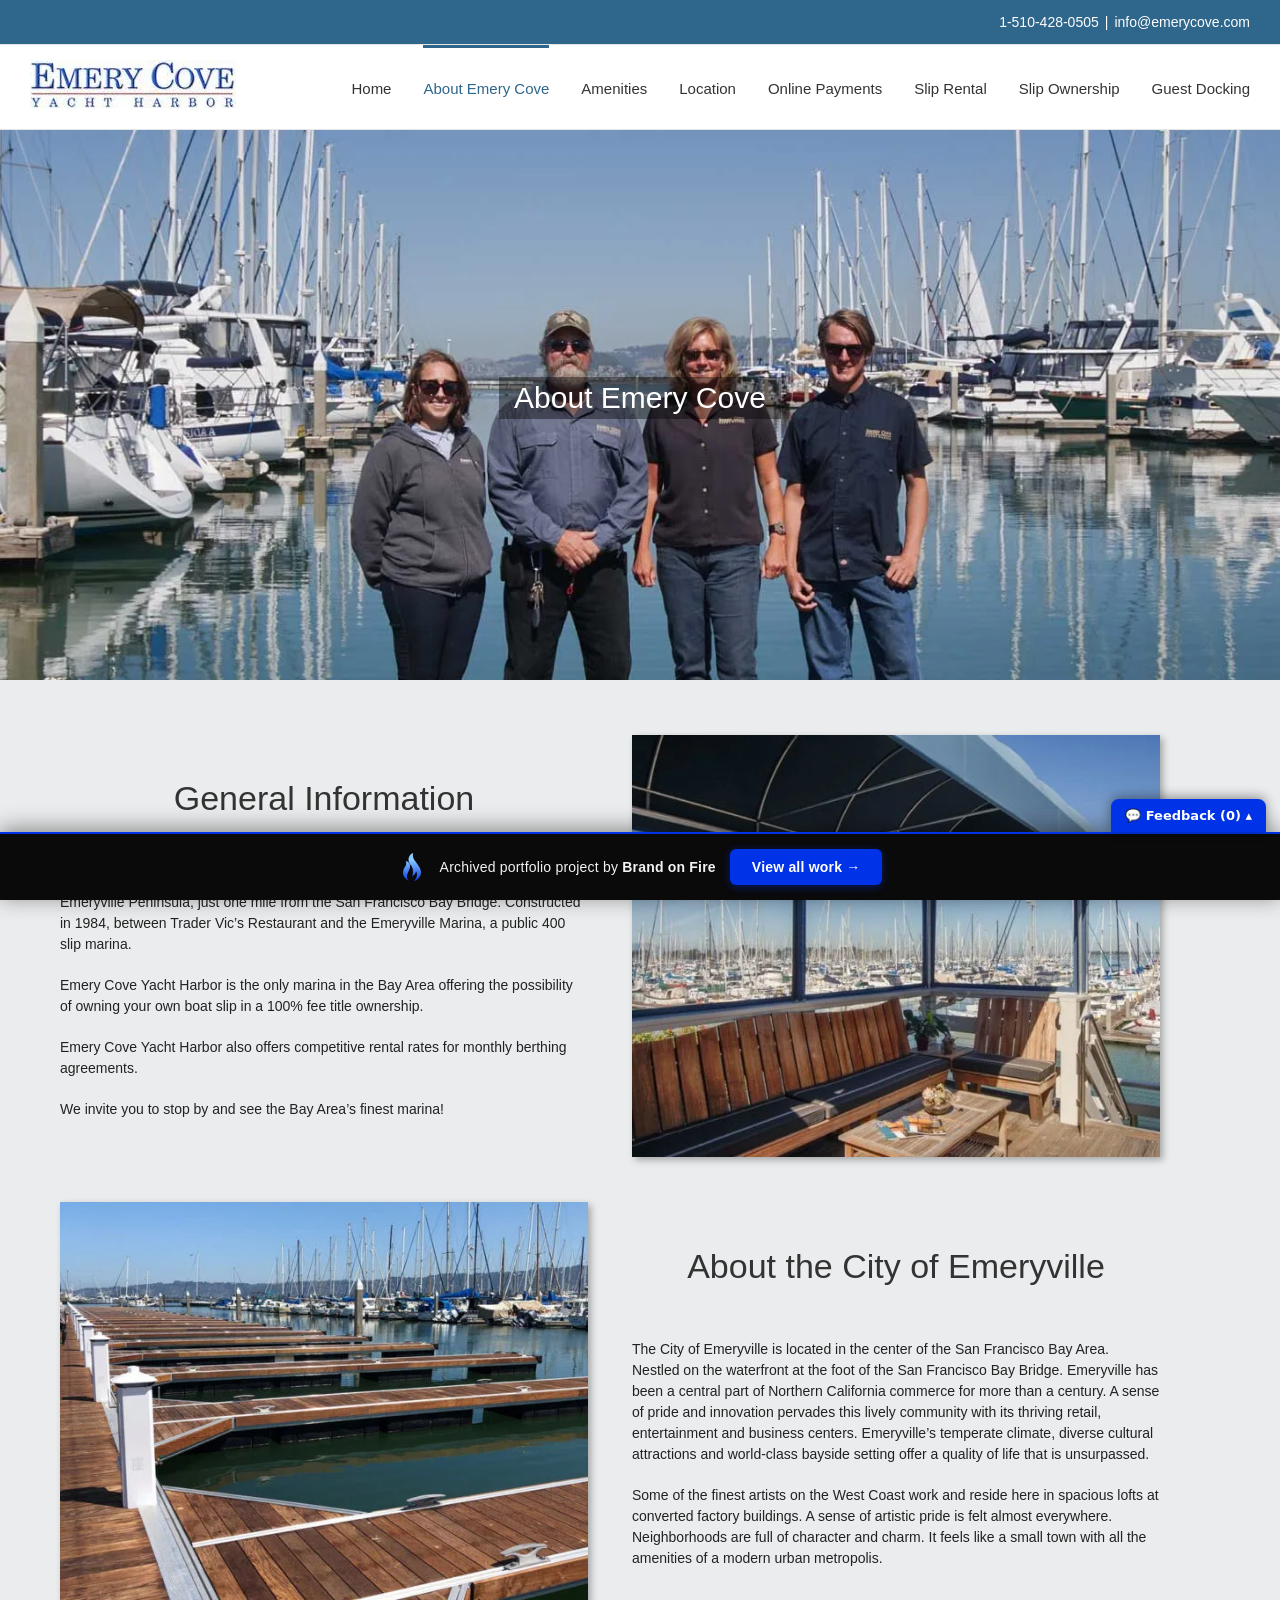
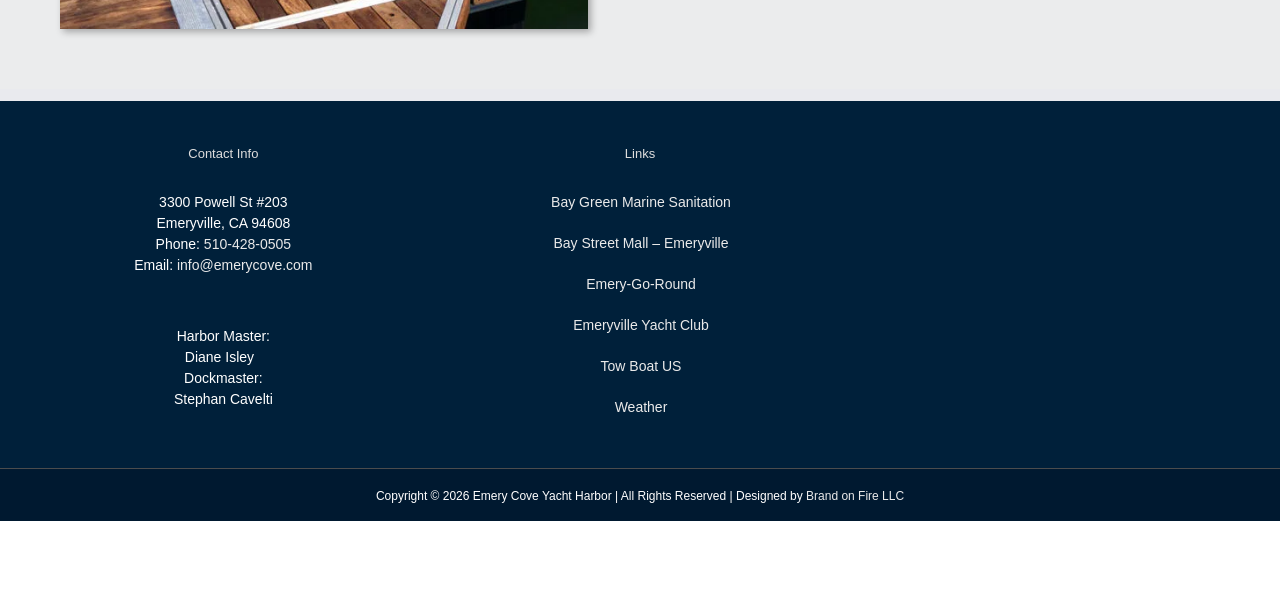
==== about-emery-cove/index.html @ 163e8475 "Add feedback comment widget to portfolio bar" ====
<!doctype html><html class="avada-html-layout-wide avada-html-header-position-top avada-is-100-percent-template ua-headlesschrome ua-headlesschrome-149 ua-headlesschrome-149-0 ua-headlesschrome-149-0-7827 ua-headlesschrome-149-0-7827-55 ua-safari ua-safari-537 ua-safari-537-36 ua-desktop ua-desktop-macintosh ua-mac_os_x ua-mac_os_x-10 ua-mac_os_x-10-15 ua-mac_os_x-10-15-7 ua-webkit ua-webkit-537 ua-webkit-537-36 js touchevents no-applicationcache audio audio-ogg audio-mp3 audio-opus audio-wav audio-m4a canvas canvastext hashchange geolocation history inputtypes-search inputtypes-tel inputtypes-url inputtypes-email no-inputtypes-datetime inputtypes-date inputtypes-month inputtypes-week inputtypes-time inputtypes-datetime-local inputtypes-number inputtypes-range inputtypes-color postmessage postmessage-structuredclones video no-video-ogg video-h264 no-video-h265 video-webm video-vp9 video-hls no-video-av1 webgl websockets cssanimations backgroundsize borderimage borderradius boxshadow flexbox fontface generatedcontent cssgradients hsla multiplebgs opacity cssreflections rgba textshadow csstransforms supports csstransforms3d csstransitions localstorage sessionstorage no-websqldatabase svgclippaths inlinesvg smil webworkers" lang="en-US" prefix="og: http://ogp.me/ns# fb: http://ogp.me/ns/fb#" data-useragent="Mozilla/5.0 (Macintosh; Intel Mac OS X 10_15_7) AppleWebKit/537.36 (KHTML, like Gecko) HeadlessChrome/149.0.7827.55 Safari/537.36" data-bofp="0"><head><meta http-equiv="X-UA-Compatible" content="IE=edge"><meta http-equiv="Content-Type" content="text/html; charset=utf-8"><meta name="viewport" content="width=device-width, initial-scale=1"><meta name="robots" content="index, follow, max-image-preview:large, max-snippet:-1, max-video-preview:-1"><title>About Emery Cove - Emery Cove Yacht Harbor</title><link rel="canonical" href="/about-emery-cove/"><meta property="og:locale" content="en_US"><meta property="og:type" content="article"><meta property="og:title" content="About Emery Cove - Emery Cove Yacht Harbor"><meta property="og:url" content="/about-emery-cove/"><meta property="og:site_name" content="Emery Cove Yacht Harbor"><meta property="article:modified_time" content="2022-02-24T04:39:28+00:00"><meta name="twitter:card" content="summary_large_image"><meta name="twitter:label1" content="Est. reading time"><meta name="twitter:data1" content="8 minutes"><link rel="alternate" type="application/rss+xml" title="Emery Cove Yacht Harbor » Feed" href="/feed/"><link rel="icon" href="/wp-content/uploads/favicon.png" type="image/png"><meta name="description" content="General Information  
Emery Cove Yacht Harbor is a private 430 slip dockominium marina located on the Emeryville Peninsula, just one mile from the San Francisco Bay Bridge. Constructed in 1984, between Trader Vic's Restaurant and the Emeryville Marina, a public 400 slip marina.
Emery Cove Yacht Harbor is the only marina in the Bay Area"><meta property="og:locale" content="en_US"><meta property="og:type" content="article"><meta property="og:site_name" content="Emery Cove Yacht Harbor"><meta property="og:title" content="About Emery Cove - Emery Cove Yacht Harbor"><meta property="og:description" content="General Information  
Emery Cove Yacht Harbor is a private 430 slip dockominium marina located on the Emeryville Peninsula, just one mile from the San Francisco Bay Bridge. Constructed in 1984, between Trader Vic's Restaurant and the Emeryville Marina, a public 400 slip marina.
Emery Cove Yacht Harbor is the only marina in the Bay Area"><meta property="og:url" content="/about-emery-cove/"><meta property="article:modified_time" content="2022-02-24T04:39:28+00:00"><meta property="og:image" content="../_a/8e4e6307a915.webp"><meta property="og:image:width" content="206"><meta property="og:image:height" content="50"><meta property="og:image:type" content="image/jpeg"><link rel="https://api.w.org/" href="/wp-json/"><link rel="alternate" title="JSON" type="application/json" href="/wp-json/wp/v2/pages/42"><meta name="generator" content="Powered by Slider Revolution 6.7.41 - responsive, Mobile-Friendly Slider Plugin for WordPress with comfortable drag and drop interface."><meta name="generator" content="WP Rocket 3.20.2" data-wpr-features="wpr_minify_js wpr_minify_css wpr_preload_links wpr_desktop"><link rel="stylesheet" href="../style.css"><style>[data-bofp="0"]{background-color:rgb(255, 255, 255)!important}[data-bofp="1"]{background-color:rgb(255, 255, 255)!important;color:rgb(34, 34, 34)!important}[data-bofp="2"]{background-color:rgb(235, 236, 237)!important;color:rgb(34, 34, 34)!important}[data-bofp="3"]{background-color:rgb(255, 255, 255)!important;color:rgb(34, 34, 34)!important}[data-bofp="4"]{background-color:rgb(235, 236, 237)!important;color:rgb(34, 34, 34)!important}[data-bofp="5"]{background-color:rgba(255, 255, 255, 0)!important;color:rgb(34, 34, 34)!important}[data-bofp="6"]{background-color:rgba(255, 255, 255, 0)!important;color:rgb(34, 34, 34)!important}[data-bofp="7"]{background-color:rgb(0, 32, 58)!important;color:rgb(255, 255, 255)!important}</style><meta name="robots" content="noindex, nofollow"><style id="bof-noform">form,form *,fieldset,fieldset *,input,textarea,select,label.fusion-form-label,.wpcf7,.wpcf7 *,.fusion-form,.fusion-form *,.fusion-contact-form,.fusion-contact-form *,.elementor-form,.elementor-form *,.gform_wrapper,.gform_wrapper *,[class*="contact-form"],[class*="contact-form"] *,[id*="contact-form"],[id*="contact-form"] *{pointer-events:none!important;cursor:default!important;-webkit-user-select:none!important;user-select:none!important}</style></head><body data-rsssl="1" class="wp-singular page-template page-template-100-width page-template-100-width-php page page-id-42 wp-theme-Avada wp-child-theme-Avada-Child-Theme fusion-image-hovers fusion-pagination-sizing fusion-button_type-flat fusion-button_span-no fusion-button_gradient-linear avada-image-rollover-circle-yes avada-image-rollover-yes avada-image-rollover-direction-left fusion-body ltr no-tablet-sticky-header no-mobile-sticky-header no-mobile-slidingbar no-mobile-totop avada-has-rev-slider-styles fusion-disable-outline fusion-sub-menu-fade mobile-logo-pos-left layout-wide-mode avada-has-boxed-modal-shadow-none layout-scroll-offset-full avada-has-zero-margin-offset-top fusion-top-header menu-text-align-center mobile-menu-design-modern fusion-show-pagination-text fusion-header-layout-v3 avada-responsive avada-footer-fx-none avada-menu-highlight-style-bar fusion-search-form-classic fusion-main-menu-search-overlay fusion-avatar-square avada-sticky-shrinkage avada-dropdown-styles avada-blog-layout-large avada-blog-archive-layout-large avada-header-shadow-no avada-menu-icon-position-left avada-has-megamenu-shadow avada-has-mainmenu-dropdown-divider avada-has-header-100-width avada-has-100-footer avada-has-breadcrumb-mobile-hidden avada-has-titlebar-hide avada-has-pagination-padding avada-flyout-menu-direction-fade avada-ec-views-v1 do-animate" data-awb-post-id="42" style="--viewportWidth: 1366;" data-bofp="1"><a class="skip-link screen-reader-text" href="#content">Skip to content</a><div data-rocket-location-hash="1bedd667ccdb0f2ae6123868cb70086e" id="boxed-wrapper"><div data-rocket-location-hash="c748e83a99a8efa38397a49b963eb39a" id="wrapper" class="fusion-wrapper" data-bofp="2"><div data-rocket-location-hash="30e21cd0d1ab48664f94f36d4ec80340" id="home" style="position:relative;top:-1px;"></div><header data-rocket-location-hash="6a3c4ea792bfdd798d2d351fb8fd07c9" class="fusion-header-wrapper"><div class="fusion-header-v3 fusion-logo-alignment fusion-logo-left fusion-sticky-menu- fusion-sticky-logo- fusion-mobile-logo-  fusion-mobile-menu-design-modern"><div class="fusion-secondary-header"><div class="fusion-row"><div class="fusion-alignright"><div class="fusion-contact-info"><span class="fusion-contact-info-phone-number"><a href="tel:1-510-428-0505">1-510-428-0505</a></span><span class="fusion-header-separator">|</span><span class="fusion-contact-info-email-address"><a href="mailto:info@emerycove.com">info@emerycove.com</a></span></div>			</div></div></div><div class="fusion-header-sticky-height"></div><div class="fusion-header" data-bofp="3"><div class="fusion-row"><div class="fusion-logo" data-margin-top="15px" data-margin-bottom="15px" data-margin-left="0px" data-margin-right="0px"><a class="fusion-logo-link" href="../index.html"><img src="../_a/8e4e6307a915.webp" width="206" height="50" alt="Emery Cove Yacht Harbor Logo" data-retina_logo_url="" class="fusion-standard-logo"></a></div>		<nav class="fusion-main-menu" aria-label="Main Menu"><div class="fusion-overlay-search">		<form role="search" class="searchform fusion-search-form  fusion-search-form-classic" method="get" action="/"><div class="fusion-search-form-content"><div class="fusion-search-field search-field"><label><span class="screen-reader-text">Search for:</span><input type="search" value="" name="s" class="s" placeholder="Search..." required="" aria-required="true" aria-label="Search..."></label></div><div class="fusion-search-button search-button"><input type="submit" class="fusion-search-submit searchsubmit" aria-label="Search" value=""></div></div></form><div class="fusion-search-spacer"></div><a href="#" role="button" aria-label="Close Search" class="fusion-close-search"></a></div><ul id="menu-main-menu" class="fusion-menu"><li id="menu-item-32" class="menu-item menu-item-type-post_type menu-item-object-page menu-item-home menu-item-32" data-item-id="32"><a href="../index.html" class="fusion-bar-highlight"><span class="menu-text">Home</span></a></li><li id="menu-item-44" class="menu-item menu-item-type-post_type menu-item-object-page current-menu-item page_item page-item-42 current_page_item menu-item-44" data-item-id="44"><a href="../about-emery-cove/index.html" class="fusion-bar-highlight"><span class="menu-text">About Emery Cove</span></a></li><li id="menu-item-53" class="menu-item menu-item-type-post_type menu-item-object-page menu-item-53" data-item-id="53"><a href="../amenities/index.html" class="fusion-bar-highlight"><span class="menu-text">Amenities</span></a></li><li id="menu-item-68" class="menu-item menu-item-type-post_type menu-item-object-page menu-item-68" data-item-id="68"><a href="../location/index.html" class="fusion-bar-highlight"><span class="menu-text">Location</span></a></li><li id="menu-item-71" class="menu-item menu-item-type-post_type menu-item-object-page menu-item-71" data-item-id="71"><a href="../online-payments/index.html" class="fusion-bar-highlight"><span class="menu-text">Online Payments</span></a></li><li id="menu-item-77" class="menu-item menu-item-type-post_type menu-item-object-page menu-item-77" data-item-id="77"><a href="../slip-rental/index.html" class="fusion-bar-highlight"><span class="menu-text">Slip Rental</span></a></li><li id="menu-item-132" class="menu-item menu-item-type-post_type menu-item-object-page menu-item-132" data-item-id="132"><a href="../slip-ownership/index.html" class="fusion-bar-highlight"><span class="menu-text">Slip Ownership</span></a></li><li id="menu-item-131" class="menu-item menu-item-type-post_type menu-item-object-page menu-item-131" data-item-id="131"><a href="../guest-docking/index.html" class="fusion-bar-highlight"><span class="menu-text">Guest Docking</span></a></li></ul></nav>	<div class="fusion-mobile-menu-icons"><a href="#" class="fusion-icon awb-icon-bars" aria-label="Toggle mobile menu" aria-expanded="false" aria-controls="mobile-menu-main-menu"></a></div><nav class="fusion-mobile-nav-holder fusion-mobile-menu-text-align-center" aria-label="Main Menu Mobile"><ul id="mobile-menu-main-menu" class="fusion-menu"><li id="mobile-menu-item-32" class="fusion-mobile-nav-item" data-item-id="32" style=""><a href="../index.html" class="fusion-bar-highlight"><span class="menu-text">Home</span></a></li><li id="mobile-menu-item-44" class="fusion-mobile-nav-item fusion-mobile-current-nav-item" data-item-id="44" style=""><a href="../about-emery-cove/index.html" class="fusion-bar-highlight"><span class="menu-text">About Emery Cove</span></a></li><li id="mobile-menu-item-53" class="fusion-mobile-nav-item" data-item-id="53" style=""><a href="../amenities/index.html" class="fusion-bar-highlight"><span class="menu-text">Amenities</span></a></li><li id="mobile-menu-item-68" class="fusion-mobile-nav-item" data-item-id="68" style=""><a href="../location/index.html" class="fusion-bar-highlight"><span class="menu-text">Location</span></a></li><li id="mobile-menu-item-71" class="fusion-mobile-nav-item" data-item-id="71" style=""><a href="../online-payments/index.html" class="fusion-bar-highlight"><span class="menu-text">Online Payments</span></a></li><li id="mobile-menu-item-77" class="fusion-mobile-nav-item" data-item-id="77" style=""><a href="../slip-rental/index.html" class="fusion-bar-highlight"><span class="menu-text">Slip Rental</span></a></li><li id="mobile-menu-item-132" class="fusion-mobile-nav-item" data-item-id="132" style=""><a href="../slip-ownership/index.html" class="fusion-bar-highlight"><span class="menu-text">Slip Ownership</span></a></li><li id="mobile-menu-item-131" class="fusion-mobile-nav-item" data-item-id="131" style=""><a href="../guest-docking/index.html" class="fusion-bar-highlight"><span class="menu-text">Guest Docking</span></a></li></ul></nav></div></div></div><div class="fusion-clearfix"></div></header><div data-rocket-location-hash="ae09952dcb51da4b7e7510d1894525f4" id="sliders-container" class="fusion-slider-visibility"><div id="fusion-slider-4" data-id="4" class="fusion-slider-container fusion-slider-42 full-width-slider-container" style="height: 550px; max-width: 100%; max-height: 550px;"><div class="tfs-slider flexslider main-flex full-width-slider" style="max-width: 100%; --typography_sensitivity: 1; height: 550px;" data-slider_width="100%" data-slider_height="550px" data-full_screen="0" data-parallax="0" data-nav_arrows="0" data-nav_box_width="63px" data-nav_box_height="63px" data-nav_arrow_size="25px" data-pagination_circles="0" data-autoplay="0" data-loop="0" data-animation="fade" data-slideshow_speed="7000" data-animation_speed="600" data-typo_sensitivity="1" data-typo_factor="1.5" data-orderby="date" data-order="DESC" data-slider_indicator="" data-slider_indicator_color="#ffffff"><ul class="slides" style="max-width:100%;"><li class="slide-id-49 flex-active-slide" data-mute="yes" data-loop="yes" data-autoplay="yes" style="width: 100%; float: left; margin-right: -100%; position: relative; opacity: 1; display: block; z-index: 2;"><div class="slide-content-container slide-content-center" style=""><div class="slide-content" style="margin-top: 0px; opacity: 1;"><div class="heading with-bg"><div class="fusion-title-sc-wrapper" style="background-color: rgba(0,0,0,0.4);"><div class="fusion-title title fusion-title-1 fusion-sep-none fusion-title-center fusion-title-text fusion-title-size-three" style="--awb-margin-bottom:0px;--awb-margin-top-small:0px;--awb-margin-right-small:0px;--awb-margin-bottom-small:20px;--awb-margin-left-small:0px;--awb-font-size:30px;"><h3 class="fusion-title-heading title-heading-center fusion-responsive-typography-calculated" style="margin: 0px; font-size: 1em; line-height: 1.2; --fontSize: 30; --typography_sensitivity: 1;" data-fontsize="30" data-lineheight="36px">About Emery Cove</h3></div>									</div></div><div class="buttons"></div></div></div><div class="background background-image" style="background-image: url(../_a/3d9d10459b1f.webp);max-width:100%;height:550px;filter: progid:DXImageTransform.Microsoft.AlphaImageLoader(src='../_a/3d9d10459b1f.webp', sizingMethod='scale');" data-imgwidth="1500"></div></li></ul></div></div></div><main data-rocket-location-hash="c0b0263996e1af8fef4db43d347892e9" id="main" class="clearfix width-100" data-bofp="4"><div class="fusion-row" style="max-width:100%;"><section id="content" class="full-width"><div id="post-42" class="post-42 page type-page status-publish hentry"><span class="entry-title rich-snippet-hidden">About Emery Cove</span><span class="vcard rich-snippet-hidden"><span class="fn"><a href="../index.html" rel="author">brandonfire</a></span></span><span class="updated rich-snippet-hidden">2022-02-24T04:39:28+00:00</span>						<div class="post-content"><div class="fusion-fullwidth fullwidth-box fusion-builder-row-1 nonhundred-percent-fullwidth non-hundred-percent-height-scrolling fusion-equal-height-columns" style="--awb-border-radius-top-left:0px;--awb-border-radius-top-right:0px;--awb-border-radius-bottom-right:0px;--awb-border-radius-bottom-left:0px;--awb-flex-wrap:wrap;" data-bofp="5"><div class="fusion-builder-row fusion-row"><div class="fusion-layout-column fusion_builder_column fusion-builder-column-0 fusion_builder_column_1_2 1_2 fusion-one-half fusion-column-first" style="--awb-bg-size:cover;width:50%;width:calc(50% - ( ( 4% ) * 0.5 ) );margin-right: 4%;"><div class="fusion-column-wrapper fusion-flex-column-wrapper-legacy" style="min-height: 422.391px; height: auto;"><div class="fusion-column-content-centered" style="min-height: 422.391px; height: auto;"><div class="fusion-column-content"><div class="fusion-title title fusion-title-2 fusion-sep-none fusion-title-center fusion-title-text fusion-title-size-one" style="--awb-margin-top-small:0px;--awb-margin-right-small:0px;--awb-margin-bottom-small:20px;--awb-margin-left-small:0px;--awb-sep-color:#878585;"><h1 class="fusion-title-heading title-heading-center fusion-responsive-typography-calculated" style="margin: 0px; --fontSize: 34; line-height: 1.4;" data-fontsize="34" data-lineheight="47.6px"></h1><h1 data-fontsize="34" style="--fontSize: 34; line-height: 1.4;" data-lineheight="47.6px" class="fusion-responsive-typography-calculated">General Information</h1></div><div class="fusion-sep-clear"></div><div class="fusion-separator fusion-full-width-sep" style="margin-left: auto;margin-right: auto;margin-top:15px;width:100%;"></div><div class="fusion-sep-clear"></div><div class="fusion-text fusion-text-1"><p>Emery Cove Yacht Harbor is a private 430 slip dockominium marina located on the Emeryville Peninsula, just one mile from the San Francisco Bay Bridge. Constructed in 1984, between Trader Vic’s Restaurant and the Emeryville Marina, a public 400 slip marina.</p><p>Emery Cove Yacht Harbor is the only marina in the Bay Area offering the possibility of owning your own boat slip in a 100% fee title ownership.</p><p>Emery Cove Yacht Harbor also offers competitive rental rates for monthly berthing agreements.</p><p>We invite you to stop by and see the Bay Area’s finest marina!</p></div></div></div><div class="fusion-clearfix"></div></div></div><div class="fusion-layout-column fusion_builder_column fusion-builder-column-1 fusion_builder_column_1_2 1_2 fusion-one-half fusion-column-last" style="--awb-bg-size:cover;width:50%;width:calc(50% - ( ( 4% ) * 0.5 ) );"><div class="fusion-column-wrapper fusion-flex-column-wrapper-legacy" style="min-height: 422.391px; height: auto;"><div class="fusion-column-content-centered" style="min-height: 422.391px; height: auto;"><div class="fusion-column-content"><div class="fusion-image-element fusion-image-align-center in-legacy-container" style="text-align:center;--awb-caption-title-font-family:var(--h2_typography-font-family);--awb-caption-title-font-weight:var(--h2_typography-font-weight);--awb-caption-title-font-style:var(--h2_typography-font-style);--awb-caption-title-size:var(--h2_typography-font-size);--awb-caption-title-transform:var(--h2_typography-text-transform);--awb-caption-title-line-height:var(--h2_typography-line-height);--awb-caption-title-letter-spacing:var(--h2_typography-letter-spacing);"><div class="imageframe-align-center"><span class=" fusion-imageframe imageframe-dropshadow imageframe-1 hover-type-zoomin" style="-webkit-box-shadow: 3px 3px 7px rgba(0,0,0,0.3);box-shadow: 3px 3px 7px rgba(0,0,0,0.3);"><img fetchpriority="high" decoding="async" width="750" height="600" alt="Resting Place at Emery Cove" title="about-emery-cove-4" src="../_a/10c25e2ec71f.webp" class="img-responsive wp-image-218"></span></div></div></div></div><div class="fusion-clearfix"></div></div></div></div></div><div class="fusion-fullwidth fullwidth-box fusion-builder-row-2 nonhundred-percent-fullwidth non-hundred-percent-height-scrolling fusion-equal-height-columns fusion-no-small-visibility" style="--awb-border-radius-top-left:0px;--awb-border-radius-top-right:0px;--awb-border-radius-bottom-right:0px;--awb-border-radius-bottom-left:0px;--awb-margin-top:25px;--awb-flex-wrap:wrap;" data-bofp="6"><div class="fusion-builder-row fusion-row"><div class="fusion-layout-column fusion_builder_column fusion-builder-column-2 fusion_builder_column_1_2 1_2 fusion-one-half fusion-column-first" style="--awb-bg-size:cover;width:50%;width:calc(50% - ( ( 4% ) * 0.5 ) );margin-right: 4%;"><div class="fusion-column-wrapper fusion-flex-column-wrapper-legacy" style="min-height: 426.797px; height: auto;"><div class="fusion-column-content-centered" style="min-height: 426.797px; height: auto;"><div class="fusion-column-content"><div class="fusion-image-element fusion-image-align-center in-legacy-container" style="text-align:center;--awb-caption-title-font-family:var(--h2_typography-font-family);--awb-caption-title-font-weight:var(--h2_typography-font-weight);--awb-caption-title-font-style:var(--h2_typography-font-style);--awb-caption-title-size:var(--h2_typography-font-size);--awb-caption-title-transform:var(--h2_typography-text-transform);--awb-caption-title-line-height:var(--h2_typography-line-height);--awb-caption-title-letter-spacing:var(--h2_typography-letter-spacing);"><div class="imageframe-align-center"><span class=" fusion-imageframe imageframe-dropshadow imageframe-2 hover-type-zoomin" style="-webkit-box-shadow: 3px 3px 7px rgba(0,0,0,0.3);box-shadow: 3px 3px 7px rgba(0,0,0,0.3);"><img decoding="async" width="800" height="647" alt="New Docks" title="new-docks" src="../_a/13d725d09794.webp" class="img-responsive wp-image-274"></span></div></div></div></div><div class="fusion-clearfix"></div></div></div><div class="fusion-layout-column fusion_builder_column fusion-builder-column-3 fusion_builder_column_1_2 1_2 fusion-one-half fusion-column-last" style="--awb-bg-size:cover;width:50%;width:calc(50% - ( ( 4% ) * 0.5 ) );"><div class="fusion-column-wrapper fusion-flex-column-wrapper-legacy" style="min-height: 426.797px; height: auto;"><div class="fusion-column-content-centered" style="min-height: 426.797px; height: auto;"><div class="fusion-column-content"><div class="fusion-title title fusion-title-3 fusion-sep-none fusion-title-center fusion-title-text fusion-title-size-one" style="--awb-margin-top-small:0px;--awb-margin-right-small:0px;--awb-margin-bottom-small:20px;--awb-margin-left-small:0px;--awb-sep-color:#878585;"><h1 class="fusion-title-heading title-heading-center fusion-responsive-typography-calculated" style="margin: 0px; --fontSize: 34; line-height: 1.4;" data-fontsize="34" data-lineheight="47.6px">About the City of Emeryville</h1></div><div class="fusion-sep-clear"></div><div class="fusion-separator fusion-full-width-sep" style="margin-left: auto;margin-right: auto;margin-top:15px;width:100%;"></div><div class="fusion-sep-clear"></div><div class="fusion-text fusion-text-2"><p>The City of Emeryville is located in the center of the San Francisco Bay Area. Nestled on the waterfront at the foot of the San Francisco Bay Bridge. Emeryville has been a central part of Northern California commerce for more than a century. A sense of pride and innovation pervades this lively community with its thriving retail, entertainment and business centers. Emeryville’s temperate climate, diverse cultural attractions and world-class bayside setting offer a quality of life that is unsurpassed.</p><p>Some of the finest artists on the West Coast work and reside here in spacious lofts at converted factory buildings. A sense of artistic pride is felt almost everywhere. Neighborhoods are full of character and charm. It feels like a small town with all the amenities of a modern urban metropolis.</p></div></div></div><div class="fusion-clearfix"></div></div></div></div></div><div class="fusion-fullwidth fullwidth-box fusion-builder-row-3 nonhundred-percent-fullwidth non-hundred-percent-height-scrolling fusion-equal-height-columns fusion-no-medium-visibility fusion-no-large-visibility" style="--awb-border-radius-top-left:0px;--awb-border-radius-top-right:0px;--awb-border-radius-bottom-right:0px;--awb-border-radius-bottom-left:0px;--awb-margin-top:25px;--awb-flex-wrap:wrap;"><div class="fusion-builder-row fusion-row"><div class="fusion-layout-column fusion_builder_column fusion-builder-column-4 fusion_builder_column_1_2 1_2 fusion-one-half fusion-column-first" style="--awb-bg-size:cover;width:50%;width:calc(50% - ( ( 4% ) * 0.5 ) );margin-right: 4%;"><div class="fusion-column-wrapper fusion-flex-column-wrapper-legacy" style="min-height: 0px; height: auto;" data-empty-column="true"><div class="fusion-column-content-centered" style="min-height: 0px; height: auto;"><div class="fusion-column-content"><div class="fusion-title title fusion-title-4 fusion-sep-none fusion-title-center fusion-title-text fusion-title-size-one" style="--awb-margin-top-small:0px;--awb-margin-right-small:0px;--awb-margin-bottom-small:20px;--awb-margin-left-small:0px;--awb-sep-color:#878585;"><h1 class="fusion-title-heading title-heading-center fusion-responsive-typography-calculated" style="margin: 0px; --fontSize: 34; line-height: 1.4;" data-fontsize="34" data-lineheight="47.6px">About the City of Emeryville</h1></div><div class="fusion-sep-clear"></div><div class="fusion-separator fusion-full-width-sep" style="margin-left: auto;margin-right: auto;margin-top:15px;width:100%;"></div><div class="fusion-sep-clear"></div><div class="fusion-text fusion-text-3"><p>The City of Emeryville is located in the center of the San Francisco Bay Area. Nestled on the waterfront at the foot of the San Francisco Bay Bridge. Emeryville has been a central part of Northern California commerce for more than a century. A sense of pride and innovation pervades this lively community with its thriving retail, entertainment and business centers. Emeryville’s temperate climate, diverse cultural attractions and world-class bayside setting offer a quality of life that is unsurpassed.</p><p>Some of the finest artists on the West Coast work and reside here in spacious lofts at converted factory buildings. A sense of artistic pride is felt almost everywhere. Neighborhoods are full of character and charm. It feels like a small town with all the amenities of a modern urban metropolis.</p></div></div></div><div class="fusion-clearfix"></div></div></div><div class="fusion-layout-column fusion_builder_column fusion-builder-column-5 fusion_builder_column_1_2 1_2 fusion-one-half fusion-column-last" style="--awb-bg-size:cover;width:50%;width:calc(50% - ( ( 4% ) * 0.5 ) );"><div class="fusion-column-wrapper fusion-flex-column-wrapper-legacy" style="min-height: 0px; height: auto;" data-empty-column="true"><div class="fusion-column-content-centered" style="min-height: 0px; height: auto;"><div class="fusion-column-content"><div class="fusion-image-element fusion-image-align-center in-legacy-container" style="text-align:center;--awb-caption-title-font-family:var(--h2_typography-font-family);--awb-caption-title-font-weight:var(--h2_typography-font-weight);--awb-caption-title-font-style:var(--h2_typography-font-style);--awb-caption-title-size:var(--h2_typography-font-size);--awb-caption-title-transform:var(--h2_typography-text-transform);--awb-caption-title-line-height:var(--h2_typography-line-height);--awb-caption-title-letter-spacing:var(--h2_typography-letter-spacing);"><div class="imageframe-align-center"><span class=" fusion-imageframe imageframe-dropshadow imageframe-3 hover-type-zoomin" style="-webkit-box-shadow: 3px 3px 7px rgba(0,0,0,0.3);box-shadow: 3px 3px 7px rgba(0,0,0,0.3);"><img decoding="async" width="750" height="600" alt="Yacht in the lake" title="about-emery-cove-5" src="../_a/fe3762743b31.webp" class="img-responsive wp-image-219"></span></div></div></div></div><div class="fusion-clearfix"></div></div></div></div></div></div></div></section></div></main><div data-rocket-location-hash="56a77110f3537419a9c57a1e02199eb2" class="fusion-footer"><footer class="fusion-footer-widget-area fusion-widget-area fusion-footer-widget-area-center" data-bofp="7"><div class="fusion-row"><div class="fusion-columns fusion-columns-3 fusion-widget-area"><div class="fusion-column col-lg-4 col-md-4 col-sm-4"><section id="contact_info-widget-2" class="fusion-footer-widget-column widget contact_info"><h4 class="widget-title fusion-responsive-typography-calculated" data-fontsize="13" style="--fontSize: 13; line-height: 1.5; --minFontSize: 13;" data-lineheight="19.5px">Contact Info</h4><div class="contact-info-container"><p class="address">3300 Powell St #203 <br>Emeryville, CA  94608</p><p class="phone">Phone: <a href="tel:510-428-0505">510-428-0505</a></p><p class="email">Email: <a href="mailto:info@emerycove.com">info@emerycove.com</a></p></div><div style="clear:both;"></div></section><section id="custom_html-3" class="widget_text fusion-footer-widget-column widget widget_custom_html" style="border-style: solid;border-color:transparent;border-width:0px;"><div class="textwidget custom-html-widget">Harbor Master:  <br>Diane Isley
&nbsp;
<br>Dockmaster:  <br>Stephan Cavelti</div><div style="clear:both;"></div></section>																					</div><div class="fusion-column col-lg-4 col-md-4 col-sm-4"><section id="nav_menu-2" class="fusion-footer-widget-column widget widget_nav_menu"><h4 class="widget-title fusion-responsive-typography-calculated" data-fontsize="13" style="--fontSize: 13; line-height: 1.5; --minFontSize: 13;" data-lineheight="19.5px">Links</h4><div class="menu-links-container"><ul id="menu-links" class="menu"><li id="menu-item-201" class="menu-item menu-item-type-custom menu-item-object-custom menu-item-201"><a>Bay Green Marine Sanitation</a></li><li id="menu-item-202" class="menu-item menu-item-type-custom menu-item-object-custom menu-item-202"><a>Bay Street Mall – Emeryville</a></li><li id="menu-item-203" class="menu-item menu-item-type-custom menu-item-object-custom menu-item-203"><a>Emery-Go-Round</a></li><li id="menu-item-204" class="menu-item menu-item-type-custom menu-item-object-custom menu-item-204"><a>Emeryville Yacht Club</a></li><li id="menu-item-205" class="menu-item menu-item-type-custom menu-item-object-custom menu-item-205"><a>Tow Boat US</a></li><li id="menu-item-232" class="menu-item menu-item-type-custom menu-item-object-custom menu-item-232"><a>Weather</a></li></ul></div><div style="clear:both;"></div></section>																					</div><div class="fusion-column fusion-column-last col-lg-4 col-md-4 col-sm-4"><section id="custom_html-2" class="widget_text fusion-footer-widget-column widget widget_custom_html"><div class="textwidget custom-html-widget"></div><div style="clear:both;"></div></section>																					</div><div class="fusion-clearfix"></div></div></div></footer><footer id="footer" class="fusion-footer-copyright-area fusion-footer-copyright-center"><div class="fusion-row"><div class="fusion-copyright-content"><div class="fusion-copyright-notice" style="padding-bottom: 0px;"><div>
		Copyright © 2026 Emery Cove Yacht Harbor | All Rights Reserved | Designed by <a href="https://brandonfire.com" target="_blank">Brand on Fire LLC</a>	</div></div><div class="fusion-social-links-footer" style="display: none;"></div></div></div></footer></div></div></div><a class="fusion-one-page-text-link fusion-page-load-link" tabindex="-1" href="#" aria-hidden="true">Page load link</a><div class="avada-footer-scripts"></div><section data-rocket-location-hash="157e9a30a1c28b9f50b0337400f5c3f8" class="to-top-container to-top-right" aria-labelledby="awb-to-top-label"><a href="#" id="toTop" class="fusion-top-top-link"><span id="awb-to-top-label" class="screen-reader-text">Go to Top</span></a></section><!-- bof-portfolio-bar --><a href="https://brandonfire.com/portfolio/" id="bof-portfolio-bar" rel="noopener" style="position:fixed;left:0;right:0;bottom:0;z-index:2147483647;display:flex;align-items:center;justify-content:center;gap:14px;flex-wrap:wrap;background:#0a0a0a;color:#ffffff !important;font-family:Inter,-apple-system,BlinkMacSystemFont,'Segoe UI',Roboto,Helvetica,Arial,sans-serif;font-size:14px;font-weight:500;line-height:1;letter-spacing:.2px;padding:15px 18px;text-decoration:none !important;box-shadow:0 -3px 22px rgba(0,0,0,.45);border-top:2px solid #0033e7;box-sizing:border-box;"><img src="[data-uri]" alt="" width="28" height="28" style="display:block;flex:0 0 auto;width:28px;height:28px;"><span style="opacity:.95;color:#fff;">Archived portfolio project by <strong style="font-weight:700;color:#fff;">Brand&nbsp;on&nbsp;Fire</strong></span><span style="background:#0033e7;color:#fff;padding:11px 22px;border-radius:6px;font-weight:700;font-size:14px;white-space:nowrap;box-shadow:0 2px 10px rgba(0,51,231,.4);">View&nbsp;all&nbsp;work&nbsp;&rarr;</span></a><script>(function(){function p(){var b=document.getElementById("bof-portfolio-bar");if(b&&document.body)document.body.style.setProperty("padding-bottom",b.offsetHeight+"px","important");}if(document.readyState!=="loading")p();else document.addEventListener("DOMContentLoaded",p);window.addEventListener("resize",p);})();</script><script>/* Brand on Fire portfolio feedback collector. All portfolio sites are one origin
   (brand-on-fire.github.io) so localStorage is SHARED — comments accumulate in one place across every
   site. "Export all" copies them to the clipboard to paste back to Claude. Zero backend. */
(function () {
  var K = 'bof_feedback', D = document;
  function L() { try { return JSON.parse(localStorage.getItem(K)) || []; } catch (e) { return []; } }
  function SV(a) { try { localStorage.setItem(K, JSON.stringify(a)); } catch (e) {} }
  function slug() { var p = location.pathname.split('/').filter(Boolean); return p[0] || '(root)'; }
  function barH() { var b = D.getElementById('bof-portfolio-bar'); return b ? b.offsetHeight : 0; }
  if (D.getElementById('bof-fb-tog')) return;               // already injected
  var open = localStorage.getItem('bof_fb_open') === '1';

  var tog = D.createElement('div'); tog.id = 'bof-fb-tog';
  tog.style.cssText = 'position:fixed;right:14px;z-index:2147483647;background:#0033e7;color:#fff;font:600 13px Inter,system-ui,Arial,sans-serif;padding:9px 14px;border-radius:8px 8px 0 0;cursor:pointer;box-shadow:0 -2px 12px rgba(0,0,0,.4)';

  var pan = D.createElement('div'); pan.id = 'bof-fb-pan';
  pan.style.cssText = 'position:fixed;left:0;right:0;z-index:2147483647;background:#0a0a0a;border-top:2px solid #0033e7;box-sizing:border-box;height:150px;display:none;padding:10px 12px;font-family:Inter,system-ui,Arial,sans-serif';

  var ta = D.createElement('textarea');
  ta.placeholder = 'Your feedback for this page…';
  ta.style.cssText = 'width:100%;height:88px;background:#16181d;color:#fff;border:1px solid #2a2d35;border-radius:6px;padding:8px;font:13px/1.45 inherit;resize:none;box-sizing:border-box';
  ta.value = localStorage.getItem('bof_fb_draft') || '';
  ta.oninput = function () { localStorage.setItem('bof_fb_draft', ta.value); };

  var row = D.createElement('div'); row.style.cssText = 'display:flex;gap:8px;align-items:center;margin-top:8px';
  function btn(t, css) { var b = D.createElement('button'); b.textContent = t; b.style.cssText = 'border:0;border-radius:6px;padding:8px 14px;font:600 13px inherit;cursor:pointer;' + css; return b; }
  var saveB = btn('Save comment', 'background:#0033e7;color:#fff');
  var expB = btn('Export all', 'background:#16181d;color:#8bccff;border:1px solid #2a2d35');
  var clrB = btn('Clear', 'background:transparent;color:#777');
  var st = D.createElement('span'); st.style.cssText = 'color:#9aa3b2;font:12px Inter,system-ui,Arial,sans-serif;margin-left:auto';
  row.appendChild(saveB); row.appendChild(expB); row.appendChild(clrB); row.appendChild(st);
  pan.appendChild(ta); pan.appendChild(row); D.body.appendChild(pan); D.body.appendChild(tog);

  function refresh() {
    var h = barH(), n = L().length;
    pan.style.bottom = h + 'px'; pan.style.display = open ? 'block' : 'none';
    tog.style.bottom = (open ? 150 + h : h) + 'px';
    tog.textContent = '💬 Feedback (' + n + ') ' + (open ? '▾' : '▴');
    st.textContent = n + ' saved · ' + slug();
  }
  tog.onclick = function () { open = !open; localStorage.setItem('bof_fb_open', open ? '1' : '0'); refresh(); if (open) ta.focus(); };
  saveB.onclick = function () {
    var t = ta.value.trim(); if (!t) return;
    var a = L(); a.push({ site: slug(), page: location.pathname, text: t, ts: new Date().toISOString() }); SV(a);
    ta.value = ''; localStorage.removeItem('bof_fb_draft'); refresh();
    saveB.textContent = 'Saved ✓'; setTimeout(function () { saveB.textContent = 'Save comment'; }, 900);
  };
  expB.onclick = function () {
    var a = L(); if (!a.length) { alert('No comments saved yet.'); return; }
    var txt = 'PORTFOLIO FEEDBACK (' + a.length + ' comments)\n\n' + a.map(function (c) { return '[' + c.site + c.page + ']\n' + c.text; }).join('\n\n');
    if (navigator.clipboard && navigator.clipboard.writeText) navigator.clipboard.writeText(txt).then(function () { alert('Copied ' + a.length + ' comments — paste them to Claude.'); }, function () { window.prompt('Copy all feedback (Cmd+C):', txt); });
    else window.prompt('Copy all feedback (Cmd+C):', txt);
  };
  clrB.onclick = function () { if (confirm('Clear all ' + L().length + ' saved comments?')) { SV([]); refresh(); } };
  window.addEventListener('resize', refresh);
  if (D.readyState !== 'loading') refresh(); else D.addEventListener('DOMContentLoaded', refresh);
})();
</script><!-- /bof-portfolio-bar --></body></html>
---- style.css ----
:root{--wp--preset--aspect-ratio--square:1;--wp--preset--aspect-ratio--4-3:4/3;--wp--preset--aspect-ratio--3-4:3/4;--wp--preset--aspect-ratio--3-2:3/2;--wp--preset--aspect-ratio--2-3:2/3;--wp--preset--aspect-ratio--16-9:16/9;--wp--preset--aspect-ratio--9-16:9/16;--wp--preset--color--black:#000000;--wp--preset--color--cyan-bluish-gray:#abb8c3;--wp--preset--color--white:#ffffff;--wp--preset--color--pale-pink:#f78da7;--wp--preset--color--vivid-red:#cf2e2e;--wp--preset--color--luminous-vivid-orange:#ff6900;--wp--preset--color--luminous-vivid-amber:#fcb900;--wp--preset--color--light-green-cyan:#7bdcb5;--wp--preset--color--vivid-green-cyan:#00d084;--wp--preset--color--pale-cyan-blue:#8ed1fc;--wp--preset--color--vivid-cyan-blue:#0693e3;--wp--preset--color--vivid-purple:#9b51e0;--wp--preset--color--awb-color-1:rgba(255,255,255,1);--wp--preset--color--awb-color-2:rgba(246,246,246,1);--wp--preset--color--awb-color-3:rgba(235,234,234,1);--wp--preset--color--awb-color-4:rgba(224,222,222,1);--wp--preset--color--awb-color-5:rgba(160,206,78,1);--wp--preset--color--awb-color-6:rgba(116,116,116,1);--wp--preset--color--awb-color-7:rgba(46,102,140,1);--wp--preset--color--awb-color-8:rgba(51,51,51,1);--wp--preset--color--awb-color-custom-10:rgba(34,34,34,1);--wp--preset--color--awb-color-custom-11:rgba(235,234,234,0.8);--wp--preset--color--awb-color-custom-12:rgba(229,229,229,1);--wp--preset--color--awb-color-custom-13:rgba(248,248,248,1);--wp--preset--color--awb-color-custom-14:rgba(249,249,249,1);--wp--preset--color--awb-color-custom-15:rgba(221,221,221,1);--wp--preset--color--awb-color-custom-16:rgba(190,189,189,1);--wp--preset--color--awb-color-custom-17:rgba(232,232,232,1);--wp--preset--gradient--vivid-cyan-blue-to-vivid-purple:linear-gradient(135deg,rgb(6,147,227) 0%,rgb(155,81,224) 100%);--wp--preset--gradient--light-green-cyan-to-vivid-green-cyan:linear-gradient(135deg,rgb(122,220,180) 0%,rgb(0,208,130) 100%);--wp--preset--gradient--luminous-vivid-amber-to-luminous-vivid-orange:linear-gradient(135deg,rgb(252,185,0) 0%,rgb(255,105,0) 100%);--wp--preset--gradient--luminous-vivid-orange-to-vivid-red:linear-gradient(135deg,rgb(255,105,0) 0%,rgb(207,46,46) 100%);--wp--preset--gradient--very-light-gray-to-cyan-bluish-gray:linear-gradient(135deg,rgb(238,238,238) 0%,rgb(169,184,195) 100%);--wp--preset--gradient--cool-to-warm-spectrum:linear-gradient(135deg,rgb(74,234,220) 0%,rgb(151,120,209) 20%,rgb(207,42,186) 40%,rgb(238,44,130) 60%,rgb(251,105,98) 80%,rgb(254,248,76) 100%);--wp--preset--gradient--blush-light-purple:linear-gradient(135deg,rgb(255,206,236) 0%,rgb(152,150,240) 100%);--wp--preset--gradient--blush-bordeaux:linear-gradient(135deg,rgb(254,205,165) 0%,rgb(254,45,45) 50%,rgb(107,0,62) 100%);--wp--preset--gradient--luminous-dusk:linear-gradient(135deg,rgb(255,203,112) 0%,rgb(199,81,192) 50%,rgb(65,88,208) 100%);--wp--preset--gradient--pale-ocean:linear-gradient(135deg,rgb(255,245,203) 0%,rgb(182,227,212) 50%,rgb(51,167,181) 100%);--wp--preset--gradient--electric-grass:linear-gradient(135deg,rgb(202,248,128) 0%,rgb(113,206,126) 100%);--wp--preset--gradient--midnight:linear-gradient(135deg,rgb(2,3,129) 0%,rgb(40,116,252) 100%);--wp--preset--font-size--small:10.5px;--wp--preset--font-size--medium:20px;--wp--preset--font-size--large:21px;--wp--preset--font-size--x-large:42px;--wp--preset--font-size--normal:14px;--wp--preset--font-size--xlarge:28px;--wp--preset--font-size--huge:42px;--wp--preset--spacing--20:0.44rem;--wp--preset--spacing--30:0.67rem;--wp--preset--spacing--40:1rem;--wp--preset--spacing--50:1.5rem;--wp--preset--spacing--60:2.25rem;--wp--preset--spacing--70:3.38rem;--wp--preset--spacing--80:5.06rem;--wp--preset--shadow--natural:6px 6px 9px rgba(0,0,0,0.2);--wp--preset--shadow--deep:12px 12px 50px rgba(0,0,0,0.4);--wp--preset--shadow--sharp:6px 6px 0px rgba(0,0,0,0.2);--wp--preset--shadow--outlined:6px 6px 0px -3px rgb(255,255,255),6px 6px rgb(0,0,0);--wp--preset--shadow--crisp:6px 6px 0px rgb(0,0,0);}:where(body){margin:0px;}body{padding:0px;}@keyframes spin{0%{transform:rotate(0deg);}100%{transform:rotate(360deg);}}@keyframes blink{0%{opacity:0;}50%{opacity:1;}100%{opacity:0;}}:root{--button_padding:11px 23px;}[class*=" awb-icon-"],[class^="awb-icon-"]{font-style:normal;font-weight:400;font-variant:normal;text-transform:none;line-height:1;-webkit-font-smoothing:antialiased;font-family:awb-icons !important;}*{box-sizing:border-box;}input[type="date"],input[type="datetime-local"],input[type="datetime"],input[type="email"],input[type="month"],input[type="number"],input[type="password"],input[type="search"],input[type="submit"],input[type="tel"],input[type="text"],input[type="time"],input[type="url"],input[type="week"],textarea{appearance:none;border-radius:0px;}body{margin:0px;min-width:320px;text-size-adjust:100%;overflow:hidden scroll;color:var(--body_typography-color);font-size:var(--body_typography-font-size,16px);font-family:var(--body_typography-font-family,inherit);}#boxed-wrapper{overflow-x:clip;}#wrapper{overflow:visible;}img{border-style:none;vertical-align:top;max-width:100%;height:auto;}a{text-decoration:none;}input,select,textarea{font-family:var(--body_typography-font-family,inherit);vertical-align:middle;color:var(--body_typography-color);}fieldset,form{margin:0px;padding:0px;border-style:none;}#wrapper .product-category a h2.woocommerce-loop-category__title,.fusion-main-menu > ul > li > a .fusion-menu-description,a,a::after,a::before{transition-property:color,background-color,border-color;transition-duration:0.2s;transition-timing-function:linear;}#main{padding:55px 10px 45px;clear:both;}#content{width:71.1702%;float:left;min-height:1px;}#content.full-width{width:100%;}.comment-form input,.s{float:none;}.fusion-post-content p,.post-content p{margin:0px 0px 20px;}.main-flex{overflow:hidden;width:100%;margin-left:auto;margin-right:auto;}.layout-wide-mode #wrapper{width:100%;max-width:none;}#sliders-container{position:relative;}.searchform .fusion-search-form-content{display:flex;align-items:center;overflow:hidden;width:100%;}.searchform .fusion-search-form-content .fusion-search-field{flex-grow:1;}.searchform .fusion-search-form-content .fusion-search-field input{background-color:rgb(255,255,255);border:1px solid rgb(210,210,210);color:rgb(116,116,116);font-size:13px;padding:8px 15px;height:33px;width:100%;box-sizing:border-box;margin:0px;outline:0px;}.searchform .fusion-search-form-content .fusion-search-button input[type="submit"]{background:rgb(0,0,0);border-width:medium;border-style:none;border-color:currentcolor;border-image:initial;border-radius:0px;color:rgb(255,255,255);font-size:1em;height:33px;line-height:33px;margin:0px;padding:0px;width:33px;text-indent:0px;cursor:pointer;font-family:awb-icons;font-weight:400;text-shadow:none;-webkit-font-smoothing:antialiased;transition:0.2s;}.fusion-main-menu-search-overlay .fusion-main-menu > .fusion-menu{display:flex;flex-wrap:wrap;transition:opacity 0.8s cubic-bezier(0.8,0,0.25,1),transform 0.8s cubic-bezier(0.8,0,0.25,1);}.fusion-main-menu-search-overlay .fusion-main-menu > .fusion-overlay-search{display:flex;visibility:hidden;align-items:center;opacity:0;position:absolute;top:50%;left:50%;transform:translate(-50%,-150%);width:100%;transition:opacity 0.8s cubic-bezier(0.8,0,0.25,1),transform 0.8s cubic-bezier(0.8,0,0.25,1);}.fusion-main-menu-search-overlay .fusion-main-menu > .fusion-overlay-search .fusion-search-form{flex-grow:2;}.fusion-main-menu-search-overlay .fusion-main-menu > .fusion-overlay-search .fusion-close-search{overflow:hidden;position:relative;display:inline-block;}.fusion-overlay-search{position:absolute;opacity:0;}.flex-control-nav,.flex-direction-nav,.flexslider .slides{margin:0px;padding:0px;list-style:none;z-index:1000;}.flexslider{margin:0px;padding:0px;}.flexslider .slides{overflow:hidden;}.flexslider .slides li{display:none;backface-visibility:hidden;}.flex-control-nav,.flex-direction-nav,.flexslider .slides{z-index:2;}.flexslider{margin:0px 0px 60px;background-color:transparent;position:relative;}.flex-direction-nav{height:0px;}.flex-direction-nav a{font-family:awb-icons;width:30px;height:30px;margin:-20px 0px 0px;background-color:rgba(0,0,0,0.5);background-repeat:no-repeat;position:absolute;top:50%;cursor:pointer;opacity:0;transition:0.3s;z-index:100;overflow:hidden;text-align:center;line-height:30px;font-size:16px;font-weight:400;-webkit-font-smoothing:none;color:rgb(255,255,255);}.flex-direction-nav .flex-next{right:0px;text-indent:2px;}.flex-direction-nav .flex-prev{left:0px;text-indent:-2px;}.flex-direction-nav .flex-disabled,.main-flex:hover .flex-direction-nav .flex-disabled{opacity:0;cursor:default;display:none;visibility:hidden;}.main-flex{margin-bottom:0px;}.tfs-slider .flex-next,.tfs-slider .flex-prev{font-size:25px;-webkit-font-smoothing:antialiased;}.main-flex .flex-next,.main-flex .flex-prev,.wooslider .wooslider-next,.wooslider .wooslider-prev{background-color:rgba(0,0,0,0.5);background-repeat:no-repeat;width:63px;height:63px;display:none;position:absolute;top:42%;margin:0px;color:rgb(255,255,255);font-family:awb-icons;text-align:center;line-height:63px;font-size:36px;font-weight:400;-webkit-font-smoothing:antialiased;}.main-flex .flex-prev,.wooslider .wooslider-prev{left:0px;padding:0px;border:0px;text-indent:-5px;}.main-flex .flex-next,.wooslider .wooslider-next{right:0px;padding:0px;border:0px;text-indent:5px;}.fusion-row{margin:0px auto;}.fusion-columns{margin:0px -15px;}.fusion-video iframe,iframe{border-width:medium;border-style:none;border-color:currentcolor;border-image:initial;}.screen-reader-text{border:0px;clip:rect(1px,1px,1px,1px);clip-path:inset(50%);height:1px;margin:-1px;overflow:hidden;padding:0px;width:1px;position:absolute !important;overflow-wrap:normal !important;}@keyframes fusion-bounce-delay{0%,100%,80%{transform:scale(0);}40%{transform:scale(1);}}@keyframes fusion-rotate{0%{transform:rotate(0deg);}100%{transform:rotate(360deg);}}.post-content p{margin-top:0px;margin-bottom:20px;}.rich-snippet-hidden{display:none;}.fusion-page-load-link{display:none;}.fusion-disable-outline input,.fusion-disable-outline select,.fusion-disable-outline textarea{outline:0px;}.avada-html-layout-boxed,.avada-html-layout-boxed body,.avada-html-layout-boxed body.custom-background,html:not(.avada-html-layout-boxed):not(.avada-html-layout-framed),html:not(.avada-html-layout-boxed):not(.avada-html-layout-framed) body{background-color:var(--bg_color);background-blend-mode:var(--bg-color-overlay);}body{background-image:var(--bg_image);background-repeat:var(--bg_repeat);}#main,.layout-boxed-mode #main,.layout-boxed-mode.avada-footer-fx-sticky .above-footer-wrapper,.layout-boxed-mode.avada-footer-fx-sticky-with-parallax-bg-image .above-footer-wrapper,.layout-wide-mode #main,.layout-wide-mode #wrapper,body,html,html body.custom-background{background-color:var(--content_bg_color);}#main,.wrapper_blank #main{background-image:var(--content_bg_image);background-repeat:var(--content_bg_repeat);}#toTop{background-color:var(--totop_background);border-radius:4px 4px 0px 0px;bottom:0px;height:35px;position:fixed;text-align:center;width:48px;opacity:0;z-index:100000;transition:opacity 0.4s ease-in-out,background 0.2s ease-in-out;line-height:1;pointer-events:none;}.to-top-container #toTop{border-radius:var(--totop_border_radius) var(--totop_border_radius) 0 0;}.to-top-right #toTop{right:var(--totop_spacing_side,75px);}.fusion-slider-container{position:relative;margin-left:auto;margin-right:auto;width:100%;}.tfs-slider{transform:translate(0px,0px);left:0px;}.tfs-slider li.flex-active-slide{position:relative;}.tfs-slider .slides li{backface-visibility:visible;}.tfs-slider .slide-content-container{position:absolute;top:50%;width:100%;padding:0px;z-index:5;transform:translateY(-50%);}.tfs-slider .slide-content-container .slide-content{opacity:0;margin-left:auto;margin-right:auto;width:auto;max-width:940px;}.tfs-slider .slide-content-container .caption,.tfs-slider .slide-content-container .heading{display:block;}.tfs-slider .slide-content-container h2,.tfs-slider .slide-content-container h3{margin:0px;font-weight:400;-webkit-font-smoothing:antialiased;display:inline-block;padding:0px;}.tfs-slider .slide-content-container .with-bg .fusion-title-sc-wrapper{padding:3px 15px;}.tfs-slider .slide-content-container .fusion-title-sc-wrapper{display:inline-block;padding:0px;line-height:1;}.tfs-slider .slide-content-container .fusion-title{overflow:visible;}.fusion-body .tfs-slider .slide-content-container .fusion-title{--awb-text-color:#fff;}.tfs-slider .slide-content-container .heading{margin:0px 0px 14px;}.tfs-slider .slide-content-container h3{font-size:24px;line-height:38px;}.tfs-slider .slide-content-container .fusion-sep-none{display:inline-block;}.tfs-slider .slide-content-container .fusion-sep-none h2,.tfs-slider .slide-content-container .fusion-sep-none h3{display:inline-block;}.tfs-slider .slide-content-container .fusion-title-size-three{margin:0px;}.tfs-slider .slide-content-container .fusion-title-size-three h3{margin:0px;}.tfs-slider .slide-content-container .buttons{overflow:visible;}.tfs-slider .slide-content-center{text-align:center;}.tfs-slider .background{display:block;overflow:hidden;position:relative;z-index:2;max-width:100%;}.tfs-slider .background-image{background-position:50% 50%;background-repeat:no-repeat;background-size:cover;}.tfs-slider .flex-direction-nav a{top:50%;transform:translateY(-50%);}.tfs-slider .slide-content-container .slide-content{max-width:var(--site_width);}html:not(.avada-has-site-width-percent) .tfs-slider .slide-content-container{padding-left:30px;padding-right:30px;}.fusion-header-wrapper{position:relative;z-index:10011;}.fusion-header-sticky-height{display:none;}.fusion-header{padding-left:30px;padding-right:30px;backface-visibility:hidden;transition:background-color 0.25s ease-in-out;}.fusion-header-v2 .fusion-header,.fusion-header-v3 .fusion-header,.fusion-header-v4 .fusion-header,.fusion-header-v5 .fusion-header{border-bottom:1px solid transparent;}.fusion-secondary-header{border-bottom:1px solid transparent;background-color:var(--header_top_bg_color);}.fusion-secondary-header .fusion-alignright{float:right;margin-left:0px;flex-grow:1;}.fusion-secondary-header .fusion-alignright > *{float:right;}.fusion-secondary-header .fusion-row{display:flex;justify-content:space-between;align-items:center;}.fusion-header-separator{display:inline-block;padding:0px 6px;}.fusion-contact-info{line-height:43px;}.fusion-logo{display:block;float:left;max-width:100%;}.fusion-logo a{display:block;max-width:100%;}.fusion-logo img{width:auto;}.fusion-main-menu{float:right;position:relative;z-index:200;overflow:hidden;}.fusion-main-menu > ul > li{padding-right:45px;}.fusion-main-menu > ul > li:last-child{padding-right:0px;}.fusion-main-menu > ul > li > a{display:flex;align-items:center;line-height:1;-webkit-font-smoothing:subpixel-antialiased;}.fusion-main-menu ul{list-style:none;margin:0px;padding:0px;}.fusion-main-menu ul a{display:block;box-sizing:content-box;}.fusion-main-menu li{float:left;margin:0px;padding:0px;position:relative;cursor:pointer;}.fusion-mobile-nav-holder{display:none;clear:both;color:rgb(51,51,51);}.fusion-mobile-nav-holder .menu-text{-webkit-font-smoothing:auto;}.fusion-mobile-nav-holder ul{list-style:none;margin:0px;padding:0px;}.fusion-mobile-nav-holder > ul{display:none;list-style:none;margin:0px;padding:0px;border-left:1px solid transparent;border-right:1px solid transparent;border-bottom:1px solid transparent;}.fusion-mobile-menu-text-align-center .fusion-mobile-nav-item a{justify-content:center;}.fusion-mobile-menu-design-modern .fusion-mobile-nav-holder > ul{border-width:1px medium medium;border-style:solid none none;border-color:transparent currentcolor currentcolor;border-image:initial;}.fusion-mobile-menu-design-modern .fusion-header > .fusion-row{position:relative;}.fusion-mobile-nav-item{position:relative;font-size:12px;line-height:normal;}.fusion-mobile-nav-item a{color:rgb(51,51,51);padding:0px 12px;font-size:12px;display:flex;align-items:center;border-bottom:1px solid transparent;}.fusion-mobile-menu-icons{display:none;position:relative;top:0px;right:0px;vertical-align:middle;text-align:right;}.fusion-mobile-menu-icons a{float:right;font-size:21px;margin-left:20px;}body:not(.fusion-header-layout-v6) .fusion-header{transform:translate3d(0px,0px,0px);}body:not(.fusion-header-layout-v6).fusion-top-header .fusion-main-menu > ul > li > a.fusion-bar-highlight{box-sizing:border-box;}.fusion-top-header.menu-text-align-center .fusion-main-menu > ul > li > a,.side-header-left.menu-text-align-center .fusion-main-menu > ul > li > a,.side-header-right.menu-text-align-center .fusion-main-menu > ul > li > a{justify-content:center;}#side-header .fusion-main-menu > ul > li > a,.fusion-header-v2 .fusion-header,.fusion-header-v3 .fusion-header,.fusion-header-v4 .fusion-header,.fusion-header-v5 .fusion-header,.fusion-mobile-menu-design-modern .fusion-secondary-header .fusion-alignleft,.fusion-mobile-menu-sep,.fusion-secondary-header,.fusion-secondary-main-menu{border-bottom-color:var(--header_border_color);}#side-header .fusion-main-menu > ul > li > a,#side-header .side-header-content,.fusion-header-wrapper .fusion-row{padding-left:var(--header_padding-left);padding-right:var(--header_padding-right);}.fusion-header .fusion-row,.side-header-wrapper{padding-top:var(--header_padding-top);padding-bottom:var(--header_padding-bottom);}.layout-wide-mode.avada-has-header-100-width .fusion-header-wrapper .fusion-row{max-width:100%;}.fusion-top-header .fusion-header{background-color:var(--header_bg_color);}.fusion-header-wrapper .fusion-row,.layout-boxed-mode.side-header #boxed-wrapper,.layout-boxed-mode.side-header #slidingbar-area .fusion-row,.layout-boxed-mode.side-header .fusion-footer-parallax,.layout-boxed-mode.side-header > #lang_sel_footer{max-width:var(--site_width);}html:not(.avada-has-site-width-percent) #main,html:not(.avada-has-site-width-percent) .fusion-secondary-header,html:not(.avada-has-site-width-percent) .header-v4 #small-nav,html:not(.avada-has-site-width-percent) .header-v5 #small-nav,html:not(.avada-has-site-width-percent) .sticky-header .sticky-shadow{padding-left:30px;padding-right:30px;}#side-header .fusion-logo,.fusion-header .fusion-logo{margin:var(--logo_margin-top) var(--logo_margin-right) var(--logo_margin-bottom) var(--logo_margin-left);}.fusion-main-menu > ul > li{padding-right:var(--nav_padding);}.fusion-main-menu > ul > li > a{border-color:transparent;}body:not(.fusion-header-layout-v6) .fusion-main-menu > ul > li > a,body:not(.fusion-top-header) .fusion-main-menu > ul > li > a{height:var(--nav_height);}.avada-menu-highlight-style-bar:not(.fusion-header-layout-v6) .fusion-main-menu > ul > li > a{border-top-width:var(--nav_highlight_border);border-top-style:solid;}.fusion-main-menu > ul > li > a,.side-nav li a{font-family:var(--nav_typography-font-family);font-weight:var(--nav_typography-font-weight);font-size:var(--nav_typography-font-size);letter-spacing:var(--nav_typography-letter-spacing);text-transform:var(--nav_typography-text-transform);font-style:var(--nav_typography-font-style,normal);}.fusion-main-menu > ul > li > a{color:var(--nav_typography-color);}.fusion-body .fusion-main-menu .current-menu-ancestor > a,.fusion-body .fusion-main-menu .current-menu-item > a,.fusion-body .fusion-main-menu .current-menu-parent > a,.fusion-body .fusion-main-menu .current_page_item > a{border-color:var(--menu_hover_first_color);color:var(--menu_hover_first_color);}.fusion-secondary-header{color:var(--snav_color);font-size:var(--snav_font_size);}.fusion-secondary-header a{color:var(--snav_color);}.fusion-mobile-menu-icons{margin-top:var(--mobile_menu_icons_top_margin);}.fusion-mobile-menu-icons a{color:var(--mobile_menu_toggle_color);}body:not(.mobile-menu-design-flyout) .fusion-mobile-nav-item a{height:var(--mobile_menu_nav_height);background-color:var(--mobile_menu_background_color);border-color:var(--mobile_menu_border_color);}body:not(.mobile-menu-design-flyout) .fusion-mobile-current-nav-item > a,body:not(.mobile-menu-design-flyout) .fusion-mobile-nav-item.current-menu-item > a{background-color:var(--mobile_menu_hover_color);}.fusion-mobile-nav-holder > ul{border-color:var(--mobile_menu_border_color);}.fusion-mobile-nav-holder > ul li a{font-family:var(--mobile_menu_typography-font-family);font-weight:var(--mobile_menu_typography-font-weight);font-style:var(--mobile_menu_typography-font-style,normal);}.fusion-mobile-nav-holder > ul > li.fusion-mobile-nav-item > a{font-size:var(--mobile_menu_typography-font-size);letter-spacing:var(--mobile_menu_typography-letter-spacing);text-transform:var(--mobile_menu_typography-text-transform);}.fusion-mobile-menu-design-modern .fusion-mobile-nav-holder > ul{border-color:var(--mobile_menu_border_color);}.fusion-mobile-nav-item a{color:var(--mobile_menu_typography-color);font-size:var(--mobile_menu_typography-font-size);line-height:var(--mobile_menu_typography-line-height);letter-spacing:var(--mobile_menu_typography-letter-spacing);text-transform:var(--mobile_menu_typography-text-transform);}.fusion-mobile-current-nav-item > a{color:var(--mobile_menu_font_hover_color);}.fusion-contact-info{line-height:var(--sec_menu_lh);}#comment-input input,.avada-select .select2-container .select2-choice,.avada-select .select2-container .select2-choice .select2-arrow,.avada-select .select2-container .select2-choice2 .select2-arrow,.chzn-container .chzn-drop,.chzn-container-single .chzn-single,.fusion-body .avada-select-parent select,.fusion-body .gift-cards-list button.ywgc-amount-buttons,.fusion-login-box .fusion-login-form input[type="password"],.fusion-login-box .fusion-login-form input[type="text"],.input-text:not(textarea),.main-nav-search-form input,.post-password-form label input[type="password"],.search-page-search-form input,.searchform .fusion-search-form-content .fusion-search-button input[type="submit"],.searchform .fusion-search-form-content .fusion-search-field input,.searchform .search-table .search-field input,.select2-container--default .select2-selection--single,.select2-container--default .select2-selection--single .select2-selection__arrow,input.s,input[type="date"],input[type="email"],input[type="number"],input[type="password"],input[type="tel"],input[type="text"],input[type="time"],select{height:var(--form_input_height);padding-top:0px;padding-bottom:0px;}.avada-select .select2-container .select2-choice .select2-arrow,.avada-select .select2-container .select2-choice2 .select2-arrow,.searchform .fusion-search-form-content .fusion-search-button input[type="submit"]{width:var(--form_input_height);}.avada-select .select2-container .select2-choice .select2-arrow,.avada-select .select2-container .select2-choice2 .select2-arrow,.searchform .fusion-search-form-content .fusion-search-button input[type="submit"],.select2-container .select2-choice > .select2-chosen,.select2-container--default .select2-selection--single .select2-selection__rendered{line-height:var(--form_input_height);}#comment-input input,#comment-textarea textarea,.avada-select .select2-container .select2-choice,.avada-select .select2-container .select2-choice2,.chzn-container .chzn-drop,.chzn-container-single .chzn-single,.comment-form-comment textarea,.fusion-body .avada-select-parent select,.fusion-body .gift-cards-list button.ywgc-amount-buttons,.input-text,.main-nav-search-form input,.post-password-form label input[type="password"],.search-page-search-form input,input.s,input[type="date"],input[type="email"],input[type="number"],input[type="password"],input[type="tel"],input[type="text"],input[type="time"],select,textarea{background-color:var(--form_bg_color);font-size:var(--form_text_size);color:var(--form_text_color);}.searchform .fusion-search-form-content .fusion-search-field input,.select2-container--default .select2-selection--single{background-color:var(--form_bg_color);font-size:var(--form_text_size);}.catalog-ordering a,.order-dropdown ul li a,.order-dropdown > li::after,.searchform .fusion-search-form-content .fusion-search-field input,.select2-container--default .select2-selection--single .select2-selection__rendered{color:var(--form_text_color);}#comment-input input,#comment-textarea textarea,.avada-select .select2-container .select2-choice,.avada-select .select2-container .select2-choice .select2-arrow,.avada-select .select2-container .select2-choice2 .select2-arrow,.chzn-container .chzn-drop,.chzn-container-single .chzn-single,.comment-form-comment textarea,.fusion-body .avada-select-parent .select-arrow,.fusion-body .avada-select-parent select,.fusion-body .gift-cards-list button.ywgc-amount-buttons,.gravity-select-parent .select-arrow,.input-text,.main-nav-search-form input,.post-password-form label input[type="password"],.search-page-search-form input,.searchform .fusion-search-form-content .fusion-search-field input,.select-arrow,.select2-container .select2-selection .select2-selection__arrow,.select2-container--default .select2-dropdown .select2-search,.select2-container--default .select2-search--dropdown .select2-search__field,.select2-container--default .select2-selection--single,.select2-dropdown,input.s,input[type="date"],input[type="email"],input[type="number"],input[type="password"],input[type="tel"],input[type="text"],input[type="time"],select,textarea{border-width:var(--form_border_width-top) var(--form_border_width-right) var(--form_border_width-bottom) var(--form_border_width-left);border-color:var(--form_border_color);border-radius:var(--form_border_radius);}.fusion-search-element .searchform.fusion-search-form-classic .fusion-search-form-content,.fusion-search-form-classic .searchform:not(.fusion-search-form-clean) .fusion-search-form-content,input[type="tel"]{border-radius:var(--form_border_radius);border-width:var(--form_border_width-top) var(--form_border_width-right) var(--form_border_width-bottom) var(--form_border_width-left);}:root{--adminbar-height:0px;}#main .fusion-row,#slidingbar-area .fusion-row,.fusion-footer-widget-area .fusion-row,.fusion-page-title-row{max-width:var(--site_width);}html:not(.avada-has-site-width-percent) #main,html:not(.avada-has-site-width-percent) .fusion-footer-copyright-area,html:not(.avada-has-site-width-percent) .fusion-footer-widget-area,html:not(.avada-has-site-width-percent) .fusion-sliding-bar-position-bottom .fusion-sliding-bar,html:not(.avada-has-site-width-percent) .fusion-sliding-bar-position-top .fusion-sliding-bar{padding-left:30px;padding-right:30px;}html:not(.avada-has-site-width-percent) #main.width-100{padding-left:var(--hundredp_padding-fallback_to_zero);padding-right:var(--hundredp_padding-fallback_to_zero);}.width-100 .fusion-fullwidth,.width-100 .nonhundred-percent-fullwidth{margin-left:var(--hundredp_padding-hundred_percent_negative_margin);margin-right:var(--hundredp_padding-hundred_percent_negative_margin);}#main{padding-left:30px;padding-right:30px;padding-top:var(--main_padding-top);padding-bottom:var(--main_padding-bottom);}#main.width-100{padding-left:var(--hundredp_padding-fallback_to_zero);padding-right:var(--hundredp_padding-fallback_to_zero);}html.avada-is-100-percent-template #main{padding-left:0px;padding-right:0px;}html.avada-is-100-percent-template #main.width-100{padding-left:var(--hundredp_padding-fallback_to_zero);padding-right:var(--hundredp_padding-fallback_to_zero);}.fusion-content-widget-area .contact_info p,.fusion-widget-area .contact_info p{margin:0px;}.fusion-widget-area .widget .recentcomments,.fusion-widget-area .widget_archive li,.fusion-widget-area .widget_categories li,.fusion-widget-area .widget_layered_nav li,.fusion-widget-area .widget_links li,.fusion-widget-area .widget_meta li,.fusion-widget-area .widget_nav_menu li,.fusion-widget-area .widget_pages li,.fusion-widget-area .widget_product_categories li,.fusion-widget-area .widget_recent_entries li,.fusion-widget-area .widget_rss li{display:block;padding:10px 10px 10px 12px;border-bottom:1px solid rgb(231,230,230);position:relative;}.fusion-widget-area .widget > ul > li:first-child,.fusion-widget-area .widget_nav_menu > div > ul > li:first-child{padding-top:0px;}.fusion-main-menu-search-overlay .fusion-overlay-search .fusion-search-spacer{width:calc((var(--form_input_height)) * .4);}.fusion-main-menu-search-overlay .fusion-overlay-search .fusion-close-search{width:var(--form_text_size);height:var(--form_text_size);}.fusion-footer-widget-column{margin-bottom:50px;}.fusion-footer-widget-column:last-child{margin-bottom:0px;}.fusion-footer footer .fusion-columns .fusion-column{padding-left:var(--footer_widgets_padding);padding-right:var(--footer_widgets_padding);}.fusion-body .fusion-footer-widget-area-center .fusion-columns .fusion-column{text-align:center;}.fusion-body .fusion-footer-copyright-center .fusion-social-links-footer{display:block;width:100%;text-align:center;margin-top:20px;}.fusion-footer footer .fusion-columns{margin:0 calc((var(--footer_widgets_padding)) * -1);}.fusion-footer footer .fusion-row .fusion-columns{display:var(--footer_divider_line-flex);flex-flow:wrap;}.ltr .fusion-footer footer .fusion-row .fusion-columns .fusion-column.fusion-column-last{border-right-width:medium;border-right-style:none;border-right-color:currentcolor;}.fusion-footer-copyright-area{z-index:10;position:relative;padding:var(--copyright_padding-top) 10px var(--copyright_padding-bottom);border-top:var(--copyright_border_size) solid var(--copyright_border_color);background-color:var(--copyright_bg_color);}.fusion-footer-copyright-area .fusion-row{max-width:var(--site_width);}.fusion-footer-copyright-area > .fusion-row{padding-left:var(--footer_area_padding-left);padding-right:var(--footer_area_padding-right);}.fusion-copyright-notice a{color:var(--copyright_link_color);}.fusion-copyright-content{display:table;width:100%;}.fusion-copyright-notice{display:table-cell;vertical-align:middle;margin:0px;padding:0px;color:var(--copyright_text_color);font-size:var(--copyright_font_size);}.fusion-body .fusion-footer-copyright-center .fusion-copyright-content{display:block;text-align:center;}.fusion-body .fusion-footer-copyright-center .fusion-copyright-notice{display:block;width:100%;text-align:center;}.layout-wide-mode.avada-has-100-footer .fusion-footer-copyright-area > .fusion-row{max-width:100% !important;}.fusion-footer-widget-area{position:relative;padding:var(--footer_area_padding-top) 10px var(--footer_area_padding-bottom);border-top:var(--footer_border_size) solid var(--footer_border_color);background-image:var(--footerw_bg_image);background-repeat:var(--footerw_bg_repeat);background-color:var(--footer_bg_color);background-size:var(--footerw_bg_full-size);background-position:var(--footerw_bg_full-position);color:var(--footer_text_color);backface-visibility:hidden;}.fusion-footer-widget-area .fusion-footer-widget-column:not(.widget_icl_lang_sel_widget) ul:first-child > li:first-child > a,.fusion-footer-widget-area .fusion-footer-widget-column:not(.widget_icl_lang_sel_widget) > ul > li:first-child > a{background-image:none;padding-top:0px;}.fusion-footer-widget-area ul{list-style:none;margin:0px;padding:0px;font-size:12px;}.fusion-footer-widget-area ul li{border-color:var(--footer_divider_color);}.fusion-footer-widget-area ul li a{display:block;position:relative;}.fusion-footer-widget-area .contact_info p{margin:0px;}.fusion-footer-widget-area .widget-title{margin:0px 0px 28px;text-transform:var(--footer_headings_typography-text-transform,uppercase);font-family:var(--footer_headings_typography-font-family);font-size:var(--footer_headings_typography-font-size);font-weight:var(--footer_headings_typography-font-weight);line-height:var(--footer_headings_typography-line-height);letter-spacing:var(--footer_headings_typography-letter-spacing);font-style:var(--footer_headings_typography-font-style,normal);color:var(--footer_headings_typography-color);}.fusion-footer-widget-area a{color:var(--footer_link_color);}.fusion-footer-widget-area .widget_nav_menu > div > ul > li:first-child{padding-top:0px;}.fusion-footer-widget-area .widget_archive li,.fusion-footer-widget-area .widget_categories li,.fusion-footer-widget-area .widget_layered_nav li,.fusion-footer-widget-area .widget_links li,.fusion-footer-widget-area .widget_meta li,.fusion-footer-widget-area .widget_nav_menu li,.fusion-footer-widget-area .widget_pages li,.fusion-footer-widget-area .widget_product_categories li,.fusion-footer-widget-area .widget_recent_entries li{border-color:var(--footer_divider_color);color:var(--footer_text_color);}.fusion-footer-widget-area > .fusion-row{padding-left:var(--footer_area_padding-left);padding-right:var(--footer_area_padding-right);}.layout-wide-mode.avada-has-100-footer .fusion-footer-widget-area > .fusion-row{max-width:100% !important;}#nav ul li ul li a,#sticky-nav ul li ul li a,#wrapper #nav ul li ul li > a,#wrapper #sticky-nav ul li ul li > a,.avada-container h3,.comment-form input[type="submit"],.ei-title h3,.fusion-blog-shortcode .fusion-timeline-date,.fusion-body #main .tribe-common .tribe-events-c-day-marker__date,.fusion-body #main .tribe-events .datepicker,.fusion-body .fusion-wrapper #main .tribe-common .tribe-common-h6--min-medium,.fusion-body .tribe-common .tribe-common-b2,.fusion-body .tribe-common .tribe-common-b3,.fusion-image-wrapper .fusion-rollover .fusion-rollover-content .fusion-rollover-categories,.fusion-image-wrapper .fusion-rollover .fusion-rollover-content .fusion-rollover-title,.fusion-image-wrapper .fusion-rollover .fusion-rollover-content .price,.fusion-image-wrapper .fusion-rollover .fusion-rollover-content a,.fusion-load-more-button,.fusion-main-menu .sub-menu,.fusion-main-menu .sub-menu li a,.fusion-megamenu-widgets-container,.fusion-megamenu-wrapper .fusion-megamenu-submenu > a:hover,.fusion-megamenu-wrapper li .fusion-megamenu-title-disabled,.fusion-page-title-captions h3,.gform_page_footer input[type="button"],.meta .fusion-date,.more,.review blockquote div strong,.review blockquote q,.ticket-selector-submit-btn[type="submit"],.wpcf7-form input[type="submit"],body{font-family:var(--body_typography-font-family);font-weight:var(--body_typography-font-weight);letter-spacing:var(--body_typography-letter-spacing);font-style:var(--body_typography-font-style,normal);}#slidingbar-area .slide-excerpt h2,#slidingbar-area ul,.counter-box-content,.fusion-alert,.fusion-blog-layout-timeline .fusion-timeline-date,.fusion-body #main .tribe-events .datepicker,.fusion-body .tribe-common .tribe-common-b2,.fusion-body .tribe-common .tribe-common-b3,.fusion-footer-widget-area .slide-excerpt h2,.fusion-footer-widget-area ul,.fusion-progressbar .progress-title,.fusion-project-details-tb .project-info h4,.gform_wrapper .gfield_description,.gform_wrapper label,.jtwt .jtwt_tweet,.project-content .project-info h4,.review blockquote q,.sidebar .jtwt .jtwt_tweet,.sidebar .slide-excerpt h2,body{font-size:var(--body_typography-font-size);}#nav ul li ul li a,#side-header .fusion-contact-info,#side-header .header-social .top-menu,#sticky-nav ul li ul li a,#wrapper #nav ul li ul li > a,#wrapper #sticky-nav ul li ul li > a,.avada-container h3,.comment-form input[type="submit"],.ei-title h3,.fusion-accordian .panel-body,.fusion-body #main .tribe-common .tribe-events-c-day-marker__date,.fusion-body .fusion-wrapper #main .tribe-common .tribe-common-h6--min-medium,.fusion-body .tribe-common .tribe-common-b2,.fusion-body .tribe-common .tribe-common-b3,.fusion-image-wrapper .fusion-rollover .fusion-rollover-content .fusion-rollover-categories,.fusion-image-wrapper .fusion-rollover .fusion-rollover-content .fusion-rollover-title,.fusion-image-wrapper .fusion-rollover .fusion-rollover-content .price,.fusion-image-wrapper .fusion-rollover .fusion-rollover-content a,.fusion-main-menu .sub-menu,.fusion-main-menu .sub-menu li a,.fusion-megamenu-widgets-container,.fusion-megamenu-wrapper .fusion-megamenu-submenu > a:hover,.fusion-megamenu-wrapper li .fusion-megamenu-title-disabled,.fusion-page-title-captions h3,.gform_page_footer input[type="button"],.meta .fusion-date,.more,.review blockquote div strong,.review blockquote q,.single-tribe_events #tribe-events-content .tribe-events-event-meta dt,.ticket-selector-submit-btn[type="submit"],body{line-height:var(--body_typography-line-height);}.fusion-blog-timeline-layout .fusion-timeline-date,.fusion-body #main .tribe-common .tribe-events-c-day-marker__date,.fusion-body .fusion-wrapper #main .tribe-common .tribe-common-h6--min-medium,.fusion-body .fusion-wrapperr .meta,.fusion-body .tribe-block__tickets__registration__tickets__header,.fusion-body .tribe-common .tribe-common-b2,.fusion-body .tribe-common .tribe-common-b3,.fusion-body .tribe-events .tribe-events-calendar-list__event-datetime,.fusion-main-menu .fusion-custom-menu-item-contents,.fusion-project-details-tb .project-info h4,.fusion-rollover .price .amount,.post .post-content,.project-content .project-info h4,.review blockquote div,.search input,.sidebar .jtwt,.sidebar .widget .recentcomments,.sidebar .widget_archive li,.sidebar .widget_categories li,.sidebar .widget_layered_nav li,.sidebar .widget_links li,.sidebar .widget_meta li,.sidebar .widget_nav_menu li,.sidebar .widget_pages li,.sidebar .widget_product_categories li,.sidebar .widget_recent_entries li,.title-row,body{color:var(--body_typography-color);}#main .post h2 a,.about-author .title a,.fusion-blog-pagination .pagination .pagination-next::after,.fusion-blog-pagination .pagination .pagination-prev::before,.fusion-hide-pagination-text .pagination-next::after,.fusion-hide-pagination-text .pagination-prev::before,.fusion-load-more-button,.fusion-rollover a,.pagination .pagination-next::after,.pagination .pagination-prev::before,.project-content .project-info .project-info-box a,.shop_attributes tr th,.single-navigation a[rel="next"]::after,.single-navigation a[rel="prev"]::before,body a,body a::after,body a::before{color:var(--link_color);}.ei-title h2,.main-flex .slide-content h2,.post h2,.post-content h2,h2{font-family:var(--h2_typography-font-family);font-weight:var(--h2_typography-font-weight);line-height:var(--h2_typography-line-height);letter-spacing:var(--h2_typography-letter-spacing);text-transform:var(--h2_typography-text-transform);font-style:var(--h2_typography-font-style,normal);}.post h2,.post-content h2,h2,h2.entry-title{font-size:var(--h2_typography-font-size);}.fusion-post-content h2,.search-page-search-form h2,h2{color:var(--h2_typography-color);}.fusion-title-size-two,h2{margin-top:var(--h2_typography-margin-top);margin-bottom:var(--h2_typography-margin-bottom);}.fusion-author .fusion-author-title,.fusion-header-tagline,.fusion-modal .modal-title,.fusion-pricing-table .pricing-row,.fusion-pricing-table .title-row,.main-flex .slide-content h3,.post-content h3,.project-content h3,.sidebar .widget h3,h3{font-family:var(--h3_typography-font-family);font-weight:var(--h3_typography-font-weight);line-height:var(--h3_typography-line-height);letter-spacing:var(--h3_typography-letter-spacing);text-transform:var(--h3_typography-text-transform);font-style:var(--h3_typography-font-style,normal);}.fusion-author .fusion-author-title,.fusion-modal .modal-title,.fusion-widget-area h3,.post-content h3,.project-content h3,h3{font-size:var(--h3_typography-font-size);}.fusion-author .fusion-author-title,.fusion-post-content h3,.fusion-title h3,.person-author-wrapper span,.post-content h3,.project-content h3,.sidebar .widget h3,.title h3,h3{color:var(--h3_typography-color);}h3{margin-top:var(--h3_typography-margin-top);margin-bottom:var(--h3_typography-margin-bottom);}.fusion-carousel-title,.fusion-image-wrapper .fusion-rollover .fusion-rollover-content .fusion-rollover-title,.fusion-image-wrapper .fusion-rollover .fusion-rollover-content .fusion-rollover-title a,.fusion-megamenu-title,.fusion-person .person-desc .person-author .person-author-wrapper,.fusion-project-details-tb .project-info h4,.fusion-tabs .nav-tabs li .fusion-tab-heading,.fusion-tabs-widget .fusion-tabs-nav ul li a,.fusion-theme-sharing-box h4,.fusion-title h4,.fusion-widget-area h4,.popover .popover-title,.post-content h4,.project-content .project-info h4,.tribe-events-single ul.tribe-related-events li .tribe-related-events-title,h4,table th{font-family:var(--h4_typography-font-family);font-weight:var(--h4_typography-font-weight);line-height:var(--h4_typography-line-height);letter-spacing:var(--h4_typography-letter-spacing);text-transform:var(--h4_typography-text-transform);font-style:var(--h4_typography-font-style,normal);}.fusion-project-details-tb .project-info .project-terms,.fusion-tb-footer h4,.fusion-tb-page-title-bar h4,.project-content .project-info .project-terms,.project-info-box span,.tribe-events-single ul.tribe-related-events li .tribe-related-events-title,h4{line-height:var(--h4_typography-line-height);}.fusion-carousel-title,.fusion-person .person-author-wrapper .person-name,.fusion-person .person-author-wrapper .person-title,.fusion-rollover .fusion-rollover-content .fusion-rollover-title,.fusion-sharing-box h4,.fusion-tabs .nav-tabs > li .fusion-tab-heading,.fusion-tabs-widget .fusion-tabs-nav ul li a,.fusion-theme-sharing-box h4,.fusion-widget-area h4,.person-author-wrapper,.popover .popover-title,.post-content h4,.tribe-events-single ul.tribe-related-events li .tribe-related-events-title,h4{font-size:var(--h4_typography-font-size);}.fusion-carousel-title,.fusion-content-widget-area .fusion-tabs-widget .fusion-tabs-nav ul li a,.fusion-content-widget-area .fusion-tabs-widget .fusion-tabs-widget-content .fusion-date-box,.fusion-post-content h4,.fusion-project-details-tb .project-info h4,.fusion-tabs .nav-tabs > li .fusion-tab-heading,.fusion-theme-sharing-box h4,.fusion-title h4,.fusion-widget-area h4,.post-content h4,.project-content .project-info h4,.title h4,.tribe-events-single ul.tribe-related-events li .tribe-related-events-title,h4{color:var(--h4_typography-color);}.fusion-title-size-four,h4{margin-top:var(--h4_typography-margin-top);margin-bottom:var(--h4_typography-margin-bottom);}.fusion-search-element .searchform.fusion-search-form-classic .fusion-search-form-content .fusion-search-field input,.fusion-search-form-classic #bbpress-forums .bbp-search-form #bbp_search,.fusion-search-form-classic .searchform:not(.fusion-search-form-clean) .fusion-search-form-content .fusion-search-field input{border-right-width:medium;border-right-style:none;border-right-color:currentcolor;border-top-right-radius:0px;border-bottom-right-radius:0px;}:root{--awb-color1:rgba(255,255,255,1);--awb-color1-h:0;--awb-color1-s:0%;--awb-color1-l:100%;--awb-color1-a:100%;--awb-color2:rgba(246,246,246,1);--awb-color2-h:0;--awb-color2-s:0%;--awb-color2-l:96%;--awb-color2-a:100%;--awb-color3:rgba(235,234,234,1);--awb-color3-h:0;--awb-color3-s:2%;--awb-color3-l:92%;--awb-color3-a:100%;--awb-color4:rgba(224,222,222,1);--awb-color4-h:0;--awb-color4-s:3%;--awb-color4-l:87%;--awb-color4-a:100%;--awb-color5:rgba(160,206,78,1);--awb-color5-h:82;--awb-color5-s:57%;--awb-color5-l:56%;--awb-color5-a:100%;--awb-color6:rgba(116,116,116,1);--awb-color6-h:0;--awb-color6-s:0%;--awb-color6-l:45%;--awb-color6-a:100%;--awb-color7:rgba(46,102,140,1);--awb-color7-h:204;--awb-color7-s:51%;--awb-color7-l:36%;--awb-color7-a:100%;--awb-color8:rgba(51,51,51,1);--awb-color8-h:0;--awb-color8-s:0%;--awb-color8-l:20%;--awb-color8-a:100%;--awb-custom_color_10:rgba(34,34,34,1);--awb-custom_color_10-h:0;--awb-custom_color_10-s:0%;--awb-custom_color_10-l:13%;--awb-custom_color_10-a:100%;--awb-custom_color_11:rgba(235,234,234,0.8);--awb-custom_color_11-h:0;--awb-custom_color_11-s:2%;--awb-custom_color_11-l:92%;--awb-custom_color_11-a:80%;--awb-custom_color_12:rgba(229,229,229,1);--awb-custom_color_12-h:0;--awb-custom_color_12-s:0%;--awb-custom_color_12-l:90%;--awb-custom_color_12-a:100%;--awb-custom_color_13:rgba(248,248,248,1);--awb-custom_color_13-h:0;--awb-custom_color_13-s:0%;--awb-custom_color_13-l:97%;--awb-custom_color_13-a:100%;--awb-custom_color_14:rgba(249,249,249,1);--awb-custom_color_14-h:0;--awb-custom_color_14-s:0%;--awb-custom_color_14-l:98%;--awb-custom_color_14-a:100%;--awb-custom_color_15:rgba(221,221,221,1);--awb-custom_color_15-h:0;--awb-custom_color_15-s:0%;--awb-custom_color_15-l:87%;--awb-custom_color_15-a:100%;--awb-custom_color_16:rgba(190,189,189,1);--awb-custom_color_16-h:0;--awb-custom_color_16-s:1%;--awb-custom_color_16-l:74%;--awb-custom_color_16-a:100%;--awb-custom_color_17:rgba(232,232,232,1);--awb-custom_color_17-h:0;--awb-custom_color_17-s:0%;--awb-custom_color_17-l:91%;--awb-custom_color_17-a:100%;--awb-typography1-font-family:Inter,Arial,Helvetica,sans-serif;--awb-typography1-font-size:48px;--awb-typography1-font-weight:600;--awb-typography1-font-style:normal;--awb-typography1-line-height:1.2;--awb-typography1-letter-spacing:-0.015em;--awb-typography1-text-transform:none;--awb-typography2-font-family:Inter,Arial,Helvetica,sans-serif;--awb-typography2-font-size:24px;--awb-typography2-font-weight:600;--awb-typography2-font-style:normal;--awb-typography2-line-height:1.1;--awb-typography2-letter-spacing:0px;--awb-typography2-text-transform:none;--awb-typography3-font-family:Inter,Arial,Helvetica,sans-serif;--awb-typography3-font-size:16px;--awb-typography3-font-weight:500;--awb-typography3-font-style:normal;--awb-typography3-line-height:1.2;--awb-typography3-letter-spacing:0.015em;--awb-typography3-text-transform:none;--awb-typography4-font-family:Inter,Arial,Helvetica,sans-serif;--awb-typography4-font-size:16px;--awb-typography4-font-weight:400;--awb-typography4-font-style:normal;--awb-typography4-line-height:1.72;--awb-typography4-letter-spacing:0.015em;--awb-typography4-text-transform:none;--awb-typography5-font-family:Inter,Arial,Helvetica,sans-serif;--awb-typography5-font-size:13px;--awb-typography5-font-weight:400;--awb-typography5-font-style:normal;--awb-typography5-line-height:1.72;--awb-typography5-letter-spacing:0.015em;--awb-typography5-text-transform:none;--site_width:1100px;--site_width-int:1100;--margin_offset-top:0px;--margin_offset-bottom:0px;--margin_offset-top-no-percent:0px;--margin_offset-bottom-no-percent:0px;--main_padding-top:55px;--main_padding-top-or-55px:55px;--main_padding-bottom:40px;--hundredp_padding:30px;--hundredp_padding-fallback_to_zero:30px;--hundredp_padding-fallback_to_zero_px:30px;--hundredp_padding-hundred_percent_negative_margin:-30px;--sidebar_width:23%;--sidebar_gutter:80px;--sidebar_2_1_width:21%;--sidebar_2_2_width:21%;--dual_sidebar_gutter:40px;--grid_main_break_point:1000;--side_header_break_point:1100;--content_break_point:800;--typography_sensitivity:0;--typography_factor:1.5;--primary_color:#2e668c;--primary_color-85a:rgba(46,102,140,0.85);--primary_color-7a:rgba(46,102,140,0.7);--primary_color-5a:rgba(46,102,140,0.5);--primary_color-35a:rgba(46,102,140,0.35);--primary_color-2a:rgba(46,102,140,0.2);--header_bg_repeat:no-repeat;--side_header_width:280px;--side_header_width-int:280;--header_padding-top:0px;--header_padding-bottom:0px;--header_padding-left:0px;--header_padding-right:0px;--menu_highlight_background:#a0ce4e;--menu_arrow_size-width:23px;--menu_arrow_size-height:12px;--nav_highlight_border:3px;--nav_padding:32px;--nav_padding-no-zero:32px;--dropdown_menu_top_border_size:3px;--dropdown_menu_width:180px;--mainmenu_dropdown_vertical_padding:7px;--menu_sub_bg_color:#f2efef;--menu_bg_hover_color:#f8f8f8;--menu_sub_sep_color:#dcdadb;--menu_h45_bg_color:#ffffff;--nav_typography-font-family:Arial,Helvetica,sans-serif;--nav_typography-font-weight:400;--nav_typography-font-size:15px;--nav_typography-letter-spacing:0px;--nav_typography-color:#333333;--nav_typography-color-65a:rgba(51,51,51,0.65);--nav_typography-color-35a:rgba(51,51,51,0.35);--nav_typography-text-transform:none;--menu_hover_first_color:#2e668c;--menu_hover_first_color-65a:rgba(46,102,140,0.65);--menu_sub_color:#333333;--nav_dropdown_font_size:15px;--flyout_menu_icon_font_size:20px;--flyout_menu_icon_font_size_px:20px;--snav_font_size:14px;--sec_menu_lh:44px;--header_top_menu_sub_color:#747474;--mobile_menu_icons_top_margin:20px;--mobile_menu_nav_height:35px;--mobile_header_bg_color:#ffffff;--mobile_menu_background_color:#f9f9f9;--mobile_menu_hover_color:#f6f6f6;--mobile_menu_border_color:#dadada;--mobile_menu_toggle_color:#2e668c;--mobile_menu_typography-font-family:Arial,Helvetica,sans-serif;--mobile_menu_typography-font-size:14px;--mobile_menu_typography-font-weight:400;--mobile_menu_typography-line-height:35px;--mobile_menu_typography-letter-spacing:0px;--mobile_menu_typography-color:#333333;--mobile_menu_typography-text-transform:none;--mobile_menu_typography-font-size-30-or-24px:24px;--mobile_menu_typography-font-size-open-submenu:var(--mobile_menu_typography-font-size,13px);--mobile_menu_font_hover_color:#333333;--menu_icon_size:14px;--logo_alignment:left;--logo_background_color:#a0ce4e;--slidingbar_width:300px;--slidingbar_width-percent_to_vw:300px;--slidingbar_content_padding-top:60px;--slidingbar_content_padding-bottom:60px;--slidingbar_content_padding-left:30px;--slidingbar_content_padding-right:30px;--slidingbar_bg_color:#363839;--slidingbar_divider_color:#282a2b;--slidingbar_link_color:#bfbfbf;--slidingbar_link_color_hover:#2e668c;--footer_divider_color:#505152;--footer_headings_typography-font-family:Arial,Helvetica,sans-serif;--footer_headings_typography-font-size:13px;--footer_headings_typography-font-weight:400;--footer_headings_typography-line-height:1.5;--footer_headings_typography-letter-spacing:0px;--footer_headings_typography-color:#dddddd;--footer_headings_typography-text-transform:none;--footer_text_color:#ffffff;--sidebar_bg_color:rgba(255,255,255,0);--bg_image:none;--bg_repeat:no-repeat;--bg_color:#ffffff;--bg-color-overlay:normal;--bg_pattern:;--content_bg_color:#ebeced;--content_bg_image:none;--content_bg_repeat:no-repeat;--body_typography-font-family:Arial,Helvetica,sans-serif;--body_typography-font-size:14px;--base-font-size:14;--body_typography-font-weight:400;--body_typography-line-height:1.5;--body_typography-letter-spacing:0px;--body_typography-color:#222222;--link_color:#333333;--link_color-8a:rgba(51,51,51,0.8);--link_hover_color:#2e668c;--link_hover_color-85a:rgba(46,102,140,0.85);--link_hover_color-7a:rgba(46,102,140,0.7);--link_hover_color-5a:rgba(46,102,140,0.5);--link_hover_color-35a:rgba(46,102,140,0.35);--link_hover_color-2a:rgba(46,102,140,0.2);--awb-link_decoration_line:none;--awb-link_decoration_style:solid;--awb-link_decoration_thickness:1px;--awb-link_decoration_underline_offset:auto;--awb-link_decoration_line_hover:none;--awb-link_decoration_style_hover:solid;--awb-link_decoration_thickness_hover:1px;--awb-link_decoration_underline_offset_hover:auto;--h1_typography-font-family:Arial,Helvetica,sans-serif;--h1_typography-font-weight:400;--h1_typography-line-height:1.4;--h1_typography-letter-spacing:0px;--h1_typography-font-size:34px;--h1_typography-color:#333333;--h1_typography-text-transform:none;--h1_typography-margin-top:0.67em;--h1_typography-margin-bottom:0.67em;--h2_typography-font-family:Arial,Helvetica,sans-serif;--h2_typography-font-weight:400;--h2_typography-line-height:1.5;--h2_typography-letter-spacing:0px;--h2_typography-font-size:20px;--h2_typography-color:#333333;--h2_typography-text-transform:none;--h2_typography-margin-top:0em;--h2_typography-margin-bottom:1.1em;--h3_typography-font-family:Arial,Helvetica,sans-serif;--h3_typography-font-weight:400;--h3_typography-line-height:1.5;--h3_typography-letter-spacing:0px;--h3_typography-font-size:16px;--h3_typography-color:#333333;--h3_typography-text-transform:none;--h3_typography-margin-top:1em;--h3_typography-margin-bottom:1em;--h4_typography-font-family:Arial,Helvetica,sans-serif;--h4_typography-font-weight:400;--h4_typography-line-height:1.5;--h4_typography-letter-spacing:0px;--h4_typography-font-size:13px;--h4_typography-color:#333333;--h4_typography-text-transform:none;--h4_typography-margin-top:1.33em;--h4_typography-margin-bottom:1.33em;--h5_typography-font-family:Arial,Helvetica,sans-serif;--h5_typography-font-weight:400;--h5_typography-line-height:1.5;--h5_typography-letter-spacing:0px;--h5_typography-font-size:12px;--h5_typography-color:#333333;--h5_typography-text-transform:none;--h5_typography-margin-top:1.67em;--h5_typography-margin-bottom:1.67em;--h6_typography-font-family:Arial,Helvetica,sans-serif;--h6_typography-font-weight:400;--h6_typography-line-height:1.5;--h6_typography-letter-spacing:0px;--h6_typography-font-size:11px;--h6_typography-color:#333333;--h6_typography-text-transform:none;--h6_typography-margin-top:2.33em;--h6_typography-margin-bottom:2.33em;--post_title_typography-font-family:Arial,Helvetica,sans-serif;--post_title_typography-font-weight:400;--post_title_typography-line-height:27px;--post_title_typography-letter-spacing:0px;--post_title_typography-font-size:18px;--post_title_typography-color:#333333;--post_title_typography-text-transform:none;--post_titles_extras_typography-font-family:Arial,Helvetica,sans-serif;--post_titles_extras_typography-font-weight:400;--post_titles_extras_typography-line-height:1.5;--post_titles_extras_typography-letter-spacing:0px;--post_titles_extras_typography-font-size:18px;--post_titles_extras_typography-color:#333333;--post_titles_extras_typography-text-transform:none;--blog_archive_grid_column_spacing:40px;--dates_box_color:#eef0f2;--meta_font_size:12px;--portfolio_archive_column_spacing:20px;--portfolio_meta_font_size:13px;--social_bg_color:#f6f6f6;--social_sharing_padding-top:1.33em;--social_sharing_padding-right:20px;--social_sharing_padding-bottom:1.33em;--social_sharing_padding-left:20px;--sharing_social_links_icon_color:#bebdbd;--sharing_social_links_box_color:#e8e8e8;--sharing_social_links_boxed_padding:8px;--slider_nav_box_dimensions-width:30px;--slider_nav_box_dimensions-height:30px;--slider_arrow_size:14px;--es_caption_font_size:20px;--form_input_height:29px;--form_input_height-main-menu-search-width:250px;--form_text_size:13px;--form_bg_color:#ffffff;--form_text_color:#aaa9a9;--form_text_color-35a:rgba(170,169,169,0.35);--form_border_width-top:1px;--form_border_width-bottom:1px;--form_border_width-left:1px;--form_border_width-right:1px;--form_border_color:#d2d2d2;--form_focus_border_color:#d2d2d2;--form_focus_border_color-5a:rgba(210,210,210,0.5);--form_border_radius:0px;--live_search_results_height:250px;--privacy_bg_color:rgba(0,0,0,0.1);--privacy_color:rgba(0,0,0,0.3);--privacy_bar_padding-top:15px;--privacy_bar_padding-bottom:15px;--privacy_bar_padding-left:30px;--privacy_bar_padding-right:30px;--privacy_bar_bg_color:#363839;--privacy_bar_font_size:13px;--privacy_bar_color:#8c8989;--privacy_bar_link_color:#bfbfbf;--privacy_bar_link_hover_color:#a0ce4e;--privacy_bar_headings_font_size:13px;--privacy_bar_headings_color:#dddddd;--privacy_bar_content_max_width:50%;--privacy_bar_tabs_border_size:1px;--privacy_bar_tabs_border_color:var(--awb-color6);--privacy_bar_tabs_active_bg_color:var(--awb-color6);--privacy_bar_tabs_padding-top:20px;--privacy_bar_tabs_padding-bottom:20px;--privacy_bar_tabs_padding-left:20px;--privacy_bar_tabs_padding-right:20px;--privacy_bar_column_gap:30px;--privacy_bar_lifespan_color:#ffffff;--privacy_bar_desc_color:#ffffff;--privacy_bar_desc_font_size:0.85em;--scrollbar_background:var(--awb-color2);--scrollbar_handle:var(--awb-color4);--related_posts_columns:5;--related_posts_column_spacing:44px;--image_rollover_icon_size:15px;--image_rollover_text_color:#333333;--pagination_width_height:30px;--pagination_box_padding-width:6px;--pagination_box_padding-height:2px;--pagination_border_width:1px;--pagination_border_radius:0px;--pagination_font_size:12px;--timeline_bg_color:rgba(255,255,255,0);--timeline_bg_color-not-transparent:rgba(255,255,255,1);--timeline_color:#ebeaea;--grid_separator_color:#e0dede;--carousel_nav_color:rgba(0,0,0,0.6);--carousel_hover_color:rgba(0,0,0,0.7);--info_bg_color:#ffffff;--info_accent_color:rgba(128,128,128,1);--danger_bg_color:#f2dede;--danger_accent_color:rgba(166,66,66,1);--success_bg_color:#dff0d8;--success_accent_color:rgba(92,163,64,1);--warning_bg_color:#fcf8e3;--warning_accent_color:rgba(217,185,23,1);--alert_border_size:1px;--button_padding-top:13px;--button_padding-bottom:13px;--button_padding-left:29px;--button_padding-right:29px;--button_typography-font-family:Arial,Helvetica,sans-serif;--button_typography-font-weight:400;--button_typography-letter-spacing:0px;--button_font_size:14px;--button_line_height:17px;--button_text_transform:uppercase;--button_gradient_top_color:#2e668c;--button_gradient_bottom_color:#2e668c;--button_gradient_top_color_hover:#2e668c;--button_gradient_bottom_color_hover:#2e668c;--button_gradient_start:0%;--button_gradient_end:100%;--button_gradient_angle:180deg;--button_radial_direction:center center;--button_accent_color:#ffffff;--button_accent_hover_color:#ffffff;--button_bevel_color:#54770f;--button_box_shadow:none;--button_bevel_color_hover:#54770f;--button_border_width-top:1px;--button_border_width-right:1px;--button_border_width-bottom:1px;--button_border_width-left:1px;--button_border_color:#ffffff;--button_border_hover_color:#ffffff;--chart_bg_color:rgba(255,255,255,0);--checklist_icons_color:#ffffff;--checklist_circle_color:#a0ce4e;--checklist_text_color:#222222;--checklist_item_size:14px;--checklist_item_padding-top:0.35em;--checklist_item_padding-bottom:0.35em;--checklist_item_padding-left:0;--checklist_item_padding-right:0;--checklist_divider_color:#e0dede;--checklist_odd_row_bgcolor:rgba(255,255,255,0);--checklist_even_row_bgcolor:rgba(255,255,255,0);--col_margin-top:0px;--col_margin-bottom:20px;--col_spacing:4%;--container_padding_default_top:0px;--container_padding_default_bottom:0px;--container_padding_default_left:0px;--container_padding_default_right:0px;--container_padding_100_top:0px;--container_padding_100_bottom:0px;--container_padding_100_left:30px;--container_padding_100_right:30px;--full_width_bg_color:rgba(255,255,255,0);--full_width_border_sizes_top:0px;--full_width_border_sizes_bottom:0px;--full_width_border_sizes_left:0px;--full_width_border_sizes_right:0px;--full_width_border_color:#eae9e9;--content_box_bg_color:rgba(255,255,255,0);--content_box_title_size:18px;--content_box_title_color:#333333;--content_box_body_color:#747474;--content_box_icon_color:#ffffff;--content_box_hover_animation_accent_color:#a0ce4e;--content_box_margin_top:0px;--content_box_margin_bottom:60px;--countdown_background_color:#a0ce4e;--countdown_counter_box_spacing:10px;--countdown_counter_box_color:#333333;--countdown_counter_padding-top:0.6em;--countdown_counter_padding-right:1.1em;--countdown_counter_padding-bottom:0.6em;--countdown_counter_padding-left:1.1em;--countdown_counter_border_size:0;--countdown_counter_border_color:#1d242d;--countdown_counter_border_radius:4px;--countdown_counter_font_size:18px;--countdown_counter_text_color:#ffffff;--countdown_label_font_size:18px;--countdown_label_color:#ffffff;--countdown_heading_font_size:18px;--countdown_heading_text_color:#ffffff;--countdown_subheading_font_size:14px;--countdown_subheading_text_color:#ffffff;--countdown_link_text_color:#ffffff;--counter_box_color:#a0ce4e;--counter_box_title_size:50;--counter_box_icon_size:50;--counter_box_body_color:#747474;--counter_box_body_size:13;--counter_box_border_color:#e0dede;--flip_boxes_flip_duration:0.4s;--flip_boxes_front_bg:#f6f6f6;--flip_boxes_front_heading:#333333;--flip_boxes_front_text:#747474;--flip_boxes_back_bg:#a0ce4e;--flip_boxes_back_heading:#eeeded;--flip_boxes_back_text:#ffffff;--flip_boxes_border_size:1px;--flip_boxes_border_color:rgba(0,0,0,0);--flip_boxes_border_radius:4px;--icon_color:#ffffff;--icon_color_hover:#ffffff;--icon_circle_color:#333333;--icon_circle_color_hover:#333333;--icon_border_size:#ffffff;--icon_border_color:#333333;--icon_border_color_hover:#333333;--icon_border_top_l_rad:50%;--icon_border_top_r_rad:50%;--icon_border_bot_r_rad:50%;--icon_border_bot_l_rad:50%;--gallery_border_color:#f6f6f6;--gallery_border_radius:0px;--before_after_font_size:13;--before_after_accent_color:#ffffff;--before_after_handle_color:#ffffff;--before_after_handle_bg:rgba(255,255,255,0);--before_after_transition_time:0.5;--before_after_border_size:0;--before_after_border_color:#e2e2e2;--before_after_border_radius:0px;--popover_heading_bg_color:#f6f6f6;--popover_content_bg_color:#ffffff;--popover_border_color:#ebebeb;--popover_text_color:#747474;--pricing_box_color:#a0ce4e;--progressbar_text_color:#ffffff;--progressbar_maximum_value_color:var(--awb-color7);--progressbar_height:37px;--progressbar_filled_color:#a0ce4e;--progressbar_unfilled_color:#f6f6f6;--progressbar_filled_border_size:0px;--progressbar_filled_border_color:#ffffff;--sep_color:#e0dede;--tabs_bg_color:#ffffff;--tabs_inactive_color:#ebeaea;--tabs_border_color:#ebeaea;--testimonial_bg_color:#f6f6f6;--testimonial-border-width-top:0px;--testimonial-border-width-right:0px;--testimonial-border-width-bottom:0px;--testimonial-border-width-left:0px;--testimonial_text_color:#747474;--text_columns:1;--text_column_min_width:100px;--text_column_spacing:2em;--text_rule_style:none;--text_user_select:auto;--title_border_color:#e0dede;--title_margin-top:0px;--title_margin-right:0px;--title_margin-bottom:31px;--title_margin-left:0px;--title_margin_mobile-top:0px;--title_margin_mobile-right:0px;--title_margin_mobile-bottom:20px;--title_margin_mobile-left:0px;--accordion_divider_color:#e0dede;--accordion_divider_hover_color:#e0dede;--accordian_inactive_color:#333333;--accordian_active_color:#2e668c;--faq_accordion_divider_color:#e0dede;--faq_accordion_divider_hover_color:#e0dede;--faq_accordion_title_typography-font-family:Arial,Helvetica,sans-serif;--faq_accordion_title_typography-font-size:13px;--faq_accordion_title_typography-font-weight:400;--faq_accordion_title_typography-line-height:1.5;--faq_accordion_title_typography-text-transform:none;--faq_accordion_title_typography-letter-spacing:0px;--faq_accordion_title_typography-color:#333333;--faq_accordian_icon_color:#ffffff;--faq_accordian_inactive_color:#333333;--faq_accordion_content_typography-font-family:Arial,Helvetica,sans-serif;--faq_accordion_content_typography-font-size:14px;--faq_accordion_content_typography-font-weight:400;--faq_accordion_content_typography-text-transform:none;--faq_accordion_content_typography-color:#222222;}#side-header,.fusion-header{--header_bg_color:#ffffff;--archive_header_bg_color:#ffffff;}.fusion-header-wrapper,#side-header{--header_border_color:#e5e5e5;}.fusion-secondary-header{--header_top_bg_color:#2e668c;--snav_color:#ffffff;}.fusion-arrow-svg,.fusion-header-wrapper,#side-header{--header_sticky_bg_color:#ffffff;}.fusion-main-menu{--header_sticky_menu_color:#333333;--header_sticky_nav_font_size:14px;--nav_height:84px;--mobile_nav_padding:25px;--menu_text_align:center;--menu_thumbnail_size-width:26px;--menu_thumbnail_size-height:14px;}.fusion-main-menu,.fusion-logo-background{--header_sticky_nav_padding:35px;}.fusion-header{--top-bar-height:calc(44px / 2);}.fusion-logo{--logo_margin-top:15px;--logo_margin-bottom:15px;--logo_margin-left:0px;--logo_margin-right:0px;}.fusion-footer-widget-area{--footerw_bg_full-size:initial;--footerw_bg_full-position:var(--footerw_bg_pos);--footerw_bg_repeat:no-repeat;--footerw_bg_pos:center center;--footer_bg_color:#00203a;--footer_border_size:12px;--footer_border_color:#e9eaee;--footer_link_color:#eaeaea;--footer_link_color_hover:#ffffff;}.fusion-footer{--footer_area_padding-top:43px;--footer_area_padding-bottom:40px;--footer_area_padding-left:0px;--footer_area_padding-right:0px;--footer_divider_line-flex:block;--footer_divider_line_size:1px;--footer_divider_line_style:solid;--footer_widgets_padding:15px;}.fusion-footer-copyright-area{--copyright_padding-top:18px;--copyright_padding-bottom:16px;--copyright_bg_color:#001930;--copyright_border_size:1px;--copyright_border_color:#4b4c4d;--copyright_link_color_hover:#ffffff;}.fusion-copyright-notice{--copyright_text_color:#ffffff;--copyright_link_color:#eaeaea;--copyright_font_size:12px;}#toTop{--totop_spacing_side:75px;--totop_spacing_bottom:30px;--totop_border_radius:4px;--totop_background:#333333;--totop_background_hover:#2e668c;--totop_icon_color:#ffffff;--totop_icon_hover:#ffffff;}body{--awb-alert-border-top-left-radius-default:0px;--awb-alert-border-top-right-radius-default:0px;--awb-alert-border-bottom-right-radius-default:0px;--awb-alert-border-bottom-left-radius-default:0px;--awb-audio-max-width-default:100%;--awb-audio-background-color-default:#1d242d;--awb-audio-accent-color-default:#ffffff;--awb-audio-border-size-default:0;--awb-audio-border-color-default:var(--awb-color1);--awb-audio-border-top-left-radius-default:0px;--awb-audio-border-top-right-radius-default:0px;--awb-audio-border-bottom-right-radius-default:0px;--awb-audio-border-bottom-left-radius-default:0px;--button-border-radius-top-left:2px;--button-border-radius-top-right:2px;--button-border-radius-bottom-right:2px;--button-border-radius-bottom-left:2px;--awb-tabs-title-border-top-left-radius-default:0px;--awb-tabs-title-border-top-right-radius-default:0px;--awb-tabs-title-border-bottom-right-radius-default:0px;--awb-tabs-title-border-bottom-left-radius-default:0px;--awb-testimonial-border-style-default:solid;--awb-testimonial-border-color-default:var(--awb-color3);--awb-testimonial-border-top-left-radius-default:0px;--awb-testimonial-border-top-right-radius-default:0px;--awb-testimonial-border-bottom-right-radius-default:0px;--awb-testimonial-border-bottom-left-radius-default:0px;--fusion-video-max-width-default:100%;}@font-face{font-family:awb-icons;src:url(_a/d08c8f60642a.woff) format("woff");font-weight:400;font-style:normal;font-display:swap;}@-webkit-keyframes fa-spin{0%{transform:rotate(0deg);}100%{transform:rotate(360deg);}}@keyframes fa-spin{0%{transform:rotate(0deg);}100%{transform:rotate(360deg);}}@font-face{font-family:"Font Awesome 5 Brands";font-style:normal;font-weight:400;font-display:swap;}@font-face{font-family:"Font Awesome 5 Free";font-style:normal;font-weight:400;font-display:swap;}@font-face{font-family:"Font Awesome 5 Free";font-style:normal;font-weight:900;font-display:swap;}#main #comment-submit,.button-default,.button.default,.comment-form input[type="submit"],.fusion-button,.fusion-button-default,.wpcf7-form input[type="submit"],.wpcf7-submit,input.button-default{--awb-margin-top:0px;--awb-margin-right:0px;--awb-margin-bottom:0px;--awb-margin-left:0px;--awb-padding-top:var(--button_padding-top,13px);--awb-padding-right:var(--button_padding-right,29px);--awb-padding-bottom:var(--button_padding-bottom,13px);--awb-padding-left:var(--button_padding-left,29px);display:inline-flex;justify-content:center;align-items:center;position:relative;text-decoration:none;cursor:pointer;box-sizing:border-box;font-family:var(--button_typography-font-family);font-weight:var(--button_typography-font-weight);font-style:var(--button_typography-font-style,normal);letter-spacing:var(--button_typography-letter-spacing);border-width:var(--button_border_width-top,0) var(--button_border_width-right,0) var(--button_border_width-bottom,0) var(--button_border_width-left,0);border-style:solid;border-radius:var(--button-border-radius-top-left,0) var(--button-border-radius-top-right,0) var(--button-border-radius-bottom-right,0) var(--button-border-radius-bottom-left,0);text-transform:var(--button_text_transform);transition:color 0.2s,font-size 0.2s,background-color 0.2s,background-image 0.2s,border-color 0.2s,border-width 0.2s,border-style 0.2s,border-radius 0.2s,box-shadow 0.2s,opacity 0.2s,transform 0.2s;margin:var(--awb-margin-top) var(--awb-margin-right) var(--awb-margin-bottom) var(--awb-margin-left);}#main #comment-submit,.button-default,.button.default,.comment-form input[type="submit"],.fusion-button-default,.wpcf7-form input[type="submit"],.wpcf7-submit,input.button-default{background:var(--button_gradient_top_color);color:var(--button_accent_color);border-color:var(--button_border_color);}#main #comment-submit .fusion-button-text,.button-default .fusion-button-text,.button.default .fusion-button-text,.comment-form input[type="submit"] .fusion-button-text,.fusion-button-default .fusion-button-text,.wpcf7-form input[type="submit"] .fusion-button-text,.wpcf7-submit .fusion-button-text,input.button-default .fusion-button-text{color:var(--button_accent_color);}.fusion-button.button-flat{box-shadow:none !important;}.fusion-button-wrapper{display:inline;}.fusion-button-wrapper.fusion-aligncenter{display:block;text-align:center;}.fusion-disable-outline .bbp-submit-wrapper .button,.fusion-disable-outline .button,.fusion-disable-outline .fusion-button,.fusion-disable-outline .gform_wrapper .button,.fusion-disable-outline .gform_wrapper .gform_button,.fusion-disable-outline .post-password-form input[type="submit"],.fusion-disable-outline .single_add_to_cart_button,.fusion-disable-outline .tml-submit-wrap input[type="submit"],.fusion-disable-outline .tribe-events-tickets .button,.fusion-disable-outline .tribe-tickets button,.fusion-disable-outline .woocommerce .cart-collaterals .checkout-button,.fusion-disable-outline .woocommerce .checkout #place_order,.fusion-disable-outline .woocommerce.add_to_cart_inline .button,.fusion-disable-outline .wpcf7-submit{outline:0px;}.fusion-button i,.fusion-button-icon-divider,.fusion-button-text{transition:inherit;}#bbp_user_edit_submit,.bbp-submit-wrapper .button,.button-small,.fusion-body .fusion-button-small,.single_add_to_cart_button,.wpcf7-form .wpcf7-submit.button-small,.wpcf7-form .wpcf7-submit.fusion-button-small{padding:9px 20px;line-height:14px;font-size:12px;}@keyframes slide_icon{0%{transform:translateX(0px);}25%{opacity:0;}26%{transform:translateX(1.25em);}27%{transform:translateX(-1.25em);}75%{opacity:1;}100%{transform:translateX(0px);}}@keyframes slide_icon_reverse{0%{transform:translateX(0px);}25%{opacity:0;}26%{transform:translateX(-1.25em);}27%{transform:translateX(1.25em);}75%{opacity:1;}100%{transform:translateX(0px);}}@keyframes slide_icon_two_icons_1{0%{transform:translateX(0px);opacity:1;}99%{opacity:0;}100%{transform:translateX(1.25em);opacity:0;}}@keyframes slide_icon_two_icons_2{0%{transform:translateX(-1.25em);opacity:0;}50%{opacity:1;}100%{transform:translateX(0px);opacity:1;}}@keyframes slide_icon_reverse_two_icons_1{0%{transform:translateX(1.25em);opacity:0;}50%{opacity:1;}100%{transform:translateX(0px);}}@keyframes slide_icon_reverse_two_icons_2{0%{transform:translateX(0px);opacity:1;}50%{opacity:0;}100%{transform:translateX(-1.25em);opacity:0;}}@keyframes awb-btn-border-spin{0%{transform:translate(-50%,-50%) rotate(0deg);}100%{transform:translate(-50%,-50%) rotate(360deg);}}@keyframes dots{0%{box-shadow:currentcolor 1.5em 0px,color-mix(in srgb,currentcolor,transparent) -1.5em 0px;background:currentcolor;}33%{box-shadow:currentcolor 1.5em 0px,color-mix(in srgb,currentcolor,transparent) -1.5em 0px;background:currentcolor;}66%{box-shadow:color-mix(in srgb,currentcolor,transparent) 1.5em 0px,currentcolor -1.5em 0px;background:color-mix(in srgb,currentcolor,transparent);}100%{box-shadow:color-mix(in srgb,currentcolor,transparent) 1.5em 0px,currentcolor -1.5em 0px;background:currentcolor;}}@keyframes awb-hotspot-pumping{0%{transform:scale(0.95);}100%{transform:scale(1.1);}}@keyframes awb-hotspot-pulsating{0%{transform:scale(0.7);opacity:1;}100%{transform:scale(1.6);opacity:0;}}@keyframes awb-hotspot-showing{0%{opacity:0.7;}100%{opacity:1;}}@keyframes awb-hotspot-pump-showing{0%{opacity:0.8;transform:scale(0.95);}100%{opacity:1;transform:scale(1.05);}}@keyframes awb-hotspot-sonar{0%{transform:scale(1);opacity:1;}100%{transform:scale(1.4);opacity:0;}}.fusion-image-element{--awb-aspect-ratio:1/1;--awb-object-position:50% 50%;--awb-mask-url:"";--awb-mask-size:contain;--awb-mask-position:center;--awb-mask-repeat:no-repeat;--awb-margin-top:0;--awb-margin-right:0;--awb-margin-bottom:0;--awb-margin-left:0;--awb-liftup-border-radius:0;--awb-bottom-shadow-color:rgba(0,0,0,0.4);--awb-caption-margin-top:0;--awb-caption-margin-right:0;--awb-caption-margin-bottom:0;--awb-caption-margin-left:0;--awb-caption-border-color:#fff;--awb-caption-overlay-color:var(--primary_color);--awb-filter:none;--awb-filter-hover:none;--awb-filter-transition:all;--awb-max-width:100%;--awb-sticky-max-width:var(--awb-max-width);--awb-title-text-color:inherit;--awb-caption-text-color:inherit;--awb-caption-text-size:inherit;--awb-caption-text-font-family:var(--body_typography-font-family);--awb-caption-text-font-weight:var(--body_typography-font-weight);--awb-caption-text-font-style:var(--body_typography-font-style);--awb-caption-text-line-height:var(--body_typography-line-height);--awb-caption-text-letter-spacing:var(--body_typography-letter-spacing);--awb-caption-text-transform:inherit;margin-top:var(--awb-margin-top);margin-right:var(--awb-margin-right);margin-bottom:var(--awb-margin-bottom);margin-left:var(--awb-margin-left);line-height:1;}.fusion-imageframe{display:inline-block;z-index:1;overflow:hidden;position:relative;vertical-align:middle;max-width:var(--awb-max-width);line-height:1;filter:var(--awb-filter);transition:var(--awb-filter-transition);}.fusion-imageframe img{vertical-align:top;box-shadow:none !important;}@keyframes awb-run-news-ticker{0%{left:100%;transform:translateX(0px);}100%{left:0px;transform:translateX(-100%);}}@keyframes awb-news-ticker-showing{0%{opacity:0;}1%{display:block;}100%{opacity:1;}}@keyframes awb-news-ticker-indicator{0%{width:0%;}100%{width:100%;}}@keyframes progress-bar-stripes{0%{background-position:40px 0px;}100%{background-position:0px 0px;}}.fusion-sep-clear{clear:both;display:block;height:1px;font-size:0px;line-height:0;width:100%;overflow:hidden;}.fusion-separator{clear:both;position:relative;z-index:11;}.fusion-body .fusion-separator{display:flex;align-items:center;}.fusion-body .fusion-content-sep,.fusion-body .fusion-separator,.fusion-body .fusion-separator-border{--awb-separator-pattern-url:none;--awb-sep-color:var(--sep_color);--awb-height:20px;--awb-amount:20px;}.fusion-social-links-footer{display:table-cell;vertical-align:middle;width:40%;text-align:right;}.fusion-text{--awb-content-alignment:initial;--awb-font-size:inherit;--awb-line-height:inherit;--awb-letter-spacing:inherit;--awb-text-transform:inherit;--awb-text-color:inherit;--awb-text-font-family:inherit;--awb-text-font-style:inherit;--awb-text-font-weight:inherit;--awb-columns:var(--text_columns,auto);--awb-column-spacing:var(--text_column_spacing,normal);--awb-column-min-width:var(--text_column_min_width,auto);--awb-rule-style:var(--text_rule_style,initial);--awb-margin-top:0;--awb-margin-right:0;--awb-margin-bottom:0;--awb-margin-left:0;--awb-user-select:var(--text_user_select,auto);--awb-width:auto;--awb-min-width:auto;--awb-max-width:none;text-align:var(--awb-content-alignment);font-size:var(--awb-font-size);line-height:var(--awb-line-height);letter-spacing:var(--awb-letter-spacing);text-transform:var(--awb-text-transform);color:var(--awb-text-color);font-family:var(--awb-text-font-family);font-weight:var(--awb-text-font-weight);font-style:var(--awb-text-font-style);margin:var(--awb-margin-top) var(--awb-margin-right) var(--awb-margin-bottom) var(--awb-margin-left);user-select:var(--awb-user-select);width:var(--awb-width);min-width:var(--awb-min-width);max-width:var(--awb-max-width);}.fusion-body .fusion-title{--awb-highlight-color:var(--primary_color,#65bc7b);--awb-highlight-top-margin:0;--awb-highlight-animation-duration:1500;--awb-highlight-width:9;--awb-text-color:var(--body_typography-color);--awb-animated-text-color:var(--awb-text-color);--awb-margin-top:var(--title_margin-top);--awb-margin-right:var(--title_margin-right);--awb-margin-bottom:var(--title_margin-bottom);--awb-margin-left:var(--title_margin-left);--awb-link-color:var(--link_color);--awb-link-hover-color:var(--link_hover_color);--awb-sep-color:var(--title_border_color);--awb-font-size:var(--body_typography-font-size);--awb-marquee-direction:normal;--awb-marquee-speed:5000ms;--awb-marquee-translate-x:100%;--awb-marquee-translate-y:0%;margin-top:var(--awb-margin-top);margin-right:var(--awb-margin-right);margin-bottom:var(--awb-margin-bottom);margin-left:var(--awb-margin-left);display:flex;flex-wrap:nowrap;align-items:center;border-bottom-color:var(--awb-sep-color);font-size:var(--awb-font-size);}.fusion-body .fusion-title a{color:var(--awb-link-color);}.fusion-body .fusion-title.fusion-title-size-two{--awb-font-size:var(--h2_typography-font-size);--awb-text-color:var(--h2_typography-color);}.fusion-body .fusion-title.fusion-title-size-three{--awb-font-size:var(--h3_typography-font-size);--awb-text-color:var(--h3_typography-color);}.fusion-body .fusion-title .awb-title-spacer{max-width:0.3em;flex-grow:1;}.fusion-body .fusion-title.fusion-title-center{text-align:center;}.fusion-body .fusion-title.fusion-title-center.fusion-sep-none .title-heading-center,.fusion-body .fusion-title.fusion-title-center.sep-underline .title-heading-center{padding:0px;text-align:center;}.fusion-body .fusion-title.fusion-sep-none{display:block;}.fusion-body .fusion-title .title-sep-container{position:relative;height:6px;flex-grow:1;}.fusion-body .fusion-title .title-sep{position:relative;display:block;width:100%;border:0 solid var(--awb-sep-color);box-sizing:content-box;}.fusion-body .fusion-title .title-sep.sep-single{border-bottom-width:1px;}.fusion-body #wrapper .fusion-title .comment-reply-title,.fusion-body #wrapper .fusion-title div.title-heading-tag,.fusion-body #wrapper .fusion-title h1,.fusion-body #wrapper .fusion-title h2,.fusion-body #wrapper .fusion-title h3,.fusion-body #wrapper .fusion-title h4,.fusion-body #wrapper .fusion-title h5,.fusion-body #wrapper .fusion-title h6,.fusion-body #wrapper .fusion-title p.title-heading-tag,.fusion-body .awb-off-canvas-wrap .fusion-title .comment-reply-title,.fusion-body .awb-off-canvas-wrap .fusion-title div.title-heading-tag,.fusion-body .awb-off-canvas-wrap .fusion-title h1,.fusion-body .awb-off-canvas-wrap .fusion-title h2,.fusion-body .awb-off-canvas-wrap .fusion-title h3,.fusion-body .awb-off-canvas-wrap .fusion-title h4,.fusion-body .awb-off-canvas-wrap .fusion-title h5,.fusion-body .awb-off-canvas-wrap .fusion-title h6,.fusion-body .awb-off-canvas-wrap .fusion-title p.title-heading-tag,.fusion-body .fusion-modal .fusion-title .comment-reply-title,.fusion-body .fusion-modal .fusion-title div.title-heading-tag,.fusion-body .fusion-modal .fusion-title h1,.fusion-body .fusion-modal .fusion-title h2,.fusion-body .fusion-modal .fusion-title h3,.fusion-body .fusion-modal .fusion-title h4,.fusion-body .fusion-modal .fusion-title h5,.fusion-body .fusion-modal .fusion-title h6,.fusion-body .fusion-modal .fusion-title p.title-heading-tag{flex-grow:0;padding:0px;font-size:1em;color:var(--awb-text-color);}@keyframes fusion-title-highlight-loop{0%{stroke-dasharray:0,1500;opacity:1;}19%{stroke-dasharray:1500,1500;opacity:1;}95%{stroke-dasharray:1500,1500;opacity:1;}100%{stroke-dasharray:1500,1500;opacity:0;}}@keyframes fusion-title-highlight-once{0%{stroke-dasharray:0,1500;opacity:1;}19%{stroke-dasharray:1500,1500;opacity:1;}95%{stroke-dasharray:1500,1500;opacity:1;}100%{stroke-dasharray:1500,1500;opacity:1;}}@keyframes fusion-title-highlight-marker-loop{0%{background-size:0 calc(var(--awb-highlight-width) * 1%);background-position-x:left;}19%{background-size:100% calc(var(--awb-highlight-width) * 1%);background-position-x:left;}95%{background-size:100% calc(var(--awb-highlight-width) * 1%);background-position-x:right;}100%{background-size:0 calc(var(--awb-highlight-width) * 1%);background-position-x:right;}}@keyframes fusion-title-highlight-marker-once{0%{background-size:0 calc(var(--awb-highlight-width) * 1%);background-position-x:left;}19%{background-size:100% calc(var(--awb-highlight-width) * 1%);background-position-x:left;}100%{background-size:100% calc(var(--awb-highlight-width) * 1%);background-position-x:left;}}@keyframes typeIn{0%{display:none;}100%{display:inline-block;}}@keyframes typeOut{0%{display:inline-block;}100%{display:none;}}@keyframes typeInCursor{0%{transform:translateY(-50%) scale(1);opacity:1;}40%{transform:translateY(-50%) scale(0.9);opacity:0;}100%{transform:translateY(-50%) scale(0);opacity:0;}}@keyframes bounceIn{0%{opacity:0;transform:scale(0.3);}50%{opacity:1;transform:scale(1.05);}70%{transform:scale(0.9);}100%{transform:scale(1);}}@keyframes bounceOut{0%{transform:scale(1);}25%{transform:scale(0.95);}50%{opacity:1;transform:scale(1.1);}100%{opacity:0;transform:scale(0.3);}}@keyframes fadeIn{0%{opacity:0;}100%{opacity:1;}}@keyframes fadeOut{0%{opacity:1;}100%{opacity:0;}}@keyframes flipInX{0%{transform:perspective(400px) rotate3d(1,0,0,90deg);animation-timing-function:ease-in;opacity:0;}40%{transform:perspective(400px) rotate3d(1,0,0,-20deg);animation-timing-function:ease-in;}60%{transform:perspective(400px) rotate3d(1,0,0,10deg);opacity:1;}80%{transform:perspective(400px) rotate3d(1,0,0,-5deg);}100%{transform:perspective(400px);}}@keyframes flipOutX{0%{transform:perspective(400px);}30%{transform:perspective(400px) rotate3d(1,0,0,-20deg);opacity:1;}100%{transform:perspective(400px) rotate3d(1,0,0,90deg);opacity:0;}}@keyframes lightSpeedIn{0%{transform:translateX(100%) skewX(-30deg);opacity:0;}60%{transform:translateX(-20%) skewX(30deg);opacity:1;}80%{transform:translateX(0px) skewX(-15deg);opacity:1;}100%{transform:translateX(0px) skewX(0deg);opacity:1;}}@keyframes lightSpeedOut{0%{transform:translateX(0px) skewX(0deg);opacity:1;}100%{transform:translateX(100%) skewX(-30deg);opacity:0;}}@keyframes rollIn{0%{opacity:0;transform:translate3d(-100%,0px,0px) rotate3d(0,0,1,-120deg);}100%{opacity:1;transform:translate3d(0px,0px,0px);}}@keyframes rollOut{0%{opacity:1;}100%{opacity:0;transform:translate3d(100%,0px,0px) rotate3d(0,0,1,120deg);}}@keyframes blurIn{0%{filter:blur(0.5em);opacity:0;}100%{transform:translateY(0px);filter:blur(0px);opacity:1;}}@keyframes blurOut{0%{transform:translateY(0px);filter:blur(0px);opacity:1;}100%{filter:blur(0.5em);opacity:0;}}@keyframes slideInDown{0%{opacity:0;transform:translateY(-2000px);}100%{transform:translateY(0px);}}@keyframes slideOutUpTitle{0%{transform:translate3d(0px,0px,0px);}100%{visibility:hidden;transform:translate3d(0px,-100%,0px);}}@keyframes zoomIn{0%{opacity:0;transform:scale3d(0.3,0.3,0.3);}50%{opacity:1;}}@keyframes zoomOut{0%{opacity:1;}50%{opacity:0;transform:scale3d(0.3,0.3,0.3);}100%{opacity:0;}}@keyframes marquee{0%{transform:translateX(0px);}100%{transform:translateX(var(--awb-marquee-translate-x));}}@keyframes awb-stacking-cards{100%{scale:0.7;filter:blur(8px);opacity:0;}}@keyframes awb-openstreet-map-pumping{0%{transform:scale(0.95);}100%{transform:scale(1.1);}}@keyframes awb-openstreet-map-pulsating{0%{transform:scale(0.7);opacity:1;}100%{transform:scale(1.6);opacity:0;}}@keyframes awb-openstreet-map-showing{0%{opacity:0.7;}100%{opacity:1;}}@keyframes awb-openstreet-map-pump-showing{0%{opacity:0.8;transform:scale(0.95);}100%{opacity:1;transform:scale(1.05);}}@keyframes awb-openstreet-map-sonar{0%{transform:scale(1);opacity:1;}100%{transform:scale(1.4);opacity:0;}}@-webkit-keyframes fpFadeInDown{0%{opacity:0;transform:translate3d(0px,-20px,0px);}100%{opacity:1;transform:translate3d(0px,0px,0px);}}@keyframes fpFadeInDown{0%{opacity:0;transform:translate3d(0px,-20px,0px);}100%{opacity:1;transform:translate3d(0px,0px,0px);}}.clearfix,.container,.container-fluid,.row{clear:both;}.clearfix,.container,.container-fluid,.fusion-clearfix,.row{clear:both;}.alignright,.fusion-alignright{display:inline;float:right;margin-left:15px;}.aligncenter,.fusion-aligncenter{clear:both;display:block;margin-left:auto;margin-right:auto;text-align:center;}.fusion-columns-3 .fusion-column:nth-of-type(3n+1),.fusion-columns-3 .fusion-flip-box-wrapper:nth-of-type(3n+1){clear:both;}.fusion-builder-row{width:100%;margin:0px auto;}.fusion-fullwidth{position:relative;}.fusion-fullwidth .fusion-row{position:relative;z-index:10;}.fusion-column-first{clear:left;}.col-lg-1,.col-lg-10,.col-lg-11,.col-lg-12,.col-lg-2,.col-lg-3,.col-lg-4,.col-lg-5,.col-lg-6,.col-lg-7,.col-lg-8,.col-lg-9,.col-md-1,.col-md-10,.col-md-11,.col-md-12,.col-md-2,.col-md-3,.col-md-4,.col-md-5,.col-md-6,.col-md-7,.col-md-8,.col-md-9,.col-sm-1,.col-sm-10,.col-sm-11,.col-sm-12,.col-sm-2,.col-sm-3,.col-sm-4,.col-sm-5,.col-sm-6,.col-sm-7,.col-sm-8,.col-sm-9,.col-xs-1,.col-xs-10,.col-xs-11,.col-xs-12,.col-xs-2,.col-xs-3,.col-xs-4,.col-xs-5,.col-xs-6,.col-xs-7,.col-xs-8,.col-xs-9{position:relative;min-height:1px;padding-left:15px;padding-right:15px;}@media (min-width:0){.col-sm-1,.col-sm-10,.col-sm-11,.col-sm-12,.col-sm-2,.col-sm-3,.col-sm-4,.col-sm-5,.col-sm-6,.col-sm-7,.col-sm-8,.col-sm-9{float:left;}.col-sm-4{width:33.3333%;}}@media (min-width:992px){.col-md-1,.col-md-10,.col-md-11,.col-md-12,.col-md-2,.col-md-3,.col-md-4,.col-md-5,.col-md-6,.col-md-7,.col-md-8,.col-md-9{float:left;}.col-md-4{width:33.3333%;}}@media (min-width:1200px){.col-lg-1,.col-lg-10,.col-lg-11,.col-lg-12,.col-lg-2,.col-lg-3,.col-lg-4,.col-lg-5,.col-lg-6,.col-lg-7,.col-lg-8,.col-lg-9{float:left;}.col-lg-4{width:33.3333%;}}.flex-control-nav,.flex-direction-nav,.flexslider .slides{margin:0px;padding:0px;list-style:none;z-index:2;}.flexslider{padding:0px;background-color:transparent;position:relative;}.flexslider .slides li{display:none;backface-visibility:hidden;margin:0px;}.flex-direction-nav{height:0px;list-style:none !important;}.flex-direction-nav a{font-family:awb-icons;width:30px;height:30px;margin:0px;background-color:rgba(0,0,0,0.5);background-repeat:no-repeat;position:absolute;top:50%;transform:translateY(-50%);cursor:pointer;opacity:0;z-index:100;overflow:hidden;text-align:center;line-height:30px;font-size:16px;font-weight:400;-webkit-font-smoothing:none;color:rgb(255,255,255);text-decoration:none;}@media screen and (max-width:860px){.flex-direction-nav .flex-prev{opacity:1;left:0px;}.flex-direction-nav .flex-next{opacity:1;right:0px;}}.fusion-fullwidth{--awb-background-color:var(--full_width_bg_color);--awb-background-image:none;--awb-background-position:center center;--awb-background-repeat:no-repeat;--awb-background-blend-mode:none;--awb-background-size:initial;--awb-box-shadow:none;--awb-border-sizes-top:var(--full_width_border_sizes_top);--awb-border-sizes-right:var(--full_width_border_sizes_right);--awb-border-sizes-bottom:var(--full_width_border_sizes_bottom);--awb-border-sizes-left:var(--full_width_border_sizes_left);--awb-border-color:var(--full_width_border_color);--awb-border-style:solid;--awb-border-radius-top-left:0;--awb-border-radius-top-right:0;--awb-border-radius-bottom-left:0;--awb-border-radius-bottom-right:0;--awb-padding-top:var(--container_padding_default_top,0px);--awb-padding-right:var(--container_padding_default_right,0px);--awb-padding-bottom:var(--container_padding_default_bottom,0px);--awb-padding-left:var(--container_padding_default_left,0px);--awb-margin-top:0;--awb-margin-bottom:0;--awb-min-height:0;--awb-overflow:visible;--awb-z-index:auto;--awb-sticky-background-color:var(--awb-background-color);--awb-sticky-height:var(--awb-min-height);--awb-filter:none;--awb-filter-hover:none;--awb-filter-transition:all;--awb-position-top:auto;--awb-position-right:auto;--awb-position-bottom:auto;--awb-position-left:auto;--awb-cv-intrinsic-size:500px;background-color:var(--awb-background-color);background-image:var(--awb-background-image);background-position:var(--awb-background-position);background-repeat:var(--awb-background-repeat);background-blend-mode:var(--awb-background-blend-mode);background-size:var(--awb-background-size);box-shadow:var(--awb-box-shadow);border-width:var(--awb-border-sizes-top) var(--awb-border-sizes-right) var(--awb-border-sizes-bottom) var(--awb-border-sizes-left);border-color:var(--awb-border-color);border-style:var(--awb-border-style);border-radius:var(--awb-border-radius-top-left) var(--awb-border-radius-top-right) var(--awb-border-radius-bottom-right) var(--awb-border-radius-bottom-left);padding:var(--awb-padding-top) var(--awb-padding-right) var(--awb-padding-bottom) var(--awb-padding-left);margin-top:var(--awb-margin-top);margin-bottom:var(--awb-margin-bottom);min-height:var(--awb-min-height);overflow:var(--awb-overflow);z-index:var(--awb-z-index);top:var(--awb-position-top);right:var(--awb-position-right);bottom:var(--awb-position-bottom);left:var(--awb-position-left);filter:var(--awb-filter);transition:var(--awb-filter-transition);}.awb-off-canvas .fusion-fullwidth,.fusion-tb-footer .fusion-fullwidth,.fusion-tb-header .fusion-fullwidth,.fusion-tb-page-title-bar .fusion-fullwidth,.width-100 .fusion-fullwidth{--awb-padding-top:var(--container_padding_100_top,0px);--awb-padding-right:var(--container_padding_100_right,var(--hundredp_padding));--awb-padding-bottom:var(--container_padding_100_bottom,0px);--awb-padding-left:var(--container_padding_100_left,var(--hundredp_padding));}#wrapper #main .fullwidth-box .fusion-row{padding-left:0px;padding-right:0px;}.post-content:not(.fusion-post-content),.single-fusion_tb_section .fusion-tb-header,body:not(.side-header) #wrapper{position:relative;}.fusion-layout-column.fusion-events-post,.fusion_builder_column,.fusion_builder_column_inner{--awb-z-index:auto;--awb-z-index-hover:var(--awb-z-index);--awb-absolute-top:auto;--awb-absolute-right:auto;--awb-absolute-bottom:auto;--awb-absolute-left:auto;--awb-container-position:relative;--awb-overflow:visible;--awb-inner-bg-overflow:visible;--awb-bg-color:transparent;--awb-bg-color-hover:var(--awb-bg-color);--awb-inner-bg-color:transparent;--awb-bg-position:left top;--awb-inner-bg-position:left top;--awb-bg-image:none;--awb-inner-bg-image:none;--awb-bg-blend:none;--awb-inner-bg-blend:none;--awb-bg-repeat:no-repeat;--awb-inner-bg-repeat:no-repeat;--awb-bg-size:auto auto;--awb-inner-bg-size:auto auto;--awb-border-top:0;--awb-border-right:0;--awb-border-bottom:0;--awb-border-left:0;--awb-border-color:initial;--awb-border-color-hover:var(--awb-border-color);--awb-border-style:solid;--awb-inner-border-top:0;--awb-inner-border-right:0;--awb-inner-border-bottom:0;--awb-inner-border-left:0;--awb-inner-border-color:initial;--awb-inner-border-color-hover:var(--awb-inner-border-color);--awb-inner-border-style:solid;--awb-border-radius:0;--awb-inner-bg-border-radius:0;--awb-liftup-border-radius:0;--awb-box-shadow:none;--awb-inner-bg-box-shadow:none;--awb-padding-top:0;--awb-padding-right:0;--awb-padding-bottom:0;--awb-padding-left:0;--awb-transform:none;--awb-transform-hover:var(--awb-transform);--awb-transform-parent-hover:var(--awb-transform);--awb-transform-origin:50% 50%;--awb-transition:transform 300ms ease,filter 300ms ease,background-color 300ms ease,border-color 300ms ease;--awb-filter:none;--awb-filter-hover:var(--awb-filter);--awb-filter-parent-hover:var(--awb-filter);--awb-col-width:var(--awb-width-large,33.3333%);--awb-col-order:var(--awb-order-large,0);--awb-margin-top-large:var(--col_margin-top,0);--awb-margin-bottom-large:var(--col_margin-bottom,20px);--awb-spacing-left-large:var(--col_spacing,4%);--awb-spacing-right-large:var(--col_spacing,4%);--awb-margin-top:var(--awb-margin-top-large);--awb-margin-bottom:var(--awb-margin-bottom-large);--awb-spacing-left:var(--awb-spacing-left-large);--awb-spacing-right:var(--awb-spacing-right-large);--awb-col-flex-grow:var(--awb-flex-grow,0);--awb-col-flex-shrink:var(--awb-flex-shrink,0);--awb-column-gap:var(--awb-column-gap-large);--awb-row-gap:var(--awb-row-gap-large);--awb-max-height:none;}.fusion-layout-column{position:var(--awb-container-position);float:left;margin-top:var(--awb-margin-top);margin-bottom:var(--awb-margin-bottom);z-index:var(--awb-z-index);top:var(--awb-absolute-top);right:var(--awb-absolute-right);bottom:var(--awb-absolute-bottom);left:var(--awb-absolute-left);filter:var(--awb-filter);transition:var(--awb-transition);width:var(--awb-col-width);order:var(--awb-col-order);flex-grow:var(--awb-col-flex-grow);flex-shrink:var(--awb-col-flex-shrink);}.fusion-layout-column .fusion-column-wrapper{background-image:var(--awb-bg-image);background-color:var(--awb-bg-color);background-position:var(--awb-bg-position);background-blend-mode:var(--awb-bg-blend);background-repeat:var(--awb-bg-repeat);background-size:var(--awb-bg-size);border-width:var(--awb-border-top) var(--awb-border-right) var(--awb-border-bottom) var(--awb-border-left);border-color:var(--awb-border-color);border-style:var(--awb-border-style);border-radius:var(--awb-border-radius);box-shadow:var(--awb-box-shadow);padding:var(--awb-padding-top) var(--awb-padding-right) var(--awb-padding-bottom) var(--awb-padding-left);overflow:var(--awb-overflow);transition:var(--awb-transition);transform:var(--awb-transform);transform-origin:var(--awb-transform-origin);min-height:1px;min-width:0px;margin-left:var(--awb-spacing-left);margin-right:var(--awb-spacing-right);column-gap:var(--awb-column-gap);row-gap:var(--awb-row-gap);max-height:var(--awb-max-height);}.fusion-layout-column .fusion-flex-column-wrapper-legacy{--awb-spacing-left:0;--awb-spacing-right:0;}.fusion-layout-column.fusion-one-third{--awb-col-width:33.3333%;}.fusion-layout-column.fusion-column-last{margin-left:0px;margin-right:0px;}@keyframes fusionSonarEffect{0%{opacity:0.3;}40%{opacity:0.5;}100%{transform:scale(1.5);opacity:0;}}@keyframes fusionToRightFromLeft{49%{transform:translate(100%);}50%{opacity:0;transform:translate(-100%);}51%{opacity:1;}100%{opacity:1;}}@keyframes fusionExpandAndShow{0%{transform:scale(0.5);opacity:1;}100%{transform:scale(1);opacity:1;}}@keyframes fusionExpandWidth{0%{width:0px;}100%{width:99%;}}@keyframes fusionExpandHeight{0%{height:0px;}100%{height:100%;}}@keyframes flash{0%,100%,50%{opacity:1;}25%,75%{opacity:0;}}@keyframes shake{0%,100%{transform:translateX(0px);}10%,30%,50%,70%,90%{transform:translateX(-10px);}20%,40%,60%,80%{transform:translateX(10px);}}@keyframes bounce{0%,100%,20%,50%,80%{transform:translateY(0px);}40%{transform:translateY(-30px);}60%{transform:translateY(-15px);}}@keyframes fadeInUp{0%{opacity:0;transform:translateY(20px);}100%{opacity:1;transform:translateY(0px);}}@keyframes fadeInDown{0%{opacity:0;transform:translateY(-20px);}100%{opacity:1;transform:translateY(0px);}}@keyframes fadeInLeft{0%{opacity:0;transform:translateX(-20px);}100%{opacity:1;transform:translateX(0px);}}@keyframes fadeInRight{0%{opacity:0;transform:translateX(20px);}100%{opacity:1;transform:translateX(0px);}}@keyframes fadeInUpBig{0%{opacity:0;transform:translateY(2000px);}100%{opacity:1;transform:translateY(0px);}}@keyframes fadeInDownBig{0%{opacity:0;transform:translateY(-2000px);}100%{opacity:1;transform:translateY(0px);}}@keyframes fadeInLeftBig{0%{opacity:0;transform:translateX(-2000px);}100%{opacity:1;transform:translateX(0px);}}@keyframes fadeInRightBig{0%{opacity:0;transform:translateX(2000px);}100%{opacity:1;transform:translateX(0px);}}@keyframes fadeOutUp{0%{opacity:1;transform:translateY(0px);}100%{opacity:0;transform:translateY(-20px);}}@keyframes fadeOutDown{0%{opacity:1;transform:translateY(0px);}100%{opacity:0;transform:translateY(20px);}}@keyframes fadeOutLeft{0%{opacity:1;transform:translateX(0px);}100%{opacity:0;transform:translateX(-20px);}}@keyframes fadeOutRight{0%{opacity:1;transform:translateX(0px);}100%{opacity:0;transform:translateX(20px);}}@keyframes fadeOutUpBig{0%{opacity:1;transform:translateY(0px);}100%{opacity:0;transform:translateY(-2000px);}}@keyframes fadeOutDownBig{0%{opacity:1;transform:translateY(0px);}100%{opacity:0;transform:translateY(2000px);}}@keyframes fadeOutLeftBig{0%{opacity:1;transform:translateX(0px);}100%{opacity:0;transform:translateX(-2000px);}}@keyframes fadeOutRightBig{0%{opacity:1;transform:translateX(0px);}100%{opacity:0;transform:translateX(2000px);}}@keyframes slideInUp{0%{opacity:0;transform:translateY(2000px);}100%{transform:translateY(0px);}}@keyframes slideInLeft{0%{opacity:0;transform:translateX(-2000px);}100%{transform:translateX(0px);}}@keyframes slideInRight{0%{opacity:0;transform:translateX(2000px);}100%{transform:translateX(0px);}}@keyframes slideOutUp{0%{transform:translateY(0px);}100%{opacity:0;transform:translateY(-2000px);}}@keyframes slideOutDown{0%{transform:translateY(0px);}100%{opacity:0;transform:translateY(2000px);}}@keyframes slideOutLeft{0%{transform:translateX(0px);}100%{opacity:0;transform:translateX(-2000px);}}@keyframes slideOutRight{0%{transform:translateX(0px);}100%{opacity:0;transform:translateX(2000px);}}@keyframes slideShortInDown{0%{opacity:0;transform:translateY(-100%);}100%{transform:translateY(0px);}}@keyframes slideShortInUp{0%{opacity:0;transform:translateY(100%);}100%{transform:translateY(0px);}}@keyframes slideShortInLeft{0%{opacity:0;transform:translateX(-100%);}100%{transform:translateX(0px);}}@keyframes slideShortInRight{0%{opacity:0;transform:translateX(100%);}100%{transform:translateX(0px);}}@keyframes slideShortOutUp{0%{transform:translateY(0px);}100%{opacity:0;transform:translateY(-100%);}}@keyframes slideShortOutDown{0%{transform:translateY(0px);}100%{opacity:0;transform:translateY(100%);}}@keyframes slideShortOutLeft{0%{transform:translateX(0px);}100%{opacity:0;transform:translateX(-100%);}}@keyframes slideShortOutRight{0%{transform:translateX(0px);}100%{opacity:0;transform:translateX(100%);}}@keyframes bounceInUp{0%{opacity:0;transform:translateY(2000px);}60%{opacity:1;transform:translateY(-30px);}80%{transform:translateY(10px);}100%{transform:translateY(0px);}}@keyframes bounceInDown{0%{opacity:0;transform:translateY(-2000px);}60%{opacity:1;transform:translateY(30px);}80%{transform:translateY(-10px);}100%{transform:translateY(0px);}}@keyframes bounceInLeft{0%{opacity:0;transform:translateX(-2000px);}60%{opacity:1;transform:translateX(30px);}80%{transform:translateX(-10px);}100%{transform:translateX(0px);}}@keyframes bounceInRight{0%{opacity:0;transform:translateX(2000px);}60%{opacity:1;transform:translateX(-30px);}80%{transform:translateX(10px);}100%{transform:translateX(0px);}}@keyframes bounceOutUp{0%{transform:translateY(0px);}20%{opacity:1;transform:translateY(20px);}100%{opacity:0;transform:translateY(-2000px);}}@keyframes bounceOutDown{0%{transform:translateY(0px);}20%{opacity:1;transform:translateY(-20px);}100%{opacity:0;transform:translateY(2000px);}}@keyframes bounceOutLeft{0%{transform:translateX(0px);}20%{opacity:1;transform:translateX(20px);}100%{opacity:0;transform:translateX(-2000px);}}@keyframes bounceOutRight{0%{transform:translateX(0px);}20%{opacity:1;transform:translateX(-20px);}100%{opacity:0;transform:translateX(2000px);}}@keyframes rubberBand{0%{transform:scale3d(1,1,1);}30%{transform:scale3d(1.25,0.75,1);}40%{transform:scale3d(0.75,1.25,1);}50%{transform:scale3d(1.15,0.85,1);}65%{transform:scale3d(0.95,1.05,1);}75%{transform:scale3d(1.05,0.95,1);}100%{transform:scale3d(1,1,1);}}@keyframes zoomInDown{0%{opacity:0;transform:scale3d(0.1,0.1,0.1) translate3d(0px,-1000px,0px);animation-timing-function:cubic-bezier(0.55,0.055,0.675,0.19);}60%{opacity:1;transform:scale3d(0.475,0.475,0.475) translate3d(0px,60px,0px);animation-timing-function:cubic-bezier(0.175,0.885,0.32,1);}}@keyframes zoomInLeft{0%{opacity:0;transform:scale3d(0.1,0.1,0.1) translate3d(-1000px,0px,0px);animation-timing-function:cubic-bezier(0.55,0.055,0.675,0.19);}60%{opacity:1;transform:scale3d(0.475,0.475,0.475) translate3d(10px,0px,0px);animation-timing-function:cubic-bezier(0.175,0.885,0.32,1);}}@keyframes zoomInRight{0%{opacity:0;transform:scale3d(0.1,0.1,0.1) translate3d(1000px,0px,0px);animation-timing-function:cubic-bezier(0.55,0.055,0.675,0.19);}60%{opacity:1;transform:scale3d(0.475,0.475,0.475) translate3d(-10px,0px,0px);animation-timing-function:cubic-bezier(0.175,0.885,0.32,1);}}@keyframes zoomInUp{0%{opacity:0;transform:scale3d(0.1,0.1,0.1) translate3d(0px,1000px,0px);animation-timing-function:cubic-bezier(0.55,0.055,0.675,0.19);}60%{opacity:1;transform:scale3d(0.475,0.475,0.475) translate3d(0px,-60px,0px);animation-timing-function:cubic-bezier(0.175,0.885,0.32,1);}}@keyframes zoomOutDown{40%{opacity:1;transform:scale3d(0.475,0.475,0.475) translate3d(0px,-60px,0px);animation-timing-function:cubic-bezier(0.55,0.055,0.675,0.19);}100%{opacity:0;transform:scale3d(0.1,0.1,0.1) translate3d(0px,2000px,0px);transform-origin:center bottom;animation-timing-function:cubic-bezier(0.175,0.885,0.32,1);}}@keyframes zoomOutLeft{40%{opacity:1;transform:scale3d(0.475,0.475,0.475) translate3d(42px,0px,0px);}100%{opacity:0;transform:scale(0.1) translate3d(-2000px,0px,0px);transform-origin:left center;}}@keyframes zoomOutRight{40%{opacity:1;transform:scale3d(0.475,0.475,0.475) translate3d(-42px,0px,0px);}100%{opacity:0;transform:scale(0.1) translate3d(2000px,0px,0px);transform-origin:right center;}}@keyframes zoomOutUp{40%{opacity:1;transform:scale3d(0.475,0.475,0.475) translate3d(0px,60px,0px);animation-timing-function:cubic-bezier(0.55,0.055,0.675,0.19);}100%{opacity:0;transform:scale3d(0.1,0.1,0.1) translate3d(0px,-2000px,0px);transform-origin:center bottom;animation-timing-function:cubic-bezier(0.175,0.885,0.32,1);}}@keyframes flipInY{0%{transform:perspective(400px) rotate3d(0,1,0,90deg);animation-timing-function:ease-in;opacity:0;}40%{transform:perspective(400px) rotate3d(0,1,0,-20deg);animation-timing-function:ease-in;}60%{transform:perspective(400px) rotate3d(0,1,0,10deg);opacity:1;}80%{transform:perspective(400px) rotate3d(0,1,0,-5deg);}100%{transform:perspective(400px);}}@keyframes flipOutY{0%{transform:perspective(400px);}30%{transform:perspective(400px) rotate3d(0,1,0,-15deg);opacity:1;}100%{transform:perspective(400px) rotate3d(0,1,0,90deg);opacity:0;}}@keyframes revealInLeft{0%{left:0px;right:auto;width:0%;}45%{left:0px;right:auto;width:100%;}55%{left:auto;right:0px;width:100%;}100%{left:auto;right:0px;width:0%;}}@keyframes revealInRight{0%{left:auto;right:0px;width:0%;}45%{left:auto;right:0px;width:100%;}55%{left:0px;right:auto;width:100%;}100%{left:0px;right:auto;width:0%;}}@keyframes revealInDown{0%{top:0px;bottom:auto;height:0%;}45%{top:0px;bottom:auto;height:100%;}55%{top:auto;bottom:0px;height:100%;}100%{top:auto;bottom:0px;height:0%;}}@keyframes revealInUp{0%{top:auto;bottom:0px;height:0%;}45%{top:auto;bottom:0px;height:100%;}55%{top:0px;bottom:auto;height:100%;}100%{top:0px;bottom:auto;height:0%;}}@keyframes revealContent{0%{visibility:hidden;}50%{visibility:hidden;}50.1%{visibility:visible;}}@media only screen and (max-width:1024px){.fusion-body .fusion-button-default-size,.fusion-button{--awb-margin-top-medium:var(--awb-margin-top,0px);--awb-margin-right-medium:var(--awb-margin-right,0px);--awb-margin-bottom-medium:var(--awb-margin-bottom,0px);--awb-margin-left-medium:var(--awb-margin-left,0px);--awb-padding-top-medium:var(--awb-padding-top);--awb-padding-right-medium:var(--awb-padding-right);--awb-padding-bottom-medium:var(--awb-padding-bottom);--awb-padding-left-medium:var(--awb-padding-left);margin-top:var(--awb-margin-top-medium);margin-right:var(--awb-margin-right-medium);margin-bottom:var(--awb-margin-bottom-medium);margin-left:var(--awb-margin-left-medium);padding-top:var(--awb-padding-top-medium);padding-right:var(--awb-padding-right-medium);padding-bottom:var(--awb-padding-bottom-medium);padding-left:var(--awb-padding-left-medium);}}@media only screen and (max-width:800px){.fusion-body .fusion-button-default-size,.fusion-button{--awb-margin-top-small:var(--awb-margin-top-medium,var(--awb-margin-top,0px));--awb-margin-right-small:var(--awb-margin-right-medium,var(--awb-margin-right,0px));--awb-margin-bottom-small:var(--awb-margin-bottom-medium,var(--awb-margin-bottom,0px));--awb-margin-left-small:var(--awb-margin-left-medium,var(--awb-margin-left,0px));--awb-padding-top-small:var(--awb-padding-top-medium,var(--awb-padding-top));--awb-padding-right-small:var(--awb-padding-right-medium,var(--awb-padding-right));--awb-padding-bottom-small:var(--awb-padding-bottom-medium,var(--awb-padding-bottom));--awb-padding-left-small:var(--awb-padding-left-medium,var(--awb-padding-left));margin-top:var(--awb-margin-top-small);margin-right:var(--awb-margin-right-small);margin-bottom:var(--awb-margin-bottom-small);margin-left:var(--awb-margin-left-small);padding-top:var(--awb-padding-top-small);padding-right:var(--awb-padding-right-small);padding-bottom:var(--awb-padding-bottom-small);padding-left:var(--awb-padding-left-small);}}@media only screen and (max-width:1024px){.fusion-fullwidth{--awb-padding-top-medium:var(--awb-padding-top);--awb-padding-right-medium:var(--awb-padding-right);--awb-padding-bottom-medium:var(--awb-padding-bottom);--awb-padding-left-medium:var(--awb-padding-left);--awb-margin-top-medium:var(--awb-margin-top);--awb-margin-bottom-medium:var(--awb-margin-bottom);--awb-min-height-medium:var(--awb-min-height);--awb-sticky-height-medium:var(--awb-min-height-medium);--awb-background-image-medium:var(--awb-background-image);--awb-background-color-medium:var(--awb-background-color);--awb-background-position-medium:var(--awb-background-position);--awb-background-repeat-medium:var(--awb-background-repeat);--awb-background-size-medium:var(--awb-background-size);--awb-background-blend-mode-medium:var(--awb-background-blend-mode);--awb-position-top-medium:var(--awb-position-top);--awb-position-right-medium:var(--awb-position-right);--awb-position-bottom-medium:var(--awb-position-bottom);--awb-position-left-medium:var(--awb-position-left);padding:var(--awb-padding-top-medium) var(--awb-padding-right-medium) var(--awb-padding-bottom-medium) var(--awb-padding-left-medium);margin-top:var(--awb-margin-top-medium);margin-bottom:var(--awb-margin-bottom-medium);min-height:var(--awb-min-height-medium);background-image:var(--awb-background-image-medium);background-color:var(--awb-background-color-medium);background-repeat:var(--awb-background-repeat-medium);background-position:var(--awb-background-position-medium);background-size:var(--awb-background-size-medium);background-blend-mode:var(--awb-background-blend-mode-medium);top:var(--awb-position-top-medium);right:var(--awb-position-right-medium);bottom:var(--awb-position-bottom-medium);left:var(--awb-position-left-medium);}}@media only screen and (max-width:800px){.fusion-fullwidth{--awb-padding-top-small:var(--awb-padding-top-medium);--awb-padding-right-small:var(--awb-padding-right-medium);--awb-padding-bottom-small:var(--awb-padding-bottom-medium);--awb-padding-left-small:var(--awb-padding-left-medium);--awb-margin-top-small:var(--awb-margin-top-medium);--awb-margin-bottom-small:var(--awb-margin-bottom-medium);--awb-min-height-small:var(--awb-min-height-medium);--awb-sticky-height-small:var(--awb-min-height-small);--awb-background-image-small:var(--awb-background-image-medium);--awb-background-color-small:var(--awb-background-color-medium);--awb-background-repeat-small:var(--awb-background-repeat-medium);--awb-background-position-small:var(--awb-background-position-medium);--awb-background-size-small:var(--awb-background-size-medium);--awb-background-blend-mode-small:var(--awb-background-blend-mode-medium);--awb-position-top-small:var(--awb-position-top-medium);--awb-position-right-small:var(--awb-position-right-medium);--awb-position-bottom-small:var(--awb-position-bottom-medium);--awb-position-left-small:var(--awb-position-left-medium);padding:var(--awb-padding-top-small) var(--awb-padding-right-small) var(--awb-padding-bottom-small) var(--awb-padding-left-small);margin-top:var(--awb-margin-top-small);margin-bottom:var(--awb-margin-bottom-small);min-height:var(--awb-min-height-small);background-image:var(--awb-background-image-small);background-color:var(--awb-background-color-small);background-repeat:var(--awb-background-repeat-small);background-position:var(--awb-background-position-small);background-size:var(--awb-background-size-small);background-blend-mode:var(--awb-background-blend-mode-small);top:var(--awb-position-top-small);right:var(--awb-position-right-small);bottom:var(--awb-position-bottom-small);left:var(--awb-position-left-small);}}@media only screen and (max-width:1024px){.fusion-image-element{--awb-margin-top-medium:var(--awb-margin-top);--awb-margin-right-medium:var(--awb-margin-right);--awb-margin-bottom-medium:var(--awb-margin-bottom);--awb-margin-left-medium:var(--awb-margin-left);margin-top:var(--awb-margin-top-medium);margin-right:var(--awb-margin-right-medium);margin-bottom:var(--awb-margin-bottom-medium);margin-left:var(--awb-margin-left-medium);}}@media only screen and (max-width:800px){.fusion-image-element{--awb-margin-top-small:var(--awb-margin-top-medium);--awb-margin-right-small:var(--awb-margin-right-medium);--awb-margin-bottom-small:var(--awb-margin-bottom-medium);--awb-margin-left-small:var(--awb-margin-left-medium);margin-top:var(--awb-margin-top-small);margin-right:var(--awb-margin-right-small);margin-bottom:var(--awb-margin-bottom-small);margin-left:var(--awb-margin-left-small);}}@media only screen and (max-width:1024px){.fusion-text{--awb-width-medium:var(--awb-width);--awb-min-width-medium:var(--awb-min-width);--awb-max-width-medium:var(--awb-max-width);--awb-margin-top-medium:var(--awb-margin-top);--awb-margin-right-medium:var(--awb-margin-right);--awb-margin-bottom-medium:var(--awb-margin-bottom);--awb-margin-left-medium:var(--awb-margin-left);width:var(--awb-width-medium);min-width:var(--awb-min-width-medium);max-width:var(--awb-max-width-medium);margin-top:var(--awb-margin-top-medium);margin-right:var(--awb-margin-right-medium);margin-bottom:var(--awb-margin-bottom-medium);margin-left:var(--awb-margin-left-medium);}}@media only screen and (max-width:800px){.fusion-text{--awb-width-small:var(--awb-width-medium);--awb-min-width-small:var(--awb-min-width-medium);--awb-max-width-small:var(--awb-max-width-medium);--awb-margin-top-small:var(--awb-margin-top-medium);--awb-margin-right-small:var(--awb-margin-right-medium);--awb-margin-bottom-small:var(--awb-margin-bottom-medium);--awb-margin-left-small:var(--awb-margin-left-medium);width:var(--awb-width-small);min-width:var(--awb-min-width-small);max-width:var(--awb-max-width-small);margin-top:var(--awb-margin-top-small);margin-right:var(--awb-margin-right-small);margin-bottom:var(--awb-margin-bottom-small);margin-left:var(--awb-margin-left-small);}}@media only screen and (max-width:1024px){.fusion-title{--awb-margin-top-medium:var(--awb-margin-top);--awb-margin-right-medium:var(--awb-margin-right);--awb-margin-bottom-medium:var(--awb-margin-bottom);--awb-margin-left-medium:var(--awb-margin-left);margin-top:var(--awb-margin-top-medium) !important;margin-right:var(--awb-margin-right-medium) !important;margin-bottom:var(--awb-margin-bottom-medium) !important;margin-left:var(--awb-margin-left-medium) !important;}}@media only screen and (max-width:800px){.fusion-title{--awb-margin-top-small:var(--title_margin_mobile-top,var(--awb-margin-top-medium));--awb-margin-right-small:var(--title_margin_mobile-right,var(--awb-margin-right-medium));--awb-margin-bottom-small:var(--title_margin_mobile-bottom,var(--awb-margin-bottom-medium));--awb-margin-left-small:var(--title_margin_mobile-left,var(--awb-margin-left-medium));margin-top:var(--awb-margin-top-small) !important;margin-right:var(--awb-margin-right-small) !important;margin-bottom:var(--awb-margin-bottom-small) !important;margin-left:var(--awb-margin-left-small) !important;}}@media only screen and (max-width:1024px){.fusion-layout-column.fusion-events-post,.fusion_builder_column,.fusion_builder_column_inner{--awb-padding-top-medium:var(--awb-padding-top);--awb-padding-right-medium:var(--awb-padding-right);--awb-padding-bottom-medium:var(--awb-padding-bottom);--awb-padding-left-medium:var(--awb-padding-left);--awb-col-width:var(--awb-width-medium,var(--medium-col-default));--awb-col-order:var(--awb-order-medium,var(--awb-order-large));--awb-margin-top-medium:var(--awb-margin-top-large,var(--col_margin-top,0));--awb-margin-bottom-medium:var(--awb-margin-bottom-large,var(--col_margin-bottom,20px));--awb-spacing-left-medium:var(--awb-spacing-left-large,4%);--awb-spacing-right-medium:var(--awb-spacing-right-large,4%);--awb-col-flex-grow:var(--awb-flex-grow-medium,var(--awb-flex-grow,0));--awb-col-flex-shrink:var(--awb-flex-shrink-medium,var(--awb-flex-shrink,0));--awb-column-gap-medium:var(--awb-column-gap);--awb-row-gap-medium:var(--awb-row-gap);--awb-margin-top:var(--awb-margin-top-medium);--awb-margin-bottom:var(--awb-margin-bottom-medium);--awb-spacing-left:var(--awb-spacing-left-medium);--awb-spacing-right:var(--awb-spacing-right-medium);--awb-bg-image-medium:var(--awb-bg-image);--awb-bg-color-medium:var(--awb-bg-color);--awb-bg-color-medium-hover:var(--awb-bg-color-hover);--awb-bg-repeat-medium:var(--awb-bg-repeat);--awb-bg-position-medium:var(--awb-bg-position);--awb-bg-size-medium:var(--awb-bg-size);--awb-bg-blend-medium:var(--awb-bg-blend);}.fusion-layout-column.fusion-events-post .fusion-column-wrapper,.fusion_builder_column .fusion-column-wrapper,.fusion_builder_column_inner .fusion-column-wrapper{padding:var(--awb-padding-top-medium) var(--awb-padding-right-medium) var(--awb-padding-bottom-medium) var(--awb-padding-left-medium);column-gap:var(--awb-column-gap-medium);row-gap:var(--awb-row-gap-medium);background-image:var(--awb-bg-image-medium);background-color:var(--awb-bg-color-medium);background-repeat:var(--awb-bg-repeat-medium);background-position:var(--awb-bg-position-medium);background-size:var(--awb-bg-size-medium);background-blend-mode:var(--awb-bg-blend-medium);max-height:var(--awb-max-height-medium,var(--awb-max-height));}}@media only screen and (max-width:800px){.fusion-layout-column.fusion-events-post,.fusion_builder_column,.fusion_builder_column_inner{--awb-padding-top-small:var(--awb-padding-top-medium);--awb-padding-right-small:var(--awb-padding-right-medium);--awb-padding-bottom-small:var(--awb-padding-bottom-medium);--awb-padding-left-small:var(--awb-padding-left-medium);--awb-col-width:var(--awb-width-small,var(--small-col-default));--awb-col-order:var(--awb-order-small,var(--awb-order-medium));--awb-spacing-left-small:var(--awb-spacing-left-large,4%);--awb-spacing-right-small:var(--awb-spacing-right-large,4%);--awb-margin-top-small:var(--awb-margin-top-medium,var(--awb-margin-top-large,var(--col_margin-top,0)));--awb-margin-bottom-small:var(--awb-margin-bottom-medium,var(--awb-margin-bottom-large,var(--col_margin-bottom,20px)));--awb-spacing-left:var(--awb-spacing-left-small);--awb-spacing-right:var(--awb-spacing-right-small);--awb-margin-top:var(--awb-margin-top-small);--awb-margin-bottom:var(--awb-margin-bottom-small);--awb-bg-image-small:var(--awb-bg-image-medium);--awb-bg-color-small:var(--awb-bg-color-medium);--awb-bg-color-small-hover:var(--awb-bg-color-medium-hover);--awb-bg-repeat-small:var(--awb-bg-repeat-medium);--awb-bg-position-small:var(--awb-bg-position-medium);--awb-bg-size-small:var(--awb-bg-size-medium);--awb-bg-blend-small:var(--awb-bg-blend-medium);--awb-col-flex-grow:var(--awb-flex-grow-small,var(--awb-flex-grow,0));--awb-column-gap-small:var(--awb-column-gap-medium);--awb-row-gap-small:var(--awb-row-gap-medium);}.fusion-layout-column.fusion-events-post .fusion-column-wrapper,.fusion_builder_column .fusion-column-wrapper,.fusion_builder_column_inner .fusion-column-wrapper{padding:var(--awb-padding-top-small) var(--awb-padding-right-small) var(--awb-padding-bottom-small) var(--awb-padding-left-small);column-gap:var(--awb-column-gap-small);row-gap:var(--awb-row-gap-small);background-image:var(--awb-bg-image-small);background-color:var(--awb-bg-color-small);background-repeat:var(--awb-bg-repeat-small);background-position:var(--awb-bg-position-small);background-size:var(--awb-bg-size-small);background-blend-mode:var(--awb-bg-blend-small);max-height:var(--awb-max-height-small,var(--awb-max-height));}}@media only screen and (max-width:1100px){.fusion-mobile-menu-design-flyout .fusion-secondary-header,.fusion-mobile-menu-design-modern .fusion-secondary-header{padding:0px;}.fusion-mobile-menu-design-flyout .fusion-secondary-header .fusion-row,.fusion-mobile-menu-design-modern .fusion-secondary-header .fusion-row{padding-left:0px;padding-right:0px;}.fusion-mobile-menu-design-flyout .fusion-alignleft,.fusion-mobile-menu-design-flyout .fusion-alignright,.fusion-mobile-menu-design-modern .fusion-alignleft,.fusion-mobile-menu-design-modern .fusion-alignright{width:100%;float:none;display:block;}.fusion-body .fusion-mobile-menu-design-flyout .fusion-secondary-header .fusion-alignleft,.fusion-body .fusion-mobile-menu-design-flyout .fusion-secondary-header .fusion-alignright,.fusion-body .fusion-mobile-menu-design-modern .fusion-secondary-header .fusion-alignleft,.fusion-body .fusion-mobile-menu-design-modern .fusion-secondary-header .fusion-alignright{text-align:center;}@media only screen and (min-resolution:144dpi),only screen and (min-resolution:1.5dppx){#side-header .fusion-mobile-logo,.fusion-mobile-logo{display:inline-block;}}.fusion-body .fusion-header-wrapper .fusion-header,.fusion-body .fusion-header-wrapper .fusion-secondary-main-menu{background-color:var(--mobile_header_bg_color);}}@media only screen and (max-width:1100px){.fusion-footer-copyright-area > .fusion-row,.fusion-footer-widget-area > .fusion-row{padding-left:0px;padding-right:0px;}}@media only screen and (max-width:1100px){.fusion-mobile-menu-design-modern .fusion-secondary-header{padding-left:0px !important;padding-right:0px !important;}.fusion-mobile-menu-design-modern.fusion-header-v1 .fusion-header,.fusion-mobile-menu-design-modern.fusion-header-v2 .fusion-header,.fusion-mobile-menu-design-modern.fusion-header-v3 .fusion-header,.fusion-mobile-menu-design-modern.fusion-header-v4 .fusion-header,.fusion-mobile-menu-design-modern.fusion-header-v5 .fusion-header,.fusion-mobile-menu-design-modern.fusion-header-v7 .fusion-header{padding-top:20px;padding-bottom:20px;}.fusion-mobile-menu-design-modern.fusion-header-v1 .fusion-header .fusion-row,.fusion-mobile-menu-design-modern.fusion-header-v2 .fusion-header .fusion-row,.fusion-mobile-menu-design-modern.fusion-header-v3 .fusion-header .fusion-row,.fusion-mobile-menu-design-modern.fusion-header-v4 .fusion-header .fusion-row,.fusion-mobile-menu-design-modern.fusion-header-v5 .fusion-header .fusion-row,.fusion-mobile-menu-design-modern.fusion-header-v7 .fusion-header .fusion-row{width:100%;}.fusion-mobile-menu-design-modern.fusion-header-v1 .fusion-logo,.fusion-mobile-menu-design-modern.fusion-header-v2 .fusion-logo,.fusion-mobile-menu-design-modern.fusion-header-v3 .fusion-logo,.fusion-mobile-menu-design-modern.fusion-header-v4 .fusion-logo,.fusion-mobile-menu-design-modern.fusion-header-v5 .fusion-logo,.fusion-mobile-menu-design-modern.fusion-header-v7 .fusion-logo{margin:0px !important;}.fusion-mobile-menu-design-modern.fusion-header-v1 .fusion-mobile-nav-holder,.fusion-mobile-menu-design-modern.fusion-header-v2 .fusion-mobile-nav-holder,.fusion-mobile-menu-design-modern.fusion-header-v3 .fusion-mobile-nav-holder,.fusion-mobile-menu-design-modern.fusion-header-v4 .fusion-mobile-nav-holder,.fusion-mobile-menu-design-modern.fusion-header-v5 .fusion-mobile-nav-holder,.fusion-mobile-menu-design-modern.fusion-header-v7 .fusion-mobile-nav-holder{padding-top:20px;margin-left:-30px;margin-right:-30px;margin-bottom:calc(-20px - var(--header_padding-bottom));}.fusion-mobile-menu-design-modern.fusion-header-v1 .fusion-mobile-nav-holder > ul,.fusion-mobile-menu-design-modern.fusion-header-v2 .fusion-mobile-nav-holder > ul,.fusion-mobile-menu-design-modern.fusion-header-v3 .fusion-mobile-nav-holder > ul,.fusion-mobile-menu-design-modern.fusion-header-v4 .fusion-mobile-nav-holder > ul,.fusion-mobile-menu-design-modern.fusion-header-v5 .fusion-mobile-nav-holder > ul,.fusion-mobile-menu-design-modern.fusion-header-v7 .fusion-mobile-nav-holder > ul{display:block;}.fusion-mobile-menu-design-modern.fusion-header-v1 .fusion-mobile-menu-icons,.fusion-mobile-menu-design-modern.fusion-header-v2 .fusion-mobile-menu-icons,.fusion-mobile-menu-design-modern.fusion-header-v3 .fusion-mobile-menu-icons,.fusion-mobile-menu-design-modern.fusion-header-v4 .fusion-mobile-menu-icons,.fusion-mobile-menu-design-modern.fusion-header-v5 .fusion-mobile-menu-icons,.fusion-mobile-menu-design-modern.fusion-header-v7 .fusion-mobile-menu-icons{display:block;}.fusion-header .fusion-row{padding-left:0px;padding-right:0px;}.fusion-header-wrapper .fusion-row{padding-left:0px;padding-right:0px;max-width:100%;}.fusion-secondary-header{background-color:var(--header_top_bg_color);}.fusion-secondary-header .fusion-row{display:block;}.fusion-secondary-header .fusion-alignright{margin-left:0px;}body.fusion-body .fusion-secondary-header .fusion-alignright > *{float:none;}.fusion-mobile-menu-design-flyout.fusion-header-v1 .fusion-main-menu,.fusion-mobile-menu-design-flyout.fusion-header-v2 .fusion-main-menu,.fusion-mobile-menu-design-flyout.fusion-header-v3 .fusion-main-menu,.fusion-mobile-menu-design-flyout.fusion-header-v4 .fusion-main-menu,.fusion-mobile-menu-design-flyout.fusion-header-v5 .fusion-main-menu,.fusion-mobile-menu-design-flyout.fusion-header-v7 .fusion-main-menu > ul > li,.fusion-mobile-menu-design-modern.fusion-header-v1 .fusion-main-menu,.fusion-mobile-menu-design-modern.fusion-header-v2 .fusion-main-menu,.fusion-mobile-menu-design-modern.fusion-header-v3 .fusion-main-menu,.fusion-mobile-menu-design-modern.fusion-header-v4 .fusion-main-menu,.fusion-mobile-menu-design-modern.fusion-header-v5 .fusion-main-menu,.fusion-mobile-menu-design-modern.fusion-header-v7 .fusion-main-menu > ul > li{display:none;}}@media only screen and (min-device-width:768px) and (max-device-width:1024px) and (orientation:portrait){.fusion-columns-1 .fusion-column:first-child,.fusion-columns-2 .fusion-column:first-child,.fusion-columns-3 .fusion-column:first-child,.fusion-columns-4 .fusion-column:first-child,.fusion-columns-5 .fusion-column:first-child{margin-left:0px;}.fusion-column,.fusion-column:nth-child(2n),.fusion-column:nth-child(3n),.fusion-column:nth-child(4n),.fusion-column:nth-child(5n){margin-right:0px;}#wrapper{width:auto !important;}.fullwidth-box{background-attachment:scroll !important;}.fusion-social-links-footer{width:auto;}#toTop{bottom:30px;border-radius:4px;height:40px;}.no-mobile-totop .to-top-container{display:none;}.fusion-columns-3 .fusion-column,.fusion-columns-3 .fusion-flip-box-wrapper,.fusion-columns-5 .col-lg-2,.fusion-columns-5 .col-md-2,.fusion-columns-5 .col-sm-2,.fusion-columns-5 .fusion-column,.fusion-columns-5 .fusion-flip-box-wrapper,.fusion-columns-6 .fusion-column,.fusion-columns-6 .fusion-flip-box-wrapper{width:33.33% !important;float:left !important;}.fusion-columns-3 .fusion-column:nth-of-type(3n+1),.fusion-columns-3 .fusion-flip-box-wrapper:nth-of-type(3n+1),.fusion-columns-5 .fusion-column:nth-of-type(3n+1),.fusion-columns-5 .fusion-flip-box-wrapper:nth-of-type(3n+1),.fusion-columns-6 .fusion-column:nth-of-type(3n+1),.fusion-columns-6 .fusion-flip-box-wrapper:nth-of-type(3n+1){clear:both;}.fusion-layout-column.fusion-five-sixth,.fusion-layout-column.fusion-four-fifth,.fusion-layout-column.fusion-one-fifth,.fusion-layout-column.fusion-one-fourth,.fusion-layout-column.fusion-one-half,.fusion-layout-column.fusion-one-sixth,.fusion-layout-column.fusion-one-third,.fusion-layout-column.fusion-three-fifth,.fusion-layout-column.fusion-three-fourth,.fusion-layout-column.fusion-two-fifth,.fusion-layout-column.fusion-two-third{position:relative;margin-bottom:20px;float:left;margin-right:4%;}.fusion-layout-column.fusion-one-third{width:30.6666%;}.fusion-layout-column.fusion-column-last{clear:right;zoom:1;margin-left:0px;margin-right:0px;}#footer > .fusion-row,.footer-area > .fusion-row{padding-left:0px !important;padding-right:0px !important;}#main,.fullwidth-box,.fusion-footer-widget-area,.page-title-bar,body{background-attachment:scroll !important;}}@media only screen and (min-device-width:768px) and (max-device-width:1024px) and (orientation:portrait){#header-sticky .fusion-row,.fusion-header .fusion-row,.fusion-secondary-header .fusion-row{padding-left:0px !important;padding-right:0px !important;}.avada-responsive:not(.rtl):not(.avada-menu-highlight-style-background) .fusion-header-v1 .fusion-main-menu > ul > li,.avada-responsive:not(.rtl):not(.avada-menu-highlight-style-background) .fusion-header-v2 .fusion-main-menu > ul > li,.avada-responsive:not(.rtl):not(.avada-menu-highlight-style-background) .fusion-header-v3 .fusion-main-menu > ul > li,.avada-responsive:not(.rtl):not(.avada-menu-highlight-style-background) .fusion-header-v4 .fusion-main-menu > ul > li,.avada-responsive:not(.rtl):not(.avada-menu-highlight-style-background) .fusion-header-v5 .fusion-main-menu > ul > li,.avada-responsive:not(.rtl):not(.avada-menu-highlight-style-background) .fusion-header-v7 .fusion-main-menu > ul > li{padding-right:var(--mobile_nav_padding);}}@media only screen and (min-device-width:768px) and (max-device-width:1024px) and (orientation:landscape){.fullwidth-box{background-attachment:scroll !important;}#main,.fullwidth-box,.fusion-footer-widget-area,.page-title-bar,body{background-attachment:scroll !important;}}@media only screen and (min-device-width:768px) and (max-device-width:1024px) and (orientation:landscape){.avada-responsive:not(.rtl) .fusion-header-v1 .fusion-main-menu > ul > li,.avada-responsive:not(.rtl) .fusion-header-v2 .fusion-main-menu > ul > li,.avada-responsive:not(.rtl) .fusion-header-v3 .fusion-main-menu > ul > li,.avada-responsive:not(.rtl) .fusion-header-v4 .fusion-main-menu > ul > li,.avada-responsive:not(.rtl) .fusion-header-v5 .fusion-main-menu > ul > li,.avada-responsive:not(.rtl) .fusion-header-v7 .fusion-main-menu > ul > li{padding-right:var(--mobile_nav_padding);}}@media only screen and (max-width:800px){.fusion-layout-column{margin-left:0px !important;margin-right:0px !important;}.fusion-body .fusion-layout-column:not(.fusion-flex-column){width:100% !important;}.fusion-columns-1 .fusion-column:first-child,.fusion-columns-2 .fusion-column:first-child,.fusion-columns-3 .fusion-column:first-child,.fusion-columns-4 .fusion-column:first-child,.fusion-columns-5 .fusion-column:first-child{margin-left:0px;}.fusion-columns .fusion-column{float:none;box-sizing:border-box;width:100% !important;}.fusion-columns .fusion-column:not(.fusion-column-last){margin:0px 0px 50px;}#slidingbar-area .columns .col,.avada-container .columns .col,.col-sm-12,.col-sm-2,.col-sm-3,.col-sm-4,.col-sm-6,.footer-area .fusion-columns .fusion-column,.fusion-columns-5 .col-lg-2,.fusion-columns-5 .col-md-2,.fusion-columns-5 .col-sm-2{float:none;width:100%;}.fusion-contact-info{padding:0.6em 30px;line-height:1.5em;}#wrapper{width:auto !important;}.fusion-body .fusion-social-links-footer,.fusion-copyright-notice{display:block;text-align:center;}.fusion-social-links-footer{width:auto;}.fusion-copyright-notice{padding:0px 0px 15px;}#content.full-width{margin-bottom:0px;}.fullwidth-box{background-attachment:scroll !important;}#toTop{bottom:30px;border-radius:4px;height:44px;width:44px;}.to-top-container #toTop{border-radius:var(--totop_border_radius);}.no-mobile-totop .to-top-container{display:none;}.fusion-footer footer .fusion-row .fusion-columns .fusion-column{border-right-width:medium;border-right-style:none;border-right-color:currentcolor;border-left-width:medium;border-left-style:none;border-left-color:currentcolor;}.flex-direction-nav .flex-prev{opacity:1;left:0px;}.flex-direction-nav .flex-next{opacity:1;right:0px;}}@media only screen and (max-width:800px){#content{width:100% !important;margin-left:0px !important;}#main > .fusion-row{display:flex;flex-wrap:wrap;}}@media only screen and (max-width:640px){.flex-direction-nav,.wooslider-direction-nav,.wooslider-pauseplay{display:none;}#main,.footer-area,.page-title-bar,body{background-attachment:scroll !important;}#content{width:100% !important;margin-left:0px !important;}}@media only screen and (max-device-width:640px){#wrapper{width:auto !important;}.fusion-columns .fusion-column{float:none;margin:0px 0px 50px;box-sizing:border-box;width:100% !important;}.fullwidth-box{background-attachment:scroll !important;}.title{margin-top:0px;margin-bottom:20px;}#content{margin-bottom:50px;width:100% !important;float:none !important;margin-left:0px !important;}#content.full-width{margin-bottom:0px;}}@media only screen and (max-width:1000px){.fusion-responsive-typography-calculated{--minFontSize:calc(var(--typography_factor) * var(--base-font-size));--minViewportSize:360;--maxViewportSize:var(--grid_main_break_point);font-size:calc((var(--fontSize) * 1px) - (var(--typography_sensitivity) * (var(--fontSize) - var(--minFontSize)) * (var(--minViewportSize) * 1px - 100vw)) / (var(--maxViewportSize) - var(--minViewportSize)) - (var(--fontSize) - var(--minFontSize)) * var(--typography_sensitivity) * 1px) !important;}.fusion-top-header .fusion-responsive-typography-calculated{--side_header_width:0;--side_header_width-int:0;}}@media only screen and (max-width:800px){.fusion-responsive-typography-calculated{--maxViewportSize:var(--content_break_point) !important;}}@media only screen and (max-width:800px){.fusion-layout-column:not(.fusion-flex-column){margin-left:0px !important;margin-right:0px !important;width:100% !important;}.fusion-columns-1 .fusion-column:first-child,.fusion-columns-2 .fusion-column:first-child,.fusion-columns-3 .fusion-column:first-child,.fusion-columns-4 .fusion-column:first-child,.fusion-columns-5 .fusion-column:first-child{margin-left:0px;}.fusion-columns .fusion-column{float:none;box-sizing:border-box;width:100% !important;}.fusion-columns .fusion-column:not(.fusion-column-last){margin:0px 0px 50px;}.col-sm-12,.col-sm-2,.col-sm-3,.col-sm-4,.col-sm-6,.fusion-columns-5 .col-lg-2,.fusion-columns-5 .col-md-2,.fusion-columns-5 .col-sm-2{float:none;width:100%;}}@media only screen and (min-device-width:768px) and (max-device-width:1024px) and (orientation:portrait){.fusion-columns-1 .fusion-column:first-child,.fusion-columns-2 .fusion-column:first-child,.fusion-columns-3 .fusion-column:first-child,.fusion-columns-4 .fusion-column:first-child,.fusion-columns-5 .fusion-column:first-child{margin-left:0px;}.fusion-column,.fusion-column:nth-child(2n),.fusion-column:nth-child(3n),.fusion-column:nth-child(4n),.fusion-column:nth-child(5n){margin-right:0px;}.fusion-columns-3 .fusion-column,.fusion-columns-3 .fusion-flip-box-wrapper,.fusion-columns-5 .col-lg-2,.fusion-columns-5 .col-md-2,.fusion-columns-5 .col-sm-2,.fusion-columns-5 .fusion-column,.fusion-columns-5 .fusion-flip-box-wrapper,.fusion-columns-6 .fusion-column,.fusion-columns-6 .fusion-flip-box-wrapper{width:33.33% !important;float:left !important;}.fusion-columns-3 .fusion-column:nth-of-type(3n+1),.fusion-columns-3 .fusion-flip-box-wrapper:nth-of-type(3n+1),.fusion-columns-5 .fusion-column:nth-of-type(3n+1),.fusion-columns-5 .fusion-flip-box-wrapper:nth-of-type(3n+1),.fusion-columns-6 .fusion-column:nth-of-type(3n+1),.fusion-columns-6 .fusion-flip-box-wrapper:nth-of-type(3n+1){clear:both;}.fusion-layout-column.fusion-five-sixth,.fusion-layout-column.fusion-four-fifth,.fusion-layout-column.fusion-one-fifth,.fusion-layout-column.fusion-one-fourth,.fusion-layout-column.fusion-one-half,.fusion-layout-column.fusion-one-sixth,.fusion-layout-column.fusion-one-third,.fusion-layout-column.fusion-three-fifth,.fusion-layout-column.fusion-three-fourth,.fusion-layout-column.fusion-two-fifth,.fusion-layout-column.fusion-two-third{position:relative;float:left;margin-right:4%;margin-bottom:20px;}.fusion-layout-column.fusion-one-third{width:30.6666%;}.fusion-layout-column.fusion-column-last{zoom:1;margin-left:0px;margin-right:0px;clear:right;}}@media only screen and (max-device-width:640px){.fusion-columns .fusion-column{float:none;margin:0px 0px 50px;box-sizing:border-box;width:100% !important;}}.fusion-footer-widget-area .widget_nav_menu li{border-width:medium;border-style:none;border-color:currentcolor;border-image:initial;}.fusion-builder-row.fusion-row{max-width:var(--site_width);}:root{--wp-block-synced-color:#7a00df;--wp-block-synced-color--rgb:122,0,223;--wp-bound-block-color:var(--wp-block-synced-color);--wp-editor-canvas-background:#ddd;--wp-admin-theme-color:#007cba;--wp-admin-theme-color--rgb:0,124,186;--wp-admin-theme-color-darker-10:#006ba1;--wp-admin-theme-color-darker-10--rgb:0,107,160.5;--wp-admin-theme-color-darker-20:#005a87;--wp-admin-theme-color-darker-20--rgb:0,90,135;--wp-admin-border-width-focus:2px;}@media (min-resolution:192dpi){:root{--wp-admin-border-width-focus:1.5px;}}:root{--wp--preset--font-size--normal:16px;--wp--preset--font-size--huge:42px;}.screen-reader-text{border:0px;clip-path:inset(50%);height:1px;margin:-1px;overflow:hidden;padding:0px;position:absolute;width:1px;overflow-wrap:normal !important;}html:where([style*="border-color"]){border-style:solid;}html:where([style*="border-width"]){border-style:solid;}html:where(img[class*="wp-image-"]){height:auto;max-width:100%;}@font-face{font-family:revicons;font-weight:400;font-style:normal;font-display:swap;}@keyframes rev-ani-mouse{0%{opacity:1;top:29%;}15%{opacity:1;top:70%;}50%{opacity:0;top:70%;}100%{opacity:0;top:29%;}}@keyframes tp-rotateplane{0%{transform:perspective(120px) rotateX(0deg) rotateY(0deg);}50%{transform:perspective(120px) rotateX(-180.1deg) rotateY(0deg);}100%{transform:perspective(120px) rotateX(-180deg) rotateY(-179.9deg);}}@keyframes tp-scaleout{0%{transform:scale(0);}100%{transform:scale(1);opacity:0;}}@keyframes tp-bouncedelay{0%,80%,100%{transform:scale(0);}40%{transform:scale(1);}}@keyframes tp-rotate{100%{transform:rotate(360deg);}}@keyframes tp-bounce{0%,100%{transform:scale(0);}50%{transform:scale(1);}}@media not all and (min-resolution:0.001dpcm){@supports (-webkit-appearance:none){.willow{filter:grayscale(1) contrast(0.95) brightness(0.9);}.willow::after{background-color:transparent;}}}@keyframes rs-revealer-6{0%{transform:rotate(0deg);}100%{transform:rotate(360deg);}}@-webkit-keyframes rs-revealer-6{0%{transform:rotate(0deg);}100%{transform:rotate(360deg);}}@keyframes rs-revealer-7{0%{transform:rotate(0deg);}100%{transform:rotate(360deg);}}@-webkit-keyframes rs-revealer-7{0%{transform:rotate(0deg);}100%{transform:rotate(360deg);}}@keyframes rs-revealer-8{0%{transform:scale(0,0);opacity:0.5;}100%{transform:scale(1,1);opacity:0;}}@-webkit-keyframes rs-revealer-8{0%{transform:scale(0,0);opacity:0.5;}100%{transform:scale(1,1);opacity:0;}}@-webkit-keyframes rs-revealer-9{0%,100%{transform:scale(0);}50%{transform:scale(1);}}@keyframes rs-revealer-9{0%,100%{transform:scale(0);}50%{transform:scale(1);}}@-webkit-keyframes rs-revealer-10{0%,100%,40%{transform:scaleY(0.4);}20%{transform:scaleY(1);}}@keyframes rs-revealer-10{0%,100%,40%{transform:scaleY(0.4);}20%{transform:scaleY(1);}}@-webkit-keyframes rs-revealer-11{0%,100%,70%{transform:scale3d(1,1,1);}35%{transform:scale3d(0,0,1);}}@keyframes rs-revealer-11{0%,100%,70%{transform:scale3d(1,1,1);}35%{transform:scale3d(0,0,1);}}@-webkit-keyframes rs-revealer-12{0%{transform:rotate(0deg);}100%{transform:rotate(360deg);}}@keyframes rs-revealer-12{0%{transform:rotate(0deg);}100%{transform:rotate(360deg);}}@keyframes rs-revealer-13{0%,100%{transform:translate(0px);}25%{transform:translate(160%);}50%{transform:translate(160%,160%);}75%{transform:translate(0px,160%);}}@-webkit-keyframes rs-revealer-13{0%,100%{transform:translate(0px);}25%{transform:translate(160%);}50%{transform:translate(160%,160%);}75%{transform:translate(0px,160%);}}@-webkit-keyframes rs-revealer-14-1{0%{transform:rotate3d(0,0,1,0deg) translate3d(0px,0px,0px);}20%{transform:rotate3d(0,0,1,0deg) translate3d(80%,80%,0px);}80%{transform:rotate3d(0,0,1,360deg) translate3d(80%,80%,0px);}100%{transform:rotate3d(0,0,1,360deg) translate3d(0px,0px,0px);}}@-webkit-keyframes rs-revealer-14-2{0%{transform:rotate3d(0,0,1,0deg) translate3d(0px,0px,0px);}20%{transform:rotate3d(0,0,1,0deg) translate3d(80%,-80%,0px);}80%{transform:rotate3d(0,0,1,360deg) translate3d(80%,-80%,0px);}100%{transform:rotate3d(0,0,1,360deg) translate3d(0px,0px,0px);}}@-webkit-keyframes rs-revealer-14-3{0%{transform:rotate3d(0,0,1,0deg) translate3d(0px,0px,0px);}20%{transform:rotate3d(0,0,1,0deg) translate3d(-80%,-80%,0px);}80%{transform:rotate3d(0,0,1,360deg) translate3d(-80%,-80%,0px);}100%{transform:rotate3d(0,0,1,360deg) translate3d(0px,0px,0px);}}@-webkit-keyframes rs-revealer-14-4{0%{transform:rotate3d(0,0,1,0deg) translate3d(0px,0px,0px);}20%{transform:rotate3d(0,0,1,0deg) translate3d(-80%,80%,0px);}80%{transform:rotate3d(0,0,1,360deg) translate3d(-80%,80%,0px);}100%{transform:rotate3d(0,0,1,360deg) translate3d(0px,0px,0px);}}@keyframes rs-revealer-14-1{0%{transform:rotate3d(0,0,1,0deg) translate3d(0px,0px,0px);}20%{transform:rotate3d(0,0,1,0deg) translate3d(80%,80%,0px);}80%{transform:rotate3d(0,0,1,360deg) translate3d(80%,80%,0px);}100%{transform:rotate3d(0,0,1,360deg) translate3d(0px,0px,0px);}}@keyframes rs-revealer-14-2{0%{transform:rotate3d(0,0,1,0deg) translate3d(0px,0px,0px);}20%{transform:rotate3d(0,0,1,0deg) translate3d(80%,-80%,0px);}80%{transform:rotate3d(0,0,1,360deg) translate3d(80%,-80%,0px);}100%{transform:rotate3d(0,0,1,360deg) translate3d(0px,0px,0px);}}@keyframes rs-revealer-14-3{0%{transform:rotate3d(0,0,1,0deg) translate3d(0px,0px,0px);}20%{transform:rotate3d(0,0,1,0deg) translate3d(-80%,-80%,0px);}80%{transform:rotate3d(0,0,1,360deg) translate3d(-80%,-80%,0px);}100%{transform:rotate3d(0,0,1,360deg) translate3d(0px,0px,0px);}}@keyframes rs-revealer-14-4{0%{transform:rotate3d(0,0,1,0deg) translate3d(0px,0px,0px);}20%{transform:rotate3d(0,0,1,0deg) translate3d(-80%,80%,0px);}80%{transform:rotate3d(0,0,1,360deg) translate3d(-80%,80%,0px);}100%{transform:rotate3d(0,0,1,360deg) translate3d(0px,0px,0px);}}@-webkit-keyframes rs-revealer-15{25%{transform:translateX(30px) rotate(-90deg) scale(0.5);}50%{transform:translateX(30px) translateY(30px) rotate(-180deg);}75%{transform:translateX(0px) translateY(30px) rotate(-270deg) scale(0.5);}100%{transform:rotate(-360deg);}}@keyframes rs-revealer-15{25%{transform:translateX(30px) rotate(-90deg) scale(0.5);}50%{transform:translateX(30px) translateY(30px) rotate(-179deg);}50.1%{transform:translateX(30px) translateY(30px) rotate(-180deg);}75%{transform:translateX(0px) translateY(30px) rotate(-270deg) scale(0.5);}100%{transform:rotate(-360deg);}}#fusion-slider-2 .flex-direction-nav a{width:35px;height:35px;line-height:35px;font-size:20px;}*{background-attachment:scroll !important;}[class*="parallax"],[class*="fullwidth-box"],[class*="fusion-fullwidth"]{background-attachment:scroll !important;background-size:cover !important;background-position:center center !important;}.fusion-modal h1,.fusion-page-title-bar h1,.fusion-tb-footer h1,.fusion-tb-page-title-bar h1,.fusion-title h1,.fusion-widget-area h1,.post-content h1,.search-page-search-form h1,h1{font-family:var(--h1_typography-font-family);font-weight:var(--h1_typography-font-weight);line-height:var(--h1_typography-line-height);letter-spacing:var(--h1_typography-letter-spacing);text-transform:var(--h1_typography-text-transform);font-style:var(--h1_typography-font-style,normal);}.fusion-modal h1,.fusion-tb-footer h1,.fusion-tb-page-title-bar h1,.fusion-widget-area h1,.post-content h1,.search-page-search-form h1,h1{font-size:var(--h1_typography-font-size);}.fusion-modal h1,.fusion-post-content h1,.fusion-tb-footer h1,.fusion-tb-page-title-bar h1,.fusion-widget-area h1,.post-content h1,.search-page-search-form h1,.title h1,h1{color:var(--h1_typography-color);}h1{margin-top:var(--h1_typography-margin-top);margin-bottom:var(--h1_typography-margin-bottom);}.imageframe-align-center{text-align:center;}.fusion-body .fusion-title.fusion-title-size-one{--awb-font-size:var(--h1_typography-font-size);--awb-text-color:var(--h1_typography-color);}.fusion-image-hovers .hover-type-zoomin{overflow:hidden;transform:translate3d(0px,0px,0px);}.fusion-image-hovers .hover-type-zoomin .fusion-column-inner-bg-image,.fusion-image-hovers .hover-type-zoomin .fusion-masonry-element-container,.fusion-image-hovers .hover-type-zoomin .tribe-events-event-image,.fusion-image-hovers .hover-type-zoomin img{opacity:1;transition:opacity 1s,transform 1s;}.fusion-layout-column.fusion-one-half{--awb-col-width:50%;}.fusion-layout-column .fusion-column-content-centered{display:flex;justify-content:center;align-items:center;}.fusion-layout-column .fusion-column-content-centered .fusion-column-content{flex:1 1 0%;max-width:100%;}@media only screen and (min-device-width:768px) and (max-device-width:1024px) and (orientation:portrait){.fusion-columns-1 .fusion-column:first-child,.fusion-columns-2 .fusion-column:first-child,.fusion-columns-3 .fusion-column:first-child,.fusion-columns-4 .fusion-column:first-child,.fusion-columns-5 .fusion-column:first-child{margin-left:0px;}.fusion-column,.fusion-column:nth-child(2n),.fusion-column:nth-child(3n),.fusion-column:nth-child(4n),.fusion-column:nth-child(5n){margin-right:0px;}#wrapper{width:auto !important;}.fullwidth-box{background-attachment:scroll !important;}.fusion-social-links-footer{width:auto;}#toTop{bottom:30px;border-radius:4px;height:40px;}.no-mobile-totop .to-top-container{display:none;}.fusion-columns-3 .fusion-column,.fusion-columns-3 .fusion-flip-box-wrapper,.fusion-columns-5 .col-lg-2,.fusion-columns-5 .col-md-2,.fusion-columns-5 .col-sm-2,.fusion-columns-5 .fusion-column,.fusion-columns-5 .fusion-flip-box-wrapper,.fusion-columns-6 .fusion-column,.fusion-columns-6 .fusion-flip-box-wrapper{width:33.33% !important;float:left !important;}.fusion-columns-3 .fusion-column:nth-of-type(3n+1),.fusion-columns-3 .fusion-flip-box-wrapper:nth-of-type(3n+1),.fusion-columns-5 .fusion-column:nth-of-type(3n+1),.fusion-columns-5 .fusion-flip-box-wrapper:nth-of-type(3n+1),.fusion-columns-6 .fusion-column:nth-of-type(3n+1),.fusion-columns-6 .fusion-flip-box-wrapper:nth-of-type(3n+1){clear:both;}.fusion-layout-column.fusion-five-sixth,.fusion-layout-column.fusion-four-fifth,.fusion-layout-column.fusion-one-fifth,.fusion-layout-column.fusion-one-fourth,.fusion-layout-column.fusion-one-half,.fusion-layout-column.fusion-one-sixth,.fusion-layout-column.fusion-one-third,.fusion-layout-column.fusion-three-fifth,.fusion-layout-column.fusion-three-fourth,.fusion-layout-column.fusion-two-fifth,.fusion-layout-column.fusion-two-third{position:relative;margin-bottom:20px;float:left;margin-right:4%;}.fusion-layout-column.fusion-one-half{width:48%;}.fusion-layout-column.fusion-column-last{clear:right;zoom:1;margin-left:0px;margin-right:0px;}#footer > .fusion-row,.footer-area > .fusion-row{padding-left:0px !important;padding-right:0px !important;}#main,.fullwidth-box,.fusion-footer-widget-area,.page-title-bar,body{background-attachment:scroll !important;}}@media only screen and (max-width:800px){.fusion-layout-column{margin-left:0px !important;margin-right:0px !important;}.fusion-body .fusion-layout-column:not(.fusion-flex-column){width:100% !important;}.fusion-columns-1 .fusion-column:first-child,.fusion-columns-2 .fusion-column:first-child,.fusion-columns-3 .fusion-column:first-child,.fusion-columns-4 .fusion-column:first-child,.fusion-columns-5 .fusion-column:first-child{margin-left:0px;}.fusion-columns .fusion-column{float:none;box-sizing:border-box;width:100% !important;}.fusion-columns .fusion-column:not(.fusion-column-last){margin:0px 0px 50px;}#slidingbar-area .columns .col,.avada-container .columns .col,.col-sm-12,.col-sm-2,.col-sm-3,.col-sm-4,.col-sm-6,.footer-area .fusion-columns .fusion-column,.fusion-columns-5 .col-lg-2,.fusion-columns-5 .col-md-2,.fusion-columns-5 .col-sm-2{float:none;width:100%;}.fusion-contact-info{padding:0.6em 30px;line-height:1.5em;}#wrapper{width:auto !important;}.fusion-body .fusion-social-links-footer,.fusion-copyright-notice{display:block;text-align:center;}.fusion-social-links-footer{width:auto;}.fusion-copyright-notice{padding:0px 0px 15px;}#content.full-width{margin-bottom:0px;}.fullwidth-box{background-attachment:scroll !important;}#toTop{bottom:30px;border-radius:4px;height:44px;width:44px;}.to-top-container #toTop{border-radius:var(--totop_border_radius);}.no-mobile-totop .to-top-container{display:none;}.fusion-footer footer .fusion-row .fusion-columns .fusion-column{border-right-width:medium;border-right-style:none;border-right-color:currentcolor;border-left-width:medium;border-left-style:none;border-left-color:currentcolor;}}@media only screen and (max-width:640px){#main,.footer-area,.page-title-bar,body{background-attachment:scroll !important;}#content{width:100% !important;margin-left:0px !important;}}@media only screen and (min-device-width:768px) and (max-device-width:1024px) and (orientation:portrait){.fusion-columns-1 .fusion-column:first-child,.fusion-columns-2 .fusion-column:first-child,.fusion-columns-3 .fusion-column:first-child,.fusion-columns-4 .fusion-column:first-child,.fusion-columns-5 .fusion-column:first-child{margin-left:0px;}.fusion-column,.fusion-column:nth-child(2n),.fusion-column:nth-child(3n),.fusion-column:nth-child(4n),.fusion-column:nth-child(5n){margin-right:0px;}.fusion-columns-3 .fusion-column,.fusion-columns-3 .fusion-flip-box-wrapper,.fusion-columns-5 .col-lg-2,.fusion-columns-5 .col-md-2,.fusion-columns-5 .col-sm-2,.fusion-columns-5 .fusion-column,.fusion-columns-5 .fusion-flip-box-wrapper,.fusion-columns-6 .fusion-column,.fusion-columns-6 .fusion-flip-box-wrapper{width:33.33% !important;float:left !important;}.fusion-columns-3 .fusion-column:nth-of-type(3n+1),.fusion-columns-3 .fusion-flip-box-wrapper:nth-of-type(3n+1),.fusion-columns-5 .fusion-column:nth-of-type(3n+1),.fusion-columns-5 .fusion-flip-box-wrapper:nth-of-type(3n+1),.fusion-columns-6 .fusion-column:nth-of-type(3n+1),.fusion-columns-6 .fusion-flip-box-wrapper:nth-of-type(3n+1){clear:both;}.fusion-layout-column.fusion-five-sixth,.fusion-layout-column.fusion-four-fifth,.fusion-layout-column.fusion-one-fifth,.fusion-layout-column.fusion-one-fourth,.fusion-layout-column.fusion-one-half,.fusion-layout-column.fusion-one-sixth,.fusion-layout-column.fusion-one-third,.fusion-layout-column.fusion-three-fifth,.fusion-layout-column.fusion-three-fourth,.fusion-layout-column.fusion-two-fifth,.fusion-layout-column.fusion-two-third{position:relative;float:left;margin-right:4%;margin-bottom:20px;}.fusion-layout-column.fusion-one-half{width:48%;}.fusion-layout-column.fusion-column-last{zoom:1;margin-left:0px;margin-right:0px;clear:right;}}@media screen and (max-width:800px){.fusion-no-small-visibility{display:none !important;}}@media screen and (min-width:801px) and (max-width:1024px){.fusion-no-medium-visibility{display:none !important;}}@media screen and (min-width:1025px){.fusion-no-large-visibility{display:none !important;}}bold,strong{font-weight:bolder;}.button-medium,.fusion-body .fusion-button-medium,.ticket-selector-submit-btn[type="submit"],.wpcf7-form .wpcf7-submit.button-medium,.wpcf7-form .wpcf7-submit.fusion-button-medium{padding:11px 23px;line-height:16px;font-size:13px;}.fusion-column-no-min-height .fusion-column-content-centered,.fusion-column-no-min-height .fusion-column-wrapper{min-height:0px !important;}.fusion-layout-column.fusion-one-full{float:none;clear:both;--awb-col-width:100%;}@media only screen and (min-device-width:768px) and (max-device-width:1024px) and (orientation:portrait){.fusion-columns-1 .fusion-column:first-child,.fusion-columns-2 .fusion-column:first-child,.fusion-columns-3 .fusion-column:first-child,.fusion-columns-4 .fusion-column:first-child,.fusion-columns-5 .fusion-column:first-child{margin-left:0px;}.fusion-column,.fusion-column:nth-child(2n),.fusion-column:nth-child(3n),.fusion-column:nth-child(4n),.fusion-column:nth-child(5n){margin-right:0px;}#wrapper{width:auto !important;}.fullwidth-box{background-attachment:scroll !important;}.fusion-social-links-footer{width:auto;}#toTop{bottom:30px;border-radius:4px;height:40px;}.no-mobile-totop .to-top-container{display:none;}.fusion-columns-3 .fusion-column,.fusion-columns-3 .fusion-flip-box-wrapper,.fusion-columns-5 .col-lg-2,.fusion-columns-5 .col-md-2,.fusion-columns-5 .col-sm-2,.fusion-columns-5 .fusion-column,.fusion-columns-5 .fusion-flip-box-wrapper,.fusion-columns-6 .fusion-column,.fusion-columns-6 .fusion-flip-box-wrapper{width:33.33% !important;float:left !important;}.fusion-columns-3 .fusion-column:nth-of-type(3n+1),.fusion-columns-3 .fusion-flip-box-wrapper:nth-of-type(3n+1),.fusion-columns-5 .fusion-column:nth-of-type(3n+1),.fusion-columns-5 .fusion-flip-box-wrapper:nth-of-type(3n+1),.fusion-columns-6 .fusion-column:nth-of-type(3n+1),.fusion-columns-6 .fusion-flip-box-wrapper:nth-of-type(3n+1){clear:both;}.fusion-layout-column.fusion-five-sixth,.fusion-layout-column.fusion-four-fifth,.fusion-layout-column.fusion-one-fifth,.fusion-layout-column.fusion-one-fourth,.fusion-layout-column.fusion-one-half,.fusion-layout-column.fusion-one-sixth,.fusion-layout-column.fusion-one-third,.fusion-layout-column.fusion-three-fifth,.fusion-layout-column.fusion-three-fourth,.fusion-layout-column.fusion-two-fifth,.fusion-layout-column.fusion-two-third{position:relative;margin-bottom:20px;float:left;margin-right:4%;}.fusion-layout-column.fusion-one-half{width:48%;}.fusion-layout-column.fusion-one-full{clear:both;}.fusion-layout-column.fusion-column-last{clear:right;zoom:1;margin-left:0px;margin-right:0px;}.fusion-layout-column.fusion-column-last.fusion-one-full{clear:both;}#footer > .fusion-row,.footer-area > .fusion-row{padding-left:0px !important;padding-right:0px !important;}#main,.fullwidth-box,.fusion-footer-widget-area,.page-title-bar,body{background-attachment:scroll !important;}}@media only screen and (min-device-width:768px) and (max-device-width:1024px) and (orientation:portrait){.fusion-columns-1 .fusion-column:first-child,.fusion-columns-2 .fusion-column:first-child,.fusion-columns-3 .fusion-column:first-child,.fusion-columns-4 .fusion-column:first-child,.fusion-columns-5 .fusion-column:first-child{margin-left:0px;}.fusion-column,.fusion-column:nth-child(2n),.fusion-column:nth-child(3n),.fusion-column:nth-child(4n),.fusion-column:nth-child(5n){margin-right:0px;}.fusion-columns-3 .fusion-column,.fusion-columns-3 .fusion-flip-box-wrapper,.fusion-columns-5 .col-lg-2,.fusion-columns-5 .col-md-2,.fusion-columns-5 .col-sm-2,.fusion-columns-5 .fusion-column,.fusion-columns-5 .fusion-flip-box-wrapper,.fusion-columns-6 .fusion-column,.fusion-columns-6 .fusion-flip-box-wrapper{width:33.33% !important;float:left !important;}.fusion-columns-3 .fusion-column:nth-of-type(3n+1),.fusion-columns-3 .fusion-flip-box-wrapper:nth-of-type(3n+1),.fusion-columns-5 .fusion-column:nth-of-type(3n+1),.fusion-columns-5 .fusion-flip-box-wrapper:nth-of-type(3n+1),.fusion-columns-6 .fusion-column:nth-of-type(3n+1),.fusion-columns-6 .fusion-flip-box-wrapper:nth-of-type(3n+1){clear:both;}.fusion-layout-column.fusion-five-sixth,.fusion-layout-column.fusion-four-fifth,.fusion-layout-column.fusion-one-fifth,.fusion-layout-column.fusion-one-fourth,.fusion-layout-column.fusion-one-half,.fusion-layout-column.fusion-one-sixth,.fusion-layout-column.fusion-one-third,.fusion-layout-column.fusion-three-fifth,.fusion-layout-column.fusion-three-fourth,.fusion-layout-column.fusion-two-fifth,.fusion-layout-column.fusion-two-third{position:relative;float:left;margin-right:4%;margin-bottom:20px;}.fusion-layout-column.fusion-one-half{width:48%;}.fusion-layout-column.fusion-column-last{zoom:1;margin-left:0px;margin-right:0px;clear:right;}.fusion-layout-column.fusion-one-full{clear:both;}}#reviews li .comment-text,#small-nav,#wrapper .side-nav li a,#wrapper .side-nav li.current_page_item li a,.avada-skin-rev,.chzn-container-single .chzn-single,.chzn-container-single .chzn-single div,.chzn-drop,.commentlist .the-comment,.es-carousel-wrapper.fusion-carousel-small .es-carousel ul li img,.fusion-author .fusion-author-social,.fusion-author-widget .fusion-author-widget-separator .fusion-author-widget-sep,.fusion-content-widget-area .widget .recentcomments,.fusion-content-widget-area .widget li a,.fusion-content-widget-area .widget li a::before,.fusion-content-widget-area .widget_archive li,.fusion-content-widget-area .widget_categories li,.fusion-content-widget-area .widget_links li,.fusion-content-widget-area .widget_meta li,.fusion-content-widget-area .widget_nav_menu li,.fusion-content-widget-area .widget_pages li,.fusion-content-widget-area .widget_recent_entries li,.fusion-counters-box .fusion-counter-box .counter-box-border,.fusion-filters,.fusion-hide-pagination-text .pagination-next,.fusion-hide-pagination-text .pagination-prev,.fusion-pagination .page-numbers,.fusion-project-details-tb .project-info .project-info-box,.fusion-tabs.vertical-tabs.clean .nav-tabs li .tab-link,.input-radio,.ls-avada,.page-links a,.pagination a.inactive,.panel.entry-content,.post .fusion-meta-info,.price_slider_wrapper,.progress-bar,.project-content .project-info .project-info-box,.search-page-search-form,.side-nav,.side-nav li a,.single-navigation,.table,.table > tbody > tr > td,.table > tbody > tr > th,.table > tfoot > tr > td,.table > tfoot > tr > th,.table > thead > tr > td,.table > thead > tr > th,.table-1 table,.table-1 table th,.table-1 tr td,.table-2 table thead,.table-2 tr td,.tabs-vertical .tabs-container .tab_content,.tabs-vertical .tabset,.tagcloud a,.tkt-slctr-tbl-wrap-dv table,.tkt-slctr-tbl-wrap-dv tr td,h5.toggle.active + .toggle-content,tr td{border-color:var(--sep_color);}.fusion-body .fusion-button-default-size,button.button{padding-top:var(--awb-padding-top);padding-right:var(--awb-padding-right);padding-bottom:var(--awb-padding-bottom);padding-left:var(--awb-padding-left);line-height:var(--button_line_height,1);font-size:var(--button_font_size,14px);}#main #comment-submit,.comment-form input[type="submit"],.fusion-button-default-size,.wpcf7-form input[type="submit"],.wpcf7-submit{padding-top:var(--awb-padding-top);padding-right:var(--awb-padding-right);padding-bottom:var(--awb-padding-bottom);padding-left:var(--awb-padding-left);line-height:var(--button_line_height,1);font-size:var(--button_font_size,14px);}table{max-width:100%;background-color:transparent;}table{border-collapse:collapse;border-spacing:0px;}[style*="--awb-"][style*="border-color"]{border-style:initial;}.fusion-accordian .panel-title a .fa-fusion-box,.woocommerce .social-share li .fontawesome-icon{transition-property:color,background-color,border-color;transition-duration:0.2s;transition-timing-function:linear;}.toggle-content{padding-top:10px;padding-bottom:15px;position:relative;}.collapse{display:none;}.fusion-accordian{--awb-margin-top:0;--awb-margin-bottom:0;--awb-padding-top:0;--awb-padding-right:0;--awb-padding-bottom:0;--awb-padding-left:0;--awb-border-size:1px;--awb-icon-size:13px;--awb-title-color:var(--link_color,var(--h4_typography-color));--awb-title-font-weight:normal;--awb-title-font-style:normal;--awb-title-line-height:22px;--awb-title-font-size:16px;--awb-title-letter-spacing:var(--h4_typography-letter-spacing);--awb-title-text-transform:var(--h4_typography-text-transform);--awb-content-color:var(--body_typography-color);--awb-content-font-size:var(--body_typography-font-size);--awb-content-line-height:var(--body_typography-line-height);--awb-content-letter-spacing:var(--body_typography-letter-spacing);--awb-content-text-transform:none;--awb-content-font-family:inherit;--awb-content-font-weight:400;--awb-content-font-style:var(--body_typography-font-style,normal);--awb-icon-box-color:var(--accordian_inactive_color,#333);--awb-toggle-hover-accent-color:var(--primary_color);width:100%;margin-top:var(--awb-margin-top);margin-bottom:var(--awb-margin-bottom);}.fusion-accordian .fusion-panel{box-shadow:none;border-top-width:medium;border-right-width:medium;border-left-width:medium;border-top-style:none;border-right-style:none;border-left-style:none;border-top-color:currentcolor;border-right-color:currentcolor;border-left-color:currentcolor;border-image:initial;border-bottom:1px solid var(--accordion_divider_color);border-radius:0px;background-clip:padding-box;padding:var(--awb-padding-top) var(--awb-padding-right) var(--awb-padding-bottom) var(--awb-padding-left);}.fusion-accordian .panel-heading{padding:0px;background:0px 0px;}.fusion-accordian .panel-heading .panel-title{margin:0px;}.fusion-accordian .panel-heading .panel-title a{display:flex;align-items:baseline;color:var(--awb-title-color);}.fusion-accordian .panel-heading .panel-title a:not(.active) .fusion-toggle-icon-wrapper .active-icon{display:none;}.fusion-body .fusion-accordian .panel-title{font-family:var(--awb-title-font-family);font-weight:var(--awb-title-font-weight);font-style:var(--awb-title-font-style);line-height:var(--awb-title-line-height);font-size:var(--awb-title-font-size);letter-spacing:var(--awb-title-letter-spacing);text-transform:var(--awb-title-text-transform);}.fusion-accordian .panel-title{position:relative;color:inherit;}.fusion-accordian .panel-title a{display:block;padding:10px 0px;text-decoration:none;box-shadow:none !important;}.fusion-accordian .panel-title a .fa-fusion-box{display:inline-block;vertical-align:middle;color:var(--awb-icon-color);text-align:center;padding:4.5px;-webkit-font-smoothing:subpixel-antialiased;background-color:var(--awb-icon-box-color) !important;border-color:var(--awb-icon-box-color) !important;}.fusion-accordian .panel-title .fusion-toggle-heading{margin-left:18px;}.fusion-accordian .panel-body{padding:10px 0px 15px;border-width:medium;border-style:none;border-color:currentcolor;border-image:initial;line-height:var(--body_typography-line-height);}.fusion-accordian .toggle-content{color:var(--awb-content-color);font-family:var(--awb-content-font-family);font-weight:var(--awb-content-font-weight);font-style:var(--awb-content-font-style);font-size:var(--awb-content-font-size);text-transform:var(--awb-content-text-transform);line-height:var(--awb-content-line-height);letter-spacing:var(--awb-content-letter-spacing);}.fusion-accordian .fusion-panel.fusion-toggle-has-divider{border-color:var(--awb-divider-color);}/*BOFH4*/*{background-attachment:scroll!important}.fusion-fullwidth,.fullwidth-box{width:100%!important;position:relative}.parallax-inner,.fusion-bg-parallax{position:absolute!important;inset:0!important;width:100%!important;height:100%!important;background-size:cover!important;background-position:center center!important;transform:none!important;z-index:0!important}.fusion-row:after,.fusion-builder-row:after,.fusion-columns:after,.fusion-builder-column:after,.fusion-clearfix:after,.fusion-footer-widget-area:after{content:"";display:table;clear:both}.fusion-footer,.fusion-footer-widget-area,.fusion-footer-copyright,.fusion-builder-row{clear:both}img{max-width:100%!important;height:auto!important}.flexslider .slides{overflow:hidden!important;width:100%!important}.flexslider .slides>li{width:100%!important;float:none!important}.flexslider .slides>li:nth-child(n+2){display:none!important}html,body{overflow-x:hidden!important}
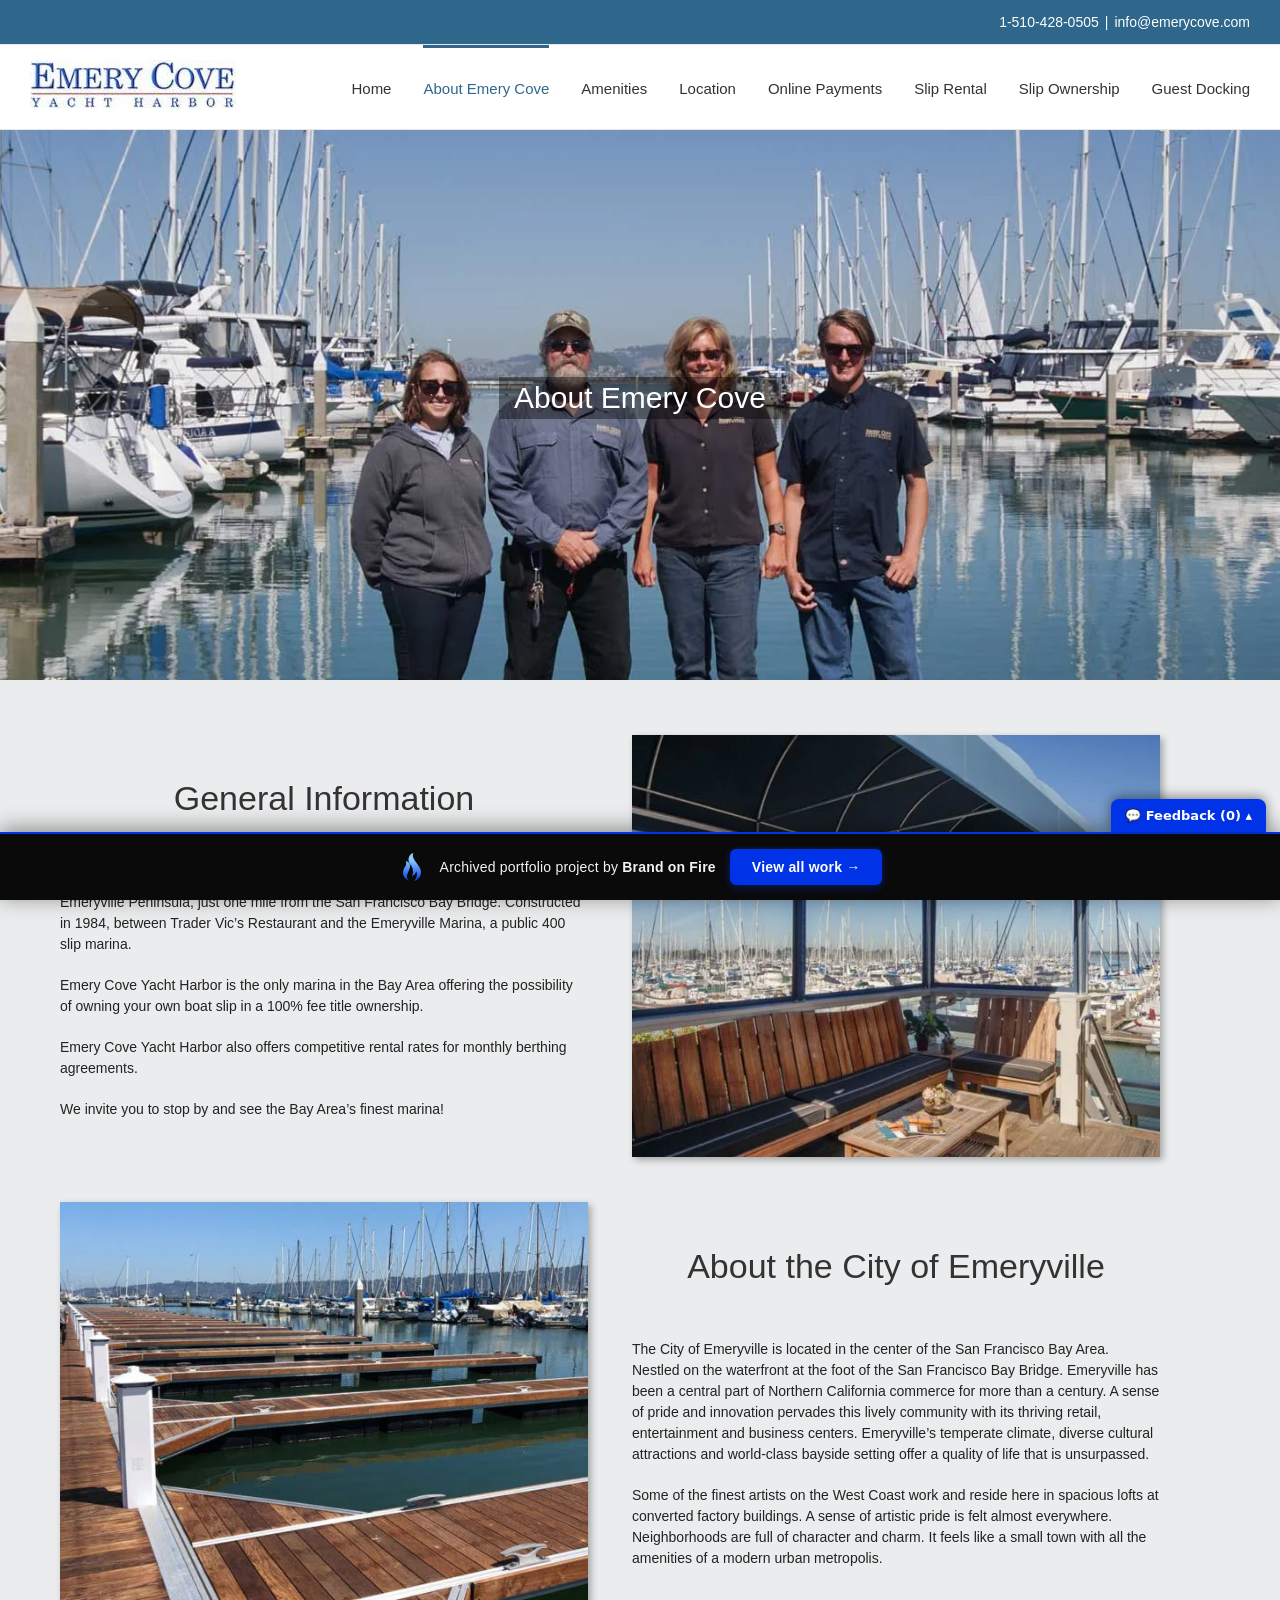
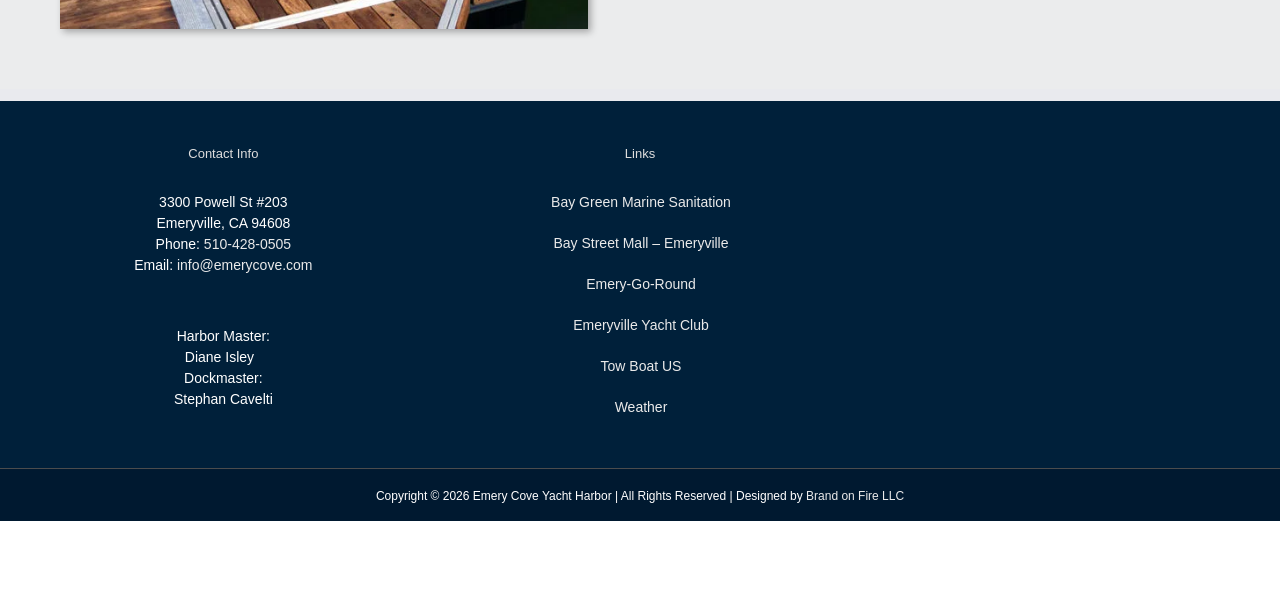
==== commit b2c5d290: "Add feedback comment widget to portfolio bar" ====
--- a/about-emery-cove/index.html
+++ b/about-emery-cove/index.html
@@ -5,60 +5,65 @@
 Emery Cove Yacht Harbor is the only marina in the Bay Area"><meta property="og:url" content="/about-emery-cove/"><meta property="article:modified_time" content="2022-02-24T04:39:28+00:00"><meta property="og:image" content="../_a/8e4e6307a915.webp"><meta property="og:image:width" content="206"><meta property="og:image:height" content="50"><meta property="og:image:type" content="image/jpeg"><link rel="https://api.w.org/" href="/wp-json/"><link rel="alternate" title="JSON" type="application/json" href="/wp-json/wp/v2/pages/42"><meta name="generator" content="Powered by Slider Revolution 6.7.41 - responsive, Mobile-Friendly Slider Plugin for WordPress with comfortable drag and drop interface."><meta name="generator" content="WP Rocket 3.20.2" data-wpr-features="wpr_minify_js wpr_minify_css wpr_preload_links wpr_desktop"><link rel="stylesheet" href="../style.css"><style>[data-bofp="0"]{background-color:rgb(255, 255, 255)!important}[data-bofp="1"]{background-color:rgb(255, 255, 255)!important;color:rgb(34, 34, 34)!important}[data-bofp="2"]{background-color:rgb(235, 236, 237)!important;color:rgb(34, 34, 34)!important}[data-bofp="3"]{background-color:rgb(255, 255, 255)!important;color:rgb(34, 34, 34)!important}[data-bofp="4"]{background-color:rgb(235, 236, 237)!important;color:rgb(34, 34, 34)!important}[data-bofp="5"]{background-color:rgba(255, 255, 255, 0)!important;color:rgb(34, 34, 34)!important}[data-bofp="6"]{background-color:rgba(255, 255, 255, 0)!important;color:rgb(34, 34, 34)!important}[data-bofp="7"]{background-color:rgb(0, 32, 58)!important;color:rgb(255, 255, 255)!important}</style><meta name="robots" content="noindex, nofollow"><style id="bof-noform">form,form *,fieldset,fieldset *,input,textarea,select,label.fusion-form-label,.wpcf7,.wpcf7 *,.fusion-form,.fusion-form *,.fusion-contact-form,.fusion-contact-form *,.elementor-form,.elementor-form *,.gform_wrapper,.gform_wrapper *,[class*="contact-form"],[class*="contact-form"] *,[id*="contact-form"],[id*="contact-form"] *{pointer-events:none!important;cursor:default!important;-webkit-user-select:none!important;user-select:none!important}</style></head><body data-rsssl="1" class="wp-singular page-template page-template-100-width page-template-100-width-php page page-id-42 wp-theme-Avada wp-child-theme-Avada-Child-Theme fusion-image-hovers fusion-pagination-sizing fusion-button_type-flat fusion-button_span-no fusion-button_gradient-linear avada-image-rollover-circle-yes avada-image-rollover-yes avada-image-rollover-direction-left fusion-body ltr no-tablet-sticky-header no-mobile-sticky-header no-mobile-slidingbar no-mobile-totop avada-has-rev-slider-styles fusion-disable-outline fusion-sub-menu-fade mobile-logo-pos-left layout-wide-mode avada-has-boxed-modal-shadow-none layout-scroll-offset-full avada-has-zero-margin-offset-top fusion-top-header menu-text-align-center mobile-menu-design-modern fusion-show-pagination-text fusion-header-layout-v3 avada-responsive avada-footer-fx-none avada-menu-highlight-style-bar fusion-search-form-classic fusion-main-menu-search-overlay fusion-avatar-square avada-sticky-shrinkage avada-dropdown-styles avada-blog-layout-large avada-blog-archive-layout-large avada-header-shadow-no avada-menu-icon-position-left avada-has-megamenu-shadow avada-has-mainmenu-dropdown-divider avada-has-header-100-width avada-has-100-footer avada-has-breadcrumb-mobile-hidden avada-has-titlebar-hide avada-has-pagination-padding avada-flyout-menu-direction-fade avada-ec-views-v1 do-animate" data-awb-post-id="42" style="--viewportWidth: 1366;" data-bofp="1"><a class="skip-link screen-reader-text" href="#content">Skip to content</a><div data-rocket-location-hash="1bedd667ccdb0f2ae6123868cb70086e" id="boxed-wrapper"><div data-rocket-location-hash="c748e83a99a8efa38397a49b963eb39a" id="wrapper" class="fusion-wrapper" data-bofp="2"><div data-rocket-location-hash="30e21cd0d1ab48664f94f36d4ec80340" id="home" style="position:relative;top:-1px;"></div><header data-rocket-location-hash="6a3c4ea792bfdd798d2d351fb8fd07c9" class="fusion-header-wrapper"><div class="fusion-header-v3 fusion-logo-alignment fusion-logo-left fusion-sticky-menu- fusion-sticky-logo- fusion-mobile-logo-  fusion-mobile-menu-design-modern"><div class="fusion-secondary-header"><div class="fusion-row"><div class="fusion-alignright"><div class="fusion-contact-info"><span class="fusion-contact-info-phone-number"><a href="tel:1-510-428-0505">1-510-428-0505</a></span><span class="fusion-header-separator">|</span><span class="fusion-contact-info-email-address"><a href="mailto:info@emerycove.com">info@emerycove.com</a></span></div>			</div></div></div><div class="fusion-header-sticky-height"></div><div class="fusion-header" data-bofp="3"><div class="fusion-row"><div class="fusion-logo" data-margin-top="15px" data-margin-bottom="15px" data-margin-left="0px" data-margin-right="0px"><a class="fusion-logo-link" href="../index.html"><img src="../_a/8e4e6307a915.webp" width="206" height="50" alt="Emery Cove Yacht Harbor Logo" data-retina_logo_url="" class="fusion-standard-logo"></a></div>		<nav class="fusion-main-menu" aria-label="Main Menu"><div class="fusion-overlay-search">		<form role="search" class="searchform fusion-search-form  fusion-search-form-classic" method="get" action="/"><div class="fusion-search-form-content"><div class="fusion-search-field search-field"><label><span class="screen-reader-text">Search for:</span><input type="search" value="" name="s" class="s" placeholder="Search..." required="" aria-required="true" aria-label="Search..."></label></div><div class="fusion-search-button search-button"><input type="submit" class="fusion-search-submit searchsubmit" aria-label="Search" value=""></div></div></form><div class="fusion-search-spacer"></div><a href="#" role="button" aria-label="Close Search" class="fusion-close-search"></a></div><ul id="menu-main-menu" class="fusion-menu"><li id="menu-item-32" class="menu-item menu-item-type-post_type menu-item-object-page menu-item-home menu-item-32" data-item-id="32"><a href="../index.html" class="fusion-bar-highlight"><span class="menu-text">Home</span></a></li><li id="menu-item-44" class="menu-item menu-item-type-post_type menu-item-object-page current-menu-item page_item page-item-42 current_page_item menu-item-44" data-item-id="44"><a href="../about-emery-cove/index.html" class="fusion-bar-highlight"><span class="menu-text">About Emery Cove</span></a></li><li id="menu-item-53" class="menu-item menu-item-type-post_type menu-item-object-page menu-item-53" data-item-id="53"><a href="../amenities/index.html" class="fusion-bar-highlight"><span class="menu-text">Amenities</span></a></li><li id="menu-item-68" class="menu-item menu-item-type-post_type menu-item-object-page menu-item-68" data-item-id="68"><a href="../location/index.html" class="fusion-bar-highlight"><span class="menu-text">Location</span></a></li><li id="menu-item-71" class="menu-item menu-item-type-post_type menu-item-object-page menu-item-71" data-item-id="71"><a href="../online-payments/index.html" class="fusion-bar-highlight"><span class="menu-text">Online Payments</span></a></li><li id="menu-item-77" class="menu-item menu-item-type-post_type menu-item-object-page menu-item-77" data-item-id="77"><a href="../slip-rental/index.html" class="fusion-bar-highlight"><span class="menu-text">Slip Rental</span></a></li><li id="menu-item-132" class="menu-item menu-item-type-post_type menu-item-object-page menu-item-132" data-item-id="132"><a href="../slip-ownership/index.html" class="fusion-bar-highlight"><span class="menu-text">Slip Ownership</span></a></li><li id="menu-item-131" class="menu-item menu-item-type-post_type menu-item-object-page menu-item-131" data-item-id="131"><a href="../guest-docking/index.html" class="fusion-bar-highlight"><span class="menu-text">Guest Docking</span></a></li></ul></nav>	<div class="fusion-mobile-menu-icons"><a href="#" class="fusion-icon awb-icon-bars" aria-label="Toggle mobile menu" aria-expanded="false" aria-controls="mobile-menu-main-menu"></a></div><nav class="fusion-mobile-nav-holder fusion-mobile-menu-text-align-center" aria-label="Main Menu Mobile"><ul id="mobile-menu-main-menu" class="fusion-menu"><li id="mobile-menu-item-32" class="fusion-mobile-nav-item" data-item-id="32" style=""><a href="../index.html" class="fusion-bar-highlight"><span class="menu-text">Home</span></a></li><li id="mobile-menu-item-44" class="fusion-mobile-nav-item fusion-mobile-current-nav-item" data-item-id="44" style=""><a href="../about-emery-cove/index.html" class="fusion-bar-highlight"><span class="menu-text">About Emery Cove</span></a></li><li id="mobile-menu-item-53" class="fusion-mobile-nav-item" data-item-id="53" style=""><a href="../amenities/index.html" class="fusion-bar-highlight"><span class="menu-text">Amenities</span></a></li><li id="mobile-menu-item-68" class="fusion-mobile-nav-item" data-item-id="68" style=""><a href="../location/index.html" class="fusion-bar-highlight"><span class="menu-text">Location</span></a></li><li id="mobile-menu-item-71" class="fusion-mobile-nav-item" data-item-id="71" style=""><a href="../online-payments/index.html" class="fusion-bar-highlight"><span class="menu-text">Online Payments</span></a></li><li id="mobile-menu-item-77" class="fusion-mobile-nav-item" data-item-id="77" style=""><a href="../slip-rental/index.html" class="fusion-bar-highlight"><span class="menu-text">Slip Rental</span></a></li><li id="mobile-menu-item-132" class="fusion-mobile-nav-item" data-item-id="132" style=""><a href="../slip-ownership/index.html" class="fusion-bar-highlight"><span class="menu-text">Slip Ownership</span></a></li><li id="mobile-menu-item-131" class="fusion-mobile-nav-item" data-item-id="131" style=""><a href="../guest-docking/index.html" class="fusion-bar-highlight"><span class="menu-text">Guest Docking</span></a></li></ul></nav></div></div></div><div class="fusion-clearfix"></div></header><div data-rocket-location-hash="ae09952dcb51da4b7e7510d1894525f4" id="sliders-container" class="fusion-slider-visibility"><div id="fusion-slider-4" data-id="4" class="fusion-slider-container fusion-slider-42 full-width-slider-container" style="height: 550px; max-width: 100%; max-height: 550px;"><div class="tfs-slider flexslider main-flex full-width-slider" style="max-width: 100%; --typography_sensitivity: 1; height: 550px;" data-slider_width="100%" data-slider_height="550px" data-full_screen="0" data-parallax="0" data-nav_arrows="0" data-nav_box_width="63px" data-nav_box_height="63px" data-nav_arrow_size="25px" data-pagination_circles="0" data-autoplay="0" data-loop="0" data-animation="fade" data-slideshow_speed="7000" data-animation_speed="600" data-typo_sensitivity="1" data-typo_factor="1.5" data-orderby="date" data-order="DESC" data-slider_indicator="" data-slider_indicator_color="#ffffff"><ul class="slides" style="max-width:100%;"><li class="slide-id-49 flex-active-slide" data-mute="yes" data-loop="yes" data-autoplay="yes" style="width: 100%; float: left; margin-right: -100%; position: relative; opacity: 1; display: block; z-index: 2;"><div class="slide-content-container slide-content-center" style=""><div class="slide-content" style="margin-top: 0px; opacity: 1;"><div class="heading with-bg"><div class="fusion-title-sc-wrapper" style="background-color: rgba(0,0,0,0.4);"><div class="fusion-title title fusion-title-1 fusion-sep-none fusion-title-center fusion-title-text fusion-title-size-three" style="--awb-margin-bottom:0px;--awb-margin-top-small:0px;--awb-margin-right-small:0px;--awb-margin-bottom-small:20px;--awb-margin-left-small:0px;--awb-font-size:30px;"><h3 class="fusion-title-heading title-heading-center fusion-responsive-typography-calculated" style="margin: 0px; font-size: 1em; line-height: 1.2; --fontSize: 30; --typography_sensitivity: 1;" data-fontsize="30" data-lineheight="36px">About Emery Cove</h3></div>									</div></div><div class="buttons"></div></div></div><div class="background background-image" style="background-image: url(../_a/3d9d10459b1f.webp);max-width:100%;height:550px;filter: progid:DXImageTransform.Microsoft.AlphaImageLoader(src='../_a/3d9d10459b1f.webp', sizingMethod='scale');" data-imgwidth="1500"></div></li></ul></div></div></div><main data-rocket-location-hash="c0b0263996e1af8fef4db43d347892e9" id="main" class="clearfix width-100" data-bofp="4"><div class="fusion-row" style="max-width:100%;"><section id="content" class="full-width"><div id="post-42" class="post-42 page type-page status-publish hentry"><span class="entry-title rich-snippet-hidden">About Emery Cove</span><span class="vcard rich-snippet-hidden"><span class="fn"><a href="../index.html" rel="author">brandonfire</a></span></span><span class="updated rich-snippet-hidden">2022-02-24T04:39:28+00:00</span>						<div class="post-content"><div class="fusion-fullwidth fullwidth-box fusion-builder-row-1 nonhundred-percent-fullwidth non-hundred-percent-height-scrolling fusion-equal-height-columns" style="--awb-border-radius-top-left:0px;--awb-border-radius-top-right:0px;--awb-border-radius-bottom-right:0px;--awb-border-radius-bottom-left:0px;--awb-flex-wrap:wrap;" data-bofp="5"><div class="fusion-builder-row fusion-row"><div class="fusion-layout-column fusion_builder_column fusion-builder-column-0 fusion_builder_column_1_2 1_2 fusion-one-half fusion-column-first" style="--awb-bg-size:cover;width:50%;width:calc(50% - ( ( 4% ) * 0.5 ) );margin-right: 4%;"><div class="fusion-column-wrapper fusion-flex-column-wrapper-legacy" style="min-height: 422.391px; height: auto;"><div class="fusion-column-content-centered" style="min-height: 422.391px; height: auto;"><div class="fusion-column-content"><div class="fusion-title title fusion-title-2 fusion-sep-none fusion-title-center fusion-title-text fusion-title-size-one" style="--awb-margin-top-small:0px;--awb-margin-right-small:0px;--awb-margin-bottom-small:20px;--awb-margin-left-small:0px;--awb-sep-color:#878585;"><h1 class="fusion-title-heading title-heading-center fusion-responsive-typography-calculated" style="margin: 0px; --fontSize: 34; line-height: 1.4;" data-fontsize="34" data-lineheight="47.6px"></h1><h1 data-fontsize="34" style="--fontSize: 34; line-height: 1.4;" data-lineheight="47.6px" class="fusion-responsive-typography-calculated">General Information</h1></div><div class="fusion-sep-clear"></div><div class="fusion-separator fusion-full-width-sep" style="margin-left: auto;margin-right: auto;margin-top:15px;width:100%;"></div><div class="fusion-sep-clear"></div><div class="fusion-text fusion-text-1"><p>Emery Cove Yacht Harbor is a private 430 slip dockominium marina located on the Emeryville Peninsula, just one mile from the San Francisco Bay Bridge. Constructed in 1984, between Trader Vic’s Restaurant and the Emeryville Marina, a public 400 slip marina.</p><p>Emery Cove Yacht Harbor is the only marina in the Bay Area offering the possibility of owning your own boat slip in a 100% fee title ownership.</p><p>Emery Cove Yacht Harbor also offers competitive rental rates for monthly berthing agreements.</p><p>We invite you to stop by and see the Bay Area’s finest marina!</p></div></div></div><div class="fusion-clearfix"></div></div></div><div class="fusion-layout-column fusion_builder_column fusion-builder-column-1 fusion_builder_column_1_2 1_2 fusion-one-half fusion-column-last" style="--awb-bg-size:cover;width:50%;width:calc(50% - ( ( 4% ) * 0.5 ) );"><div class="fusion-column-wrapper fusion-flex-column-wrapper-legacy" style="min-height: 422.391px; height: auto;"><div class="fusion-column-content-centered" style="min-height: 422.391px; height: auto;"><div class="fusion-column-content"><div class="fusion-image-element fusion-image-align-center in-legacy-container" style="text-align:center;--awb-caption-title-font-family:var(--h2_typography-font-family);--awb-caption-title-font-weight:var(--h2_typography-font-weight);--awb-caption-title-font-style:var(--h2_typography-font-style);--awb-caption-title-size:var(--h2_typography-font-size);--awb-caption-title-transform:var(--h2_typography-text-transform);--awb-caption-title-line-height:var(--h2_typography-line-height);--awb-caption-title-letter-spacing:var(--h2_typography-letter-spacing);"><div class="imageframe-align-center"><span class=" fusion-imageframe imageframe-dropshadow imageframe-1 hover-type-zoomin" style="-webkit-box-shadow: 3px 3px 7px rgba(0,0,0,0.3);box-shadow: 3px 3px 7px rgba(0,0,0,0.3);"><img fetchpriority="high" decoding="async" width="750" height="600" alt="Resting Place at Emery Cove" title="about-emery-cove-4" src="../_a/10c25e2ec71f.webp" class="img-responsive wp-image-218"></span></div></div></div></div><div class="fusion-clearfix"></div></div></div></div></div><div class="fusion-fullwidth fullwidth-box fusion-builder-row-2 nonhundred-percent-fullwidth non-hundred-percent-height-scrolling fusion-equal-height-columns fusion-no-small-visibility" style="--awb-border-radius-top-left:0px;--awb-border-radius-top-right:0px;--awb-border-radius-bottom-right:0px;--awb-border-radius-bottom-left:0px;--awb-margin-top:25px;--awb-flex-wrap:wrap;" data-bofp="6"><div class="fusion-builder-row fusion-row"><div class="fusion-layout-column fusion_builder_column fusion-builder-column-2 fusion_builder_column_1_2 1_2 fusion-one-half fusion-column-first" style="--awb-bg-size:cover;width:50%;width:calc(50% - ( ( 4% ) * 0.5 ) );margin-right: 4%;"><div class="fusion-column-wrapper fusion-flex-column-wrapper-legacy" style="min-height: 426.797px; height: auto;"><div class="fusion-column-content-centered" style="min-height: 426.797px; height: auto;"><div class="fusion-column-content"><div class="fusion-image-element fusion-image-align-center in-legacy-container" style="text-align:center;--awb-caption-title-font-family:var(--h2_typography-font-family);--awb-caption-title-font-weight:var(--h2_typography-font-weight);--awb-caption-title-font-style:var(--h2_typography-font-style);--awb-caption-title-size:var(--h2_typography-font-size);--awb-caption-title-transform:var(--h2_typography-text-transform);--awb-caption-title-line-height:var(--h2_typography-line-height);--awb-caption-title-letter-spacing:var(--h2_typography-letter-spacing);"><div class="imageframe-align-center"><span class=" fusion-imageframe imageframe-dropshadow imageframe-2 hover-type-zoomin" style="-webkit-box-shadow: 3px 3px 7px rgba(0,0,0,0.3);box-shadow: 3px 3px 7px rgba(0,0,0,0.3);"><img decoding="async" width="800" height="647" alt="New Docks" title="new-docks" src="../_a/13d725d09794.webp" class="img-responsive wp-image-274"></span></div></div></div></div><div class="fusion-clearfix"></div></div></div><div class="fusion-layout-column fusion_builder_column fusion-builder-column-3 fusion_builder_column_1_2 1_2 fusion-one-half fusion-column-last" style="--awb-bg-size:cover;width:50%;width:calc(50% - ( ( 4% ) * 0.5 ) );"><div class="fusion-column-wrapper fusion-flex-column-wrapper-legacy" style="min-height: 426.797px; height: auto;"><div class="fusion-column-content-centered" style="min-height: 426.797px; height: auto;"><div class="fusion-column-content"><div class="fusion-title title fusion-title-3 fusion-sep-none fusion-title-center fusion-title-text fusion-title-size-one" style="--awb-margin-top-small:0px;--awb-margin-right-small:0px;--awb-margin-bottom-small:20px;--awb-margin-left-small:0px;--awb-sep-color:#878585;"><h1 class="fusion-title-heading title-heading-center fusion-responsive-typography-calculated" style="margin: 0px; --fontSize: 34; line-height: 1.4;" data-fontsize="34" data-lineheight="47.6px">About the City of Emeryville</h1></div><div class="fusion-sep-clear"></div><div class="fusion-separator fusion-full-width-sep" style="margin-left: auto;margin-right: auto;margin-top:15px;width:100%;"></div><div class="fusion-sep-clear"></div><div class="fusion-text fusion-text-2"><p>The City of Emeryville is located in the center of the San Francisco Bay Area. Nestled on the waterfront at the foot of the San Francisco Bay Bridge. Emeryville has been a central part of Northern California commerce for more than a century. A sense of pride and innovation pervades this lively community with its thriving retail, entertainment and business centers. Emeryville’s temperate climate, diverse cultural attractions and world-class bayside setting offer a quality of life that is unsurpassed.</p><p>Some of the finest artists on the West Coast work and reside here in spacious lofts at converted factory buildings. A sense of artistic pride is felt almost everywhere. Neighborhoods are full of character and charm. It feels like a small town with all the amenities of a modern urban metropolis.</p></div></div></div><div class="fusion-clearfix"></div></div></div></div></div><div class="fusion-fullwidth fullwidth-box fusion-builder-row-3 nonhundred-percent-fullwidth non-hundred-percent-height-scrolling fusion-equal-height-columns fusion-no-medium-visibility fusion-no-large-visibility" style="--awb-border-radius-top-left:0px;--awb-border-radius-top-right:0px;--awb-border-radius-bottom-right:0px;--awb-border-radius-bottom-left:0px;--awb-margin-top:25px;--awb-flex-wrap:wrap;"><div class="fusion-builder-row fusion-row"><div class="fusion-layout-column fusion_builder_column fusion-builder-column-4 fusion_builder_column_1_2 1_2 fusion-one-half fusion-column-first" style="--awb-bg-size:cover;width:50%;width:calc(50% - ( ( 4% ) * 0.5 ) );margin-right: 4%;"><div class="fusion-column-wrapper fusion-flex-column-wrapper-legacy" style="min-height: 0px; height: auto;" data-empty-column="true"><div class="fusion-column-content-centered" style="min-height: 0px; height: auto;"><div class="fusion-column-content"><div class="fusion-title title fusion-title-4 fusion-sep-none fusion-title-center fusion-title-text fusion-title-size-one" style="--awb-margin-top-small:0px;--awb-margin-right-small:0px;--awb-margin-bottom-small:20px;--awb-margin-left-small:0px;--awb-sep-color:#878585;"><h1 class="fusion-title-heading title-heading-center fusion-responsive-typography-calculated" style="margin: 0px; --fontSize: 34; line-height: 1.4;" data-fontsize="34" data-lineheight="47.6px">About the City of Emeryville</h1></div><div class="fusion-sep-clear"></div><div class="fusion-separator fusion-full-width-sep" style="margin-left: auto;margin-right: auto;margin-top:15px;width:100%;"></div><div class="fusion-sep-clear"></div><div class="fusion-text fusion-text-3"><p>The City of Emeryville is located in the center of the San Francisco Bay Area. Nestled on the waterfront at the foot of the San Francisco Bay Bridge. Emeryville has been a central part of Northern California commerce for more than a century. A sense of pride and innovation pervades this lively community with its thriving retail, entertainment and business centers. Emeryville’s temperate climate, diverse cultural attractions and world-class bayside setting offer a quality of life that is unsurpassed.</p><p>Some of the finest artists on the West Coast work and reside here in spacious lofts at converted factory buildings. A sense of artistic pride is felt almost everywhere. Neighborhoods are full of character and charm. It feels like a small town with all the amenities of a modern urban metropolis.</p></div></div></div><div class="fusion-clearfix"></div></div></div><div class="fusion-layout-column fusion_builder_column fusion-builder-column-5 fusion_builder_column_1_2 1_2 fusion-one-half fusion-column-last" style="--awb-bg-size:cover;width:50%;width:calc(50% - ( ( 4% ) * 0.5 ) );"><div class="fusion-column-wrapper fusion-flex-column-wrapper-legacy" style="min-height: 0px; height: auto;" data-empty-column="true"><div class="fusion-column-content-centered" style="min-height: 0px; height: auto;"><div class="fusion-column-content"><div class="fusion-image-element fusion-image-align-center in-legacy-container" style="text-align:center;--awb-caption-title-font-family:var(--h2_typography-font-family);--awb-caption-title-font-weight:var(--h2_typography-font-weight);--awb-caption-title-font-style:var(--h2_typography-font-style);--awb-caption-title-size:var(--h2_typography-font-size);--awb-caption-title-transform:var(--h2_typography-text-transform);--awb-caption-title-line-height:var(--h2_typography-line-height);--awb-caption-title-letter-spacing:var(--h2_typography-letter-spacing);"><div class="imageframe-align-center"><span class=" fusion-imageframe imageframe-dropshadow imageframe-3 hover-type-zoomin" style="-webkit-box-shadow: 3px 3px 7px rgba(0,0,0,0.3);box-shadow: 3px 3px 7px rgba(0,0,0,0.3);"><img decoding="async" width="750" height="600" alt="Yacht in the lake" title="about-emery-cove-5" src="../_a/fe3762743b31.webp" class="img-responsive wp-image-219"></span></div></div></div></div><div class="fusion-clearfix"></div></div></div></div></div></div></div></section></div></main><div data-rocket-location-hash="56a77110f3537419a9c57a1e02199eb2" class="fusion-footer"><footer class="fusion-footer-widget-area fusion-widget-area fusion-footer-widget-area-center" data-bofp="7"><div class="fusion-row"><div class="fusion-columns fusion-columns-3 fusion-widget-area"><div class="fusion-column col-lg-4 col-md-4 col-sm-4"><section id="contact_info-widget-2" class="fusion-footer-widget-column widget contact_info"><h4 class="widget-title fusion-responsive-typography-calculated" data-fontsize="13" style="--fontSize: 13; line-height: 1.5; --minFontSize: 13;" data-lineheight="19.5px">Contact Info</h4><div class="contact-info-container"><p class="address">3300 Powell St #203 <br>Emeryville, CA  94608</p><p class="phone">Phone: <a href="tel:510-428-0505">510-428-0505</a></p><p class="email">Email: <a href="mailto:info@emerycove.com">info@emerycove.com</a></p></div><div style="clear:both;"></div></section><section id="custom_html-3" class="widget_text fusion-footer-widget-column widget widget_custom_html" style="border-style: solid;border-color:transparent;border-width:0px;"><div class="textwidget custom-html-widget">Harbor Master:  <br>Diane Isley
 &nbsp;
 <br>Dockmaster:  <br>Stephan Cavelti</div><div style="clear:both;"></div></section>																					</div><div class="fusion-column col-lg-4 col-md-4 col-sm-4"><section id="nav_menu-2" class="fusion-footer-widget-column widget widget_nav_menu"><h4 class="widget-title fusion-responsive-typography-calculated" data-fontsize="13" style="--fontSize: 13; line-height: 1.5; --minFontSize: 13;" data-lineheight="19.5px">Links</h4><div class="menu-links-container"><ul id="menu-links" class="menu"><li id="menu-item-201" class="menu-item menu-item-type-custom menu-item-object-custom menu-item-201"><a>Bay Green Marine Sanitation</a></li><li id="menu-item-202" class="menu-item menu-item-type-custom menu-item-object-custom menu-item-202"><a>Bay Street Mall – Emeryville</a></li><li id="menu-item-203" class="menu-item menu-item-type-custom menu-item-object-custom menu-item-203"><a>Emery-Go-Round</a></li><li id="menu-item-204" class="menu-item menu-item-type-custom menu-item-object-custom menu-item-204"><a>Emeryville Yacht Club</a></li><li id="menu-item-205" class="menu-item menu-item-type-custom menu-item-object-custom menu-item-205"><a>Tow Boat US</a></li><li id="menu-item-232" class="menu-item menu-item-type-custom menu-item-object-custom menu-item-232"><a>Weather</a></li></ul></div><div style="clear:both;"></div></section>																					</div><div class="fusion-column fusion-column-last col-lg-4 col-md-4 col-sm-4"><section id="custom_html-2" class="widget_text fusion-footer-widget-column widget widget_custom_html"><div class="textwidget custom-html-widget"></div><div style="clear:both;"></div></section>																					</div><div class="fusion-clearfix"></div></div></div></footer><footer id="footer" class="fusion-footer-copyright-area fusion-footer-copyright-center"><div class="fusion-row"><div class="fusion-copyright-content"><div class="fusion-copyright-notice" style="padding-bottom: 0px;"><div>
-		Copyright © 2026 Emery Cove Yacht Harbor | All Rights Reserved | Designed by <a href="https://brandonfire.com" target="_blank">Brand on Fire LLC</a>	</div></div><div class="fusion-social-links-footer" style="display: none;"></div></div></div></footer></div></div></div><a class="fusion-one-page-text-link fusion-page-load-link" tabindex="-1" href="#" aria-hidden="true">Page load link</a><div class="avada-footer-scripts"></div><section data-rocket-location-hash="157e9a30a1c28b9f50b0337400f5c3f8" class="to-top-container to-top-right" aria-labelledby="awb-to-top-label"><a href="#" id="toTop" class="fusion-top-top-link"><span id="awb-to-top-label" class="screen-reader-text">Go to Top</span></a></section><!-- bof-portfolio-bar --><a href="https://brandonfire.com/portfolio/" id="bof-portfolio-bar" rel="noopener" style="position:fixed;left:0;right:0;bottom:0;z-index:2147483647;display:flex;align-items:center;justify-content:center;gap:14px;flex-wrap:wrap;background:#0a0a0a;color:#ffffff !important;font-family:Inter,-apple-system,BlinkMacSystemFont,'Segoe UI',Roboto,Helvetica,Arial,sans-serif;font-size:14px;font-weight:500;line-height:1;letter-spacing:.2px;padding:15px 18px;text-decoration:none !important;box-shadow:0 -3px 22px rgba(0,0,0,.45);border-top:2px solid #0033e7;box-sizing:border-box;"><img src="[data-uri]" alt="" width="28" height="28" style="display:block;flex:0 0 auto;width:28px;height:28px;"><span style="opacity:.95;color:#fff;">Archived portfolio project by <strong style="font-weight:700;color:#fff;">Brand&nbsp;on&nbsp;Fire</strong></span><span style="background:#0033e7;color:#fff;padding:11px 22px;border-radius:6px;font-weight:700;font-size:14px;white-space:nowrap;box-shadow:0 2px 10px rgba(0,51,231,.4);">View&nbsp;all&nbsp;work&nbsp;&rarr;</span></a><script>(function(){function p(){var b=document.getElementById("bof-portfolio-bar");if(b&&document.body)document.body.style.setProperty("padding-bottom",b.offsetHeight+"px","important");}if(document.readyState!=="loading")p();else document.addEventListener("DOMContentLoaded",p);window.addEventListener("resize",p);})();</script><script>/* Brand on Fire portfolio feedback collector. All portfolio sites are one origin
-   (brand-on-fire.github.io) so localStorage is SHARED — comments accumulate in one place across every
-   site. "Export all" copies them to the clipboard to paste back to Claude. Zero backend. */
+		Copyright © 2026 Emery Cove Yacht Harbor | All Rights Reserved | Designed by <a href="https://brandonfire.com" target="_blank">Brand on Fire LLC</a>	</div></div><div class="fusion-social-links-footer" style="display: none;"></div></div></div></footer></div></div></div><a class="fusion-one-page-text-link fusion-page-load-link" tabindex="-1" href="#" aria-hidden="true">Page load link</a><div class="avada-footer-scripts"></div><section data-rocket-location-hash="157e9a30a1c28b9f50b0337400f5c3f8" class="to-top-container to-top-right" aria-labelledby="awb-to-top-label"><a href="#" id="toTop" class="fusion-top-top-link"><span id="awb-to-top-label" class="screen-reader-text">Go to Top</span></a></section><!-- bof-portfolio-bar --><a href="https://brandonfire.com/portfolio/" id="bof-portfolio-bar" rel="noopener" style="position:fixed;left:0;right:0;bottom:0;z-index:2147483647;display:flex;align-items:center;justify-content:center;gap:14px;flex-wrap:wrap;background:#0a0a0a;color:#ffffff !important;font-family:Inter,-apple-system,BlinkMacSystemFont,'Segoe UI',Roboto,Helvetica,Arial,sans-serif;font-size:14px;font-weight:500;line-height:1;letter-spacing:.2px;padding:15px 18px;text-decoration:none !important;box-shadow:0 -3px 22px rgba(0,0,0,.45);border-top:2px solid #0033e7;box-sizing:border-box;"><img src="[data-uri]" alt="" width="28" height="28" style="display:block;flex:0 0 auto;width:28px;height:28px;"><span style="opacity:.95;color:#fff;">Archived portfolio project by <strong style="font-weight:700;color:#fff;">Brand&nbsp;on&nbsp;Fire</strong></span><span style="background:#0033e7;color:#fff;padding:11px 22px;border-radius:6px;font-weight:700;font-size:14px;white-space:nowrap;box-shadow:0 2px 10px rgba(0,51,231,.4);">View&nbsp;all&nbsp;work&nbsp;&rarr;</span></a><script>(function(){function p(){var b=document.getElementById("bof-portfolio-bar");if(b&&document.body)document.body.style.setProperty("padding-bottom",b.offsetHeight+"px","important");}if(document.readyState!=="loading")p();else document.addEventListener("DOMContentLoaded",p);window.addEventListener("resize",p);})();</script><script>/* Brand on Fire portfolio feedback collector. All portfolio sites share one origin
+   (brand-on-fire.github.io) so localStorage is SHARED — comments pool in one place across every site.
+   Rendered in a SHADOW DOM so the host site's CSS can't bleed in and its `pointer-events:none` form-
+   disable rule can't kill the textarea. "Export all" copies everything to the clipboard. Zero backend. */
 (function () {
   var K = 'bof_feedback', D = document;
+  if (D.getElementById('bof-fb-host')) return;                 // already injected
   function L() { try { return JSON.parse(localStorage.getItem(K)) || []; } catch (e) { return []; } }
   function SV(a) { try { localStorage.setItem(K, JSON.stringify(a)); } catch (e) {} }
   function slug() { var p = location.pathname.split('/').filter(Boolean); return p[0] || '(root)'; }
   function barH() { var b = D.getElementById('bof-portfolio-bar'); return b ? b.offsetHeight : 0; }
-  if (D.getElementById('bof-fb-tog')) return;               // already injected
   var open = localStorage.getItem('bof_fb_open') === '1';
 
-  var tog = D.createElement('div'); tog.id = 'bof-fb-tog';
-  tog.style.cssText = 'position:fixed;right:14px;z-index:2147483647;background:#0033e7;color:#fff;font:600 13px Inter,system-ui,Arial,sans-serif;padding:9px 14px;border-radius:8px 8px 0 0;cursor:pointer;box-shadow:0 -2px 12px rgba(0,0,0,.4)';
+  var host = D.createElement('div'); host.id = 'bof-fb-host';
+  host.style.cssText = 'all:initial;position:fixed;left:0;right:0;bottom:0;z-index:2147483647;pointer-events:none';
+  var R = host.attachShadow({ mode: 'open' });
+  R.innerHTML =
+    '<style>' +
+    ':host{all:initial}' +
+    'div,textarea,button,span{box-sizing:border-box;font-family:Inter,system-ui,-apple-system,"Segoe UI",Arial,sans-serif;margin:0}' +
+    '.tog{position:fixed;right:14px;background:#0033e7;color:#fff;font-weight:600;font-size:13px;padding:9px 14px;border-radius:8px 8px 0 0;cursor:pointer;box-shadow:0 -2px 12px rgba(0,0,0,.45);pointer-events:auto;user-select:none}' +
+    '.pan{position:fixed;left:0;right:0;background:#0a0a0a;border-top:2px solid #0033e7;height:150px;padding:10px 12px;display:none;pointer-events:auto}' +
+    '.pan.open{display:block}' +
+    'textarea{display:block;width:100%;height:88px;background:#16181d;color:#fff;border:1px solid #2a2d35;border-radius:6px;padding:8px;font-size:13px;line-height:1.45;resize:none;pointer-events:auto;-webkit-user-select:text;user-select:text;outline:none}' +
+    'textarea:focus{border-color:#0033e7}' +
+    '.row{display:flex;gap:8px;align-items:center;margin-top:8px}' +
+    'button{border:0;border-radius:6px;padding:8px 14px;font-weight:600;font-size:13px;cursor:pointer;pointer-events:auto}' +
+    '.save{background:#0033e7;color:#fff}.exp{background:#16181d;color:#8bccff;border:1px solid #2a2d35}.clr{background:transparent;color:#888}' +
+    '.st{color:#9aa3b2;font-size:12px;margin-left:auto}' +
+    '</style>' +
+    '<div class="tog" id="tog"></div>' +
+    '<div class="pan" id="pan"><textarea id="ta" placeholder="Your feedback for this page…"></textarea>' +
+    '<div class="row"><button class="save" id="save">Save comment</button><button class="exp" id="exp">Export all</button><button class="clr" id="clr">Clear</button><span class="st" id="st"></span></div></div>';
+  D.body.appendChild(host);
 
-  var pan = D.createElement('div'); pan.id = 'bof-fb-pan';
-  pan.style.cssText = 'position:fixed;left:0;right:0;z-index:2147483647;background:#0a0a0a;border-top:2px solid #0033e7;box-sizing:border-box;height:150px;display:none;padding:10px 12px;font-family:Inter,system-ui,Arial,sans-serif';
-
-  var ta = D.createElement('textarea');
-  ta.placeholder = 'Your feedback for this page…';
-  ta.style.cssText = 'width:100%;height:88px;background:#16181d;color:#fff;border:1px solid #2a2d35;border-radius:6px;padding:8px;font:13px/1.45 inherit;resize:none;box-sizing:border-box';
+  var tog = R.getElementById('tog'), pan = R.getElementById('pan'), ta = R.getElementById('ta'), st = R.getElementById('st');
   ta.value = localStorage.getItem('bof_fb_draft') || '';
-  ta.oninput = function () { localStorage.setItem('bof_fb_draft', ta.value); };
-
-  var row = D.createElement('div'); row.style.cssText = 'display:flex;gap:8px;align-items:center;margin-top:8px';
-  function btn(t, css) { var b = D.createElement('button'); b.textContent = t; b.style.cssText = 'border:0;border-radius:6px;padding:8px 14px;font:600 13px inherit;cursor:pointer;' + css; return b; }
-  var saveB = btn('Save comment', 'background:#0033e7;color:#fff');
-  var expB = btn('Export all', 'background:#16181d;color:#8bccff;border:1px solid #2a2d35');
-  var clrB = btn('Clear', 'background:transparent;color:#777');
-  var st = D.createElement('span'); st.style.cssText = 'color:#9aa3b2;font:12px Inter,system-ui,Arial,sans-serif;margin-left:auto';
-  row.appendChild(saveB); row.appendChild(expB); row.appendChild(clrB); row.appendChild(st);
-  pan.appendChild(ta); pan.appendChild(row); D.body.appendChild(pan); D.body.appendChild(tog);
-
+  ta.addEventListener('input', function () { localStorage.setItem('bof_fb_draft', ta.value); });
   function refresh() {
     var h = barH(), n = L().length;
-    pan.style.bottom = h + 'px'; pan.style.display = open ? 'block' : 'none';
+    pan.style.bottom = h + 'px'; pan.classList.toggle('open', open);
     tog.style.bottom = (open ? 150 + h : h) + 'px';
     tog.textContent = '💬 Feedback (' + n + ') ' + (open ? '▾' : '▴');
     st.textContent = n + ' saved · ' + slug();
   }
-  tog.onclick = function () { open = !open; localStorage.setItem('bof_fb_open', open ? '1' : '0'); refresh(); if (open) ta.focus(); };
-  saveB.onclick = function () {
+  tog.addEventListener('click', function () { open = !open; localStorage.setItem('bof_fb_open', open ? '1' : '0'); refresh(); if (open) setTimeout(function () { ta.focus(); }, 0); });
+  R.getElementById('save').addEventListener('click', function () {
     var t = ta.value.trim(); if (!t) return;
     var a = L(); a.push({ site: slug(), page: location.pathname, text: t, ts: new Date().toISOString() }); SV(a);
     ta.value = ''; localStorage.removeItem('bof_fb_draft'); refresh();
-    saveB.textContent = 'Saved ✓'; setTimeout(function () { saveB.textContent = 'Save comment'; }, 900);
-  };
-  expB.onclick = function () {
+    var b = R.getElementById('save'); b.textContent = 'Saved ✓'; setTimeout(function () { b.textContent = 'Save comment'; }, 900);
+  });
+  R.getElementById('exp').addEventListener('click', function () {
     var a = L(); if (!a.length) { alert('No comments saved yet.'); return; }
     var txt = 'PORTFOLIO FEEDBACK (' + a.length + ' comments)\n\n' + a.map(function (c) { return '[' + c.site + c.page + ']\n' + c.text; }).join('\n\n');
-    if (navigator.clipboard && navigator.clipboard.writeText) navigator.clipboard.writeText(txt).then(function () { alert('Copied ' + a.length + ' comments — paste them to Claude.'); }, function () { window.prompt('Copy all feedback (Cmd+C):', txt); });
-    else window.prompt('Copy all feedback (Cmd+C):', txt);
-  };
-  clrB.onclick = function () { if (confirm('Clear all ' + L().length + ' saved comments?')) { SV([]); refresh(); } };
+    if (navigator.clipboard && navigator.clipboard.writeText) navigator.clipboard.writeText(txt).then(function () { alert('Copied ' + a.length + ' comments — paste to Claude.'); }, function () { window.prompt('Copy all (Cmd+C):', txt); });
+    else window.prompt('Copy all (Cmd+C):', txt);
+  });
+  R.getElementById('clr').addEventListener('click', function () { if (confirm('Clear all ' + L().length + ' comments?')) { SV([]); refresh(); } });
   window.addEventListener('resize', refresh);
   if (D.readyState !== 'loading') refresh(); else D.addEventListener('DOMContentLoaded', refresh);
 })();
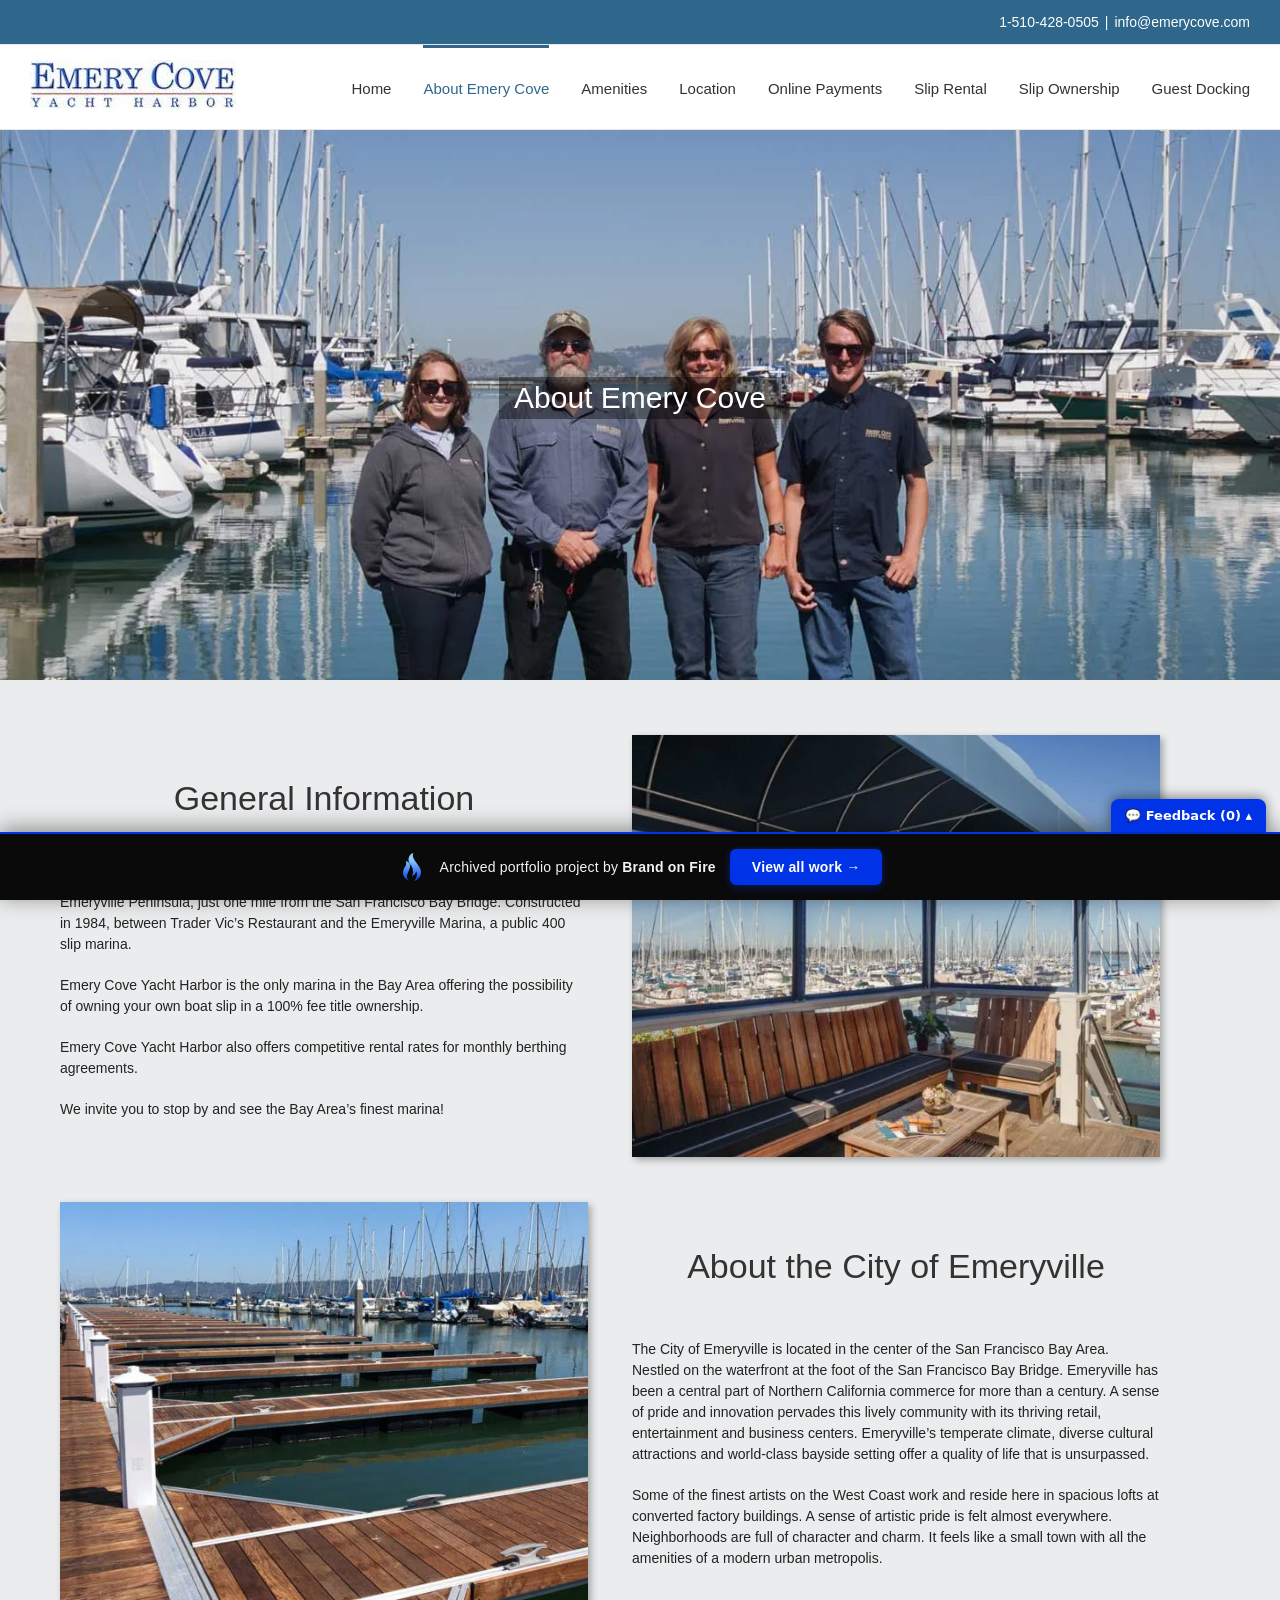
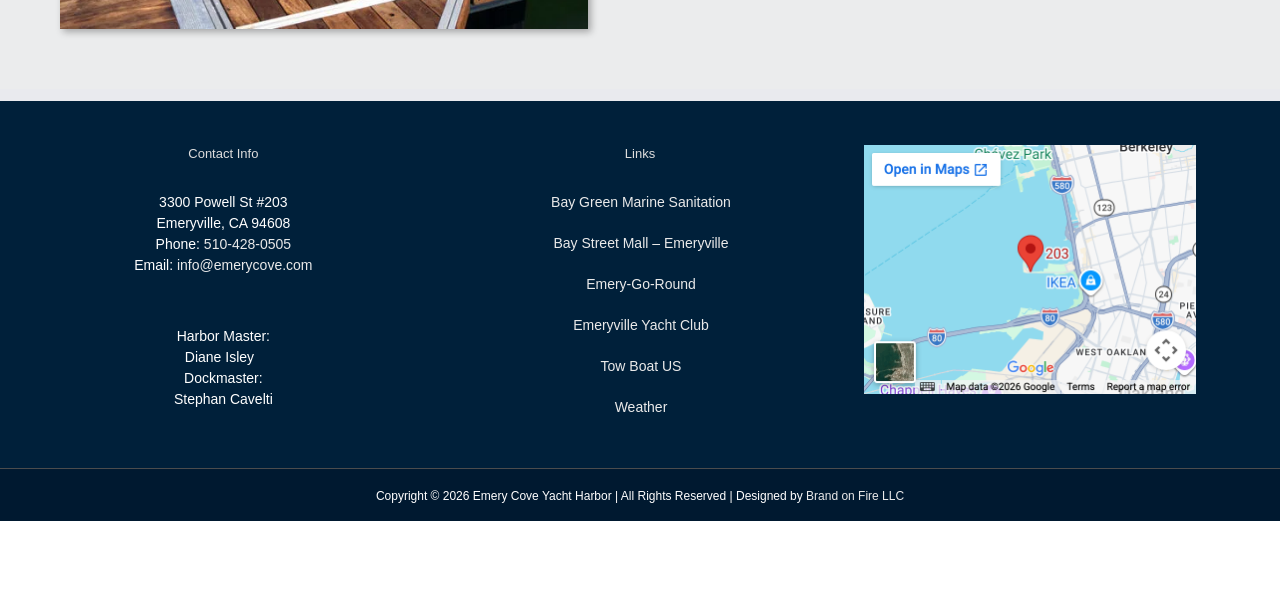
==== commit c6e721de: "Footer: replace stripped Google Map embed with static screenshot from live site (all 8 pages)" ====
--- a/about-emery-cove/index.html
+++ b/about-emery-cove/index.html
@@ -4,18 +4,21 @@
 Emery Cove Yacht Harbor is a private 430 slip dockominium marina located on the Emeryville Peninsula, just one mile from the San Francisco Bay Bridge. Constructed in 1984, between Trader Vic's Restaurant and the Emeryville Marina, a public 400 slip marina.
 Emery Cove Yacht Harbor is the only marina in the Bay Area"><meta property="og:url" content="/about-emery-cove/"><meta property="article:modified_time" content="2022-02-24T04:39:28+00:00"><meta property="og:image" content="../_a/8e4e6307a915.webp"><meta property="og:image:width" content="206"><meta property="og:image:height" content="50"><meta property="og:image:type" content="image/jpeg"><link rel="https://api.w.org/" href="/wp-json/"><link rel="alternate" title="JSON" type="application/json" href="/wp-json/wp/v2/pages/42"><meta name="generator" content="Powered by Slider Revolution 6.7.41 - responsive, Mobile-Friendly Slider Plugin for WordPress with comfortable drag and drop interface."><meta name="generator" content="WP Rocket 3.20.2" data-wpr-features="wpr_minify_js wpr_minify_css wpr_preload_links wpr_desktop"><link rel="stylesheet" href="../style.css"><style>[data-bofp="0"]{background-color:rgb(255, 255, 255)!important}[data-bofp="1"]{background-color:rgb(255, 255, 255)!important;color:rgb(34, 34, 34)!important}[data-bofp="2"]{background-color:rgb(235, 236, 237)!important;color:rgb(34, 34, 34)!important}[data-bofp="3"]{background-color:rgb(255, 255, 255)!important;color:rgb(34, 34, 34)!important}[data-bofp="4"]{background-color:rgb(235, 236, 237)!important;color:rgb(34, 34, 34)!important}[data-bofp="5"]{background-color:rgba(255, 255, 255, 0)!important;color:rgb(34, 34, 34)!important}[data-bofp="6"]{background-color:rgba(255, 255, 255, 0)!important;color:rgb(34, 34, 34)!important}[data-bofp="7"]{background-color:rgb(0, 32, 58)!important;color:rgb(255, 255, 255)!important}</style><meta name="robots" content="noindex, nofollow"><style id="bof-noform">form,form *,fieldset,fieldset *,input,textarea,select,label.fusion-form-label,.wpcf7,.wpcf7 *,.fusion-form,.fusion-form *,.fusion-contact-form,.fusion-contact-form *,.elementor-form,.elementor-form *,.gform_wrapper,.gform_wrapper *,[class*="contact-form"],[class*="contact-form"] *,[id*="contact-form"],[id*="contact-form"] *{pointer-events:none!important;cursor:default!important;-webkit-user-select:none!important;user-select:none!important}</style></head><body data-rsssl="1" class="wp-singular page-template page-template-100-width page-template-100-width-php page page-id-42 wp-theme-Avada wp-child-theme-Avada-Child-Theme fusion-image-hovers fusion-pagination-sizing fusion-button_type-flat fusion-button_span-no fusion-button_gradient-linear avada-image-rollover-circle-yes avada-image-rollover-yes avada-image-rollover-direction-left fusion-body ltr no-tablet-sticky-header no-mobile-sticky-header no-mobile-slidingbar no-mobile-totop avada-has-rev-slider-styles fusion-disable-outline fusion-sub-menu-fade mobile-logo-pos-left layout-wide-mode avada-has-boxed-modal-shadow-none layout-scroll-offset-full avada-has-zero-margin-offset-top fusion-top-header menu-text-align-center mobile-menu-design-modern fusion-show-pagination-text fusion-header-layout-v3 avada-responsive avada-footer-fx-none avada-menu-highlight-style-bar fusion-search-form-classic fusion-main-menu-search-overlay fusion-avatar-square avada-sticky-shrinkage avada-dropdown-styles avada-blog-layout-large avada-blog-archive-layout-large avada-header-shadow-no avada-menu-icon-position-left avada-has-megamenu-shadow avada-has-mainmenu-dropdown-divider avada-has-header-100-width avada-has-100-footer avada-has-breadcrumb-mobile-hidden avada-has-titlebar-hide avada-has-pagination-padding avada-flyout-menu-direction-fade avada-ec-views-v1 do-animate" data-awb-post-id="42" style="--viewportWidth: 1366;" data-bofp="1"><a class="skip-link screen-reader-text" href="#content">Skip to content</a><div data-rocket-location-hash="1bedd667ccdb0f2ae6123868cb70086e" id="boxed-wrapper"><div data-rocket-location-hash="c748e83a99a8efa38397a49b963eb39a" id="wrapper" class="fusion-wrapper" data-bofp="2"><div data-rocket-location-hash="30e21cd0d1ab48664f94f36d4ec80340" id="home" style="position:relative;top:-1px;"></div><header data-rocket-location-hash="6a3c4ea792bfdd798d2d351fb8fd07c9" class="fusion-header-wrapper"><div class="fusion-header-v3 fusion-logo-alignment fusion-logo-left fusion-sticky-menu- fusion-sticky-logo- fusion-mobile-logo-  fusion-mobile-menu-design-modern"><div class="fusion-secondary-header"><div class="fusion-row"><div class="fusion-alignright"><div class="fusion-contact-info"><span class="fusion-contact-info-phone-number"><a href="tel:1-510-428-0505">1-510-428-0505</a></span><span class="fusion-header-separator">|</span><span class="fusion-contact-info-email-address"><a href="mailto:info@emerycove.com">info@emerycove.com</a></span></div>			</div></div></div><div class="fusion-header-sticky-height"></div><div class="fusion-header" data-bofp="3"><div class="fusion-row"><div class="fusion-logo" data-margin-top="15px" data-margin-bottom="15px" data-margin-left="0px" data-margin-right="0px"><a class="fusion-logo-link" href="../index.html"><img src="../_a/8e4e6307a915.webp" width="206" height="50" alt="Emery Cove Yacht Harbor Logo" data-retina_logo_url="" class="fusion-standard-logo"></a></div>		<nav class="fusion-main-menu" aria-label="Main Menu"><div class="fusion-overlay-search">		<form role="search" class="searchform fusion-search-form  fusion-search-form-classic" method="get" action="/"><div class="fusion-search-form-content"><div class="fusion-search-field search-field"><label><span class="screen-reader-text">Search for:</span><input type="search" value="" name="s" class="s" placeholder="Search..." required="" aria-required="true" aria-label="Search..."></label></div><div class="fusion-search-button search-button"><input type="submit" class="fusion-search-submit searchsubmit" aria-label="Search" value=""></div></div></form><div class="fusion-search-spacer"></div><a href="#" role="button" aria-label="Close Search" class="fusion-close-search"></a></div><ul id="menu-main-menu" class="fusion-menu"><li id="menu-item-32" class="menu-item menu-item-type-post_type menu-item-object-page menu-item-home menu-item-32" data-item-id="32"><a href="../index.html" class="fusion-bar-highlight"><span class="menu-text">Home</span></a></li><li id="menu-item-44" class="menu-item menu-item-type-post_type menu-item-object-page current-menu-item page_item page-item-42 current_page_item menu-item-44" data-item-id="44"><a href="../about-emery-cove/index.html" class="fusion-bar-highlight"><span class="menu-text">About Emery Cove</span></a></li><li id="menu-item-53" class="menu-item menu-item-type-post_type menu-item-object-page menu-item-53" data-item-id="53"><a href="../amenities/index.html" class="fusion-bar-highlight"><span class="menu-text">Amenities</span></a></li><li id="menu-item-68" class="menu-item menu-item-type-post_type menu-item-object-page menu-item-68" data-item-id="68"><a href="../location/index.html" class="fusion-bar-highlight"><span class="menu-text">Location</span></a></li><li id="menu-item-71" class="menu-item menu-item-type-post_type menu-item-object-page menu-item-71" data-item-id="71"><a href="../online-payments/index.html" class="fusion-bar-highlight"><span class="menu-text">Online Payments</span></a></li><li id="menu-item-77" class="menu-item menu-item-type-post_type menu-item-object-page menu-item-77" data-item-id="77"><a href="../slip-rental/index.html" class="fusion-bar-highlight"><span class="menu-text">Slip Rental</span></a></li><li id="menu-item-132" class="menu-item menu-item-type-post_type menu-item-object-page menu-item-132" data-item-id="132"><a href="../slip-ownership/index.html" class="fusion-bar-highlight"><span class="menu-text">Slip Ownership</span></a></li><li id="menu-item-131" class="menu-item menu-item-type-post_type menu-item-object-page menu-item-131" data-item-id="131"><a href="../guest-docking/index.html" class="fusion-bar-highlight"><span class="menu-text">Guest Docking</span></a></li></ul></nav>	<div class="fusion-mobile-menu-icons"><a href="#" class="fusion-icon awb-icon-bars" aria-label="Toggle mobile menu" aria-expanded="false" aria-controls="mobile-menu-main-menu"></a></div><nav class="fusion-mobile-nav-holder fusion-mobile-menu-text-align-center" aria-label="Main Menu Mobile"><ul id="mobile-menu-main-menu" class="fusion-menu"><li id="mobile-menu-item-32" class="fusion-mobile-nav-item" data-item-id="32" style=""><a href="../index.html" class="fusion-bar-highlight"><span class="menu-text">Home</span></a></li><li id="mobile-menu-item-44" class="fusion-mobile-nav-item fusion-mobile-current-nav-item" data-item-id="44" style=""><a href="../about-emery-cove/index.html" class="fusion-bar-highlight"><span class="menu-text">About Emery Cove</span></a></li><li id="mobile-menu-item-53" class="fusion-mobile-nav-item" data-item-id="53" style=""><a href="../amenities/index.html" class="fusion-bar-highlight"><span class="menu-text">Amenities</span></a></li><li id="mobile-menu-item-68" class="fusion-mobile-nav-item" data-item-id="68" style=""><a href="../location/index.html" class="fusion-bar-highlight"><span class="menu-text">Location</span></a></li><li id="mobile-menu-item-71" class="fusion-mobile-nav-item" data-item-id="71" style=""><a href="../online-payments/index.html" class="fusion-bar-highlight"><span class="menu-text">Online Payments</span></a></li><li id="mobile-menu-item-77" class="fusion-mobile-nav-item" data-item-id="77" style=""><a href="../slip-rental/index.html" class="fusion-bar-highlight"><span class="menu-text">Slip Rental</span></a></li><li id="mobile-menu-item-132" class="fusion-mobile-nav-item" data-item-id="132" style=""><a href="../slip-ownership/index.html" class="fusion-bar-highlight"><span class="menu-text">Slip Ownership</span></a></li><li id="mobile-menu-item-131" class="fusion-mobile-nav-item" data-item-id="131" style=""><a href="../guest-docking/index.html" class="fusion-bar-highlight"><span class="menu-text">Guest Docking</span></a></li></ul></nav></div></div></div><div class="fusion-clearfix"></div></header><div data-rocket-location-hash="ae09952dcb51da4b7e7510d1894525f4" id="sliders-container" class="fusion-slider-visibility"><div id="fusion-slider-4" data-id="4" class="fusion-slider-container fusion-slider-42 full-width-slider-container" style="height: 550px; max-width: 100%; max-height: 550px;"><div class="tfs-slider flexslider main-flex full-width-slider" style="max-width: 100%; --typography_sensitivity: 1; height: 550px;" data-slider_width="100%" data-slider_height="550px" data-full_screen="0" data-parallax="0" data-nav_arrows="0" data-nav_box_width="63px" data-nav_box_height="63px" data-nav_arrow_size="25px" data-pagination_circles="0" data-autoplay="0" data-loop="0" data-animation="fade" data-slideshow_speed="7000" data-animation_speed="600" data-typo_sensitivity="1" data-typo_factor="1.5" data-orderby="date" data-order="DESC" data-slider_indicator="" data-slider_indicator_color="#ffffff"><ul class="slides" style="max-width:100%;"><li class="slide-id-49 flex-active-slide" data-mute="yes" data-loop="yes" data-autoplay="yes" style="width: 100%; float: left; margin-right: -100%; position: relative; opacity: 1; display: block; z-index: 2;"><div class="slide-content-container slide-content-center" style=""><div class="slide-content" style="margin-top: 0px; opacity: 1;"><div class="heading with-bg"><div class="fusion-title-sc-wrapper" style="background-color: rgba(0,0,0,0.4);"><div class="fusion-title title fusion-title-1 fusion-sep-none fusion-title-center fusion-title-text fusion-title-size-three" style="--awb-margin-bottom:0px;--awb-margin-top-small:0px;--awb-margin-right-small:0px;--awb-margin-bottom-small:20px;--awb-margin-left-small:0px;--awb-font-size:30px;"><h3 class="fusion-title-heading title-heading-center fusion-responsive-typography-calculated" style="margin: 0px; font-size: 1em; line-height: 1.2; --fontSize: 30; --typography_sensitivity: 1;" data-fontsize="30" data-lineheight="36px">About Emery Cove</h3></div>									</div></div><div class="buttons"></div></div></div><div class="background background-image" style="background-image: url(../_a/3d9d10459b1f.webp);max-width:100%;height:550px;filter: progid:DXImageTransform.Microsoft.AlphaImageLoader(src='../_a/3d9d10459b1f.webp', sizingMethod='scale');" data-imgwidth="1500"></div></li></ul></div></div></div><main data-rocket-location-hash="c0b0263996e1af8fef4db43d347892e9" id="main" class="clearfix width-100" data-bofp="4"><div class="fusion-row" style="max-width:100%;"><section id="content" class="full-width"><div id="post-42" class="post-42 page type-page status-publish hentry"><span class="entry-title rich-snippet-hidden">About Emery Cove</span><span class="vcard rich-snippet-hidden"><span class="fn"><a href="../index.html" rel="author">brandonfire</a></span></span><span class="updated rich-snippet-hidden">2022-02-24T04:39:28+00:00</span>						<div class="post-content"><div class="fusion-fullwidth fullwidth-box fusion-builder-row-1 nonhundred-percent-fullwidth non-hundred-percent-height-scrolling fusion-equal-height-columns" style="--awb-border-radius-top-left:0px;--awb-border-radius-top-right:0px;--awb-border-radius-bottom-right:0px;--awb-border-radius-bottom-left:0px;--awb-flex-wrap:wrap;" data-bofp="5"><div class="fusion-builder-row fusion-row"><div class="fusion-layout-column fusion_builder_column fusion-builder-column-0 fusion_builder_column_1_2 1_2 fusion-one-half fusion-column-first" style="--awb-bg-size:cover;width:50%;width:calc(50% - ( ( 4% ) * 0.5 ) );margin-right: 4%;"><div class="fusion-column-wrapper fusion-flex-column-wrapper-legacy" style="min-height: 422.391px; height: auto;"><div class="fusion-column-content-centered" style="min-height: 422.391px; height: auto;"><div class="fusion-column-content"><div class="fusion-title title fusion-title-2 fusion-sep-none fusion-title-center fusion-title-text fusion-title-size-one" style="--awb-margin-top-small:0px;--awb-margin-right-small:0px;--awb-margin-bottom-small:20px;--awb-margin-left-small:0px;--awb-sep-color:#878585;"><h1 class="fusion-title-heading title-heading-center fusion-responsive-typography-calculated" style="margin: 0px; --fontSize: 34; line-height: 1.4;" data-fontsize="34" data-lineheight="47.6px"></h1><h1 data-fontsize="34" style="--fontSize: 34; line-height: 1.4;" data-lineheight="47.6px" class="fusion-responsive-typography-calculated">General Information</h1></div><div class="fusion-sep-clear"></div><div class="fusion-separator fusion-full-width-sep" style="margin-left: auto;margin-right: auto;margin-top:15px;width:100%;"></div><div class="fusion-sep-clear"></div><div class="fusion-text fusion-text-1"><p>Emery Cove Yacht Harbor is a private 430 slip dockominium marina located on the Emeryville Peninsula, just one mile from the San Francisco Bay Bridge. Constructed in 1984, between Trader Vic’s Restaurant and the Emeryville Marina, a public 400 slip marina.</p><p>Emery Cove Yacht Harbor is the only marina in the Bay Area offering the possibility of owning your own boat slip in a 100% fee title ownership.</p><p>Emery Cove Yacht Harbor also offers competitive rental rates for monthly berthing agreements.</p><p>We invite you to stop by and see the Bay Area’s finest marina!</p></div></div></div><div class="fusion-clearfix"></div></div></div><div class="fusion-layout-column fusion_builder_column fusion-builder-column-1 fusion_builder_column_1_2 1_2 fusion-one-half fusion-column-last" style="--awb-bg-size:cover;width:50%;width:calc(50% - ( ( 4% ) * 0.5 ) );"><div class="fusion-column-wrapper fusion-flex-column-wrapper-legacy" style="min-height: 422.391px; height: auto;"><div class="fusion-column-content-centered" style="min-height: 422.391px; height: auto;"><div class="fusion-column-content"><div class="fusion-image-element fusion-image-align-center in-legacy-container" style="text-align:center;--awb-caption-title-font-family:var(--h2_typography-font-family);--awb-caption-title-font-weight:var(--h2_typography-font-weight);--awb-caption-title-font-style:var(--h2_typography-font-style);--awb-caption-title-size:var(--h2_typography-font-size);--awb-caption-title-transform:var(--h2_typography-text-transform);--awb-caption-title-line-height:var(--h2_typography-line-height);--awb-caption-title-letter-spacing:var(--h2_typography-letter-spacing);"><div class="imageframe-align-center"><span class=" fusion-imageframe imageframe-dropshadow imageframe-1 hover-type-zoomin" style="-webkit-box-shadow: 3px 3px 7px rgba(0,0,0,0.3);box-shadow: 3px 3px 7px rgba(0,0,0,0.3);"><img fetchpriority="high" decoding="async" width="750" height="600" alt="Resting Place at Emery Cove" title="about-emery-cove-4" src="../_a/10c25e2ec71f.webp" class="img-responsive wp-image-218"></span></div></div></div></div><div class="fusion-clearfix"></div></div></div></div></div><div class="fusion-fullwidth fullwidth-box fusion-builder-row-2 nonhundred-percent-fullwidth non-hundred-percent-height-scrolling fusion-equal-height-columns fusion-no-small-visibility" style="--awb-border-radius-top-left:0px;--awb-border-radius-top-right:0px;--awb-border-radius-bottom-right:0px;--awb-border-radius-bottom-left:0px;--awb-margin-top:25px;--awb-flex-wrap:wrap;" data-bofp="6"><div class="fusion-builder-row fusion-row"><div class="fusion-layout-column fusion_builder_column fusion-builder-column-2 fusion_builder_column_1_2 1_2 fusion-one-half fusion-column-first" style="--awb-bg-size:cover;width:50%;width:calc(50% - ( ( 4% ) * 0.5 ) );margin-right: 4%;"><div class="fusion-column-wrapper fusion-flex-column-wrapper-legacy" style="min-height: 426.797px; height: auto;"><div class="fusion-column-content-centered" style="min-height: 426.797px; height: auto;"><div class="fusion-column-content"><div class="fusion-image-element fusion-image-align-center in-legacy-container" style="text-align:center;--awb-caption-title-font-family:var(--h2_typography-font-family);--awb-caption-title-font-weight:var(--h2_typography-font-weight);--awb-caption-title-font-style:var(--h2_typography-font-style);--awb-caption-title-size:var(--h2_typography-font-size);--awb-caption-title-transform:var(--h2_typography-text-transform);--awb-caption-title-line-height:var(--h2_typography-line-height);--awb-caption-title-letter-spacing:var(--h2_typography-letter-spacing);"><div class="imageframe-align-center"><span class=" fusion-imageframe imageframe-dropshadow imageframe-2 hover-type-zoomin" style="-webkit-box-shadow: 3px 3px 7px rgba(0,0,0,0.3);box-shadow: 3px 3px 7px rgba(0,0,0,0.3);"><img decoding="async" width="800" height="647" alt="New Docks" title="new-docks" src="../_a/13d725d09794.webp" class="img-responsive wp-image-274"></span></div></div></div></div><div class="fusion-clearfix"></div></div></div><div class="fusion-layout-column fusion_builder_column fusion-builder-column-3 fusion_builder_column_1_2 1_2 fusion-one-half fusion-column-last" style="--awb-bg-size:cover;width:50%;width:calc(50% - ( ( 4% ) * 0.5 ) );"><div class="fusion-column-wrapper fusion-flex-column-wrapper-legacy" style="min-height: 426.797px; height: auto;"><div class="fusion-column-content-centered" style="min-height: 426.797px; height: auto;"><div class="fusion-column-content"><div class="fusion-title title fusion-title-3 fusion-sep-none fusion-title-center fusion-title-text fusion-title-size-one" style="--awb-margin-top-small:0px;--awb-margin-right-small:0px;--awb-margin-bottom-small:20px;--awb-margin-left-small:0px;--awb-sep-color:#878585;"><h1 class="fusion-title-heading title-heading-center fusion-responsive-typography-calculated" style="margin: 0px; --fontSize: 34; line-height: 1.4;" data-fontsize="34" data-lineheight="47.6px">About the City of Emeryville</h1></div><div class="fusion-sep-clear"></div><div class="fusion-separator fusion-full-width-sep" style="margin-left: auto;margin-right: auto;margin-top:15px;width:100%;"></div><div class="fusion-sep-clear"></div><div class="fusion-text fusion-text-2"><p>The City of Emeryville is located in the center of the San Francisco Bay Area. Nestled on the waterfront at the foot of the San Francisco Bay Bridge. Emeryville has been a central part of Northern California commerce for more than a century. A sense of pride and innovation pervades this lively community with its thriving retail, entertainment and business centers. Emeryville’s temperate climate, diverse cultural attractions and world-class bayside setting offer a quality of life that is unsurpassed.</p><p>Some of the finest artists on the West Coast work and reside here in spacious lofts at converted factory buildings. A sense of artistic pride is felt almost everywhere. Neighborhoods are full of character and charm. It feels like a small town with all the amenities of a modern urban metropolis.</p></div></div></div><div class="fusion-clearfix"></div></div></div></div></div><div class="fusion-fullwidth fullwidth-box fusion-builder-row-3 nonhundred-percent-fullwidth non-hundred-percent-height-scrolling fusion-equal-height-columns fusion-no-medium-visibility fusion-no-large-visibility" style="--awb-border-radius-top-left:0px;--awb-border-radius-top-right:0px;--awb-border-radius-bottom-right:0px;--awb-border-radius-bottom-left:0px;--awb-margin-top:25px;--awb-flex-wrap:wrap;"><div class="fusion-builder-row fusion-row"><div class="fusion-layout-column fusion_builder_column fusion-builder-column-4 fusion_builder_column_1_2 1_2 fusion-one-half fusion-column-first" style="--awb-bg-size:cover;width:50%;width:calc(50% - ( ( 4% ) * 0.5 ) );margin-right: 4%;"><div class="fusion-column-wrapper fusion-flex-column-wrapper-legacy" style="min-height: 0px; height: auto;" data-empty-column="true"><div class="fusion-column-content-centered" style="min-height: 0px; height: auto;"><div class="fusion-column-content"><div class="fusion-title title fusion-title-4 fusion-sep-none fusion-title-center fusion-title-text fusion-title-size-one" style="--awb-margin-top-small:0px;--awb-margin-right-small:0px;--awb-margin-bottom-small:20px;--awb-margin-left-small:0px;--awb-sep-color:#878585;"><h1 class="fusion-title-heading title-heading-center fusion-responsive-typography-calculated" style="margin: 0px; --fontSize: 34; line-height: 1.4;" data-fontsize="34" data-lineheight="47.6px">About the City of Emeryville</h1></div><div class="fusion-sep-clear"></div><div class="fusion-separator fusion-full-width-sep" style="margin-left: auto;margin-right: auto;margin-top:15px;width:100%;"></div><div class="fusion-sep-clear"></div><div class="fusion-text fusion-text-3"><p>The City of Emeryville is located in the center of the San Francisco Bay Area. Nestled on the waterfront at the foot of the San Francisco Bay Bridge. Emeryville has been a central part of Northern California commerce for more than a century. A sense of pride and innovation pervades this lively community with its thriving retail, entertainment and business centers. Emeryville’s temperate climate, diverse cultural attractions and world-class bayside setting offer a quality of life that is unsurpassed.</p><p>Some of the finest artists on the West Coast work and reside here in spacious lofts at converted factory buildings. A sense of artistic pride is felt almost everywhere. Neighborhoods are full of character and charm. It feels like a small town with all the amenities of a modern urban metropolis.</p></div></div></div><div class="fusion-clearfix"></div></div></div><div class="fusion-layout-column fusion_builder_column fusion-builder-column-5 fusion_builder_column_1_2 1_2 fusion-one-half fusion-column-last" style="--awb-bg-size:cover;width:50%;width:calc(50% - ( ( 4% ) * 0.5 ) );"><div class="fusion-column-wrapper fusion-flex-column-wrapper-legacy" style="min-height: 0px; height: auto;" data-empty-column="true"><div class="fusion-column-content-centered" style="min-height: 0px; height: auto;"><div class="fusion-column-content"><div class="fusion-image-element fusion-image-align-center in-legacy-container" style="text-align:center;--awb-caption-title-font-family:var(--h2_typography-font-family);--awb-caption-title-font-weight:var(--h2_typography-font-weight);--awb-caption-title-font-style:var(--h2_typography-font-style);--awb-caption-title-size:var(--h2_typography-font-size);--awb-caption-title-transform:var(--h2_typography-text-transform);--awb-caption-title-line-height:var(--h2_typography-line-height);--awb-caption-title-letter-spacing:var(--h2_typography-letter-spacing);"><div class="imageframe-align-center"><span class=" fusion-imageframe imageframe-dropshadow imageframe-3 hover-type-zoomin" style="-webkit-box-shadow: 3px 3px 7px rgba(0,0,0,0.3);box-shadow: 3px 3px 7px rgba(0,0,0,0.3);"><img decoding="async" width="750" height="600" alt="Yacht in the lake" title="about-emery-cove-5" src="../_a/fe3762743b31.webp" class="img-responsive wp-image-219"></span></div></div></div></div><div class="fusion-clearfix"></div></div></div></div></div></div></div></section></div></main><div data-rocket-location-hash="56a77110f3537419a9c57a1e02199eb2" class="fusion-footer"><footer class="fusion-footer-widget-area fusion-widget-area fusion-footer-widget-area-center" data-bofp="7"><div class="fusion-row"><div class="fusion-columns fusion-columns-3 fusion-widget-area"><div class="fusion-column col-lg-4 col-md-4 col-sm-4"><section id="contact_info-widget-2" class="fusion-footer-widget-column widget contact_info"><h4 class="widget-title fusion-responsive-typography-calculated" data-fontsize="13" style="--fontSize: 13; line-height: 1.5; --minFontSize: 13;" data-lineheight="19.5px">Contact Info</h4><div class="contact-info-container"><p class="address">3300 Powell St #203 <br>Emeryville, CA  94608</p><p class="phone">Phone: <a href="tel:510-428-0505">510-428-0505</a></p><p class="email">Email: <a href="mailto:info@emerycove.com">info@emerycove.com</a></p></div><div style="clear:both;"></div></section><section id="custom_html-3" class="widget_text fusion-footer-widget-column widget widget_custom_html" style="border-style: solid;border-color:transparent;border-width:0px;"><div class="textwidget custom-html-widget">Harbor Master:  <br>Diane Isley
 &nbsp;
-<br>Dockmaster:  <br>Stephan Cavelti</div><div style="clear:both;"></div></section>																					</div><div class="fusion-column col-lg-4 col-md-4 col-sm-4"><section id="nav_menu-2" class="fusion-footer-widget-column widget widget_nav_menu"><h4 class="widget-title fusion-responsive-typography-calculated" data-fontsize="13" style="--fontSize: 13; line-height: 1.5; --minFontSize: 13;" data-lineheight="19.5px">Links</h4><div class="menu-links-container"><ul id="menu-links" class="menu"><li id="menu-item-201" class="menu-item menu-item-type-custom menu-item-object-custom menu-item-201"><a>Bay Green Marine Sanitation</a></li><li id="menu-item-202" class="menu-item menu-item-type-custom menu-item-object-custom menu-item-202"><a>Bay Street Mall – Emeryville</a></li><li id="menu-item-203" class="menu-item menu-item-type-custom menu-item-object-custom menu-item-203"><a>Emery-Go-Round</a></li><li id="menu-item-204" class="menu-item menu-item-type-custom menu-item-object-custom menu-item-204"><a>Emeryville Yacht Club</a></li><li id="menu-item-205" class="menu-item menu-item-type-custom menu-item-object-custom menu-item-205"><a>Tow Boat US</a></li><li id="menu-item-232" class="menu-item menu-item-type-custom menu-item-object-custom menu-item-232"><a>Weather</a></li></ul></div><div style="clear:both;"></div></section>																					</div><div class="fusion-column fusion-column-last col-lg-4 col-md-4 col-sm-4"><section id="custom_html-2" class="widget_text fusion-footer-widget-column widget widget_custom_html"><div class="textwidget custom-html-widget"></div><div style="clear:both;"></div></section>																					</div><div class="fusion-clearfix"></div></div></div></footer><footer id="footer" class="fusion-footer-copyright-area fusion-footer-copyright-center"><div class="fusion-row"><div class="fusion-copyright-content"><div class="fusion-copyright-notice" style="padding-bottom: 0px;"><div>
-		Copyright © 2026 Emery Cove Yacht Harbor | All Rights Reserved | Designed by <a href="https://brandonfire.com" target="_blank">Brand on Fire LLC</a>	</div></div><div class="fusion-social-links-footer" style="display: none;"></div></div></div></footer></div></div></div><a class="fusion-one-page-text-link fusion-page-load-link" tabindex="-1" href="#" aria-hidden="true">Page load link</a><div class="avada-footer-scripts"></div><section data-rocket-location-hash="157e9a30a1c28b9f50b0337400f5c3f8" class="to-top-container to-top-right" aria-labelledby="awb-to-top-label"><a href="#" id="toTop" class="fusion-top-top-link"><span id="awb-to-top-label" class="screen-reader-text">Go to Top</span></a></section><!-- bof-portfolio-bar --><a href="https://brandonfire.com/portfolio/" id="bof-portfolio-bar" rel="noopener" style="position:fixed;left:0;right:0;bottom:0;z-index:2147483647;display:flex;align-items:center;justify-content:center;gap:14px;flex-wrap:wrap;background:#0a0a0a;color:#ffffff !important;font-family:Inter,-apple-system,BlinkMacSystemFont,'Segoe UI',Roboto,Helvetica,Arial,sans-serif;font-size:14px;font-weight:500;line-height:1;letter-spacing:.2px;padding:15px 18px;text-decoration:none !important;box-shadow:0 -3px 22px rgba(0,0,0,.45);border-top:2px solid #0033e7;box-sizing:border-box;"><img src="[data-uri]" alt="" width="28" height="28" style="display:block;flex:0 0 auto;width:28px;height:28px;"><span style="opacity:.95;color:#fff;">Archived portfolio project by <strong style="font-weight:700;color:#fff;">Brand&nbsp;on&nbsp;Fire</strong></span><span style="background:#0033e7;color:#fff;padding:11px 22px;border-radius:6px;font-weight:700;font-size:14px;white-space:nowrap;box-shadow:0 2px 10px rgba(0,51,231,.4);">View&nbsp;all&nbsp;work&nbsp;&rarr;</span></a><script>(function(){function p(){var b=document.getElementById("bof-portfolio-bar");if(b&&document.body)document.body.style.setProperty("padding-bottom",b.offsetHeight+"px","important");}if(document.readyState!=="loading")p();else document.addEventListener("DOMContentLoaded",p);window.addEventListener("resize",p);})();</script><script>/* Brand on Fire portfolio feedback collector. All portfolio sites share one origin
-   (brand-on-fire.github.io) so localStorage is SHARED — comments pool in one place across every site.
-   Rendered in a SHADOW DOM so the host site's CSS can't bleed in and its `pointer-events:none` form-
-   disable rule can't kill the textarea. "Export all" copies everything to the clipboard. Zero backend. */
+<br>Dockmaster:  <br>Stephan Cavelti</div><div style="clear:both;"></div></section>																					</div><div class="fusion-column col-lg-4 col-md-4 col-sm-4"><section id="nav_menu-2" class="fusion-footer-widget-column widget widget_nav_menu"><h4 class="widget-title fusion-responsive-typography-calculated" data-fontsize="13" style="--fontSize: 13; line-height: 1.5; --minFontSize: 13;" data-lineheight="19.5px">Links</h4><div class="menu-links-container"><ul id="menu-links" class="menu"><li id="menu-item-201" class="menu-item menu-item-type-custom menu-item-object-custom menu-item-201"><a>Bay Green Marine Sanitation</a></li><li id="menu-item-202" class="menu-item menu-item-type-custom menu-item-object-custom menu-item-202"><a>Bay Street Mall – Emeryville</a></li><li id="menu-item-203" class="menu-item menu-item-type-custom menu-item-object-custom menu-item-203"><a>Emery-Go-Round</a></li><li id="menu-item-204" class="menu-item menu-item-type-custom menu-item-object-custom menu-item-204"><a>Emeryville Yacht Club</a></li><li id="menu-item-205" class="menu-item menu-item-type-custom menu-item-object-custom menu-item-205"><a>Tow Boat US</a></li><li id="menu-item-232" class="menu-item menu-item-type-custom menu-item-object-custom menu-item-232"><a>Weather</a></li></ul></div><div style="clear:both;"></div></section>																					</div><div class="fusion-column fusion-column-last col-lg-4 col-md-4 col-sm-4"><section id="custom_html-2" class="widget_text fusion-footer-widget-column widget widget_custom_html"><div class="textwidget custom-html-widget"><img src="../_a/emerycove-footer-map.png" width="333" height="250" alt="Map of Emery Cove Yacht Harbor, 3300 Powell St #203, Emeryville, CA 94608" loading="lazy" style="display:block;max-width:100%;height:auto;border:0;"></div><div style="clear:both;"></div></section>																					</div><div class="fusion-clearfix"></div></div></div></footer><footer id="footer" class="fusion-footer-copyright-area fusion-footer-copyright-center"><div class="fusion-row"><div class="fusion-copyright-content"><div class="fusion-copyright-notice" style="padding-bottom: 0px;"><div>
+		Copyright © 2026 Emery Cove Yacht Harbor | All Rights Reserved | Designed by <a href="https://brandonfire.com" target="_blank">Brand on Fire LLC</a>	</div></div><div class="fusion-social-links-footer" style="display: none;"></div></div></div></footer></div></div></div><a class="fusion-one-page-text-link fusion-page-load-link" tabindex="-1" href="#" aria-hidden="true">Page load link</a><div class="avada-footer-scripts"></div><section data-rocket-location-hash="157e9a30a1c28b9f50b0337400f5c3f8" class="to-top-container to-top-right" aria-labelledby="awb-to-top-label"><a href="#" id="toTop" class="fusion-top-top-link"><span id="awb-to-top-label" class="screen-reader-text">Go to Top</span></a></section><!-- bof-portfolio-bar --><a href="https://brandonfire.com/portfolio/" id="bof-portfolio-bar" rel="noopener" style="position:fixed;left:0;right:0;bottom:0;z-index:2147483647;display:flex;align-items:center;justify-content:center;gap:14px;flex-wrap:wrap;background:#0a0a0a;color:#ffffff !important;font-family:Inter,-apple-system,BlinkMacSystemFont,'Segoe UI',Roboto,Helvetica,Arial,sans-serif;font-size:14px;font-weight:500;line-height:1;letter-spacing:.2px;padding:15px 18px;text-decoration:none !important;box-shadow:0 -3px 22px rgba(0,0,0,.45);border-top:2px solid #0033e7;box-sizing:border-box;"><img src="[data-uri]" alt="" width="28" height="28" style="display:block;flex:0 0 auto;width:28px;height:28px;"><span style="opacity:.95;color:#fff;">Archived portfolio project by <strong style="font-weight:700;color:#fff;">Brand&nbsp;on&nbsp;Fire</strong></span><span style="background:#0033e7;color:#fff;padding:11px 22px;border-radius:6px;font-weight:700;font-size:14px;white-space:nowrap;box-shadow:0 2px 10px rgba(0,51,231,.4);">View&nbsp;all&nbsp;work&nbsp;&rarr;</span></a><script>(function(){function p(){var b=document.getElementById("bof-portfolio-bar");if(b&&document.body)document.body.style.setProperty("padding-bottom",b.offsetHeight+"px","important");}if(document.readyState!=="loading")p();else document.addEventListener("DOMContentLoaded",p);window.addEventListener("resize",p);})();</script><script>/* Brand on Fire portfolio feedback collector. One shared origin (brand-on-fire.github.io) => one shared
+   localStorage; every comment is stamped with the site + page it was written on. Shadow DOM so the host
+   site's CSS / pointer-events:none can't touch it. "Export all" copies everything for Claude. */
 (function () {
   var K = 'bof_feedback', D = document;
-  if (D.getElementById('bof-fb-host')) return;                 // already injected
+  if (D.getElementById('bof-fb-host')) return;
   function L() { try { return JSON.parse(localStorage.getItem(K)) || []; } catch (e) { return []; } }
   function SV(a) { try { localStorage.setItem(K, JSON.stringify(a)); } catch (e) {} }
-  function slug() { var p = location.pathname.split('/').filter(Boolean); return p[0] || '(root)'; }
+  function slug() { var p = location.pathname.split('/').filter(Boolean); return p[0] || '(home)'; }
+  function pagePath() { var p = location.pathname.split('/').filter(Boolean); return '/' + p.slice(1).join('/') + (p.length > 1 ? '/' : ''); }
+  function draftKey() { return 'bof_fb_draft'; }     // one global draft so an in-progress comment survives navigation
   function barH() { var b = D.getElementById('bof-portfolio-bar'); return b ? b.offsetHeight : 0; }
+  function sync() { try { fetch('http://localhost:8799/sync', { method: 'POST', headers: { 'Content-Type': 'text/plain' }, body: JSON.stringify(L()), keepalive: true }).catch(function () {}); } catch (e) {} }
+  function counts() { var a = L(), s = slug(), here = a.filter(function (c) { return c.site === s; }).length; return { here: here, total: a.length }; }
   var open = localStorage.getItem('bof_fb_open') === '1';
 
   var host = D.createElement('div'); host.id = 'bof-fb-host';
@@ -23,39 +26,49 @@
   var R = host.attachShadow({ mode: 'open' });
   R.innerHTML =
     '<style>' +
-    ':host{all:initial}' +
-    'div,textarea,button,span{box-sizing:border-box;font-family:Inter,system-ui,-apple-system,"Segoe UI",Arial,sans-serif;margin:0}' +
-    '.tog{position:fixed;right:14px;background:#0033e7;color:#fff;font-weight:600;font-size:13px;padding:9px 14px;border-radius:8px 8px 0 0;cursor:pointer;box-shadow:0 -2px 12px rgba(0,0,0,.45);pointer-events:auto;user-select:none}' +
-    '.pan{position:fixed;left:0;right:0;background:#0a0a0a;border-top:2px solid #0033e7;height:150px;padding:10px 12px;display:none;pointer-events:auto}' +
+    ':host{all:initial}div,textarea,button,span,b{box-sizing:border-box;font-family:Inter,system-ui,-apple-system,"Segoe UI",Arial,sans-serif;margin:0}' +
+    '.tog{position:fixed;right:14px;background:#0033e7;color:#fff;font-weight:700;font-size:13px;padding:9px 14px;border-radius:8px 8px 0 0;cursor:pointer;box-shadow:0 -2px 12px rgba(0,0,0,.45);pointer-events:auto;user-select:none}' +
+    '.pan{position:fixed;left:0;right:0;background:#0a0a0a;border-top:2px solid #0033e7;height:158px;padding:8px 12px 10px;display:none;pointer-events:auto}' +
     '.pan.open{display:block}' +
-    'textarea{display:block;width:100%;height:88px;background:#16181d;color:#fff;border:1px solid #2a2d35;border-radius:6px;padding:8px;font-size:13px;line-height:1.45;resize:none;pointer-events:auto;-webkit-user-select:text;user-select:text;outline:none}' +
+    '.hd{display:flex;align-items:center;gap:8px;color:#fff;font-size:12.5px;margin-bottom:6px}' +
+    '.hd b{color:#8bccff;font-weight:700}.hd .pg{color:#9aa3b2}' +
+    'textarea{display:block;width:100%;height:74px;background:#16181d;color:#fff;border:1px solid #2a2d35;border-radius:6px;padding:8px;font-size:13px;line-height:1.4;resize:none;pointer-events:auto;-webkit-user-select:text;user-select:text;outline:none}' +
     'textarea:focus{border-color:#0033e7}' +
-    '.row{display:flex;gap:8px;align-items:center;margin-top:8px}' +
-    'button{border:0;border-radius:6px;padding:8px 14px;font-weight:600;font-size:13px;cursor:pointer;pointer-events:auto}' +
-    '.save{background:#0033e7;color:#fff}.exp{background:#16181d;color:#8bccff;border:1px solid #2a2d35}.clr{background:transparent;color:#888}' +
+    '.row{display:flex;gap:8px;align-items:center;margin-top:7px}' +
+    'button{border:0;border-radius:6px;padding:8px 14px;font-weight:700;font-size:13px;cursor:pointer;pointer-events:auto}' +
+    '.save{background:#0033e7;color:#fff}.exp{background:#16181d;color:#8bccff;border:1px solid #2a2d35}.undo{background:transparent;color:#888;font-weight:600;font-size:12px;padding:6px}' +
     '.st{color:#9aa3b2;font-size:12px;margin-left:auto}' +
     '</style>' +
     '<div class="tog" id="tog"></div>' +
-    '<div class="pan" id="pan"><textarea id="ta" placeholder="Your feedback for this page…"></textarea>' +
-    '<div class="row"><button class="save" id="save">Save comment</button><button class="exp" id="exp">Export all</button><button class="clr" id="clr">Clear</button><span class="st" id="st"></span></div></div>';
+    '<div class="pan" id="pan">' +
+    '<div class="hd">Commenting on <b id="site"></b><span class="pg" id="pg"></span></div>' +
+    '<textarea id="ta" placeholder="Type feedback for THIS page, then Save…"></textarea>' +
+    '<div class="row"><button class="save" id="save">Save</button><button class="undo" id="undo">Undo last</button><button class="exp" id="exp">Export all</button><span class="st" id="st"></span></div>' +
+    '</div>';
   D.body.appendChild(host);
 
-  var tog = R.getElementById('tog'), pan = R.getElementById('pan'), ta = R.getElementById('ta'), st = R.getElementById('st');
-  ta.value = localStorage.getItem('bof_fb_draft') || '';
-  ta.addEventListener('input', function () { localStorage.setItem('bof_fb_draft', ta.value); });
+  var tog = R.getElementById('tog'), pan = R.getElementById('pan'), ta = R.getElementById('ta');
+  R.getElementById('site').textContent = slug();
+  R.getElementById('pg').textContent = pagePath();
+  ta.value = localStorage.getItem(draftKey()) || '';
+  ta.addEventListener('input', function () { localStorage.setItem(draftKey(), ta.value); });
   function refresh() {
-    var h = barH(), n = L().length;
+    var h = barH(), c = counts();
     pan.style.bottom = h + 'px'; pan.classList.toggle('open', open);
-    tog.style.bottom = (open ? 150 + h : h) + 'px';
-    tog.textContent = '💬 Feedback (' + n + ') ' + (open ? '▾' : '▴');
-    st.textContent = n + ' saved · ' + slug();
+    tog.style.bottom = (open ? 158 + h : h) + 'px';
+    tog.textContent = '💬 Feedback (' + c.total + ') ' + (open ? '▾' : '▴');
+    R.getElementById('st').textContent = c.here + ' on this site · ' + c.total + ' total';
   }
   tog.addEventListener('click', function () { open = !open; localStorage.setItem('bof_fb_open', open ? '1' : '0'); refresh(); if (open) setTimeout(function () { ta.focus(); }, 0); });
   R.getElementById('save').addEventListener('click', function () {
     var t = ta.value.trim(); if (!t) return;
     var a = L(); a.push({ site: slug(), page: location.pathname, text: t, ts: new Date().toISOString() }); SV(a);
-    ta.value = ''; localStorage.removeItem('bof_fb_draft'); refresh();
-    var b = R.getElementById('save'); b.textContent = 'Saved ✓'; setTimeout(function () { b.textContent = 'Save comment'; }, 900);
+    ta.value = ''; localStorage.removeItem(draftKey()); refresh(); sync();
+    var b = R.getElementById('save'); b.textContent = 'Saved ✓ ' + slug(); setTimeout(function () { b.textContent = 'Save'; }, 1100);
+  });
+  R.getElementById('undo').addEventListener('click', function () {
+    var a = L(); if (!a.length) return; var last = a.pop(); SV(a); refresh(); sync();
+    var b = R.getElementById('undo'); b.textContent = 'removed'; setTimeout(function () { b.textContent = 'Undo last'; }, 900);
   });
   R.getElementById('exp').addEventListener('click', function () {
     var a = L(); if (!a.length) { alert('No comments saved yet.'); return; }
@@ -63,8 +76,7 @@
     if (navigator.clipboard && navigator.clipboard.writeText) navigator.clipboard.writeText(txt).then(function () { alert('Copied ' + a.length + ' comments — paste to Claude.'); }, function () { window.prompt('Copy all (Cmd+C):', txt); });
     else window.prompt('Copy all (Cmd+C):', txt);
   });
-  R.getElementById('clr').addEventListener('click', function () { if (confirm('Clear all ' + L().length + ' comments?')) { SV([]); refresh(); } });
   window.addEventListener('resize', refresh);
-  if (D.readyState !== 'loading') refresh(); else D.addEventListener('DOMContentLoaded', refresh);
+  if (D.readyState !== 'loading') { refresh(); sync(); } else D.addEventListener('DOMContentLoaded', function () { refresh(); sync(); });
 })();
 </script><!-- /bof-portfolio-bar --></body></html>
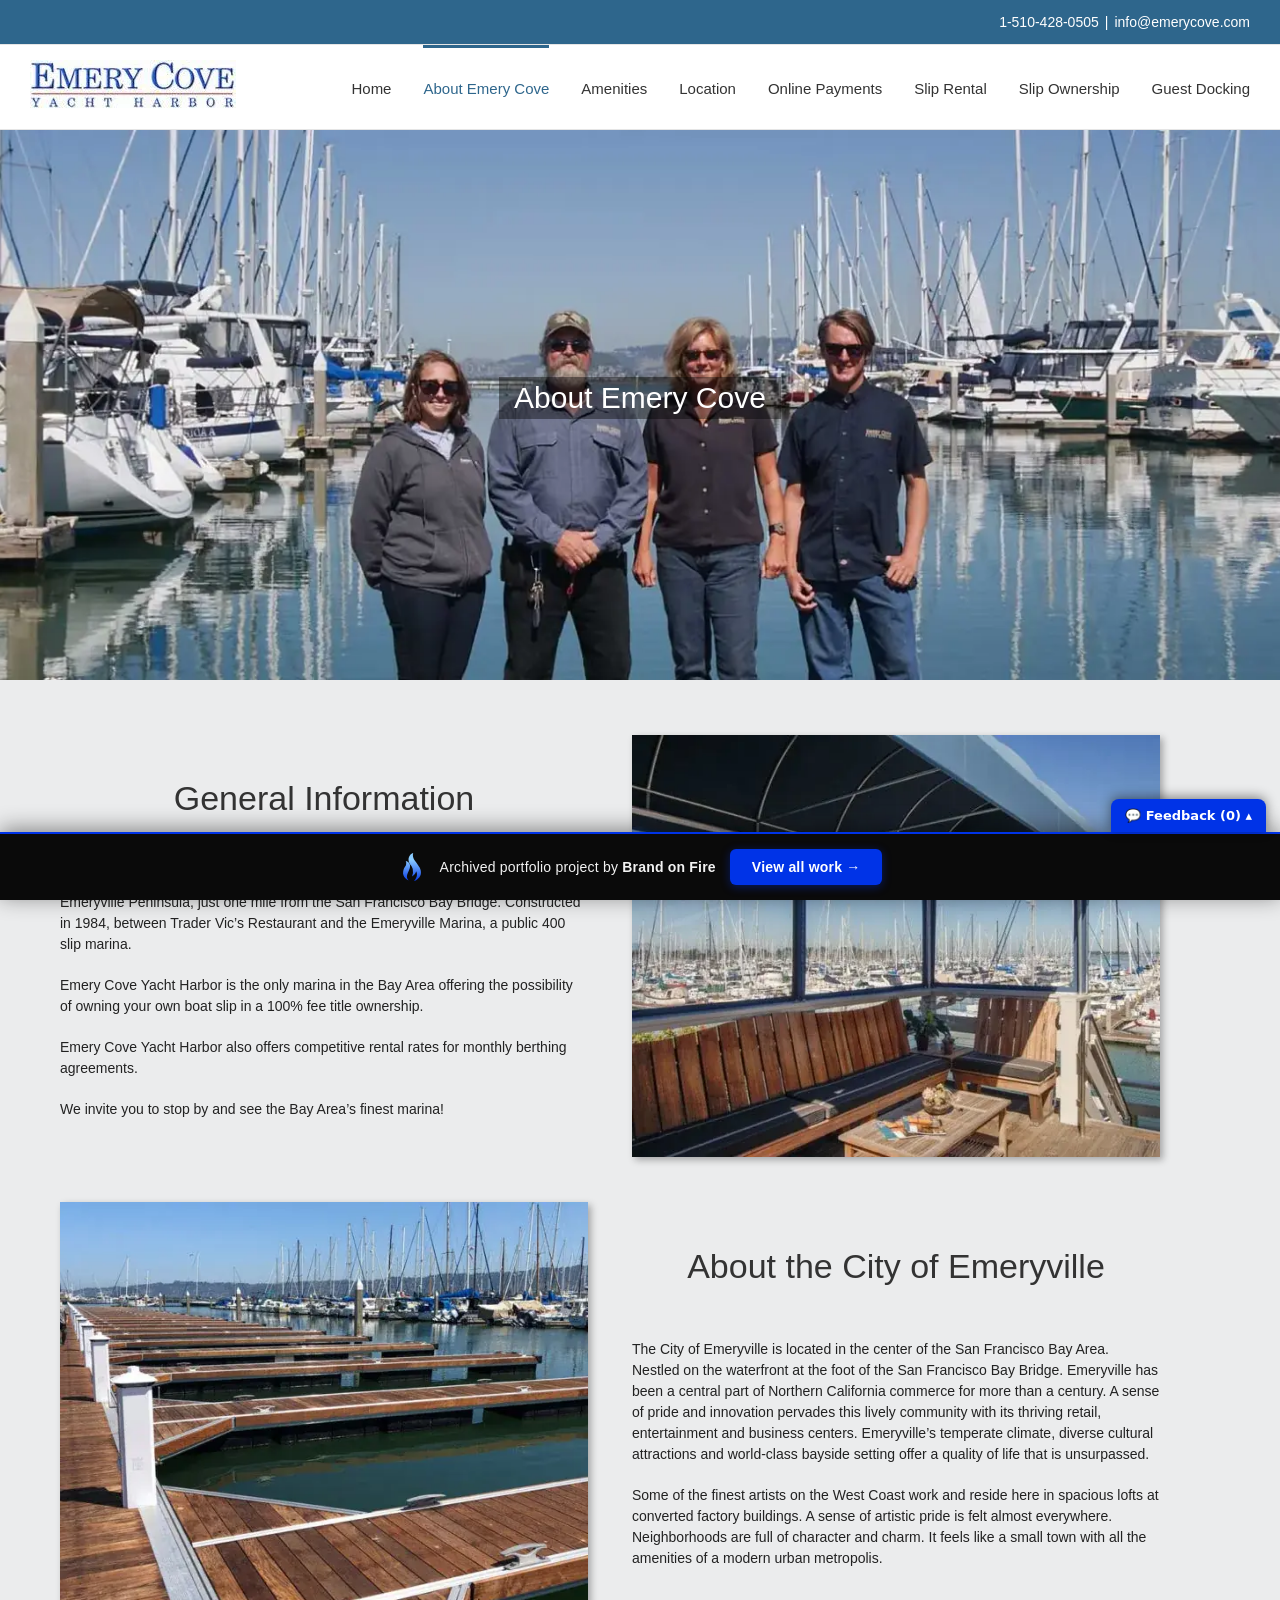
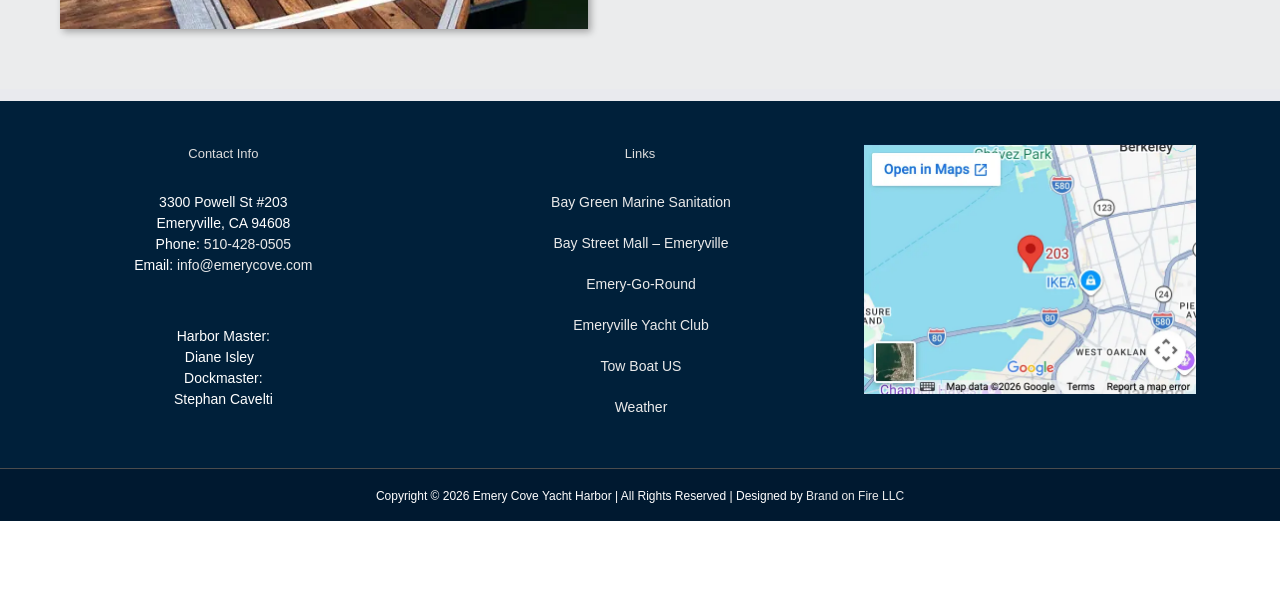
==== commit 30bf9720: "Trim to main pages; keep only referenced assets; re-encode images to WebP (max 1400px, q72)" ====
--- a/about-emery-cove/index.html
+++ b/about-emery-cove/index.html
@@ -1,10 +1,10 @@
-<!doctype html><html class="avada-html-layout-wide avada-html-header-position-top avada-is-100-percent-template ua-headlesschrome ua-headlesschrome-149 ua-headlesschrome-149-0 ua-headlesschrome-149-0-7827 ua-headlesschrome-149-0-7827-55 ua-safari ua-safari-537 ua-safari-537-36 ua-desktop ua-desktop-macintosh ua-mac_os_x ua-mac_os_x-10 ua-mac_os_x-10-15 ua-mac_os_x-10-15-7 ua-webkit ua-webkit-537 ua-webkit-537-36 js touchevents no-applicationcache audio audio-ogg audio-mp3 audio-opus audio-wav audio-m4a canvas canvastext hashchange geolocation history inputtypes-search inputtypes-tel inputtypes-url inputtypes-email no-inputtypes-datetime inputtypes-date inputtypes-month inputtypes-week inputtypes-time inputtypes-datetime-local inputtypes-number inputtypes-range inputtypes-color postmessage postmessage-structuredclones video no-video-ogg video-h264 no-video-h265 video-webm video-vp9 video-hls no-video-av1 webgl websockets cssanimations backgroundsize borderimage borderradius boxshadow flexbox fontface generatedcontent cssgradients hsla multiplebgs opacity cssreflections rgba textshadow csstransforms supports csstransforms3d csstransitions localstorage sessionstorage no-websqldatabase svgclippaths inlinesvg smil webworkers" lang="en-US" prefix="og: http://ogp.me/ns# fb: http://ogp.me/ns/fb#" data-useragent="Mozilla/5.0 (Macintosh; Intel Mac OS X 10_15_7) AppleWebKit/537.36 (KHTML, like Gecko) HeadlessChrome/149.0.7827.55 Safari/537.36" data-bofp="0"><head><meta http-equiv="X-UA-Compatible" content="IE=edge"><meta http-equiv="Content-Type" content="text/html; charset=utf-8"><meta name="viewport" content="width=device-width, initial-scale=1"><meta name="robots" content="index, follow, max-image-preview:large, max-snippet:-1, max-video-preview:-1"><title>About Emery Cove - Emery Cove Yacht Harbor</title><link rel="canonical" href="/about-emery-cove/"><meta property="og:locale" content="en_US"><meta property="og:type" content="article"><meta property="og:title" content="About Emery Cove - Emery Cove Yacht Harbor"><meta property="og:url" content="/about-emery-cove/"><meta property="og:site_name" content="Emery Cove Yacht Harbor"><meta property="article:modified_time" content="2022-02-24T04:39:28+00:00"><meta name="twitter:card" content="summary_large_image"><meta name="twitter:label1" content="Est. reading time"><meta name="twitter:data1" content="8 minutes"><link rel="alternate" type="application/rss+xml" title="Emery Cove Yacht Harbor » Feed" href="/feed/"><link rel="icon" href="/wp-content/uploads/favicon.png" type="image/png"><meta name="description" content="General Information  
+<!doctype html><html class="avada-html-layout-wide avada-html-header-position-top avada-is-100-percent-template ua-headlesschrome ua-headlesschrome-149 ua-headlesschrome-149-0 ua-headlesschrome-149-0-7827 ua-headlesschrome-149-0-7827-55 ua-safari ua-safari-537 ua-safari-537-36 ua-desktop ua-desktop-macintosh ua-mac_os_x ua-mac_os_x-10 ua-mac_os_x-10-15 ua-mac_os_x-10-15-7 ua-webkit ua-webkit-537 ua-webkit-537-36 js touchevents no-applicationcache audio audio-ogg audio-mp3 audio-opus audio-wav audio-m4a canvas canvastext hashchange geolocation history inputtypes-search inputtypes-tel inputtypes-url inputtypes-email no-inputtypes-datetime inputtypes-date inputtypes-month inputtypes-week inputtypes-time inputtypes-datetime-local inputtypes-number inputtypes-range inputtypes-color postmessage postmessage-structuredclones video no-video-ogg video-h264 no-video-h265 video-webm video-vp9 video-hls no-video-av1 webgl websockets cssanimations backgroundsize borderimage borderradius boxshadow flexbox fontface generatedcontent cssgradients hsla multiplebgs opacity cssreflections rgba textshadow csstransforms supports csstransforms3d csstransitions localstorage sessionstorage no-websqldatabase svgclippaths inlinesvg smil webworkers" lang="en-US" prefix="og: http://ogp.me/ns# fb: http://ogp.me/ns/fb#" data-useragent="Mozilla/5.0 (Macintosh; Intel Mac OS X 10_15_7) AppleWebKit/537.36 (KHTML, like Gecko) HeadlessChrome/149.0.7827.55 Safari/537.36" data-bofp="0"><head><meta http-equiv="X-UA-Compatible" content="IE=edge"><meta http-equiv="Content-Type" content="text/html; charset=utf-8"><meta name="viewport" content="width=device-width, initial-scale=1"><meta name="robots" content="index, follow, max-image-preview:large, max-snippet:-1, max-video-preview:-1"><title>About Emery Cove - Emery Cove Yacht Harbor</title><meta property="og:locale" content="en_US"><meta property="og:type" content="article"><meta property="og:title" content="About Emery Cove - Emery Cove Yacht Harbor"><meta property="og:url" content="/about-emery-cove/"><meta property="og:site_name" content="Emery Cove Yacht Harbor"><meta property="article:modified_time" content="2022-02-24T04:39:28+00:00"><meta name="twitter:card" content="summary_large_image"><meta name="twitter:label1" content="Est. reading time"><meta name="twitter:data1" content="8 minutes"><meta name="description" content="General Information  
 Emery Cove Yacht Harbor is a private 430 slip dockominium marina located on the Emeryville Peninsula, just one mile from the San Francisco Bay Bridge. Constructed in 1984, between Trader Vic's Restaurant and the Emeryville Marina, a public 400 slip marina.
 Emery Cove Yacht Harbor is the only marina in the Bay Area"><meta property="og:locale" content="en_US"><meta property="og:type" content="article"><meta property="og:site_name" content="Emery Cove Yacht Harbor"><meta property="og:title" content="About Emery Cove - Emery Cove Yacht Harbor"><meta property="og:description" content="General Information  
 Emery Cove Yacht Harbor is a private 430 slip dockominium marina located on the Emeryville Peninsula, just one mile from the San Francisco Bay Bridge. Constructed in 1984, between Trader Vic's Restaurant and the Emeryville Marina, a public 400 slip marina.
-Emery Cove Yacht Harbor is the only marina in the Bay Area"><meta property="og:url" content="/about-emery-cove/"><meta property="article:modified_time" content="2022-02-24T04:39:28+00:00"><meta property="og:image" content="../_a/8e4e6307a915.webp"><meta property="og:image:width" content="206"><meta property="og:image:height" content="50"><meta property="og:image:type" content="image/jpeg"><link rel="https://api.w.org/" href="/wp-json/"><link rel="alternate" title="JSON" type="application/json" href="/wp-json/wp/v2/pages/42"><meta name="generator" content="Powered by Slider Revolution 6.7.41 - responsive, Mobile-Friendly Slider Plugin for WordPress with comfortable drag and drop interface."><meta name="generator" content="WP Rocket 3.20.2" data-wpr-features="wpr_minify_js wpr_minify_css wpr_preload_links wpr_desktop"><link rel="stylesheet" href="../style.css"><style>[data-bofp="0"]{background-color:rgb(255, 255, 255)!important}[data-bofp="1"]{background-color:rgb(255, 255, 255)!important;color:rgb(34, 34, 34)!important}[data-bofp="2"]{background-color:rgb(235, 236, 237)!important;color:rgb(34, 34, 34)!important}[data-bofp="3"]{background-color:rgb(255, 255, 255)!important;color:rgb(34, 34, 34)!important}[data-bofp="4"]{background-color:rgb(235, 236, 237)!important;color:rgb(34, 34, 34)!important}[data-bofp="5"]{background-color:rgba(255, 255, 255, 0)!important;color:rgb(34, 34, 34)!important}[data-bofp="6"]{background-color:rgba(255, 255, 255, 0)!important;color:rgb(34, 34, 34)!important}[data-bofp="7"]{background-color:rgb(0, 32, 58)!important;color:rgb(255, 255, 255)!important}</style><meta name="robots" content="noindex, nofollow"><style id="bof-noform">form,form *,fieldset,fieldset *,input,textarea,select,label.fusion-form-label,.wpcf7,.wpcf7 *,.fusion-form,.fusion-form *,.fusion-contact-form,.fusion-contact-form *,.elementor-form,.elementor-form *,.gform_wrapper,.gform_wrapper *,[class*="contact-form"],[class*="contact-form"] *,[id*="contact-form"],[id*="contact-form"] *{pointer-events:none!important;cursor:default!important;-webkit-user-select:none!important;user-select:none!important}</style></head><body data-rsssl="1" class="wp-singular page-template page-template-100-width page-template-100-width-php page page-id-42 wp-theme-Avada wp-child-theme-Avada-Child-Theme fusion-image-hovers fusion-pagination-sizing fusion-button_type-flat fusion-button_span-no fusion-button_gradient-linear avada-image-rollover-circle-yes avada-image-rollover-yes avada-image-rollover-direction-left fusion-body ltr no-tablet-sticky-header no-mobile-sticky-header no-mobile-slidingbar no-mobile-totop avada-has-rev-slider-styles fusion-disable-outline fusion-sub-menu-fade mobile-logo-pos-left layout-wide-mode avada-has-boxed-modal-shadow-none layout-scroll-offset-full avada-has-zero-margin-offset-top fusion-top-header menu-text-align-center mobile-menu-design-modern fusion-show-pagination-text fusion-header-layout-v3 avada-responsive avada-footer-fx-none avada-menu-highlight-style-bar fusion-search-form-classic fusion-main-menu-search-overlay fusion-avatar-square avada-sticky-shrinkage avada-dropdown-styles avada-blog-layout-large avada-blog-archive-layout-large avada-header-shadow-no avada-menu-icon-position-left avada-has-megamenu-shadow avada-has-mainmenu-dropdown-divider avada-has-header-100-width avada-has-100-footer avada-has-breadcrumb-mobile-hidden avada-has-titlebar-hide avada-has-pagination-padding avada-flyout-menu-direction-fade avada-ec-views-v1 do-animate" data-awb-post-id="42" style="--viewportWidth: 1366;" data-bofp="1"><a class="skip-link screen-reader-text" href="#content">Skip to content</a><div data-rocket-location-hash="1bedd667ccdb0f2ae6123868cb70086e" id="boxed-wrapper"><div data-rocket-location-hash="c748e83a99a8efa38397a49b963eb39a" id="wrapper" class="fusion-wrapper" data-bofp="2"><div data-rocket-location-hash="30e21cd0d1ab48664f94f36d4ec80340" id="home" style="position:relative;top:-1px;"></div><header data-rocket-location-hash="6a3c4ea792bfdd798d2d351fb8fd07c9" class="fusion-header-wrapper"><div class="fusion-header-v3 fusion-logo-alignment fusion-logo-left fusion-sticky-menu- fusion-sticky-logo- fusion-mobile-logo-  fusion-mobile-menu-design-modern"><div class="fusion-secondary-header"><div class="fusion-row"><div class="fusion-alignright"><div class="fusion-contact-info"><span class="fusion-contact-info-phone-number"><a href="tel:1-510-428-0505">1-510-428-0505</a></span><span class="fusion-header-separator">|</span><span class="fusion-contact-info-email-address"><a href="mailto:info@emerycove.com">info@emerycove.com</a></span></div>			</div></div></div><div class="fusion-header-sticky-height"></div><div class="fusion-header" data-bofp="3"><div class="fusion-row"><div class="fusion-logo" data-margin-top="15px" data-margin-bottom="15px" data-margin-left="0px" data-margin-right="0px"><a class="fusion-logo-link" href="../index.html"><img src="../_a/8e4e6307a915.webp" width="206" height="50" alt="Emery Cove Yacht Harbor Logo" data-retina_logo_url="" class="fusion-standard-logo"></a></div>		<nav class="fusion-main-menu" aria-label="Main Menu"><div class="fusion-overlay-search">		<form role="search" class="searchform fusion-search-form  fusion-search-form-classic" method="get" action="/"><div class="fusion-search-form-content"><div class="fusion-search-field search-field"><label><span class="screen-reader-text">Search for:</span><input type="search" value="" name="s" class="s" placeholder="Search..." required="" aria-required="true" aria-label="Search..."></label></div><div class="fusion-search-button search-button"><input type="submit" class="fusion-search-submit searchsubmit" aria-label="Search" value=""></div></div></form><div class="fusion-search-spacer"></div><a href="#" role="button" aria-label="Close Search" class="fusion-close-search"></a></div><ul id="menu-main-menu" class="fusion-menu"><li id="menu-item-32" class="menu-item menu-item-type-post_type menu-item-object-page menu-item-home menu-item-32" data-item-id="32"><a href="../index.html" class="fusion-bar-highlight"><span class="menu-text">Home</span></a></li><li id="menu-item-44" class="menu-item menu-item-type-post_type menu-item-object-page current-menu-item page_item page-item-42 current_page_item menu-item-44" data-item-id="44"><a href="../about-emery-cove/index.html" class="fusion-bar-highlight"><span class="menu-text">About Emery Cove</span></a></li><li id="menu-item-53" class="menu-item menu-item-type-post_type menu-item-object-page menu-item-53" data-item-id="53"><a href="../amenities/index.html" class="fusion-bar-highlight"><span class="menu-text">Amenities</span></a></li><li id="menu-item-68" class="menu-item menu-item-type-post_type menu-item-object-page menu-item-68" data-item-id="68"><a href="../location/index.html" class="fusion-bar-highlight"><span class="menu-text">Location</span></a></li><li id="menu-item-71" class="menu-item menu-item-type-post_type menu-item-object-page menu-item-71" data-item-id="71"><a href="../online-payments/index.html" class="fusion-bar-highlight"><span class="menu-text">Online Payments</span></a></li><li id="menu-item-77" class="menu-item menu-item-type-post_type menu-item-object-page menu-item-77" data-item-id="77"><a href="../slip-rental/index.html" class="fusion-bar-highlight"><span class="menu-text">Slip Rental</span></a></li><li id="menu-item-132" class="menu-item menu-item-type-post_type menu-item-object-page menu-item-132" data-item-id="132"><a href="../slip-ownership/index.html" class="fusion-bar-highlight"><span class="menu-text">Slip Ownership</span></a></li><li id="menu-item-131" class="menu-item menu-item-type-post_type menu-item-object-page menu-item-131" data-item-id="131"><a href="../guest-docking/index.html" class="fusion-bar-highlight"><span class="menu-text">Guest Docking</span></a></li></ul></nav>	<div class="fusion-mobile-menu-icons"><a href="#" class="fusion-icon awb-icon-bars" aria-label="Toggle mobile menu" aria-expanded="false" aria-controls="mobile-menu-main-menu"></a></div><nav class="fusion-mobile-nav-holder fusion-mobile-menu-text-align-center" aria-label="Main Menu Mobile"><ul id="mobile-menu-main-menu" class="fusion-menu"><li id="mobile-menu-item-32" class="fusion-mobile-nav-item" data-item-id="32" style=""><a href="../index.html" class="fusion-bar-highlight"><span class="menu-text">Home</span></a></li><li id="mobile-menu-item-44" class="fusion-mobile-nav-item fusion-mobile-current-nav-item" data-item-id="44" style=""><a href="../about-emery-cove/index.html" class="fusion-bar-highlight"><span class="menu-text">About Emery Cove</span></a></li><li id="mobile-menu-item-53" class="fusion-mobile-nav-item" data-item-id="53" style=""><a href="../amenities/index.html" class="fusion-bar-highlight"><span class="menu-text">Amenities</span></a></li><li id="mobile-menu-item-68" class="fusion-mobile-nav-item" data-item-id="68" style=""><a href="../location/index.html" class="fusion-bar-highlight"><span class="menu-text">Location</span></a></li><li id="mobile-menu-item-71" class="fusion-mobile-nav-item" data-item-id="71" style=""><a href="../online-payments/index.html" class="fusion-bar-highlight"><span class="menu-text">Online Payments</span></a></li><li id="mobile-menu-item-77" class="fusion-mobile-nav-item" data-item-id="77" style=""><a href="../slip-rental/index.html" class="fusion-bar-highlight"><span class="menu-text">Slip Rental</span></a></li><li id="mobile-menu-item-132" class="fusion-mobile-nav-item" data-item-id="132" style=""><a href="../slip-ownership/index.html" class="fusion-bar-highlight"><span class="menu-text">Slip Ownership</span></a></li><li id="mobile-menu-item-131" class="fusion-mobile-nav-item" data-item-id="131" style=""><a href="../guest-docking/index.html" class="fusion-bar-highlight"><span class="menu-text">Guest Docking</span></a></li></ul></nav></div></div></div><div class="fusion-clearfix"></div></header><div data-rocket-location-hash="ae09952dcb51da4b7e7510d1894525f4" id="sliders-container" class="fusion-slider-visibility"><div id="fusion-slider-4" data-id="4" class="fusion-slider-container fusion-slider-42 full-width-slider-container" style="height: 550px; max-width: 100%; max-height: 550px;"><div class="tfs-slider flexslider main-flex full-width-slider" style="max-width: 100%; --typography_sensitivity: 1; height: 550px;" data-slider_width="100%" data-slider_height="550px" data-full_screen="0" data-parallax="0" data-nav_arrows="0" data-nav_box_width="63px" data-nav_box_height="63px" data-nav_arrow_size="25px" data-pagination_circles="0" data-autoplay="0" data-loop="0" data-animation="fade" data-slideshow_speed="7000" data-animation_speed="600" data-typo_sensitivity="1" data-typo_factor="1.5" data-orderby="date" data-order="DESC" data-slider_indicator="" data-slider_indicator_color="#ffffff"><ul class="slides" style="max-width:100%;"><li class="slide-id-49 flex-active-slide" data-mute="yes" data-loop="yes" data-autoplay="yes" style="width: 100%; float: left; margin-right: -100%; position: relative; opacity: 1; display: block; z-index: 2;"><div class="slide-content-container slide-content-center" style=""><div class="slide-content" style="margin-top: 0px; opacity: 1;"><div class="heading with-bg"><div class="fusion-title-sc-wrapper" style="background-color: rgba(0,0,0,0.4);"><div class="fusion-title title fusion-title-1 fusion-sep-none fusion-title-center fusion-title-text fusion-title-size-three" style="--awb-margin-bottom:0px;--awb-margin-top-small:0px;--awb-margin-right-small:0px;--awb-margin-bottom-small:20px;--awb-margin-left-small:0px;--awb-font-size:30px;"><h3 class="fusion-title-heading title-heading-center fusion-responsive-typography-calculated" style="margin: 0px; font-size: 1em; line-height: 1.2; --fontSize: 30; --typography_sensitivity: 1;" data-fontsize="30" data-lineheight="36px">About Emery Cove</h3></div>									</div></div><div class="buttons"></div></div></div><div class="background background-image" style="background-image: url(../_a/3d9d10459b1f.webp);max-width:100%;height:550px;filter: progid:DXImageTransform.Microsoft.AlphaImageLoader(src='../_a/3d9d10459b1f.webp', sizingMethod='scale');" data-imgwidth="1500"></div></li></ul></div></div></div><main data-rocket-location-hash="c0b0263996e1af8fef4db43d347892e9" id="main" class="clearfix width-100" data-bofp="4"><div class="fusion-row" style="max-width:100%;"><section id="content" class="full-width"><div id="post-42" class="post-42 page type-page status-publish hentry"><span class="entry-title rich-snippet-hidden">About Emery Cove</span><span class="vcard rich-snippet-hidden"><span class="fn"><a href="../index.html" rel="author">brandonfire</a></span></span><span class="updated rich-snippet-hidden">2022-02-24T04:39:28+00:00</span>						<div class="post-content"><div class="fusion-fullwidth fullwidth-box fusion-builder-row-1 nonhundred-percent-fullwidth non-hundred-percent-height-scrolling fusion-equal-height-columns" style="--awb-border-radius-top-left:0px;--awb-border-radius-top-right:0px;--awb-border-radius-bottom-right:0px;--awb-border-radius-bottom-left:0px;--awb-flex-wrap:wrap;" data-bofp="5"><div class="fusion-builder-row fusion-row"><div class="fusion-layout-column fusion_builder_column fusion-builder-column-0 fusion_builder_column_1_2 1_2 fusion-one-half fusion-column-first" style="--awb-bg-size:cover;width:50%;width:calc(50% - ( ( 4% ) * 0.5 ) );margin-right: 4%;"><div class="fusion-column-wrapper fusion-flex-column-wrapper-legacy" style="min-height: 422.391px; height: auto;"><div class="fusion-column-content-centered" style="min-height: 422.391px; height: auto;"><div class="fusion-column-content"><div class="fusion-title title fusion-title-2 fusion-sep-none fusion-title-center fusion-title-text fusion-title-size-one" style="--awb-margin-top-small:0px;--awb-margin-right-small:0px;--awb-margin-bottom-small:20px;--awb-margin-left-small:0px;--awb-sep-color:#878585;"><h1 class="fusion-title-heading title-heading-center fusion-responsive-typography-calculated" style="margin: 0px; --fontSize: 34; line-height: 1.4;" data-fontsize="34" data-lineheight="47.6px"></h1><h1 data-fontsize="34" style="--fontSize: 34; line-height: 1.4;" data-lineheight="47.6px" class="fusion-responsive-typography-calculated">General Information</h1></div><div class="fusion-sep-clear"></div><div class="fusion-separator fusion-full-width-sep" style="margin-left: auto;margin-right: auto;margin-top:15px;width:100%;"></div><div class="fusion-sep-clear"></div><div class="fusion-text fusion-text-1"><p>Emery Cove Yacht Harbor is a private 430 slip dockominium marina located on the Emeryville Peninsula, just one mile from the San Francisco Bay Bridge. Constructed in 1984, between Trader Vic’s Restaurant and the Emeryville Marina, a public 400 slip marina.</p><p>Emery Cove Yacht Harbor is the only marina in the Bay Area offering the possibility of owning your own boat slip in a 100% fee title ownership.</p><p>Emery Cove Yacht Harbor also offers competitive rental rates for monthly berthing agreements.</p><p>We invite you to stop by and see the Bay Area’s finest marina!</p></div></div></div><div class="fusion-clearfix"></div></div></div><div class="fusion-layout-column fusion_builder_column fusion-builder-column-1 fusion_builder_column_1_2 1_2 fusion-one-half fusion-column-last" style="--awb-bg-size:cover;width:50%;width:calc(50% - ( ( 4% ) * 0.5 ) );"><div class="fusion-column-wrapper fusion-flex-column-wrapper-legacy" style="min-height: 422.391px; height: auto;"><div class="fusion-column-content-centered" style="min-height: 422.391px; height: auto;"><div class="fusion-column-content"><div class="fusion-image-element fusion-image-align-center in-legacy-container" style="text-align:center;--awb-caption-title-font-family:var(--h2_typography-font-family);--awb-caption-title-font-weight:var(--h2_typography-font-weight);--awb-caption-title-font-style:var(--h2_typography-font-style);--awb-caption-title-size:var(--h2_typography-font-size);--awb-caption-title-transform:var(--h2_typography-text-transform);--awb-caption-title-line-height:var(--h2_typography-line-height);--awb-caption-title-letter-spacing:var(--h2_typography-letter-spacing);"><div class="imageframe-align-center"><span class=" fusion-imageframe imageframe-dropshadow imageframe-1 hover-type-zoomin" style="-webkit-box-shadow: 3px 3px 7px rgba(0,0,0,0.3);box-shadow: 3px 3px 7px rgba(0,0,0,0.3);"><img fetchpriority="high" decoding="async" width="750" height="600" alt="Resting Place at Emery Cove" title="about-emery-cove-4" src="../_a/10c25e2ec71f.webp" class="img-responsive wp-image-218"></span></div></div></div></div><div class="fusion-clearfix"></div></div></div></div></div><div class="fusion-fullwidth fullwidth-box fusion-builder-row-2 nonhundred-percent-fullwidth non-hundred-percent-height-scrolling fusion-equal-height-columns fusion-no-small-visibility" style="--awb-border-radius-top-left:0px;--awb-border-radius-top-right:0px;--awb-border-radius-bottom-right:0px;--awb-border-radius-bottom-left:0px;--awb-margin-top:25px;--awb-flex-wrap:wrap;" data-bofp="6"><div class="fusion-builder-row fusion-row"><div class="fusion-layout-column fusion_builder_column fusion-builder-column-2 fusion_builder_column_1_2 1_2 fusion-one-half fusion-column-first" style="--awb-bg-size:cover;width:50%;width:calc(50% - ( ( 4% ) * 0.5 ) );margin-right: 4%;"><div class="fusion-column-wrapper fusion-flex-column-wrapper-legacy" style="min-height: 426.797px; height: auto;"><div class="fusion-column-content-centered" style="min-height: 426.797px; height: auto;"><div class="fusion-column-content"><div class="fusion-image-element fusion-image-align-center in-legacy-container" style="text-align:center;--awb-caption-title-font-family:var(--h2_typography-font-family);--awb-caption-title-font-weight:var(--h2_typography-font-weight);--awb-caption-title-font-style:var(--h2_typography-font-style);--awb-caption-title-size:var(--h2_typography-font-size);--awb-caption-title-transform:var(--h2_typography-text-transform);--awb-caption-title-line-height:var(--h2_typography-line-height);--awb-caption-title-letter-spacing:var(--h2_typography-letter-spacing);"><div class="imageframe-align-center"><span class=" fusion-imageframe imageframe-dropshadow imageframe-2 hover-type-zoomin" style="-webkit-box-shadow: 3px 3px 7px rgba(0,0,0,0.3);box-shadow: 3px 3px 7px rgba(0,0,0,0.3);"><img decoding="async" width="800" height="647" alt="New Docks" title="new-docks" src="../_a/13d725d09794.webp" class="img-responsive wp-image-274"></span></div></div></div></div><div class="fusion-clearfix"></div></div></div><div class="fusion-layout-column fusion_builder_column fusion-builder-column-3 fusion_builder_column_1_2 1_2 fusion-one-half fusion-column-last" style="--awb-bg-size:cover;width:50%;width:calc(50% - ( ( 4% ) * 0.5 ) );"><div class="fusion-column-wrapper fusion-flex-column-wrapper-legacy" style="min-height: 426.797px; height: auto;"><div class="fusion-column-content-centered" style="min-height: 426.797px; height: auto;"><div class="fusion-column-content"><div class="fusion-title title fusion-title-3 fusion-sep-none fusion-title-center fusion-title-text fusion-title-size-one" style="--awb-margin-top-small:0px;--awb-margin-right-small:0px;--awb-margin-bottom-small:20px;--awb-margin-left-small:0px;--awb-sep-color:#878585;"><h1 class="fusion-title-heading title-heading-center fusion-responsive-typography-calculated" style="margin: 0px; --fontSize: 34; line-height: 1.4;" data-fontsize="34" data-lineheight="47.6px">About the City of Emeryville</h1></div><div class="fusion-sep-clear"></div><div class="fusion-separator fusion-full-width-sep" style="margin-left: auto;margin-right: auto;margin-top:15px;width:100%;"></div><div class="fusion-sep-clear"></div><div class="fusion-text fusion-text-2"><p>The City of Emeryville is located in the center of the San Francisco Bay Area. Nestled on the waterfront at the foot of the San Francisco Bay Bridge. Emeryville has been a central part of Northern California commerce for more than a century. A sense of pride and innovation pervades this lively community with its thriving retail, entertainment and business centers. Emeryville’s temperate climate, diverse cultural attractions and world-class bayside setting offer a quality of life that is unsurpassed.</p><p>Some of the finest artists on the West Coast work and reside here in spacious lofts at converted factory buildings. A sense of artistic pride is felt almost everywhere. Neighborhoods are full of character and charm. It feels like a small town with all the amenities of a modern urban metropolis.</p></div></div></div><div class="fusion-clearfix"></div></div></div></div></div><div class="fusion-fullwidth fullwidth-box fusion-builder-row-3 nonhundred-percent-fullwidth non-hundred-percent-height-scrolling fusion-equal-height-columns fusion-no-medium-visibility fusion-no-large-visibility" style="--awb-border-radius-top-left:0px;--awb-border-radius-top-right:0px;--awb-border-radius-bottom-right:0px;--awb-border-radius-bottom-left:0px;--awb-margin-top:25px;--awb-flex-wrap:wrap;"><div class="fusion-builder-row fusion-row"><div class="fusion-layout-column fusion_builder_column fusion-builder-column-4 fusion_builder_column_1_2 1_2 fusion-one-half fusion-column-first" style="--awb-bg-size:cover;width:50%;width:calc(50% - ( ( 4% ) * 0.5 ) );margin-right: 4%;"><div class="fusion-column-wrapper fusion-flex-column-wrapper-legacy" style="min-height: 0px; height: auto;" data-empty-column="true"><div class="fusion-column-content-centered" style="min-height: 0px; height: auto;"><div class="fusion-column-content"><div class="fusion-title title fusion-title-4 fusion-sep-none fusion-title-center fusion-title-text fusion-title-size-one" style="--awb-margin-top-small:0px;--awb-margin-right-small:0px;--awb-margin-bottom-small:20px;--awb-margin-left-small:0px;--awb-sep-color:#878585;"><h1 class="fusion-title-heading title-heading-center fusion-responsive-typography-calculated" style="margin: 0px; --fontSize: 34; line-height: 1.4;" data-fontsize="34" data-lineheight="47.6px">About the City of Emeryville</h1></div><div class="fusion-sep-clear"></div><div class="fusion-separator fusion-full-width-sep" style="margin-left: auto;margin-right: auto;margin-top:15px;width:100%;"></div><div class="fusion-sep-clear"></div><div class="fusion-text fusion-text-3"><p>The City of Emeryville is located in the center of the San Francisco Bay Area. Nestled on the waterfront at the foot of the San Francisco Bay Bridge. Emeryville has been a central part of Northern California commerce for more than a century. A sense of pride and innovation pervades this lively community with its thriving retail, entertainment and business centers. Emeryville’s temperate climate, diverse cultural attractions and world-class bayside setting offer a quality of life that is unsurpassed.</p><p>Some of the finest artists on the West Coast work and reside here in spacious lofts at converted factory buildings. A sense of artistic pride is felt almost everywhere. Neighborhoods are full of character and charm. It feels like a small town with all the amenities of a modern urban metropolis.</p></div></div></div><div class="fusion-clearfix"></div></div></div><div class="fusion-layout-column fusion_builder_column fusion-builder-column-5 fusion_builder_column_1_2 1_2 fusion-one-half fusion-column-last" style="--awb-bg-size:cover;width:50%;width:calc(50% - ( ( 4% ) * 0.5 ) );"><div class="fusion-column-wrapper fusion-flex-column-wrapper-legacy" style="min-height: 0px; height: auto;" data-empty-column="true"><div class="fusion-column-content-centered" style="min-height: 0px; height: auto;"><div class="fusion-column-content"><div class="fusion-image-element fusion-image-align-center in-legacy-container" style="text-align:center;--awb-caption-title-font-family:var(--h2_typography-font-family);--awb-caption-title-font-weight:var(--h2_typography-font-weight);--awb-caption-title-font-style:var(--h2_typography-font-style);--awb-caption-title-size:var(--h2_typography-font-size);--awb-caption-title-transform:var(--h2_typography-text-transform);--awb-caption-title-line-height:var(--h2_typography-line-height);--awb-caption-title-letter-spacing:var(--h2_typography-letter-spacing);"><div class="imageframe-align-center"><span class=" fusion-imageframe imageframe-dropshadow imageframe-3 hover-type-zoomin" style="-webkit-box-shadow: 3px 3px 7px rgba(0,0,0,0.3);box-shadow: 3px 3px 7px rgba(0,0,0,0.3);"><img decoding="async" width="750" height="600" alt="Yacht in the lake" title="about-emery-cove-5" src="../_a/fe3762743b31.webp" class="img-responsive wp-image-219"></span></div></div></div></div><div class="fusion-clearfix"></div></div></div></div></div></div></div></section></div></main><div data-rocket-location-hash="56a77110f3537419a9c57a1e02199eb2" class="fusion-footer"><footer class="fusion-footer-widget-area fusion-widget-area fusion-footer-widget-area-center" data-bofp="7"><div class="fusion-row"><div class="fusion-columns fusion-columns-3 fusion-widget-area"><div class="fusion-column col-lg-4 col-md-4 col-sm-4"><section id="contact_info-widget-2" class="fusion-footer-widget-column widget contact_info"><h4 class="widget-title fusion-responsive-typography-calculated" data-fontsize="13" style="--fontSize: 13; line-height: 1.5; --minFontSize: 13;" data-lineheight="19.5px">Contact Info</h4><div class="contact-info-container"><p class="address">3300 Powell St #203 <br>Emeryville, CA  94608</p><p class="phone">Phone: <a href="tel:510-428-0505">510-428-0505</a></p><p class="email">Email: <a href="mailto:info@emerycove.com">info@emerycove.com</a></p></div><div style="clear:both;"></div></section><section id="custom_html-3" class="widget_text fusion-footer-widget-column widget widget_custom_html" style="border-style: solid;border-color:transparent;border-width:0px;"><div class="textwidget custom-html-widget">Harbor Master:  <br>Diane Isley
+Emery Cove Yacht Harbor is the only marina in the Bay Area"><meta property="og:url" content="/about-emery-cove/"><meta property="article:modified_time" content="2022-02-24T04:39:28+00:00"><meta property="og:image" content="../_a/8e4e6307a915.webp"><meta property="og:image:width" content="206"><meta property="og:image:height" content="50"><meta property="og:image:type" content="image/jpeg"><meta name="generator" content="Powered by Slider Revolution 6.7.41 - responsive, Mobile-Friendly Slider Plugin for WordPress with comfortable drag and drop interface."><meta name="generator" content="WP Rocket 3.20.2" data-wpr-features="wpr_minify_js wpr_minify_css wpr_preload_links wpr_desktop"><link rel="stylesheet" href="../style.css"><style>[data-bofp="0"]{background-color:rgb(255, 255, 255)!important}[data-bofp="1"]{background-color:rgb(255, 255, 255)!important;color:rgb(34, 34, 34)!important}[data-bofp="2"]{background-color:rgb(235, 236, 237)!important;color:rgb(34, 34, 34)!important}[data-bofp="3"]{background-color:rgb(255, 255, 255)!important;color:rgb(34, 34, 34)!important}[data-bofp="4"]{background-color:rgb(235, 236, 237)!important;color:rgb(34, 34, 34)!important}[data-bofp="5"]{background-color:rgba(255, 255, 255, 0)!important;color:rgb(34, 34, 34)!important}[data-bofp="6"]{background-color:rgba(255, 255, 255, 0)!important;color:rgb(34, 34, 34)!important}[data-bofp="7"]{background-color:rgb(0, 32, 58)!important;color:rgb(255, 255, 255)!important}</style><meta name="robots" content="noindex, nofollow"><style id="bof-noform">form,form *,fieldset,fieldset *,input,textarea,select,label.fusion-form-label,.wpcf7,.wpcf7 *,.fusion-form,.fusion-form *,.fusion-contact-form,.fusion-contact-form *,.elementor-form,.elementor-form *,.gform_wrapper,.gform_wrapper *,[class*="contact-form"],[class*="contact-form"] *,[id*="contact-form"],[id*="contact-form"] *{pointer-events:none!important;cursor:default!important;-webkit-user-select:none!important;user-select:none!important}</style></head><body data-rsssl="1" class="wp-singular page-template page-template-100-width page-template-100-width-php page page-id-42 wp-theme-Avada wp-child-theme-Avada-Child-Theme fusion-image-hovers fusion-pagination-sizing fusion-button_type-flat fusion-button_span-no fusion-button_gradient-linear avada-image-rollover-circle-yes avada-image-rollover-yes avada-image-rollover-direction-left fusion-body ltr no-tablet-sticky-header no-mobile-sticky-header no-mobile-slidingbar no-mobile-totop avada-has-rev-slider-styles fusion-disable-outline fusion-sub-menu-fade mobile-logo-pos-left layout-wide-mode avada-has-boxed-modal-shadow-none layout-scroll-offset-full avada-has-zero-margin-offset-top fusion-top-header menu-text-align-center mobile-menu-design-modern fusion-show-pagination-text fusion-header-layout-v3 avada-responsive avada-footer-fx-none avada-menu-highlight-style-bar fusion-search-form-classic fusion-main-menu-search-overlay fusion-avatar-square avada-sticky-shrinkage avada-dropdown-styles avada-blog-layout-large avada-blog-archive-layout-large avada-header-shadow-no avada-menu-icon-position-left avada-has-megamenu-shadow avada-has-mainmenu-dropdown-divider avada-has-header-100-width avada-has-100-footer avada-has-breadcrumb-mobile-hidden avada-has-titlebar-hide avada-has-pagination-padding avada-flyout-menu-direction-fade avada-ec-views-v1 do-animate" data-awb-post-id="42" style="--viewportWidth: 1366;" data-bofp="1"><a class="skip-link screen-reader-text" href="#content">Skip to content</a><div data-rocket-location-hash="1bedd667ccdb0f2ae6123868cb70086e" id="boxed-wrapper"><div data-rocket-location-hash="c748e83a99a8efa38397a49b963eb39a" id="wrapper" class="fusion-wrapper" data-bofp="2"><div data-rocket-location-hash="30e21cd0d1ab48664f94f36d4ec80340" id="home" style="position:relative;top:-1px;"></div><header data-rocket-location-hash="6a3c4ea792bfdd798d2d351fb8fd07c9" class="fusion-header-wrapper"><div class="fusion-header-v3 fusion-logo-alignment fusion-logo-left fusion-sticky-menu- fusion-sticky-logo- fusion-mobile-logo-  fusion-mobile-menu-design-modern"><div class="fusion-secondary-header"><div class="fusion-row"><div class="fusion-alignright"><div class="fusion-contact-info"><span class="fusion-contact-info-phone-number"><a href="tel:1-510-428-0505">1-510-428-0505</a></span><span class="fusion-header-separator">|</span><span class="fusion-contact-info-email-address"><a href="mailto:info@emerycove.com">info@emerycove.com</a></span></div>			</div></div></div><div class="fusion-header-sticky-height"></div><div class="fusion-header" data-bofp="3"><div class="fusion-row"><div class="fusion-logo" data-margin-top="15px" data-margin-bottom="15px" data-margin-left="0px" data-margin-right="0px"><a class="fusion-logo-link" href="../index.html"><img src="../_a/8e4e6307a915.webp" width="206" height="50" alt="Emery Cove Yacht Harbor Logo" data-retina_logo_url="" class="fusion-standard-logo"></a></div>		<nav class="fusion-main-menu" aria-label="Main Menu"><div class="fusion-overlay-search">		<form role="search" class="searchform fusion-search-form  fusion-search-form-classic" method="get" action="/"><div class="fusion-search-form-content"><div class="fusion-search-field search-field"><label><span class="screen-reader-text">Search for:</span><input type="search" value="" name="s" class="s" placeholder="Search..." required="" aria-required="true" aria-label="Search..."></label></div><div class="fusion-search-button search-button"><input type="submit" class="fusion-search-submit searchsubmit" aria-label="Search" value=""></div></div></form><div class="fusion-search-spacer"></div><a href="#" role="button" aria-label="Close Search" class="fusion-close-search"></a></div><ul id="menu-main-menu" class="fusion-menu"><li id="menu-item-32" class="menu-item menu-item-type-post_type menu-item-object-page menu-item-home menu-item-32" data-item-id="32"><a href="../index.html" class="fusion-bar-highlight"><span class="menu-text">Home</span></a></li><li id="menu-item-44" class="menu-item menu-item-type-post_type menu-item-object-page current-menu-item page_item page-item-42 current_page_item menu-item-44" data-item-id="44"><a href="../about-emery-cove/index.html" class="fusion-bar-highlight"><span class="menu-text">About Emery Cove</span></a></li><li id="menu-item-53" class="menu-item menu-item-type-post_type menu-item-object-page menu-item-53" data-item-id="53"><a href="../amenities/index.html" class="fusion-bar-highlight"><span class="menu-text">Amenities</span></a></li><li id="menu-item-68" class="menu-item menu-item-type-post_type menu-item-object-page menu-item-68" data-item-id="68"><a href="../location/index.html" class="fusion-bar-highlight"><span class="menu-text">Location</span></a></li><li id="menu-item-71" class="menu-item menu-item-type-post_type menu-item-object-page menu-item-71" data-item-id="71"><a href="../online-payments/index.html" class="fusion-bar-highlight"><span class="menu-text">Online Payments</span></a></li><li id="menu-item-77" class="menu-item menu-item-type-post_type menu-item-object-page menu-item-77" data-item-id="77"><a href="../slip-rental/index.html" class="fusion-bar-highlight"><span class="menu-text">Slip Rental</span></a></li><li id="menu-item-132" class="menu-item menu-item-type-post_type menu-item-object-page menu-item-132" data-item-id="132"><a href="../slip-ownership/index.html" class="fusion-bar-highlight"><span class="menu-text">Slip Ownership</span></a></li><li id="menu-item-131" class="menu-item menu-item-type-post_type menu-item-object-page menu-item-131" data-item-id="131"><a href="../guest-docking/index.html" class="fusion-bar-highlight"><span class="menu-text">Guest Docking</span></a></li></ul></nav>	<div class="fusion-mobile-menu-icons"><a href="#" class="fusion-icon awb-icon-bars" aria-label="Toggle mobile menu" aria-expanded="false" aria-controls="mobile-menu-main-menu"></a></div><nav class="fusion-mobile-nav-holder fusion-mobile-menu-text-align-center" aria-label="Main Menu Mobile"><ul id="mobile-menu-main-menu" class="fusion-menu"><li id="mobile-menu-item-32" class="fusion-mobile-nav-item" data-item-id="32" style=""><a href="../index.html" class="fusion-bar-highlight"><span class="menu-text">Home</span></a></li><li id="mobile-menu-item-44" class="fusion-mobile-nav-item fusion-mobile-current-nav-item" data-item-id="44" style=""><a href="../about-emery-cove/index.html" class="fusion-bar-highlight"><span class="menu-text">About Emery Cove</span></a></li><li id="mobile-menu-item-53" class="fusion-mobile-nav-item" data-item-id="53" style=""><a href="../amenities/index.html" class="fusion-bar-highlight"><span class="menu-text">Amenities</span></a></li><li id="mobile-menu-item-68" class="fusion-mobile-nav-item" data-item-id="68" style=""><a href="../location/index.html" class="fusion-bar-highlight"><span class="menu-text">Location</span></a></li><li id="mobile-menu-item-71" class="fusion-mobile-nav-item" data-item-id="71" style=""><a href="../online-payments/index.html" class="fusion-bar-highlight"><span class="menu-text">Online Payments</span></a></li><li id="mobile-menu-item-77" class="fusion-mobile-nav-item" data-item-id="77" style=""><a href="../slip-rental/index.html" class="fusion-bar-highlight"><span class="menu-text">Slip Rental</span></a></li><li id="mobile-menu-item-132" class="fusion-mobile-nav-item" data-item-id="132" style=""><a href="../slip-ownership/index.html" class="fusion-bar-highlight"><span class="menu-text">Slip Ownership</span></a></li><li id="mobile-menu-item-131" class="fusion-mobile-nav-item" data-item-id="131" style=""><a href="../guest-docking/index.html" class="fusion-bar-highlight"><span class="menu-text">Guest Docking</span></a></li></ul></nav></div></div></div><div class="fusion-clearfix"></div></header><div data-rocket-location-hash="ae09952dcb51da4b7e7510d1894525f4" id="sliders-container" class="fusion-slider-visibility"><div id="fusion-slider-4" data-id="4" class="fusion-slider-container fusion-slider-42 full-width-slider-container" style="height: 550px; max-width: 100%; max-height: 550px;"><div class="tfs-slider flexslider main-flex full-width-slider" style="max-width: 100%; --typography_sensitivity: 1; height: 550px;" data-slider_width="100%" data-slider_height="550px" data-full_screen="0" data-parallax="0" data-nav_arrows="0" data-nav_box_width="63px" data-nav_box_height="63px" data-nav_arrow_size="25px" data-pagination_circles="0" data-autoplay="0" data-loop="0" data-animation="fade" data-slideshow_speed="7000" data-animation_speed="600" data-typo_sensitivity="1" data-typo_factor="1.5" data-orderby="date" data-order="DESC" data-slider_indicator="" data-slider_indicator_color="#ffffff"><ul class="slides" style="max-width:100%;"><li class="slide-id-49 flex-active-slide" data-mute="yes" data-loop="yes" data-autoplay="yes" style="width: 100%; float: left; margin-right: -100%; position: relative; opacity: 1; display: block; z-index: 2;"><div class="slide-content-container slide-content-center" style=""><div class="slide-content" style="margin-top: 0px; opacity: 1;"><div class="heading with-bg"><div class="fusion-title-sc-wrapper" style="background-color: rgba(0,0,0,0.4);"><div class="fusion-title title fusion-title-1 fusion-sep-none fusion-title-center fusion-title-text fusion-title-size-three" style="--awb-margin-bottom:0px;--awb-margin-top-small:0px;--awb-margin-right-small:0px;--awb-margin-bottom-small:20px;--awb-margin-left-small:0px;--awb-font-size:30px;"><h3 class="fusion-title-heading title-heading-center fusion-responsive-typography-calculated" style="margin: 0px; font-size: 1em; line-height: 1.2; --fontSize: 30; --typography_sensitivity: 1;" data-fontsize="30" data-lineheight="36px">About Emery Cove</h3></div>									</div></div><div class="buttons"></div></div></div><div class="background background-image" style="background-image: url(../_a/3d9d10459b1f.webp);max-width:100%;height:550px;filter: progid:DXImageTransform.Microsoft.AlphaImageLoader(src='../_a/3d9d10459b1f.webp', sizingMethod='scale');" data-imgwidth="1500"></div></li></ul></div></div></div><main data-rocket-location-hash="c0b0263996e1af8fef4db43d347892e9" id="main" class="clearfix width-100" data-bofp="4"><div class="fusion-row" style="max-width:100%;"><section id="content" class="full-width"><div id="post-42" class="post-42 page type-page status-publish hentry"><span class="entry-title rich-snippet-hidden">About Emery Cove</span><span class="vcard rich-snippet-hidden"><span class="fn"><a href="../index.html" rel="author">brandonfire</a></span></span><span class="updated rich-snippet-hidden">2022-02-24T04:39:28+00:00</span>						<div class="post-content"><div class="fusion-fullwidth fullwidth-box fusion-builder-row-1 nonhundred-percent-fullwidth non-hundred-percent-height-scrolling fusion-equal-height-columns" style="--awb-border-radius-top-left:0px;--awb-border-radius-top-right:0px;--awb-border-radius-bottom-right:0px;--awb-border-radius-bottom-left:0px;--awb-flex-wrap:wrap;" data-bofp="5"><div class="fusion-builder-row fusion-row"><div class="fusion-layout-column fusion_builder_column fusion-builder-column-0 fusion_builder_column_1_2 1_2 fusion-one-half fusion-column-first" style="--awb-bg-size:cover;width:50%;width:calc(50% - ( ( 4% ) * 0.5 ) );margin-right: 4%;"><div class="fusion-column-wrapper fusion-flex-column-wrapper-legacy" style="min-height: 422.391px; height: auto;"><div class="fusion-column-content-centered" style="min-height: 422.391px; height: auto;"><div class="fusion-column-content"><div class="fusion-title title fusion-title-2 fusion-sep-none fusion-title-center fusion-title-text fusion-title-size-one" style="--awb-margin-top-small:0px;--awb-margin-right-small:0px;--awb-margin-bottom-small:20px;--awb-margin-left-small:0px;--awb-sep-color:#878585;"><h1 class="fusion-title-heading title-heading-center fusion-responsive-typography-calculated" style="margin: 0px; --fontSize: 34; line-height: 1.4;" data-fontsize="34" data-lineheight="47.6px"></h1><h1 data-fontsize="34" style="--fontSize: 34; line-height: 1.4;" data-lineheight="47.6px" class="fusion-responsive-typography-calculated">General Information</h1></div><div class="fusion-sep-clear"></div><div class="fusion-separator fusion-full-width-sep" style="margin-left: auto;margin-right: auto;margin-top:15px;width:100%;"></div><div class="fusion-sep-clear"></div><div class="fusion-text fusion-text-1"><p>Emery Cove Yacht Harbor is a private 430 slip dockominium marina located on the Emeryville Peninsula, just one mile from the San Francisco Bay Bridge. Constructed in 1984, between Trader Vic’s Restaurant and the Emeryville Marina, a public 400 slip marina.</p><p>Emery Cove Yacht Harbor is the only marina in the Bay Area offering the possibility of owning your own boat slip in a 100% fee title ownership.</p><p>Emery Cove Yacht Harbor also offers competitive rental rates for monthly berthing agreements.</p><p>We invite you to stop by and see the Bay Area’s finest marina!</p></div></div></div><div class="fusion-clearfix"></div></div></div><div class="fusion-layout-column fusion_builder_column fusion-builder-column-1 fusion_builder_column_1_2 1_2 fusion-one-half fusion-column-last" style="--awb-bg-size:cover;width:50%;width:calc(50% - ( ( 4% ) * 0.5 ) );"><div class="fusion-column-wrapper fusion-flex-column-wrapper-legacy" style="min-height: 422.391px; height: auto;"><div class="fusion-column-content-centered" style="min-height: 422.391px; height: auto;"><div class="fusion-column-content"><div class="fusion-image-element fusion-image-align-center in-legacy-container" style="text-align:center;--awb-caption-title-font-family:var(--h2_typography-font-family);--awb-caption-title-font-weight:var(--h2_typography-font-weight);--awb-caption-title-font-style:var(--h2_typography-font-style);--awb-caption-title-size:var(--h2_typography-font-size);--awb-caption-title-transform:var(--h2_typography-text-transform);--awb-caption-title-line-height:var(--h2_typography-line-height);--awb-caption-title-letter-spacing:var(--h2_typography-letter-spacing);"><div class="imageframe-align-center"><span class=" fusion-imageframe imageframe-dropshadow imageframe-1 hover-type-zoomin" style="-webkit-box-shadow: 3px 3px 7px rgba(0,0,0,0.3);box-shadow: 3px 3px 7px rgba(0,0,0,0.3);"><img fetchpriority="high" decoding="async" width="750" height="600" alt="Resting Place at Emery Cove" title="about-emery-cove-4" src="../_a/10c25e2ec71f.webp" class="img-responsive wp-image-218"></span></div></div></div></div><div class="fusion-clearfix"></div></div></div></div></div><div class="fusion-fullwidth fullwidth-box fusion-builder-row-2 nonhundred-percent-fullwidth non-hundred-percent-height-scrolling fusion-equal-height-columns fusion-no-small-visibility" style="--awb-border-radius-top-left:0px;--awb-border-radius-top-right:0px;--awb-border-radius-bottom-right:0px;--awb-border-radius-bottom-left:0px;--awb-margin-top:25px;--awb-flex-wrap:wrap;" data-bofp="6"><div class="fusion-builder-row fusion-row"><div class="fusion-layout-column fusion_builder_column fusion-builder-column-2 fusion_builder_column_1_2 1_2 fusion-one-half fusion-column-first" style="--awb-bg-size:cover;width:50%;width:calc(50% - ( ( 4% ) * 0.5 ) );margin-right: 4%;"><div class="fusion-column-wrapper fusion-flex-column-wrapper-legacy" style="min-height: 426.797px; height: auto;"><div class="fusion-column-content-centered" style="min-height: 426.797px; height: auto;"><div class="fusion-column-content"><div class="fusion-image-element fusion-image-align-center in-legacy-container" style="text-align:center;--awb-caption-title-font-family:var(--h2_typography-font-family);--awb-caption-title-font-weight:var(--h2_typography-font-weight);--awb-caption-title-font-style:var(--h2_typography-font-style);--awb-caption-title-size:var(--h2_typography-font-size);--awb-caption-title-transform:var(--h2_typography-text-transform);--awb-caption-title-line-height:var(--h2_typography-line-height);--awb-caption-title-letter-spacing:var(--h2_typography-letter-spacing);"><div class="imageframe-align-center"><span class=" fusion-imageframe imageframe-dropshadow imageframe-2 hover-type-zoomin" style="-webkit-box-shadow: 3px 3px 7px rgba(0,0,0,0.3);box-shadow: 3px 3px 7px rgba(0,0,0,0.3);"><img decoding="async" width="800" height="647" alt="New Docks" title="new-docks" src="../_a/13d725d09794.webp" class="img-responsive wp-image-274"></span></div></div></div></div><div class="fusion-clearfix"></div></div></div><div class="fusion-layout-column fusion_builder_column fusion-builder-column-3 fusion_builder_column_1_2 1_2 fusion-one-half fusion-column-last" style="--awb-bg-size:cover;width:50%;width:calc(50% - ( ( 4% ) * 0.5 ) );"><div class="fusion-column-wrapper fusion-flex-column-wrapper-legacy" style="min-height: 426.797px; height: auto;"><div class="fusion-column-content-centered" style="min-height: 426.797px; height: auto;"><div class="fusion-column-content"><div class="fusion-title title fusion-title-3 fusion-sep-none fusion-title-center fusion-title-text fusion-title-size-one" style="--awb-margin-top-small:0px;--awb-margin-right-small:0px;--awb-margin-bottom-small:20px;--awb-margin-left-small:0px;--awb-sep-color:#878585;"><h1 class="fusion-title-heading title-heading-center fusion-responsive-typography-calculated" style="margin: 0px; --fontSize: 34; line-height: 1.4;" data-fontsize="34" data-lineheight="47.6px">About the City of Emeryville</h1></div><div class="fusion-sep-clear"></div><div class="fusion-separator fusion-full-width-sep" style="margin-left: auto;margin-right: auto;margin-top:15px;width:100%;"></div><div class="fusion-sep-clear"></div><div class="fusion-text fusion-text-2"><p>The City of Emeryville is located in the center of the San Francisco Bay Area. Nestled on the waterfront at the foot of the San Francisco Bay Bridge. Emeryville has been a central part of Northern California commerce for more than a century. A sense of pride and innovation pervades this lively community with its thriving retail, entertainment and business centers. Emeryville’s temperate climate, diverse cultural attractions and world-class bayside setting offer a quality of life that is unsurpassed.</p><p>Some of the finest artists on the West Coast work and reside here in spacious lofts at converted factory buildings. A sense of artistic pride is felt almost everywhere. Neighborhoods are full of character and charm. It feels like a small town with all the amenities of a modern urban metropolis.</p></div></div></div><div class="fusion-clearfix"></div></div></div></div></div><div class="fusion-fullwidth fullwidth-box fusion-builder-row-3 nonhundred-percent-fullwidth non-hundred-percent-height-scrolling fusion-equal-height-columns fusion-no-medium-visibility fusion-no-large-visibility" style="--awb-border-radius-top-left:0px;--awb-border-radius-top-right:0px;--awb-border-radius-bottom-right:0px;--awb-border-radius-bottom-left:0px;--awb-margin-top:25px;--awb-flex-wrap:wrap;"><div class="fusion-builder-row fusion-row"><div class="fusion-layout-column fusion_builder_column fusion-builder-column-4 fusion_builder_column_1_2 1_2 fusion-one-half fusion-column-first" style="--awb-bg-size:cover;width:50%;width:calc(50% - ( ( 4% ) * 0.5 ) );margin-right: 4%;"><div class="fusion-column-wrapper fusion-flex-column-wrapper-legacy" style="min-height: 0px; height: auto;" data-empty-column="true"><div class="fusion-column-content-centered" style="min-height: 0px; height: auto;"><div class="fusion-column-content"><div class="fusion-title title fusion-title-4 fusion-sep-none fusion-title-center fusion-title-text fusion-title-size-one" style="--awb-margin-top-small:0px;--awb-margin-right-small:0px;--awb-margin-bottom-small:20px;--awb-margin-left-small:0px;--awb-sep-color:#878585;"><h1 class="fusion-title-heading title-heading-center fusion-responsive-typography-calculated" style="margin: 0px; --fontSize: 34; line-height: 1.4;" data-fontsize="34" data-lineheight="47.6px">About the City of Emeryville</h1></div><div class="fusion-sep-clear"></div><div class="fusion-separator fusion-full-width-sep" style="margin-left: auto;margin-right: auto;margin-top:15px;width:100%;"></div><div class="fusion-sep-clear"></div><div class="fusion-text fusion-text-3"><p>The City of Emeryville is located in the center of the San Francisco Bay Area. Nestled on the waterfront at the foot of the San Francisco Bay Bridge. Emeryville has been a central part of Northern California commerce for more than a century. A sense of pride and innovation pervades this lively community with its thriving retail, entertainment and business centers. Emeryville’s temperate climate, diverse cultural attractions and world-class bayside setting offer a quality of life that is unsurpassed.</p><p>Some of the finest artists on the West Coast work and reside here in spacious lofts at converted factory buildings. A sense of artistic pride is felt almost everywhere. Neighborhoods are full of character and charm. It feels like a small town with all the amenities of a modern urban metropolis.</p></div></div></div><div class="fusion-clearfix"></div></div></div><div class="fusion-layout-column fusion_builder_column fusion-builder-column-5 fusion_builder_column_1_2 1_2 fusion-one-half fusion-column-last" style="--awb-bg-size:cover;width:50%;width:calc(50% - ( ( 4% ) * 0.5 ) );"><div class="fusion-column-wrapper fusion-flex-column-wrapper-legacy" style="min-height: 0px; height: auto;" data-empty-column="true"><div class="fusion-column-content-centered" style="min-height: 0px; height: auto;"><div class="fusion-column-content"><div class="fusion-image-element fusion-image-align-center in-legacy-container" style="text-align:center;--awb-caption-title-font-family:var(--h2_typography-font-family);--awb-caption-title-font-weight:var(--h2_typography-font-weight);--awb-caption-title-font-style:var(--h2_typography-font-style);--awb-caption-title-size:var(--h2_typography-font-size);--awb-caption-title-transform:var(--h2_typography-text-transform);--awb-caption-title-line-height:var(--h2_typography-line-height);--awb-caption-title-letter-spacing:var(--h2_typography-letter-spacing);"><div class="imageframe-align-center"><span class=" fusion-imageframe imageframe-dropshadow imageframe-3 hover-type-zoomin" style="-webkit-box-shadow: 3px 3px 7px rgba(0,0,0,0.3);box-shadow: 3px 3px 7px rgba(0,0,0,0.3);"><img decoding="async" width="750" height="600" alt="Yacht in the lake" title="about-emery-cove-5" src="../_a/fe3762743b31.webp" class="img-responsive wp-image-219"></span></div></div></div></div><div class="fusion-clearfix"></div></div></div></div></div></div></div></section></div></main><div data-rocket-location-hash="56a77110f3537419a9c57a1e02199eb2" class="fusion-footer"><footer class="fusion-footer-widget-area fusion-widget-area fusion-footer-widget-area-center" data-bofp="7"><div class="fusion-row"><div class="fusion-columns fusion-columns-3 fusion-widget-area"><div class="fusion-column col-lg-4 col-md-4 col-sm-4"><section id="contact_info-widget-2" class="fusion-footer-widget-column widget contact_info"><h4 class="widget-title fusion-responsive-typography-calculated" data-fontsize="13" style="--fontSize: 13; line-height: 1.5; --minFontSize: 13;" data-lineheight="19.5px">Contact Info</h4><div class="contact-info-container"><p class="address">3300 Powell St #203 <br>Emeryville, CA  94608</p><p class="phone">Phone: <a href="tel:510-428-0505">510-428-0505</a></p><p class="email">Email: <a href="mailto:info@emerycove.com">info@emerycove.com</a></p></div><div style="clear:both;"></div></section><section id="custom_html-3" class="widget_text fusion-footer-widget-column widget widget_custom_html" style="border-style: solid;border-color:transparent;border-width:0px;"><div class="textwidget custom-html-widget">Harbor Master:  <br>Diane Isley
 &nbsp;
-<br>Dockmaster:  <br>Stephan Cavelti</div><div style="clear:both;"></div></section>																					</div><div class="fusion-column col-lg-4 col-md-4 col-sm-4"><section id="nav_menu-2" class="fusion-footer-widget-column widget widget_nav_menu"><h4 class="widget-title fusion-responsive-typography-calculated" data-fontsize="13" style="--fontSize: 13; line-height: 1.5; --minFontSize: 13;" data-lineheight="19.5px">Links</h4><div class="menu-links-container"><ul id="menu-links" class="menu"><li id="menu-item-201" class="menu-item menu-item-type-custom menu-item-object-custom menu-item-201"><a>Bay Green Marine Sanitation</a></li><li id="menu-item-202" class="menu-item menu-item-type-custom menu-item-object-custom menu-item-202"><a>Bay Street Mall – Emeryville</a></li><li id="menu-item-203" class="menu-item menu-item-type-custom menu-item-object-custom menu-item-203"><a>Emery-Go-Round</a></li><li id="menu-item-204" class="menu-item menu-item-type-custom menu-item-object-custom menu-item-204"><a>Emeryville Yacht Club</a></li><li id="menu-item-205" class="menu-item menu-item-type-custom menu-item-object-custom menu-item-205"><a>Tow Boat US</a></li><li id="menu-item-232" class="menu-item menu-item-type-custom menu-item-object-custom menu-item-232"><a>Weather</a></li></ul></div><div style="clear:both;"></div></section>																					</div><div class="fusion-column fusion-column-last col-lg-4 col-md-4 col-sm-4"><section id="custom_html-2" class="widget_text fusion-footer-widget-column widget widget_custom_html"><div class="textwidget custom-html-widget"><img src="../_a/emerycove-footer-map.png" width="333" height="250" alt="Map of Emery Cove Yacht Harbor, 3300 Powell St #203, Emeryville, CA 94608" loading="lazy" style="display:block;max-width:100%;height:auto;border:0;"></div><div style="clear:both;"></div></section>																					</div><div class="fusion-clearfix"></div></div></div></footer><footer id="footer" class="fusion-footer-copyright-area fusion-footer-copyright-center"><div class="fusion-row"><div class="fusion-copyright-content"><div class="fusion-copyright-notice" style="padding-bottom: 0px;"><div>
+<br>Dockmaster:  <br>Stephan Cavelti</div><div style="clear:both;"></div></section>																					</div><div class="fusion-column col-lg-4 col-md-4 col-sm-4"><section id="nav_menu-2" class="fusion-footer-widget-column widget widget_nav_menu"><h4 class="widget-title fusion-responsive-typography-calculated" data-fontsize="13" style="--fontSize: 13; line-height: 1.5; --minFontSize: 13;" data-lineheight="19.5px">Links</h4><div class="menu-links-container"><ul id="menu-links" class="menu"><li id="menu-item-201" class="menu-item menu-item-type-custom menu-item-object-custom menu-item-201"><a>Bay Green Marine Sanitation</a></li><li id="menu-item-202" class="menu-item menu-item-type-custom menu-item-object-custom menu-item-202"><a>Bay Street Mall – Emeryville</a></li><li id="menu-item-203" class="menu-item menu-item-type-custom menu-item-object-custom menu-item-203"><a>Emery-Go-Round</a></li><li id="menu-item-204" class="menu-item menu-item-type-custom menu-item-object-custom menu-item-204"><a>Emeryville Yacht Club</a></li><li id="menu-item-205" class="menu-item menu-item-type-custom menu-item-object-custom menu-item-205"><a>Tow Boat US</a></li><li id="menu-item-232" class="menu-item menu-item-type-custom menu-item-object-custom menu-item-232"><a>Weather</a></li></ul></div><div style="clear:both;"></div></section>																					</div><div class="fusion-column fusion-column-last col-lg-4 col-md-4 col-sm-4"><section id="custom_html-2" class="widget_text fusion-footer-widget-column widget widget_custom_html"><div class="textwidget custom-html-widget"><img src="../_a/emerycove-footer-map.webp" width="333" height="250" alt="Map of Emery Cove Yacht Harbor, 3300 Powell St #203, Emeryville, CA 94608" loading="lazy" style="display:block;max-width:100%;height:auto;border:0;"></div><div style="clear:both;"></div></section>																					</div><div class="fusion-clearfix"></div></div></div></footer><footer id="footer" class="fusion-footer-copyright-area fusion-footer-copyright-center"><div class="fusion-row"><div class="fusion-copyright-content"><div class="fusion-copyright-notice" style="padding-bottom: 0px;"><div>
 		Copyright © 2026 Emery Cove Yacht Harbor | All Rights Reserved | Designed by <a href="https://brandonfire.com" target="_blank">Brand on Fire LLC</a>	</div></div><div class="fusion-social-links-footer" style="display: none;"></div></div></div></footer></div></div></div><a class="fusion-one-page-text-link fusion-page-load-link" tabindex="-1" href="#" aria-hidden="true">Page load link</a><div class="avada-footer-scripts"></div><section data-rocket-location-hash="157e9a30a1c28b9f50b0337400f5c3f8" class="to-top-container to-top-right" aria-labelledby="awb-to-top-label"><a href="#" id="toTop" class="fusion-top-top-link"><span id="awb-to-top-label" class="screen-reader-text">Go to Top</span></a></section><!-- bof-portfolio-bar --><a href="https://brandonfire.com/portfolio/" id="bof-portfolio-bar" rel="noopener" style="position:fixed;left:0;right:0;bottom:0;z-index:2147483647;display:flex;align-items:center;justify-content:center;gap:14px;flex-wrap:wrap;background:#0a0a0a;color:#ffffff !important;font-family:Inter,-apple-system,BlinkMacSystemFont,'Segoe UI',Roboto,Helvetica,Arial,sans-serif;font-size:14px;font-weight:500;line-height:1;letter-spacing:.2px;padding:15px 18px;text-decoration:none !important;box-shadow:0 -3px 22px rgba(0,0,0,.45);border-top:2px solid #0033e7;box-sizing:border-box;"><img src="[data-uri]" alt="" width="28" height="28" style="display:block;flex:0 0 auto;width:28px;height:28px;"><span style="opacity:.95;color:#fff;">Archived portfolio project by <strong style="font-weight:700;color:#fff;">Brand&nbsp;on&nbsp;Fire</strong></span><span style="background:#0033e7;color:#fff;padding:11px 22px;border-radius:6px;font-weight:700;font-size:14px;white-space:nowrap;box-shadow:0 2px 10px rgba(0,51,231,.4);">View&nbsp;all&nbsp;work&nbsp;&rarr;</span></a><script>(function(){function p(){var b=document.getElementById("bof-portfolio-bar");if(b&&document.body)document.body.style.setProperty("padding-bottom",b.offsetHeight+"px","important");}if(document.readyState!=="loading")p();else document.addEventListener("DOMContentLoaded",p);window.addEventListener("resize",p);})();</script><script>/* Brand on Fire portfolio feedback collector. One shared origin (brand-on-fire.github.io) => one shared
    localStorage; every comment is stamped with the site + page it was written on. Shadow DOM so the host
    site's CSS / pointer-events:none can't touch it. "Export all" copies everything for Claude. */
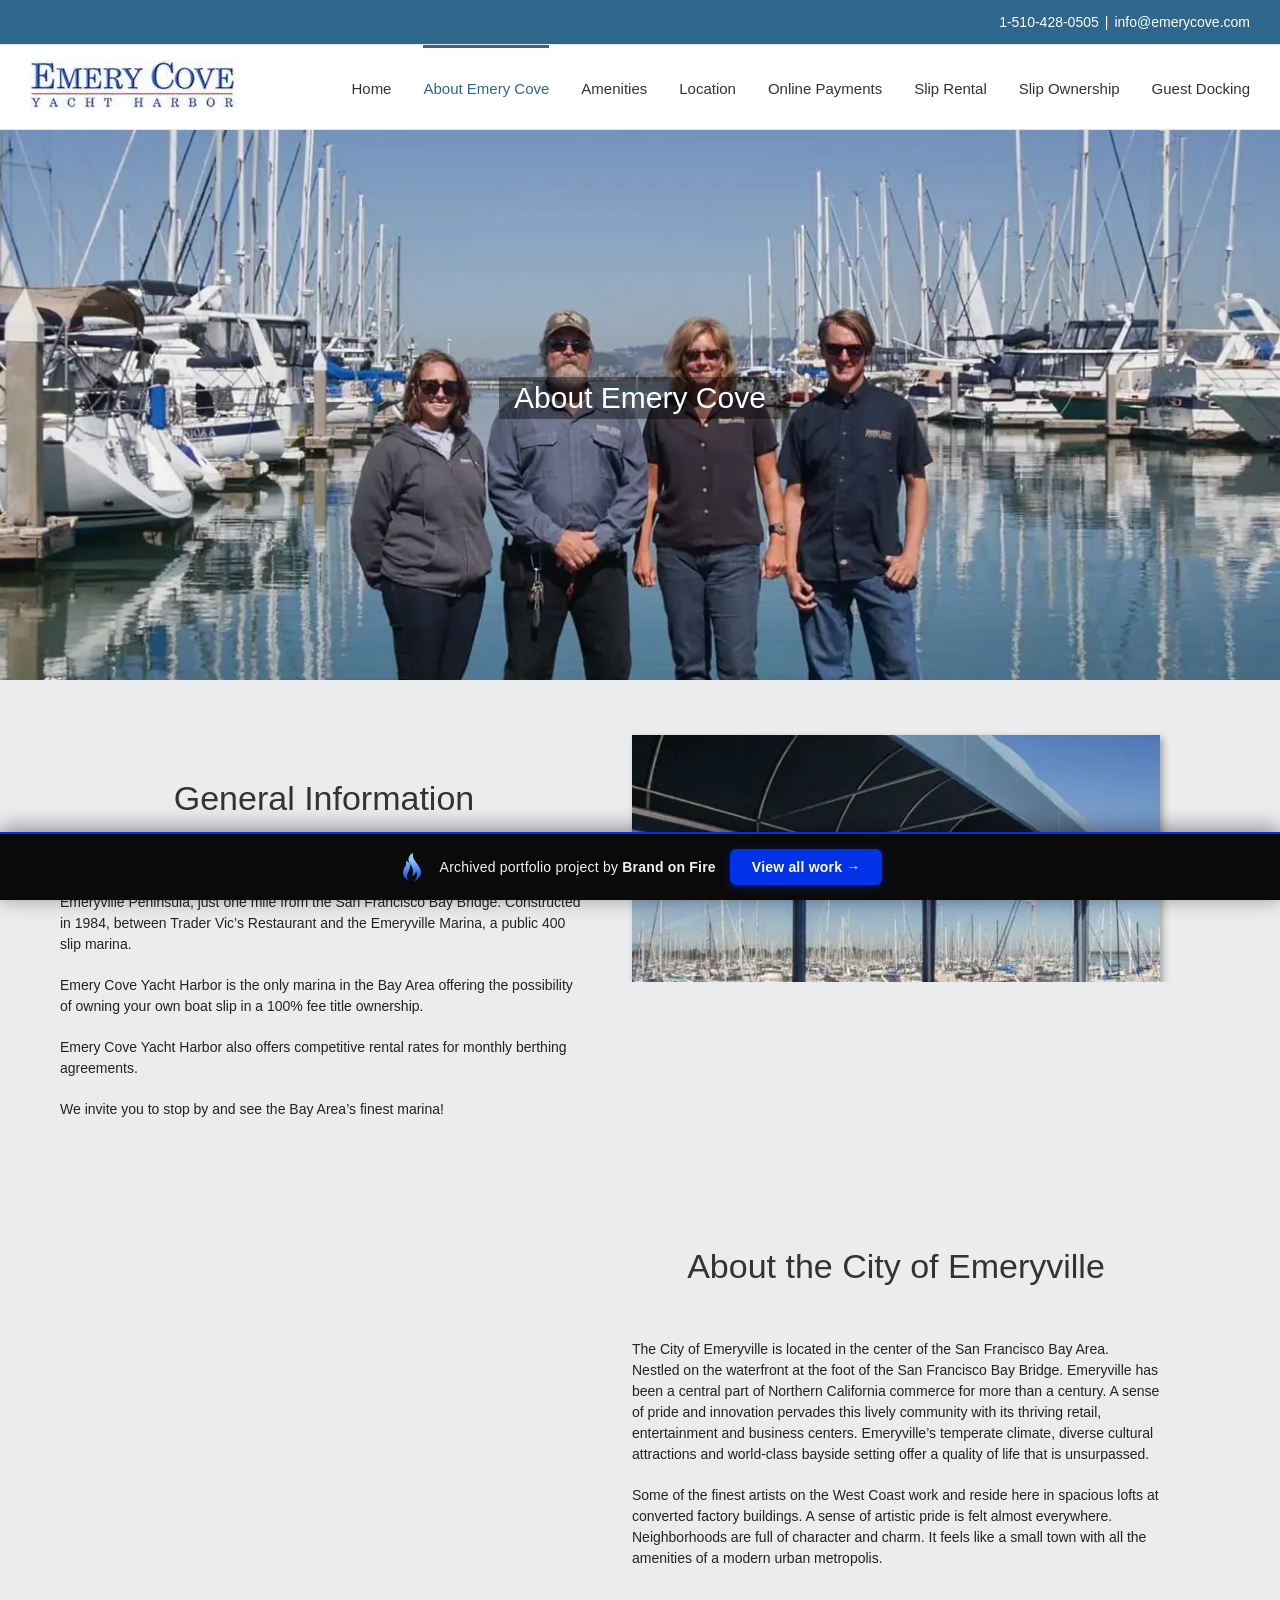
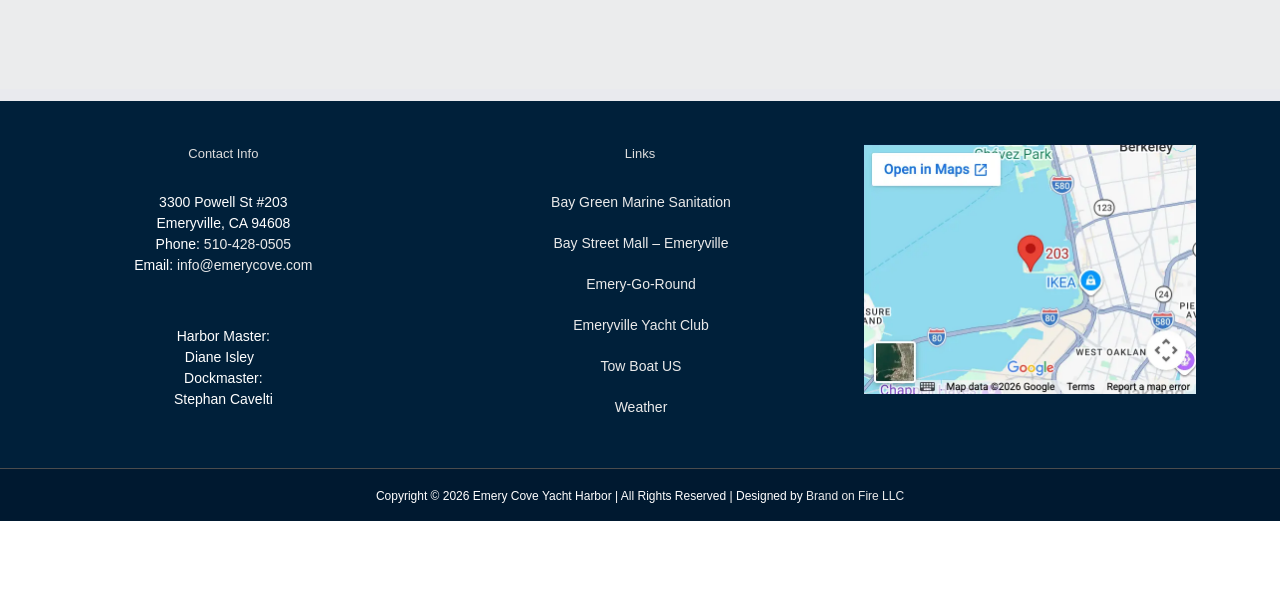
==== commit c2d05c3c: "Remove the portfolio commenting widget The feedback/commenting collector was an injected shadow-DOM " ====
--- a/about-emery-cove/index.html
+++ b/about-emery-cove/index.html
@@ -5,78 +5,4 @@
 Emery Cove Yacht Harbor is the only marina in the Bay Area"><meta property="og:url" content="/about-emery-cove/"><meta property="article:modified_time" content="2022-02-24T04:39:28+00:00"><meta property="og:image" content="../_a/8e4e6307a915.webp"><meta property="og:image:width" content="206"><meta property="og:image:height" content="50"><meta property="og:image:type" content="image/jpeg"><meta name="generator" content="Powered by Slider Revolution 6.7.41 - responsive, Mobile-Friendly Slider Plugin for WordPress with comfortable drag and drop interface."><meta name="generator" content="WP Rocket 3.20.2" data-wpr-features="wpr_minify_js wpr_minify_css wpr_preload_links wpr_desktop"><link rel="stylesheet" href="../style.css"><style>[data-bofp="0"]{background-color:rgb(255, 255, 255)!important}[data-bofp="1"]{background-color:rgb(255, 255, 255)!important;color:rgb(34, 34, 34)!important}[data-bofp="2"]{background-color:rgb(235, 236, 237)!important;color:rgb(34, 34, 34)!important}[data-bofp="3"]{background-color:rgb(255, 255, 255)!important;color:rgb(34, 34, 34)!important}[data-bofp="4"]{background-color:rgb(235, 236, 237)!important;color:rgb(34, 34, 34)!important}[data-bofp="5"]{background-color:rgba(255, 255, 255, 0)!important;color:rgb(34, 34, 34)!important}[data-bofp="6"]{background-color:rgba(255, 255, 255, 0)!important;color:rgb(34, 34, 34)!important}[data-bofp="7"]{background-color:rgb(0, 32, 58)!important;color:rgb(255, 255, 255)!important}</style><meta name="robots" content="noindex, nofollow"><style id="bof-noform">form,form *,fieldset,fieldset *,input,textarea,select,label.fusion-form-label,.wpcf7,.wpcf7 *,.fusion-form,.fusion-form *,.fusion-contact-form,.fusion-contact-form *,.elementor-form,.elementor-form *,.gform_wrapper,.gform_wrapper *,[class*="contact-form"],[class*="contact-form"] *,[id*="contact-form"],[id*="contact-form"] *{pointer-events:none!important;cursor:default!important;-webkit-user-select:none!important;user-select:none!important}</style></head><body data-rsssl="1" class="wp-singular page-template page-template-100-width page-template-100-width-php page page-id-42 wp-theme-Avada wp-child-theme-Avada-Child-Theme fusion-image-hovers fusion-pagination-sizing fusion-button_type-flat fusion-button_span-no fusion-button_gradient-linear avada-image-rollover-circle-yes avada-image-rollover-yes avada-image-rollover-direction-left fusion-body ltr no-tablet-sticky-header no-mobile-sticky-header no-mobile-slidingbar no-mobile-totop avada-has-rev-slider-styles fusion-disable-outline fusion-sub-menu-fade mobile-logo-pos-left layout-wide-mode avada-has-boxed-modal-shadow-none layout-scroll-offset-full avada-has-zero-margin-offset-top fusion-top-header menu-text-align-center mobile-menu-design-modern fusion-show-pagination-text fusion-header-layout-v3 avada-responsive avada-footer-fx-none avada-menu-highlight-style-bar fusion-search-form-classic fusion-main-menu-search-overlay fusion-avatar-square avada-sticky-shrinkage avada-dropdown-styles avada-blog-layout-large avada-blog-archive-layout-large avada-header-shadow-no avada-menu-icon-position-left avada-has-megamenu-shadow avada-has-mainmenu-dropdown-divider avada-has-header-100-width avada-has-100-footer avada-has-breadcrumb-mobile-hidden avada-has-titlebar-hide avada-has-pagination-padding avada-flyout-menu-direction-fade avada-ec-views-v1 do-animate" data-awb-post-id="42" style="--viewportWidth: 1366;" data-bofp="1"><a class="skip-link screen-reader-text" href="#content">Skip to content</a><div data-rocket-location-hash="1bedd667ccdb0f2ae6123868cb70086e" id="boxed-wrapper"><div data-rocket-location-hash="c748e83a99a8efa38397a49b963eb39a" id="wrapper" class="fusion-wrapper" data-bofp="2"><div data-rocket-location-hash="30e21cd0d1ab48664f94f36d4ec80340" id="home" style="position:relative;top:-1px;"></div><header data-rocket-location-hash="6a3c4ea792bfdd798d2d351fb8fd07c9" class="fusion-header-wrapper"><div class="fusion-header-v3 fusion-logo-alignment fusion-logo-left fusion-sticky-menu- fusion-sticky-logo- fusion-mobile-logo-  fusion-mobile-menu-design-modern"><div class="fusion-secondary-header"><div class="fusion-row"><div class="fusion-alignright"><div class="fusion-contact-info"><span class="fusion-contact-info-phone-number"><a href="tel:1-510-428-0505">1-510-428-0505</a></span><span class="fusion-header-separator">|</span><span class="fusion-contact-info-email-address"><a href="mailto:info@emerycove.com">info@emerycove.com</a></span></div>			</div></div></div><div class="fusion-header-sticky-height"></div><div class="fusion-header" data-bofp="3"><div class="fusion-row"><div class="fusion-logo" data-margin-top="15px" data-margin-bottom="15px" data-margin-left="0px" data-margin-right="0px"><a class="fusion-logo-link" href="../index.html"><img src="../_a/8e4e6307a915.webp" width="206" height="50" alt="Emery Cove Yacht Harbor Logo" data-retina_logo_url="" class="fusion-standard-logo"></a></div>		<nav class="fusion-main-menu" aria-label="Main Menu"><div class="fusion-overlay-search">		<form role="search" class="searchform fusion-search-form  fusion-search-form-classic" method="get" action="/"><div class="fusion-search-form-content"><div class="fusion-search-field search-field"><label><span class="screen-reader-text">Search for:</span><input type="search" value="" name="s" class="s" placeholder="Search..." required="" aria-required="true" aria-label="Search..."></label></div><div class="fusion-search-button search-button"><input type="submit" class="fusion-search-submit searchsubmit" aria-label="Search" value=""></div></div></form><div class="fusion-search-spacer"></div><a href="#" role="button" aria-label="Close Search" class="fusion-close-search"></a></div><ul id="menu-main-menu" class="fusion-menu"><li id="menu-item-32" class="menu-item menu-item-type-post_type menu-item-object-page menu-item-home menu-item-32" data-item-id="32"><a href="../index.html" class="fusion-bar-highlight"><span class="menu-text">Home</span></a></li><li id="menu-item-44" class="menu-item menu-item-type-post_type menu-item-object-page current-menu-item page_item page-item-42 current_page_item menu-item-44" data-item-id="44"><a href="../about-emery-cove/index.html" class="fusion-bar-highlight"><span class="menu-text">About Emery Cove</span></a></li><li id="menu-item-53" class="menu-item menu-item-type-post_type menu-item-object-page menu-item-53" data-item-id="53"><a href="../amenities/index.html" class="fusion-bar-highlight"><span class="menu-text">Amenities</span></a></li><li id="menu-item-68" class="menu-item menu-item-type-post_type menu-item-object-page menu-item-68" data-item-id="68"><a href="../location/index.html" class="fusion-bar-highlight"><span class="menu-text">Location</span></a></li><li id="menu-item-71" class="menu-item menu-item-type-post_type menu-item-object-page menu-item-71" data-item-id="71"><a href="../online-payments/index.html" class="fusion-bar-highlight"><span class="menu-text">Online Payments</span></a></li><li id="menu-item-77" class="menu-item menu-item-type-post_type menu-item-object-page menu-item-77" data-item-id="77"><a href="../slip-rental/index.html" class="fusion-bar-highlight"><span class="menu-text">Slip Rental</span></a></li><li id="menu-item-132" class="menu-item menu-item-type-post_type menu-item-object-page menu-item-132" data-item-id="132"><a href="../slip-ownership/index.html" class="fusion-bar-highlight"><span class="menu-text">Slip Ownership</span></a></li><li id="menu-item-131" class="menu-item menu-item-type-post_type menu-item-object-page menu-item-131" data-item-id="131"><a href="../guest-docking/index.html" class="fusion-bar-highlight"><span class="menu-text">Guest Docking</span></a></li></ul></nav>	<div class="fusion-mobile-menu-icons"><a href="#" class="fusion-icon awb-icon-bars" aria-label="Toggle mobile menu" aria-expanded="false" aria-controls="mobile-menu-main-menu"></a></div><nav class="fusion-mobile-nav-holder fusion-mobile-menu-text-align-center" aria-label="Main Menu Mobile"><ul id="mobile-menu-main-menu" class="fusion-menu"><li id="mobile-menu-item-32" class="fusion-mobile-nav-item" data-item-id="32" style=""><a href="../index.html" class="fusion-bar-highlight"><span class="menu-text">Home</span></a></li><li id="mobile-menu-item-44" class="fusion-mobile-nav-item fusion-mobile-current-nav-item" data-item-id="44" style=""><a href="../about-emery-cove/index.html" class="fusion-bar-highlight"><span class="menu-text">About Emery Cove</span></a></li><li id="mobile-menu-item-53" class="fusion-mobile-nav-item" data-item-id="53" style=""><a href="../amenities/index.html" class="fusion-bar-highlight"><span class="menu-text">Amenities</span></a></li><li id="mobile-menu-item-68" class="fusion-mobile-nav-item" data-item-id="68" style=""><a href="../location/index.html" class="fusion-bar-highlight"><span class="menu-text">Location</span></a></li><li id="mobile-menu-item-71" class="fusion-mobile-nav-item" data-item-id="71" style=""><a href="../online-payments/index.html" class="fusion-bar-highlight"><span class="menu-text">Online Payments</span></a></li><li id="mobile-menu-item-77" class="fusion-mobile-nav-item" data-item-id="77" style=""><a href="../slip-rental/index.html" class="fusion-bar-highlight"><span class="menu-text">Slip Rental</span></a></li><li id="mobile-menu-item-132" class="fusion-mobile-nav-item" data-item-id="132" style=""><a href="../slip-ownership/index.html" class="fusion-bar-highlight"><span class="menu-text">Slip Ownership</span></a></li><li id="mobile-menu-item-131" class="fusion-mobile-nav-item" data-item-id="131" style=""><a href="../guest-docking/index.html" class="fusion-bar-highlight"><span class="menu-text">Guest Docking</span></a></li></ul></nav></div></div></div><div class="fusion-clearfix"></div></header><div data-rocket-location-hash="ae09952dcb51da4b7e7510d1894525f4" id="sliders-container" class="fusion-slider-visibility"><div id="fusion-slider-4" data-id="4" class="fusion-slider-container fusion-slider-42 full-width-slider-container" style="height: 550px; max-width: 100%; max-height: 550px;"><div class="tfs-slider flexslider main-flex full-width-slider" style="max-width: 100%; --typography_sensitivity: 1; height: 550px;" data-slider_width="100%" data-slider_height="550px" data-full_screen="0" data-parallax="0" data-nav_arrows="0" data-nav_box_width="63px" data-nav_box_height="63px" data-nav_arrow_size="25px" data-pagination_circles="0" data-autoplay="0" data-loop="0" data-animation="fade" data-slideshow_speed="7000" data-animation_speed="600" data-typo_sensitivity="1" data-typo_factor="1.5" data-orderby="date" data-order="DESC" data-slider_indicator="" data-slider_indicator_color="#ffffff"><ul class="slides" style="max-width:100%;"><li class="slide-id-49 flex-active-slide" data-mute="yes" data-loop="yes" data-autoplay="yes" style="width: 100%; float: left; margin-right: -100%; position: relative; opacity: 1; display: block; z-index: 2;"><div class="slide-content-container slide-content-center" style=""><div class="slide-content" style="margin-top: 0px; opacity: 1;"><div class="heading with-bg"><div class="fusion-title-sc-wrapper" style="background-color: rgba(0,0,0,0.4);"><div class="fusion-title title fusion-title-1 fusion-sep-none fusion-title-center fusion-title-text fusion-title-size-three" style="--awb-margin-bottom:0px;--awb-margin-top-small:0px;--awb-margin-right-small:0px;--awb-margin-bottom-small:20px;--awb-margin-left-small:0px;--awb-font-size:30px;"><h3 class="fusion-title-heading title-heading-center fusion-responsive-typography-calculated" style="margin: 0px; font-size: 1em; line-height: 1.2; --fontSize: 30; --typography_sensitivity: 1;" data-fontsize="30" data-lineheight="36px">About Emery Cove</h3></div>									</div></div><div class="buttons"></div></div></div><div class="background background-image" style="background-image: url(../_a/3d9d10459b1f.webp);max-width:100%;height:550px;filter: progid:DXImageTransform.Microsoft.AlphaImageLoader(src='../_a/3d9d10459b1f.webp', sizingMethod='scale');" data-imgwidth="1500"></div></li></ul></div></div></div><main data-rocket-location-hash="c0b0263996e1af8fef4db43d347892e9" id="main" class="clearfix width-100" data-bofp="4"><div class="fusion-row" style="max-width:100%;"><section id="content" class="full-width"><div id="post-42" class="post-42 page type-page status-publish hentry"><span class="entry-title rich-snippet-hidden">About Emery Cove</span><span class="vcard rich-snippet-hidden"><span class="fn"><a href="../index.html" rel="author">brandonfire</a></span></span><span class="updated rich-snippet-hidden">2022-02-24T04:39:28+00:00</span>						<div class="post-content"><div class="fusion-fullwidth fullwidth-box fusion-builder-row-1 nonhundred-percent-fullwidth non-hundred-percent-height-scrolling fusion-equal-height-columns" style="--awb-border-radius-top-left:0px;--awb-border-radius-top-right:0px;--awb-border-radius-bottom-right:0px;--awb-border-radius-bottom-left:0px;--awb-flex-wrap:wrap;" data-bofp="5"><div class="fusion-builder-row fusion-row"><div class="fusion-layout-column fusion_builder_column fusion-builder-column-0 fusion_builder_column_1_2 1_2 fusion-one-half fusion-column-first" style="--awb-bg-size:cover;width:50%;width:calc(50% - ( ( 4% ) * 0.5 ) );margin-right: 4%;"><div class="fusion-column-wrapper fusion-flex-column-wrapper-legacy" style="min-height: 422.391px; height: auto;"><div class="fusion-column-content-centered" style="min-height: 422.391px; height: auto;"><div class="fusion-column-content"><div class="fusion-title title fusion-title-2 fusion-sep-none fusion-title-center fusion-title-text fusion-title-size-one" style="--awb-margin-top-small:0px;--awb-margin-right-small:0px;--awb-margin-bottom-small:20px;--awb-margin-left-small:0px;--awb-sep-color:#878585;"><h1 class="fusion-title-heading title-heading-center fusion-responsive-typography-calculated" style="margin: 0px; --fontSize: 34; line-height: 1.4;" data-fontsize="34" data-lineheight="47.6px"></h1><h1 data-fontsize="34" style="--fontSize: 34; line-height: 1.4;" data-lineheight="47.6px" class="fusion-responsive-typography-calculated">General Information</h1></div><div class="fusion-sep-clear"></div><div class="fusion-separator fusion-full-width-sep" style="margin-left: auto;margin-right: auto;margin-top:15px;width:100%;"></div><div class="fusion-sep-clear"></div><div class="fusion-text fusion-text-1"><p>Emery Cove Yacht Harbor is a private 430 slip dockominium marina located on the Emeryville Peninsula, just one mile from the San Francisco Bay Bridge. Constructed in 1984, between Trader Vic’s Restaurant and the Emeryville Marina, a public 400 slip marina.</p><p>Emery Cove Yacht Harbor is the only marina in the Bay Area offering the possibility of owning your own boat slip in a 100% fee title ownership.</p><p>Emery Cove Yacht Harbor also offers competitive rental rates for monthly berthing agreements.</p><p>We invite you to stop by and see the Bay Area’s finest marina!</p></div></div></div><div class="fusion-clearfix"></div></div></div><div class="fusion-layout-column fusion_builder_column fusion-builder-column-1 fusion_builder_column_1_2 1_2 fusion-one-half fusion-column-last" style="--awb-bg-size:cover;width:50%;width:calc(50% - ( ( 4% ) * 0.5 ) );"><div class="fusion-column-wrapper fusion-flex-column-wrapper-legacy" style="min-height: 422.391px; height: auto;"><div class="fusion-column-content-centered" style="min-height: 422.391px; height: auto;"><div class="fusion-column-content"><div class="fusion-image-element fusion-image-align-center in-legacy-container" style="text-align:center;--awb-caption-title-font-family:var(--h2_typography-font-family);--awb-caption-title-font-weight:var(--h2_typography-font-weight);--awb-caption-title-font-style:var(--h2_typography-font-style);--awb-caption-title-size:var(--h2_typography-font-size);--awb-caption-title-transform:var(--h2_typography-text-transform);--awb-caption-title-line-height:var(--h2_typography-line-height);--awb-caption-title-letter-spacing:var(--h2_typography-letter-spacing);"><div class="imageframe-align-center"><span class=" fusion-imageframe imageframe-dropshadow imageframe-1 hover-type-zoomin" style="-webkit-box-shadow: 3px 3px 7px rgba(0,0,0,0.3);box-shadow: 3px 3px 7px rgba(0,0,0,0.3);"><img fetchpriority="high" decoding="async" width="750" height="600" alt="Resting Place at Emery Cove" title="about-emery-cove-4" src="../_a/10c25e2ec71f.webp" class="img-responsive wp-image-218"></span></div></div></div></div><div class="fusion-clearfix"></div></div></div></div></div><div class="fusion-fullwidth fullwidth-box fusion-builder-row-2 nonhundred-percent-fullwidth non-hundred-percent-height-scrolling fusion-equal-height-columns fusion-no-small-visibility" style="--awb-border-radius-top-left:0px;--awb-border-radius-top-right:0px;--awb-border-radius-bottom-right:0px;--awb-border-radius-bottom-left:0px;--awb-margin-top:25px;--awb-flex-wrap:wrap;" data-bofp="6"><div class="fusion-builder-row fusion-row"><div class="fusion-layout-column fusion_builder_column fusion-builder-column-2 fusion_builder_column_1_2 1_2 fusion-one-half fusion-column-first" style="--awb-bg-size:cover;width:50%;width:calc(50% - ( ( 4% ) * 0.5 ) );margin-right: 4%;"><div class="fusion-column-wrapper fusion-flex-column-wrapper-legacy" style="min-height: 426.797px; height: auto;"><div class="fusion-column-content-centered" style="min-height: 426.797px; height: auto;"><div class="fusion-column-content"><div class="fusion-image-element fusion-image-align-center in-legacy-container" style="text-align:center;--awb-caption-title-font-family:var(--h2_typography-font-family);--awb-caption-title-font-weight:var(--h2_typography-font-weight);--awb-caption-title-font-style:var(--h2_typography-font-style);--awb-caption-title-size:var(--h2_typography-font-size);--awb-caption-title-transform:var(--h2_typography-text-transform);--awb-caption-title-line-height:var(--h2_typography-line-height);--awb-caption-title-letter-spacing:var(--h2_typography-letter-spacing);"><div class="imageframe-align-center"><span class=" fusion-imageframe imageframe-dropshadow imageframe-2 hover-type-zoomin" style="-webkit-box-shadow: 3px 3px 7px rgba(0,0,0,0.3);box-shadow: 3px 3px 7px rgba(0,0,0,0.3);"><img decoding="async" width="800" height="647" alt="New Docks" title="new-docks" src="../_a/13d725d09794.webp" class="img-responsive wp-image-274"></span></div></div></div></div><div class="fusion-clearfix"></div></div></div><div class="fusion-layout-column fusion_builder_column fusion-builder-column-3 fusion_builder_column_1_2 1_2 fusion-one-half fusion-column-last" style="--awb-bg-size:cover;width:50%;width:calc(50% - ( ( 4% ) * 0.5 ) );"><div class="fusion-column-wrapper fusion-flex-column-wrapper-legacy" style="min-height: 426.797px; height: auto;"><div class="fusion-column-content-centered" style="min-height: 426.797px; height: auto;"><div class="fusion-column-content"><div class="fusion-title title fusion-title-3 fusion-sep-none fusion-title-center fusion-title-text fusion-title-size-one" style="--awb-margin-top-small:0px;--awb-margin-right-small:0px;--awb-margin-bottom-small:20px;--awb-margin-left-small:0px;--awb-sep-color:#878585;"><h1 class="fusion-title-heading title-heading-center fusion-responsive-typography-calculated" style="margin: 0px; --fontSize: 34; line-height: 1.4;" data-fontsize="34" data-lineheight="47.6px">About the City of Emeryville</h1></div><div class="fusion-sep-clear"></div><div class="fusion-separator fusion-full-width-sep" style="margin-left: auto;margin-right: auto;margin-top:15px;width:100%;"></div><div class="fusion-sep-clear"></div><div class="fusion-text fusion-text-2"><p>The City of Emeryville is located in the center of the San Francisco Bay Area. Nestled on the waterfront at the foot of the San Francisco Bay Bridge. Emeryville has been a central part of Northern California commerce for more than a century. A sense of pride and innovation pervades this lively community with its thriving retail, entertainment and business centers. Emeryville’s temperate climate, diverse cultural attractions and world-class bayside setting offer a quality of life that is unsurpassed.</p><p>Some of the finest artists on the West Coast work and reside here in spacious lofts at converted factory buildings. A sense of artistic pride is felt almost everywhere. Neighborhoods are full of character and charm. It feels like a small town with all the amenities of a modern urban metropolis.</p></div></div></div><div class="fusion-clearfix"></div></div></div></div></div><div class="fusion-fullwidth fullwidth-box fusion-builder-row-3 nonhundred-percent-fullwidth non-hundred-percent-height-scrolling fusion-equal-height-columns fusion-no-medium-visibility fusion-no-large-visibility" style="--awb-border-radius-top-left:0px;--awb-border-radius-top-right:0px;--awb-border-radius-bottom-right:0px;--awb-border-radius-bottom-left:0px;--awb-margin-top:25px;--awb-flex-wrap:wrap;"><div class="fusion-builder-row fusion-row"><div class="fusion-layout-column fusion_builder_column fusion-builder-column-4 fusion_builder_column_1_2 1_2 fusion-one-half fusion-column-first" style="--awb-bg-size:cover;width:50%;width:calc(50% - ( ( 4% ) * 0.5 ) );margin-right: 4%;"><div class="fusion-column-wrapper fusion-flex-column-wrapper-legacy" style="min-height: 0px; height: auto;" data-empty-column="true"><div class="fusion-column-content-centered" style="min-height: 0px; height: auto;"><div class="fusion-column-content"><div class="fusion-title title fusion-title-4 fusion-sep-none fusion-title-center fusion-title-text fusion-title-size-one" style="--awb-margin-top-small:0px;--awb-margin-right-small:0px;--awb-margin-bottom-small:20px;--awb-margin-left-small:0px;--awb-sep-color:#878585;"><h1 class="fusion-title-heading title-heading-center fusion-responsive-typography-calculated" style="margin: 0px; --fontSize: 34; line-height: 1.4;" data-fontsize="34" data-lineheight="47.6px">About the City of Emeryville</h1></div><div class="fusion-sep-clear"></div><div class="fusion-separator fusion-full-width-sep" style="margin-left: auto;margin-right: auto;margin-top:15px;width:100%;"></div><div class="fusion-sep-clear"></div><div class="fusion-text fusion-text-3"><p>The City of Emeryville is located in the center of the San Francisco Bay Area. Nestled on the waterfront at the foot of the San Francisco Bay Bridge. Emeryville has been a central part of Northern California commerce for more than a century. A sense of pride and innovation pervades this lively community with its thriving retail, entertainment and business centers. Emeryville’s temperate climate, diverse cultural attractions and world-class bayside setting offer a quality of life that is unsurpassed.</p><p>Some of the finest artists on the West Coast work and reside here in spacious lofts at converted factory buildings. A sense of artistic pride is felt almost everywhere. Neighborhoods are full of character and charm. It feels like a small town with all the amenities of a modern urban metropolis.</p></div></div></div><div class="fusion-clearfix"></div></div></div><div class="fusion-layout-column fusion_builder_column fusion-builder-column-5 fusion_builder_column_1_2 1_2 fusion-one-half fusion-column-last" style="--awb-bg-size:cover;width:50%;width:calc(50% - ( ( 4% ) * 0.5 ) );"><div class="fusion-column-wrapper fusion-flex-column-wrapper-legacy" style="min-height: 0px; height: auto;" data-empty-column="true"><div class="fusion-column-content-centered" style="min-height: 0px; height: auto;"><div class="fusion-column-content"><div class="fusion-image-element fusion-image-align-center in-legacy-container" style="text-align:center;--awb-caption-title-font-family:var(--h2_typography-font-family);--awb-caption-title-font-weight:var(--h2_typography-font-weight);--awb-caption-title-font-style:var(--h2_typography-font-style);--awb-caption-title-size:var(--h2_typography-font-size);--awb-caption-title-transform:var(--h2_typography-text-transform);--awb-caption-title-line-height:var(--h2_typography-line-height);--awb-caption-title-letter-spacing:var(--h2_typography-letter-spacing);"><div class="imageframe-align-center"><span class=" fusion-imageframe imageframe-dropshadow imageframe-3 hover-type-zoomin" style="-webkit-box-shadow: 3px 3px 7px rgba(0,0,0,0.3);box-shadow: 3px 3px 7px rgba(0,0,0,0.3);"><img decoding="async" width="750" height="600" alt="Yacht in the lake" title="about-emery-cove-5" src="../_a/fe3762743b31.webp" class="img-responsive wp-image-219"></span></div></div></div></div><div class="fusion-clearfix"></div></div></div></div></div></div></div></section></div></main><div data-rocket-location-hash="56a77110f3537419a9c57a1e02199eb2" class="fusion-footer"><footer class="fusion-footer-widget-area fusion-widget-area fusion-footer-widget-area-center" data-bofp="7"><div class="fusion-row"><div class="fusion-columns fusion-columns-3 fusion-widget-area"><div class="fusion-column col-lg-4 col-md-4 col-sm-4"><section id="contact_info-widget-2" class="fusion-footer-widget-column widget contact_info"><h4 class="widget-title fusion-responsive-typography-calculated" data-fontsize="13" style="--fontSize: 13; line-height: 1.5; --minFontSize: 13;" data-lineheight="19.5px">Contact Info</h4><div class="contact-info-container"><p class="address">3300 Powell St #203 <br>Emeryville, CA  94608</p><p class="phone">Phone: <a href="tel:510-428-0505">510-428-0505</a></p><p class="email">Email: <a href="mailto:info@emerycove.com">info@emerycove.com</a></p></div><div style="clear:both;"></div></section><section id="custom_html-3" class="widget_text fusion-footer-widget-column widget widget_custom_html" style="border-style: solid;border-color:transparent;border-width:0px;"><div class="textwidget custom-html-widget">Harbor Master:  <br>Diane Isley
 &nbsp;
 <br>Dockmaster:  <br>Stephan Cavelti</div><div style="clear:both;"></div></section>																					</div><div class="fusion-column col-lg-4 col-md-4 col-sm-4"><section id="nav_menu-2" class="fusion-footer-widget-column widget widget_nav_menu"><h4 class="widget-title fusion-responsive-typography-calculated" data-fontsize="13" style="--fontSize: 13; line-height: 1.5; --minFontSize: 13;" data-lineheight="19.5px">Links</h4><div class="menu-links-container"><ul id="menu-links" class="menu"><li id="menu-item-201" class="menu-item menu-item-type-custom menu-item-object-custom menu-item-201"><a>Bay Green Marine Sanitation</a></li><li id="menu-item-202" class="menu-item menu-item-type-custom menu-item-object-custom menu-item-202"><a>Bay Street Mall – Emeryville</a></li><li id="menu-item-203" class="menu-item menu-item-type-custom menu-item-object-custom menu-item-203"><a>Emery-Go-Round</a></li><li id="menu-item-204" class="menu-item menu-item-type-custom menu-item-object-custom menu-item-204"><a>Emeryville Yacht Club</a></li><li id="menu-item-205" class="menu-item menu-item-type-custom menu-item-object-custom menu-item-205"><a>Tow Boat US</a></li><li id="menu-item-232" class="menu-item menu-item-type-custom menu-item-object-custom menu-item-232"><a>Weather</a></li></ul></div><div style="clear:both;"></div></section>																					</div><div class="fusion-column fusion-column-last col-lg-4 col-md-4 col-sm-4"><section id="custom_html-2" class="widget_text fusion-footer-widget-column widget widget_custom_html"><div class="textwidget custom-html-widget"><img src="../_a/emerycove-footer-map.webp" width="333" height="250" alt="Map of Emery Cove Yacht Harbor, 3300 Powell St #203, Emeryville, CA 94608" loading="lazy" style="display:block;max-width:100%;height:auto;border:0;"></div><div style="clear:both;"></div></section>																					</div><div class="fusion-clearfix"></div></div></div></footer><footer id="footer" class="fusion-footer-copyright-area fusion-footer-copyright-center"><div class="fusion-row"><div class="fusion-copyright-content"><div class="fusion-copyright-notice" style="padding-bottom: 0px;"><div>
-		Copyright © 2026 Emery Cove Yacht Harbor | All Rights Reserved | Designed by <a href="https://brandonfire.com" target="_blank">Brand on Fire LLC</a>	</div></div><div class="fusion-social-links-footer" style="display: none;"></div></div></div></footer></div></div></div><a class="fusion-one-page-text-link fusion-page-load-link" tabindex="-1" href="#" aria-hidden="true">Page load link</a><div class="avada-footer-scripts"></div><section data-rocket-location-hash="157e9a30a1c28b9f50b0337400f5c3f8" class="to-top-container to-top-right" aria-labelledby="awb-to-top-label"><a href="#" id="toTop" class="fusion-top-top-link"><span id="awb-to-top-label" class="screen-reader-text">Go to Top</span></a></section><!-- bof-portfolio-bar --><a href="https://brandonfire.com/portfolio/" id="bof-portfolio-bar" rel="noopener" style="position:fixed;left:0;right:0;bottom:0;z-index:2147483647;display:flex;align-items:center;justify-content:center;gap:14px;flex-wrap:wrap;background:#0a0a0a;color:#ffffff !important;font-family:Inter,-apple-system,BlinkMacSystemFont,'Segoe UI',Roboto,Helvetica,Arial,sans-serif;font-size:14px;font-weight:500;line-height:1;letter-spacing:.2px;padding:15px 18px;text-decoration:none !important;box-shadow:0 -3px 22px rgba(0,0,0,.45);border-top:2px solid #0033e7;box-sizing:border-box;"><img src="[data-uri]" alt="" width="28" height="28" style="display:block;flex:0 0 auto;width:28px;height:28px;"><span style="opacity:.95;color:#fff;">Archived portfolio project by <strong style="font-weight:700;color:#fff;">Brand&nbsp;on&nbsp;Fire</strong></span><span style="background:#0033e7;color:#fff;padding:11px 22px;border-radius:6px;font-weight:700;font-size:14px;white-space:nowrap;box-shadow:0 2px 10px rgba(0,51,231,.4);">View&nbsp;all&nbsp;work&nbsp;&rarr;</span></a><script>(function(){function p(){var b=document.getElementById("bof-portfolio-bar");if(b&&document.body)document.body.style.setProperty("padding-bottom",b.offsetHeight+"px","important");}if(document.readyState!=="loading")p();else document.addEventListener("DOMContentLoaded",p);window.addEventListener("resize",p);})();</script><script>/* Brand on Fire portfolio feedback collector. One shared origin (brand-on-fire.github.io) => one shared
-   localStorage; every comment is stamped with the site + page it was written on. Shadow DOM so the host
-   site's CSS / pointer-events:none can't touch it. "Export all" copies everything for Claude. */
-(function () {
-  var K = 'bof_feedback', D = document;
-  if (D.getElementById('bof-fb-host')) return;
-  function L() { try { return JSON.parse(localStorage.getItem(K)) || []; } catch (e) { return []; } }
-  function SV(a) { try { localStorage.setItem(K, JSON.stringify(a)); } catch (e) {} }
-  function slug() { var p = location.pathname.split('/').filter(Boolean); return p[0] || '(home)'; }
-  function pagePath() { var p = location.pathname.split('/').filter(Boolean); return '/' + p.slice(1).join('/') + (p.length > 1 ? '/' : ''); }
-  function draftKey() { return 'bof_fb_draft'; }     // one global draft so an in-progress comment survives navigation
-  function barH() { var b = D.getElementById('bof-portfolio-bar'); return b ? b.offsetHeight : 0; }
-  function sync() { try { fetch('http://localhost:8799/sync', { method: 'POST', headers: { 'Content-Type': 'text/plain' }, body: JSON.stringify(L()), keepalive: true }).catch(function () {}); } catch (e) {} }
-  function counts() { var a = L(), s = slug(), here = a.filter(function (c) { return c.site === s; }).length; return { here: here, total: a.length }; }
-  var open = localStorage.getItem('bof_fb_open') === '1';
-
-  var host = D.createElement('div'); host.id = 'bof-fb-host';
-  host.style.cssText = 'all:initial;position:fixed;left:0;right:0;bottom:0;z-index:2147483647;pointer-events:none';
-  var R = host.attachShadow({ mode: 'open' });
-  R.innerHTML =
-    '<style>' +
-    ':host{all:initial}div,textarea,button,span,b{box-sizing:border-box;font-family:Inter,system-ui,-apple-system,"Segoe UI",Arial,sans-serif;margin:0}' +
-    '.tog{position:fixed;right:14px;background:#0033e7;color:#fff;font-weight:700;font-size:13px;padding:9px 14px;border-radius:8px 8px 0 0;cursor:pointer;box-shadow:0 -2px 12px rgba(0,0,0,.45);pointer-events:auto;user-select:none}' +
-    '.pan{position:fixed;left:0;right:0;background:#0a0a0a;border-top:2px solid #0033e7;height:158px;padding:8px 12px 10px;display:none;pointer-events:auto}' +
-    '.pan.open{display:block}' +
-    '.hd{display:flex;align-items:center;gap:8px;color:#fff;font-size:12.5px;margin-bottom:6px}' +
-    '.hd b{color:#8bccff;font-weight:700}.hd .pg{color:#9aa3b2}' +
-    'textarea{display:block;width:100%;height:74px;background:#16181d;color:#fff;border:1px solid #2a2d35;border-radius:6px;padding:8px;font-size:13px;line-height:1.4;resize:none;pointer-events:auto;-webkit-user-select:text;user-select:text;outline:none}' +
-    'textarea:focus{border-color:#0033e7}' +
-    '.row{display:flex;gap:8px;align-items:center;margin-top:7px}' +
-    'button{border:0;border-radius:6px;padding:8px 14px;font-weight:700;font-size:13px;cursor:pointer;pointer-events:auto}' +
-    '.save{background:#0033e7;color:#fff}.exp{background:#16181d;color:#8bccff;border:1px solid #2a2d35}.undo{background:transparent;color:#888;font-weight:600;font-size:12px;padding:6px}' +
-    '.st{color:#9aa3b2;font-size:12px;margin-left:auto}' +
-    '</style>' +
-    '<div class="tog" id="tog"></div>' +
-    '<div class="pan" id="pan">' +
-    '<div class="hd">Commenting on <b id="site"></b><span class="pg" id="pg"></span></div>' +
-    '<textarea id="ta" placeholder="Type feedback for THIS page, then Save…"></textarea>' +
-    '<div class="row"><button class="save" id="save">Save</button><button class="undo" id="undo">Undo last</button><button class="exp" id="exp">Export all</button><span class="st" id="st"></span></div>' +
-    '</div>';
-  D.body.appendChild(host);
-
-  var tog = R.getElementById('tog'), pan = R.getElementById('pan'), ta = R.getElementById('ta');
-  R.getElementById('site').textContent = slug();
-  R.getElementById('pg').textContent = pagePath();
-  ta.value = localStorage.getItem(draftKey()) || '';
-  ta.addEventListener('input', function () { localStorage.setItem(draftKey(), ta.value); });
-  function refresh() {
-    var h = barH(), c = counts();
-    pan.style.bottom = h + 'px'; pan.classList.toggle('open', open);
-    tog.style.bottom = (open ? 158 + h : h) + 'px';
-    tog.textContent = '💬 Feedback (' + c.total + ') ' + (open ? '▾' : '▴');
-    R.getElementById('st').textContent = c.here + ' on this site · ' + c.total + ' total';
-  }
-  tog.addEventListener('click', function () { open = !open; localStorage.setItem('bof_fb_open', open ? '1' : '0'); refresh(); if (open) setTimeout(function () { ta.focus(); }, 0); });
-  R.getElementById('save').addEventListener('click', function () {
-    var t = ta.value.trim(); if (!t) return;
-    var a = L(); a.push({ site: slug(), page: location.pathname, text: t, ts: new Date().toISOString() }); SV(a);
-    ta.value = ''; localStorage.removeItem(draftKey()); refresh(); sync();
-    var b = R.getElementById('save'); b.textContent = 'Saved ✓ ' + slug(); setTimeout(function () { b.textContent = 'Save'; }, 1100);
-  });
-  R.getElementById('undo').addEventListener('click', function () {
-    var a = L(); if (!a.length) return; var last = a.pop(); SV(a); refresh(); sync();
-    var b = R.getElementById('undo'); b.textContent = 'removed'; setTimeout(function () { b.textContent = 'Undo last'; }, 900);
-  });
-  R.getElementById('exp').addEventListener('click', function () {
-    var a = L(); if (!a.length) { alert('No comments saved yet.'); return; }
-    var txt = 'PORTFOLIO FEEDBACK (' + a.length + ' comments)\n\n' + a.map(function (c) { return '[' + c.site + c.page + ']\n' + c.text; }).join('\n\n');
-    if (navigator.clipboard && navigator.clipboard.writeText) navigator.clipboard.writeText(txt).then(function () { alert('Copied ' + a.length + ' comments — paste to Claude.'); }, function () { window.prompt('Copy all (Cmd+C):', txt); });
-    else window.prompt('Copy all (Cmd+C):', txt);
-  });
-  window.addEventListener('resize', refresh);
-  if (D.readyState !== 'loading') { refresh(); sync(); } else D.addEventListener('DOMContentLoaded', function () { refresh(); sync(); });
-})();
-</script><!-- /bof-portfolio-bar --></body></html>+		Copyright © 2026 Emery Cove Yacht Harbor | All Rights Reserved | Designed by <a href="https://brandonfire.com" target="_blank">Brand on Fire LLC</a>	</div></div><div class="fusion-social-links-footer" style="display: none;"></div></div></div></footer></div></div></div><a class="fusion-one-page-text-link fusion-page-load-link" tabindex="-1" href="#" aria-hidden="true">Page load link</a><div class="avada-footer-scripts"></div><section data-rocket-location-hash="157e9a30a1c28b9f50b0337400f5c3f8" class="to-top-container to-top-right" aria-labelledby="awb-to-top-label"><a href="#" id="toTop" class="fusion-top-top-link"><span id="awb-to-top-label" class="screen-reader-text">Go to Top</span></a></section><!-- bof-portfolio-bar --><a href="https://brandonfire.com/portfolio/" id="bof-portfolio-bar" rel="noopener" style="position:fixed;left:0;right:0;bottom:0;z-index:2147483647;display:flex;align-items:center;justify-content:center;gap:14px;flex-wrap:wrap;background:#0a0a0a;color:#ffffff !important;font-family:Inter,-apple-system,BlinkMacSystemFont,'Segoe UI',Roboto,Helvetica,Arial,sans-serif;font-size:14px;font-weight:500;line-height:1;letter-spacing:.2px;padding:15px 18px;text-decoration:none !important;box-shadow:0 -3px 22px rgba(0,0,0,.45);border-top:2px solid #0033e7;box-sizing:border-box;"><img src="[data-uri]" alt="" width="28" height="28" style="display:block;flex:0 0 auto;width:28px;height:28px;"><span style="opacity:.95;color:#fff;">Archived portfolio project by <strong style="font-weight:700;color:#fff;">Brand&nbsp;on&nbsp;Fire</strong></span><span style="background:#0033e7;color:#fff;padding:11px 22px;border-radius:6px;font-weight:700;font-size:14px;white-space:nowrap;box-shadow:0 2px 10px rgba(0,51,231,.4);">View&nbsp;all&nbsp;work&nbsp;&rarr;</span></a><script>(function(){function p(){var b=document.getElementById("bof-portfolio-bar");if(b&&document.body)document.body.style.setProperty("padding-bottom",b.offsetHeight+"px","important");}if(document.readyState!=="loading")p();else document.addEventListener("DOMContentLoaded",p);window.addEventListener("resize",p);})();</script><!-- /bof-portfolio-bar --></body></html>
